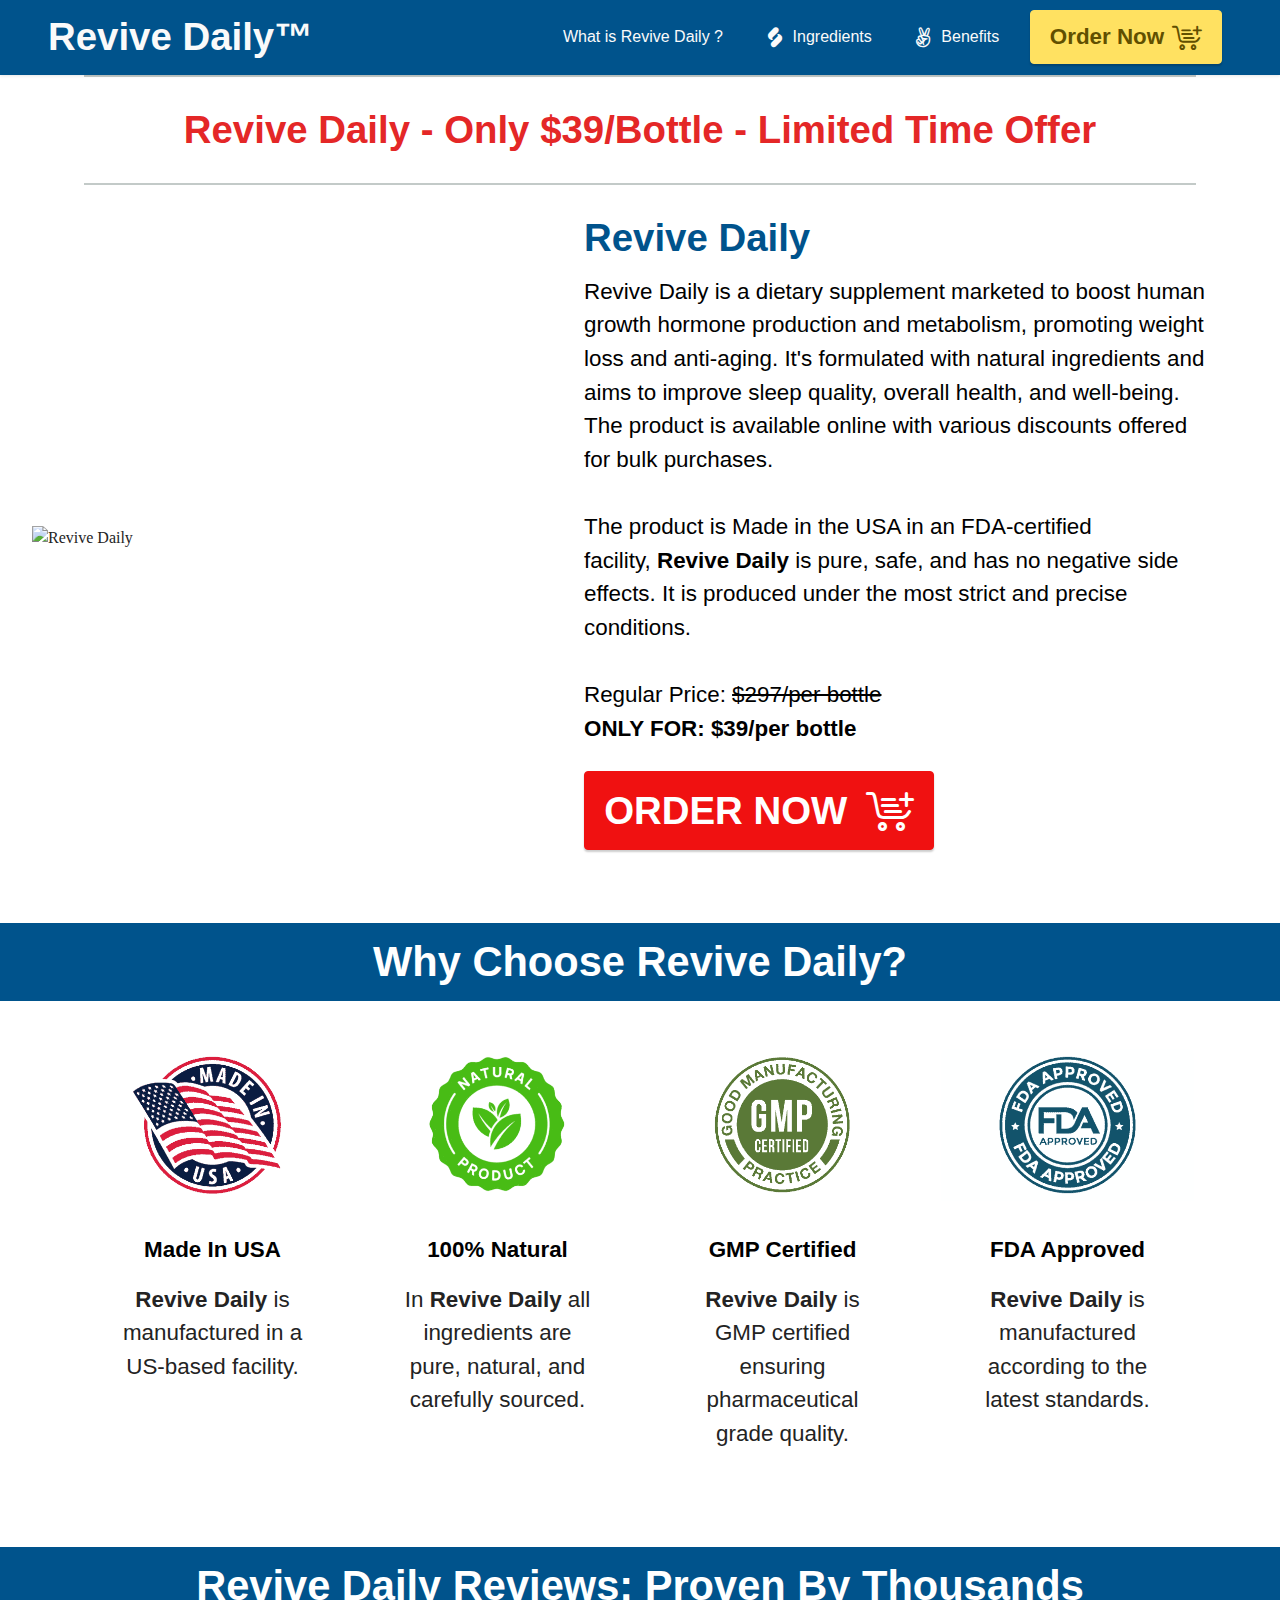
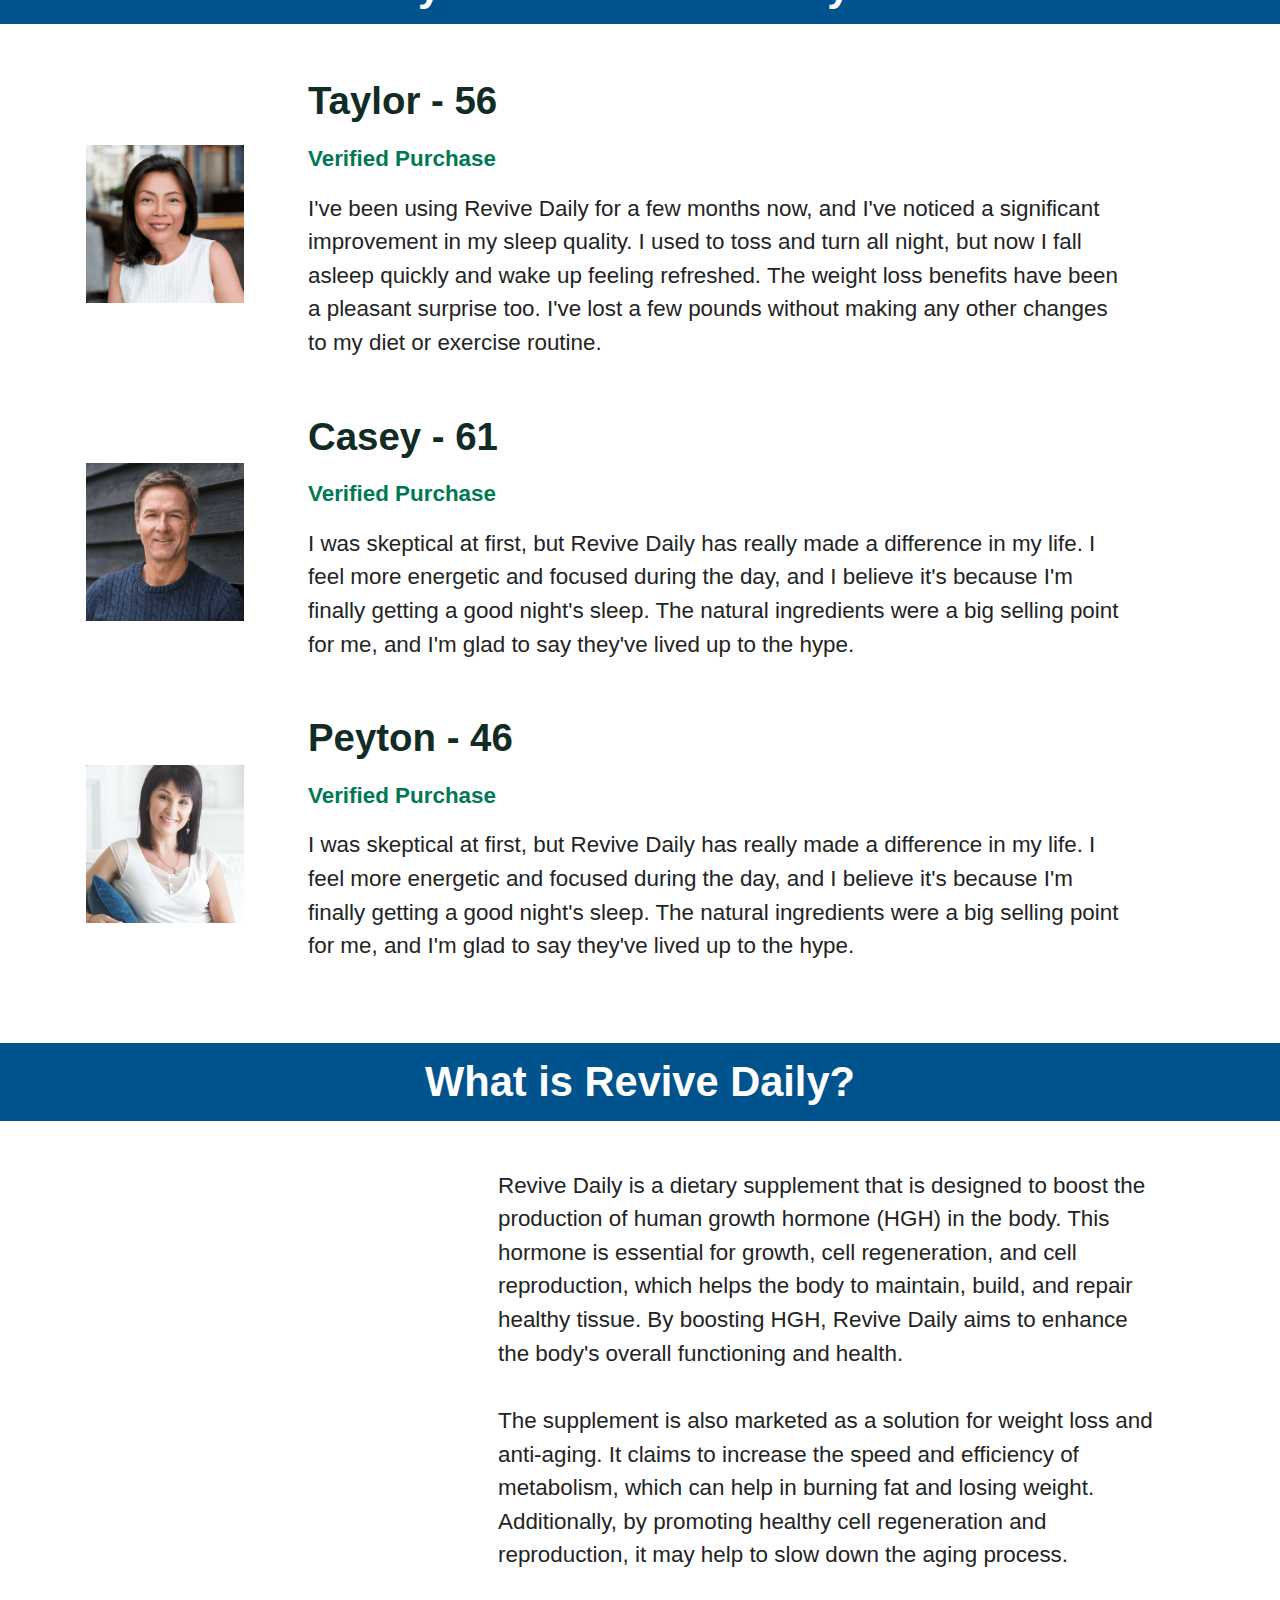
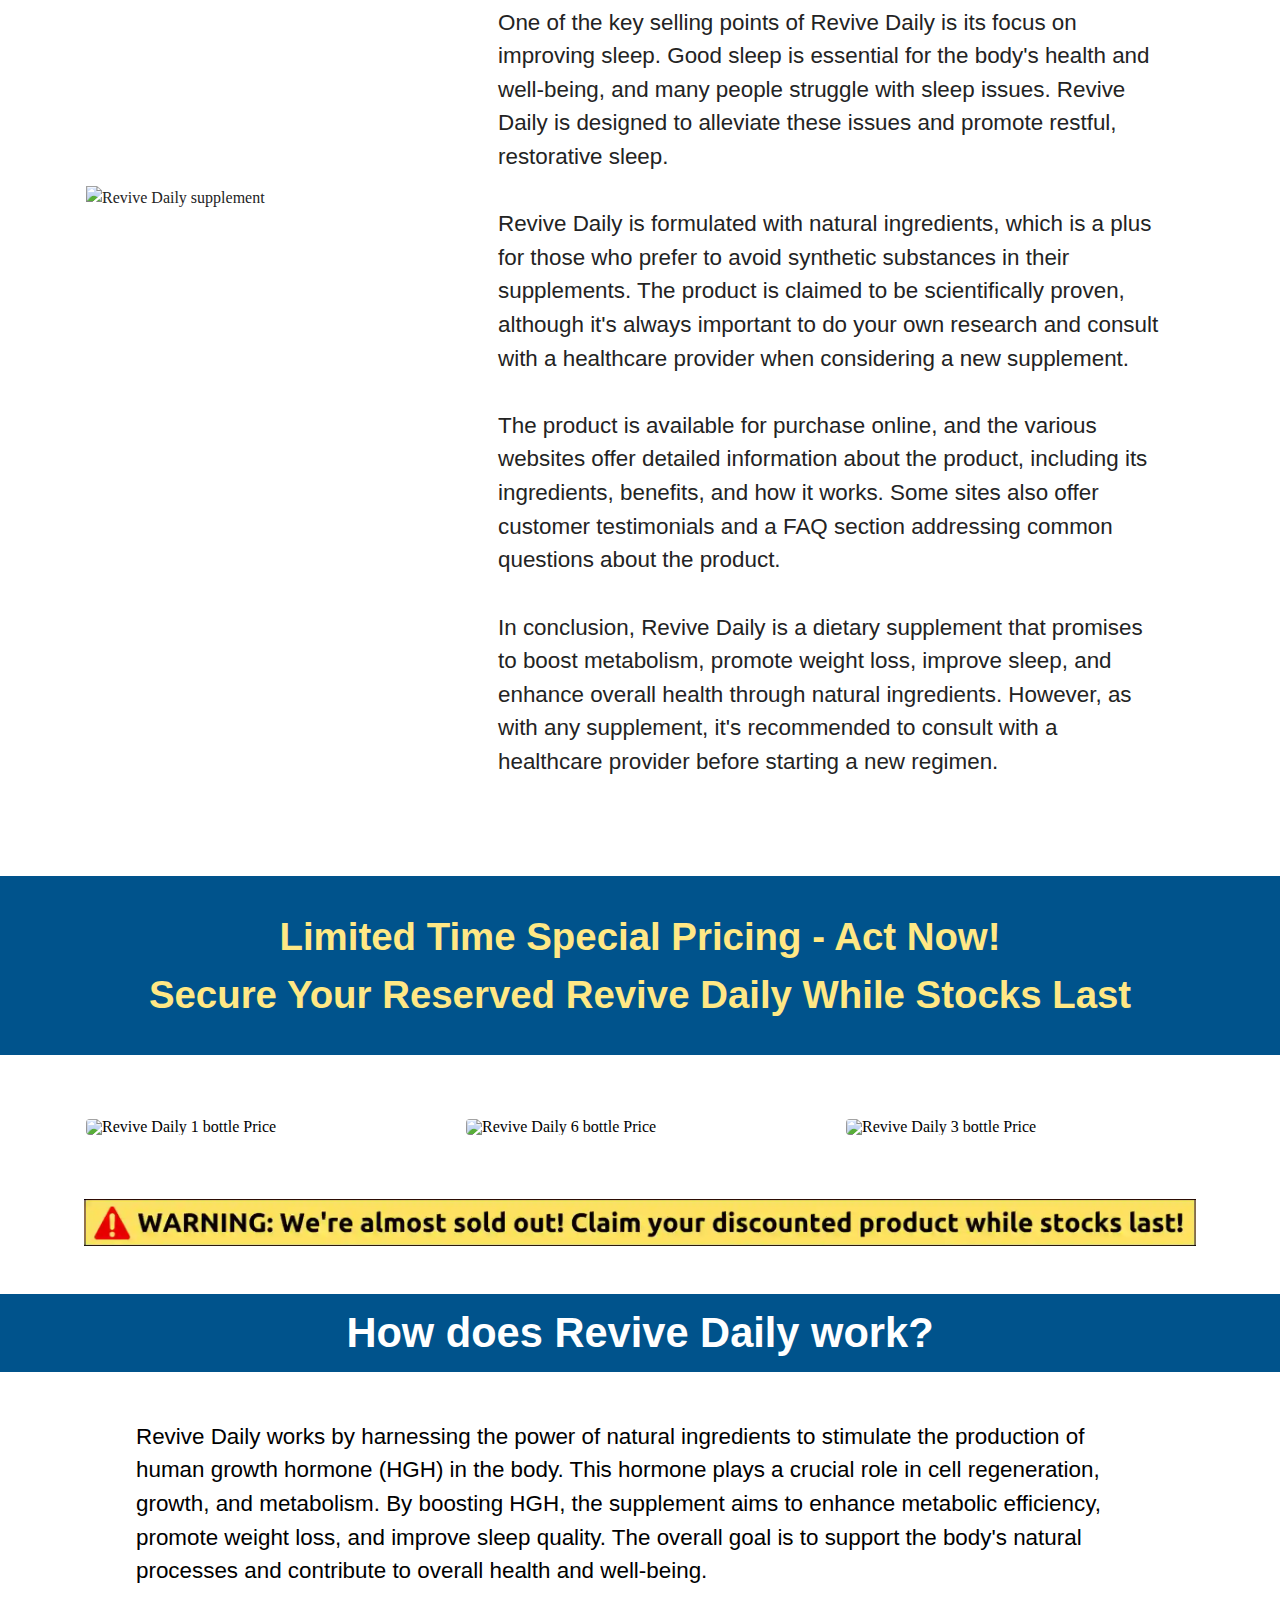
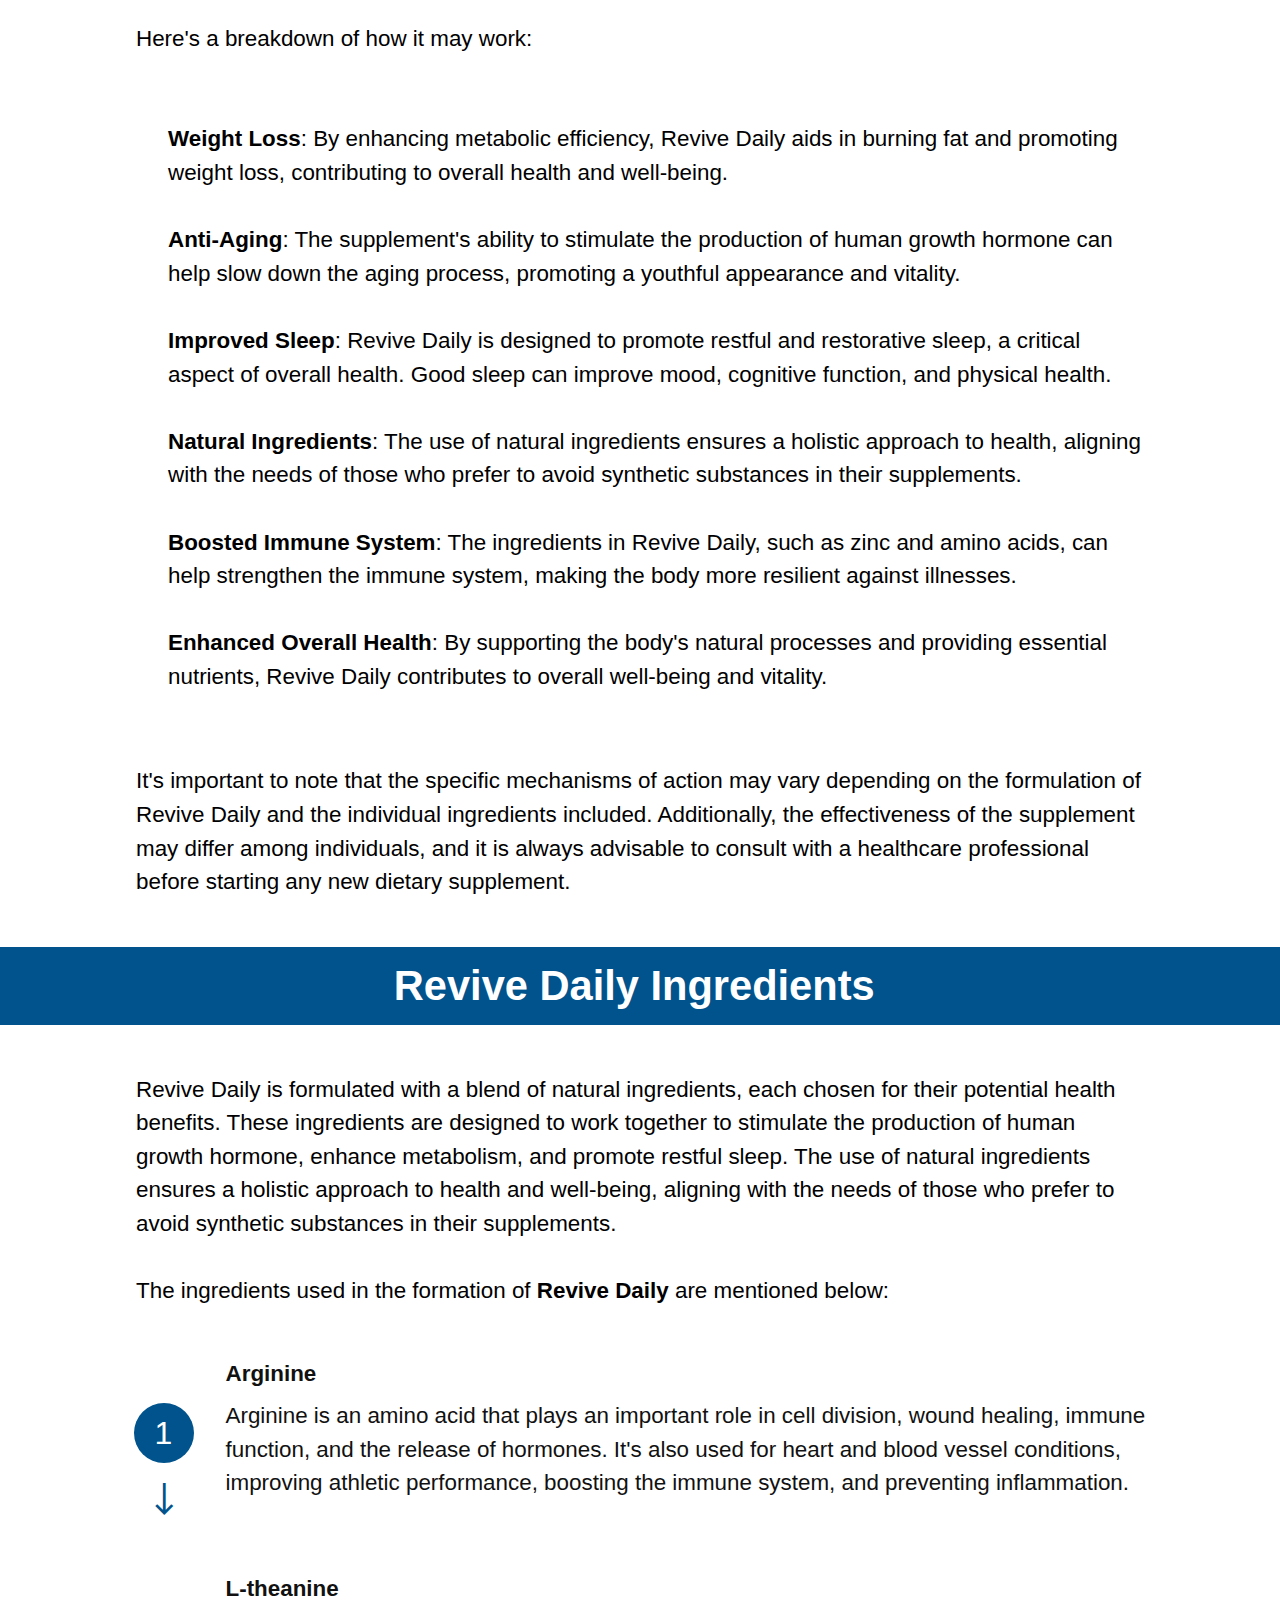
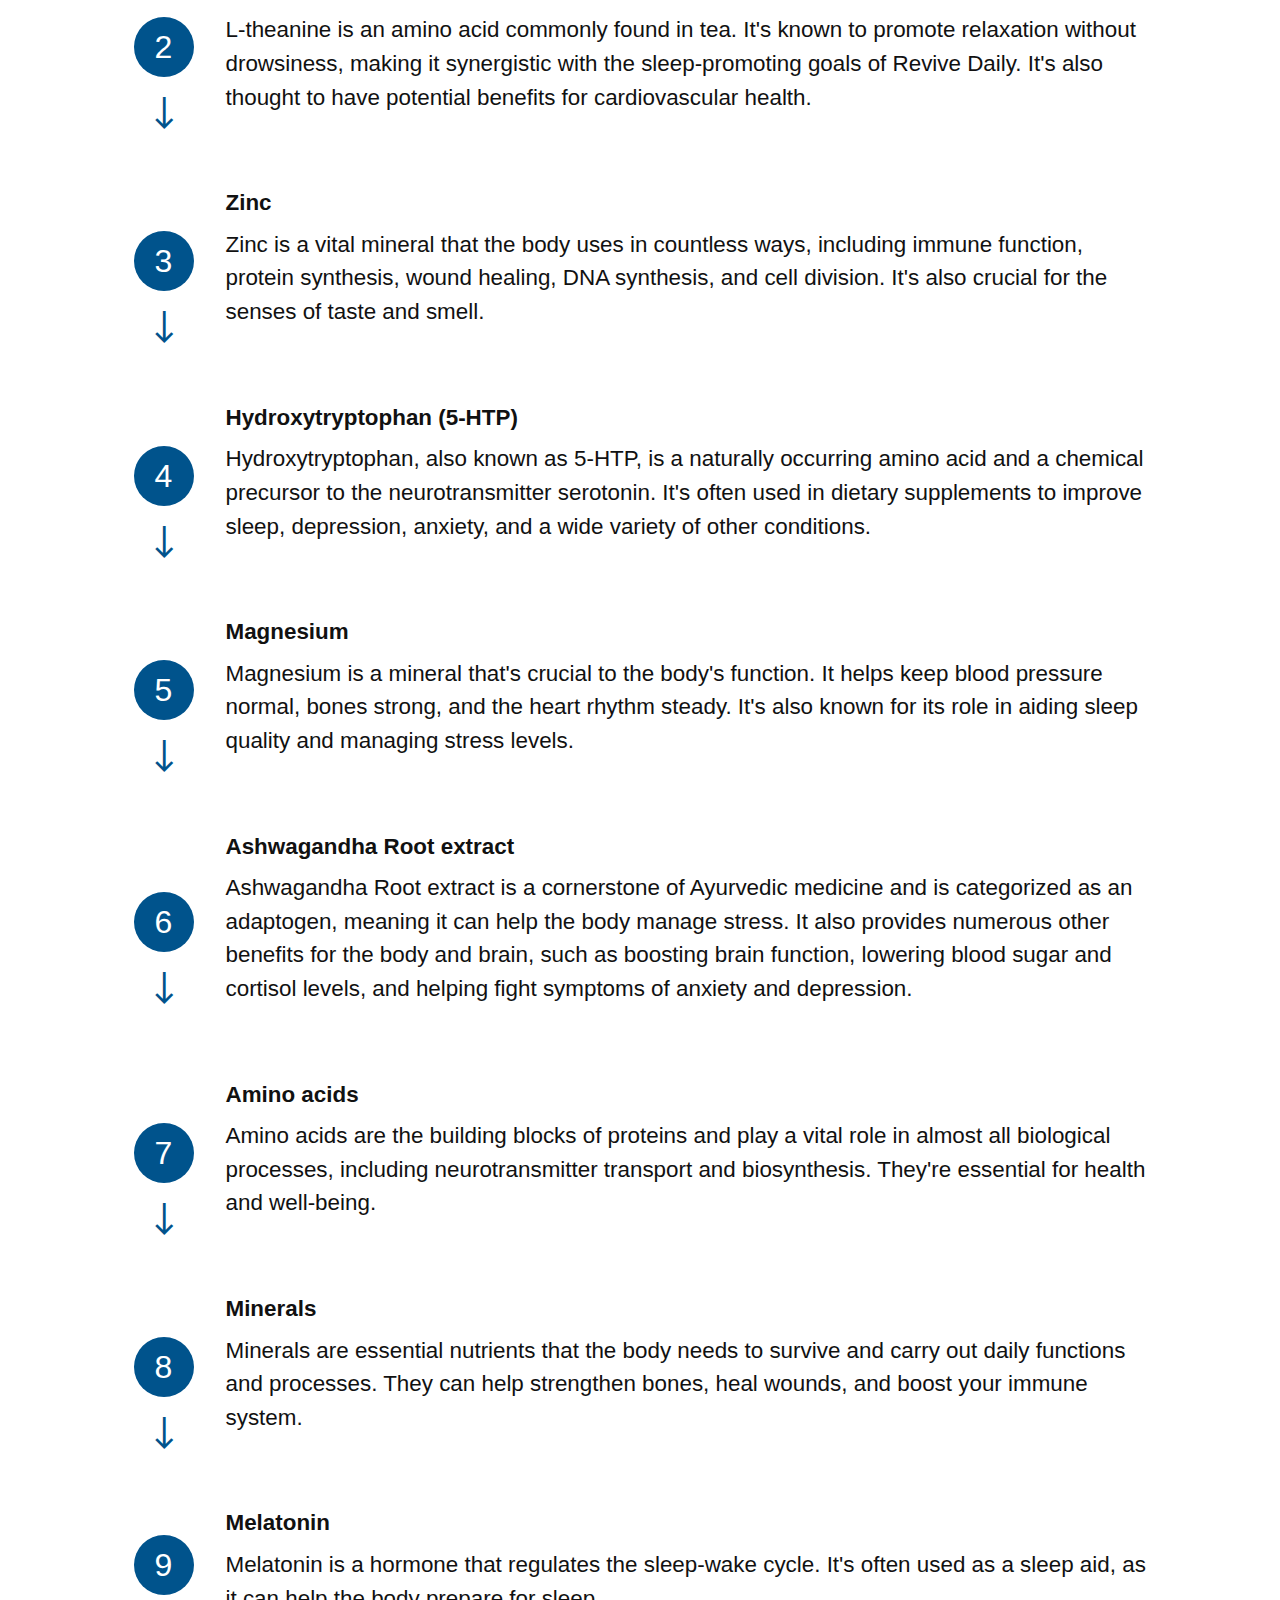
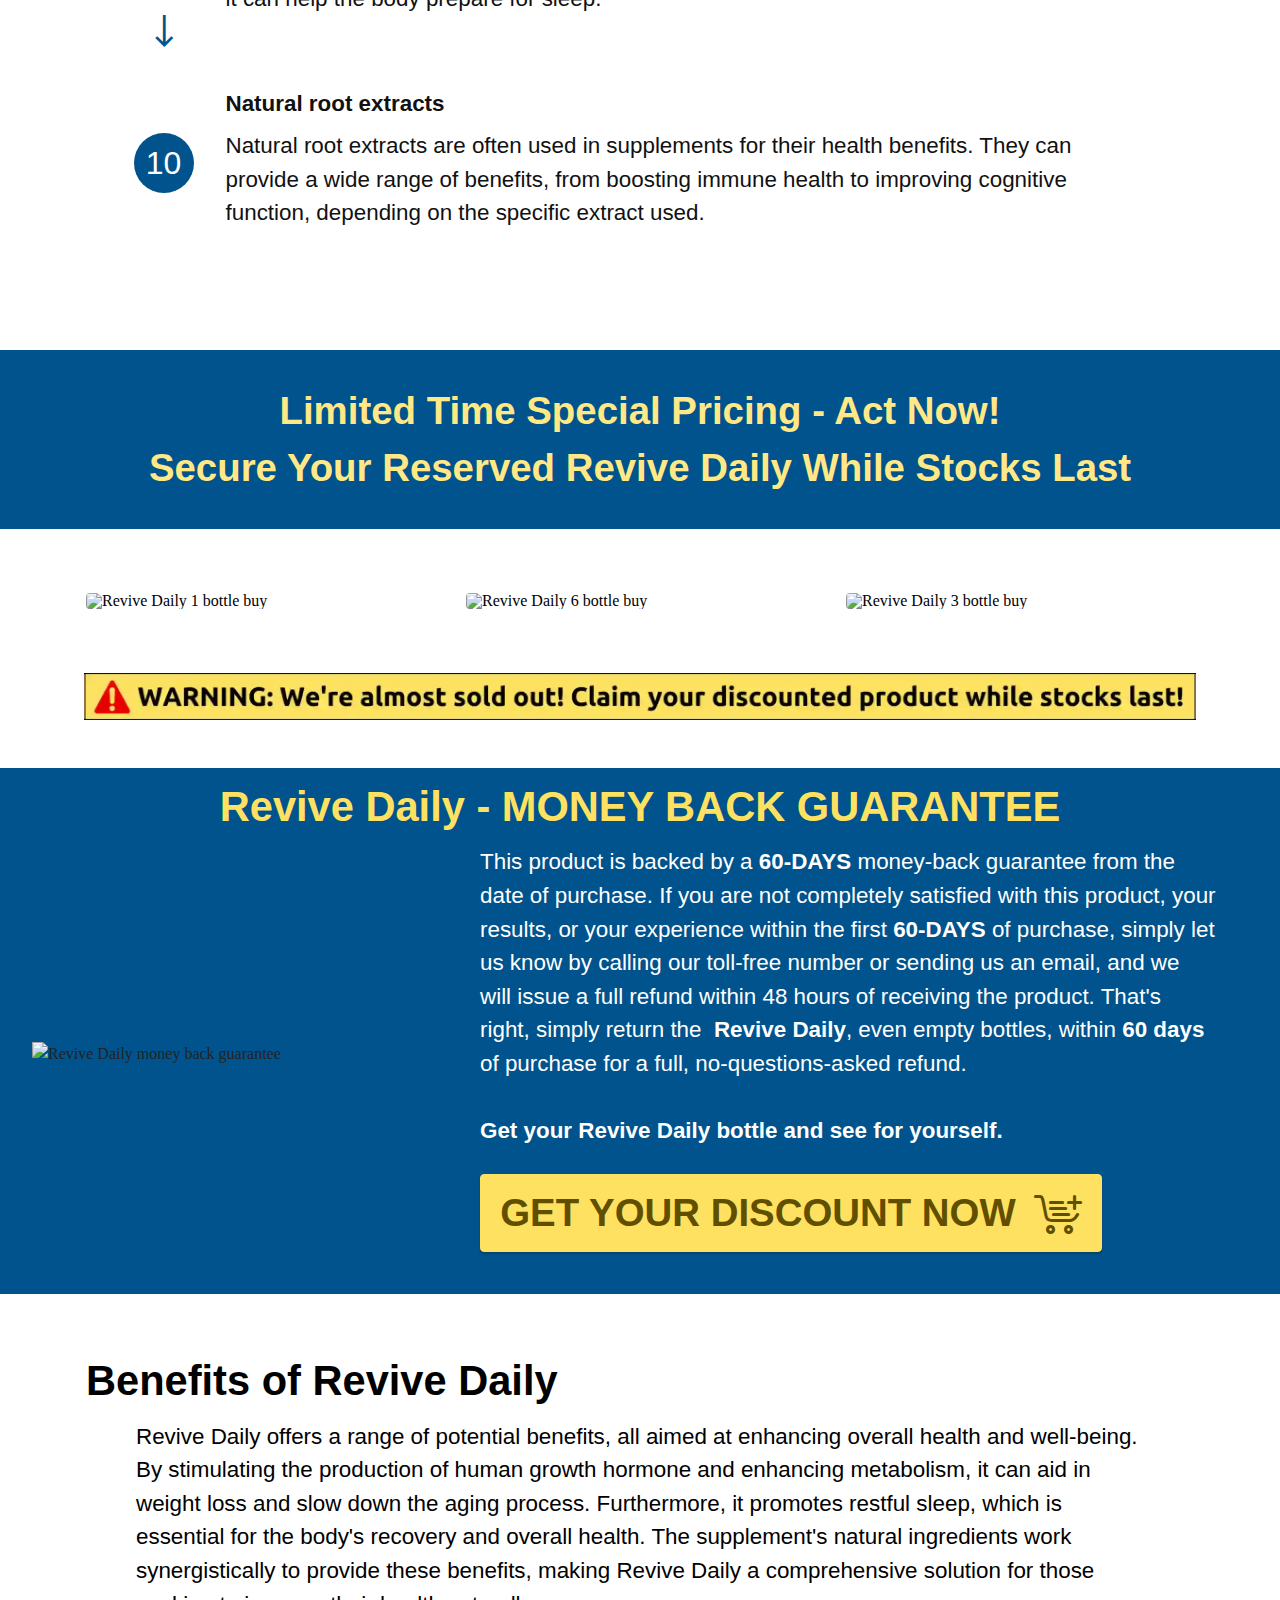
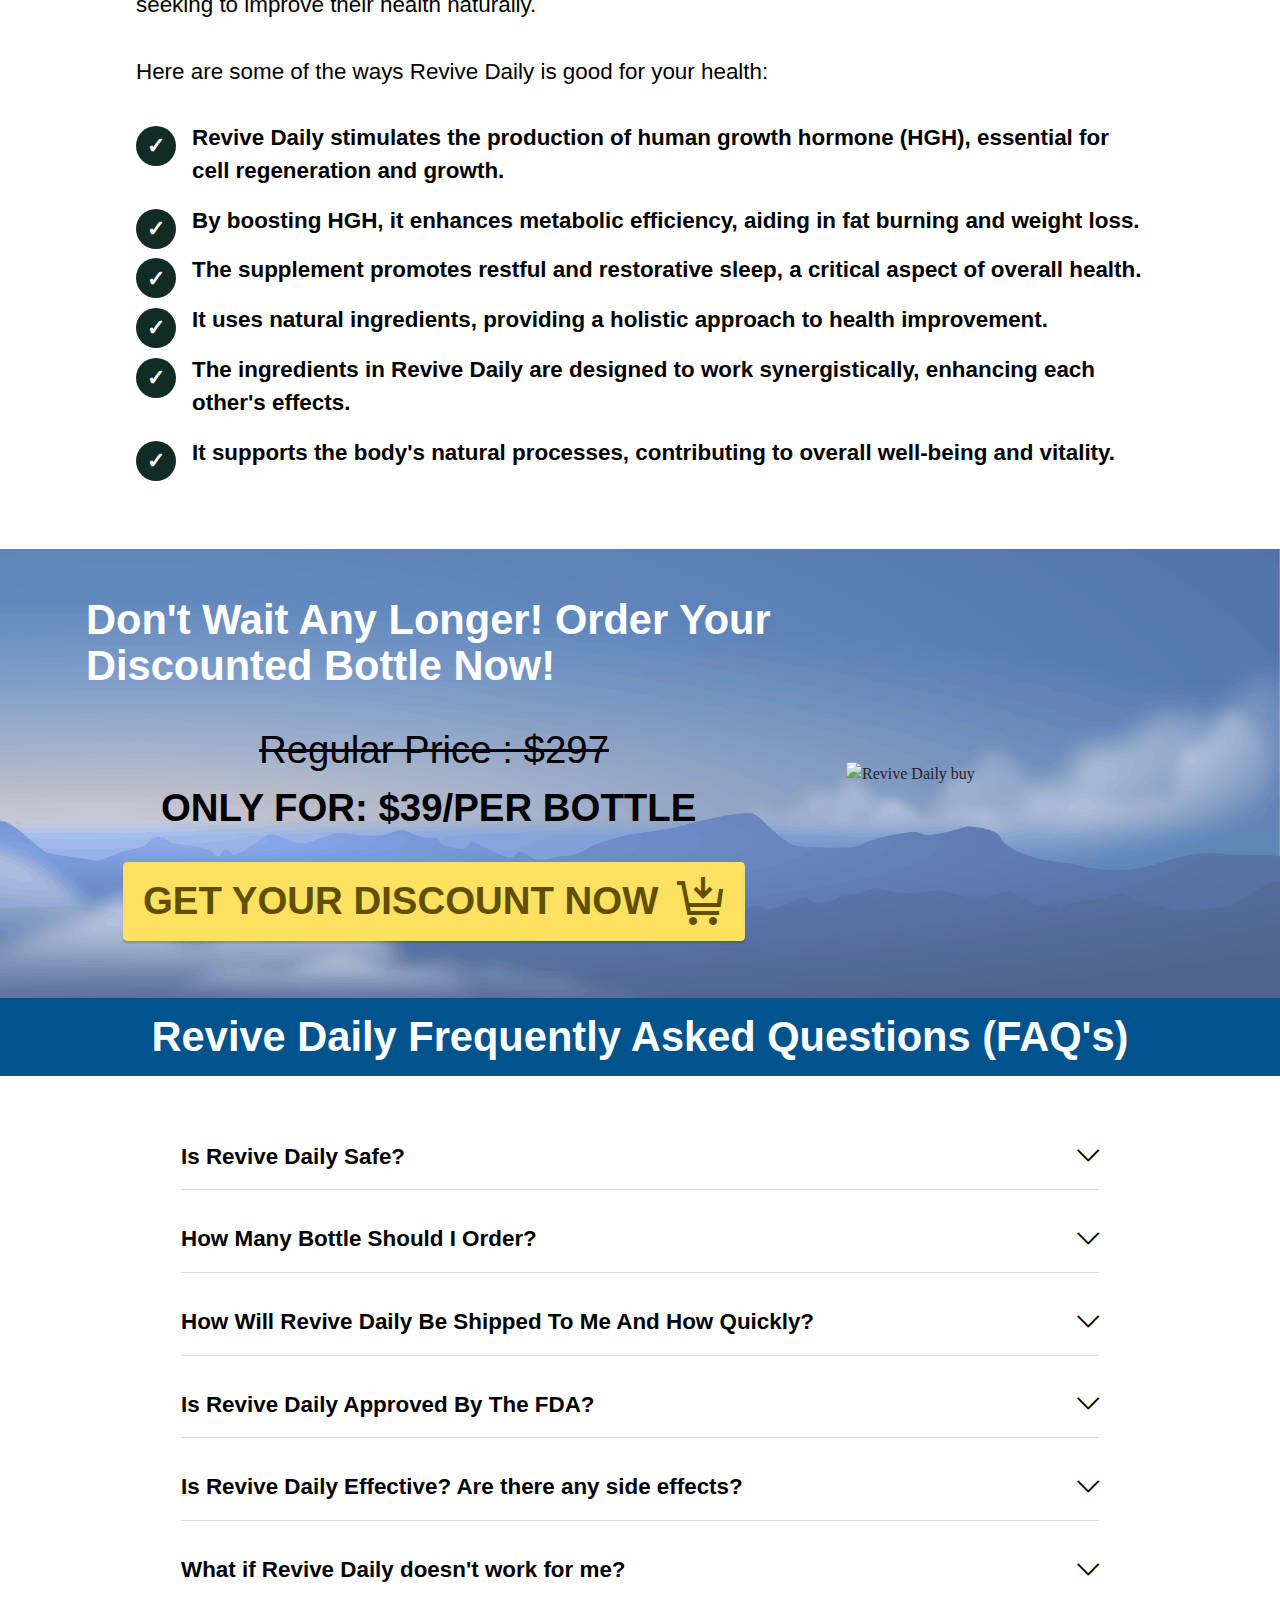
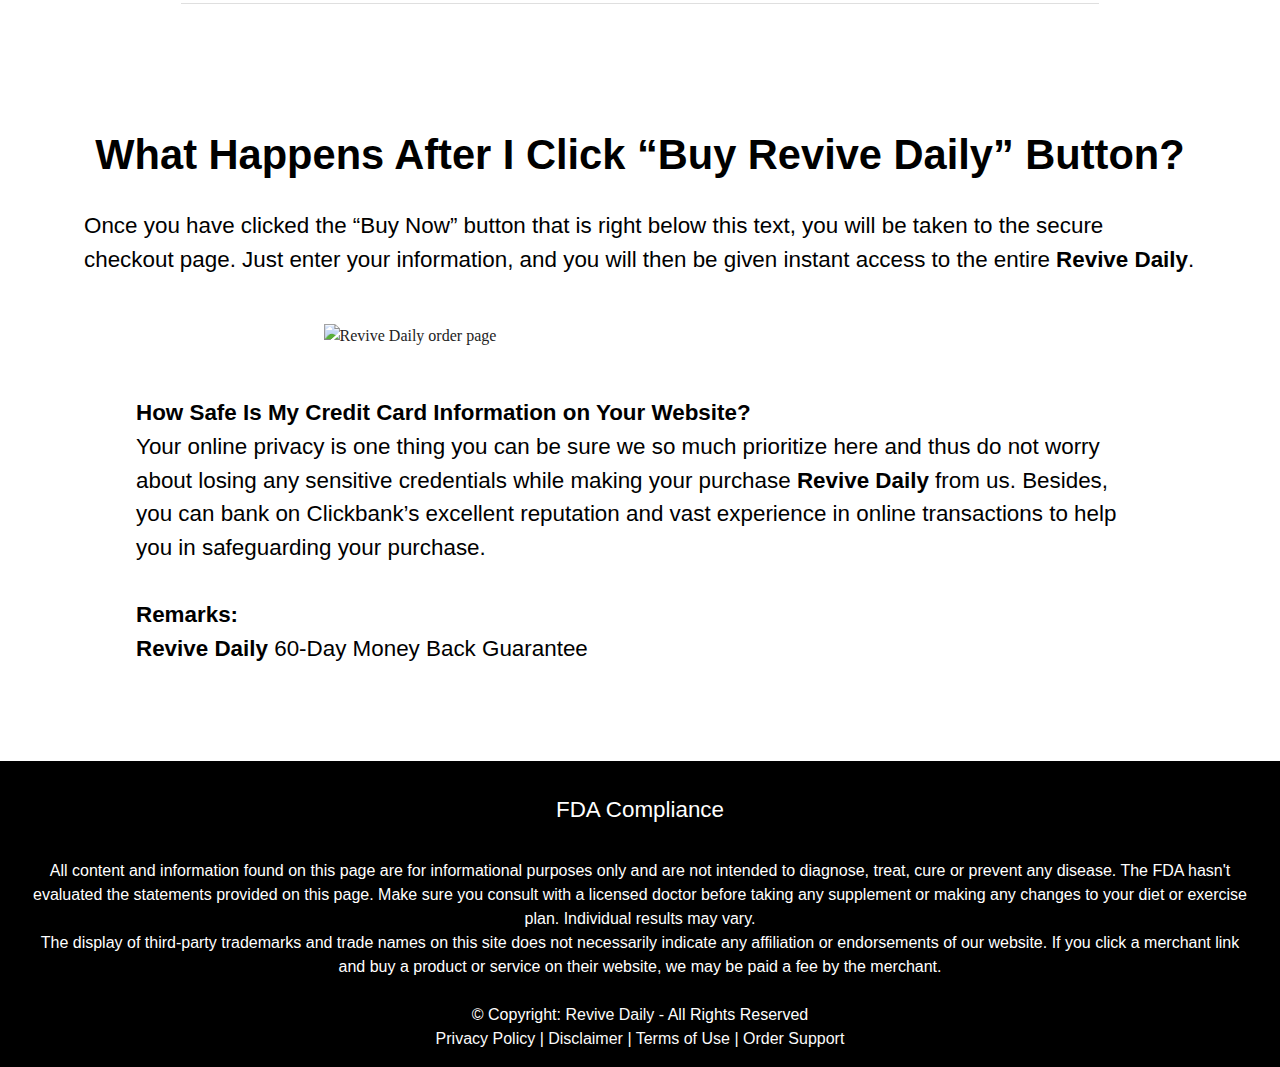
==== index.html @ c4b92a40 "Add files via upload" ====
﻿<!DOCTYPE html>
<html>
  <head>
    <meta charset="UTF-8" />
    <meta http-equiv="X-UA-Compatible" content="IE=edge" />
    <meta name="twitter:card" content="summary_large_image" />
    <meta name="twitter:image:src" content="assets/images/index-meta.webp" />
    <meta property="og:image" content="assets/images/index-meta.webp" />
    <meta
      name="twitter:title"
      content="Revive Daily® Official - Only $39/Bottle | USA's #1 Supplement"
    />
    <meta
      name="viewport"
      content="width=device-width, initial-scale=1, minimum-scale=1"
    />
    <link
      rel="shortcut icon"
      href="assets/images/health.png"
      type="image/x-icon"
    />
    <meta name="description" content="Revive Daily is a natural supplement that helps you sleep better and boost your growth hormone production. It supports deep sleep, weight loss and anti-aging." />

    <meta
      name="keywords"
      content="Revive Daily, Revive Daily supplement, buy Revive Daily"
    />
    <meta http-equiv="content-language" content="en-US" />
    <meta name="referrer" content="no-referrer" />

    <title>Revive Daily® Official - Only $39/Bottle | USA's #1 Supplement</title>
    <link
      rel="stylesheet"
      href="assets/web/assets/mobirise-icons2/mobirise2.css"
    />
    <link
      rel="stylesheet"
      href="assets/web/assets/mobirise-icons-bold/mobirise-icons-bold.css"
    />
    <link
      rel="stylesheet"
      href="assets/web/assets/mobirise-icons/mobirise-icons.css"
    />
    <link rel="stylesheet" href="assets/bootstrap/css/bootstrap.min.css" />
    <link rel="stylesheet" href="assets/bootstrap/css/bootstrap-grid.min.css" />
    <link
      rel="stylesheet"
      href="assets/bootstrap/css/bootstrap-reboot.min.css"
    />
    <link rel="stylesheet" href="assets/parallax/jarallax.css" />
    <link rel="stylesheet" href="assets/dropdown/css/style.css" />
    <link rel="stylesheet" href="assets/socicon/css/styles.css" />
    <link rel="stylesheet" href="assets/theme/css/style.css" />
    <link
      rel="preload"
      href="css?family=Open+Sans:300,400,500,600,700,800,300i,400i,500i,600i,700i,800i&display=swap"
      as="style"
      onload="this.onload=null;this.rel='stylesheet'"
    />
    <noscript
      ><link
        rel="stylesheet"
        href="css?family=Open+Sans:300,400,500,600,700,800,300i,400i,500i,600i,700i,800i&display=swap"
    /></noscript>
    <link
      rel="preload"
      as="style"
      href="assets/mobirise/css/mbr-additional.css"
    />
    <link
      rel="stylesheet"
      href="assets/mobirise/css/mbr-additional.css"
      type="text/css"
    />
  </head>
  <body>
    <!-- Analytics -->
<!-- Google tag (gtag.js) -->
<script async src="https://www.googletagmanager.com/gtag/js?id=G-0FQEKQXRQW"></script>
<script>
  window.dataLayer = window.dataLayer || [];
  function gtag(){dataLayer.push(arguments);}
  gtag('js', new Date());

  gtag('config', 'G-0FQEKQXRQW');
</script>
    <!-- /Analytics -->

    <body
      oncontextmenu="return false"
      onmousedown="return false"
      onselectstart="return false"
    >
      <section
        data-bs-version="5.1"
        class="menu menu2 cid-tq4InqlMVv"
        once="menu"
        id="menu2-5"
      >
        <nav class="navbar navbar-dropdown navbar-expand-lg">
          <div class="container-fluid">
            <div class="navbar-brand">
              <span class="navbar-caption-wrap"
                ><a
                  class="navbar-caption text-white text-primary display-5"
                  href="https://revivedaily-pro.com"
                  >Revive Daily™</a
                ></span
              >
            </div>
            <button
              class="navbar-toggler"
              type="button"
              data-toggle="collapse"
              data-bs-toggle="collapse"
              data-target="#navbarSupportedContent"
              data-bs-target="#navbarSupportedContent"
              aria-controls="navbarNavAltMarkup"
              aria-expanded="false"
              aria-label="Toggle navigation"
            >
              <div class="hamburger">
                <span></span>
                <span></span>
                <span></span>
                <span></span>
              </div>
            </button>
            <div class="collapse navbar-collapse" id="navbarSupportedContent">
              <ul class="navbar-nav nav-dropdown" data-app-modern-menu="true">
                <li class="nav-item">
                  <a
                    class="nav-link link text-white text-primary display-4"
                    href="https://revivedaily-pro.coml#header2-2q"
                    >What is&nbsp;Revive Daily ?</a
                  >
                </li>
                <li class="nav-item">
                  <a
                    class="nav-link link text-white text-primary display-4"
                    href="https://revivedaily-pro.coml#header2-2t"
                    ><span
                      class="socicon socicon-splice mbr-iconfont mbr-iconfont-btn"
                    ></span
                    >Ingredients</a
                  >
                </li>
                <li class="nav-item">
                  <a
                    class="nav-link link text-white text-primary display-4"
                    href="https://revivedaily-pro.coml#header2-2v"
                    ><span
                      class="socicon socicon-angellist mbr-iconfont mbr-iconfont-btn"
                    ></span
                    >Benefits</a
                  >
                </li>
              </ul>

              <div class="navbar-buttons mbr-section-btn">
                <a class="btn btn-warning display-7" href="https://a0d7cqh4euao7m8ehmmlmyaxaq.hop.clickbank.net" rel="nofollow"
                  ><span
                    class="mbrib-cart-add mbr-iconfont mbr-iconfont-btn"
                    style="font-size: 30px"
                  ></span
                  >Order Now</a
                >
              </div>
            </div>
          </div>
        </nav>
      </section>

      <section
        data-bs-version="5.1"
        class="content6 cid-tsIXAr6c7N"
        id="content6-4b"
      >
        <div class="container-fluid">
          <div class="row justify-content-center">
            <div class="col-md-12 col-lg-11">
              <hr class="line" />
              <p class="mbr-text align-center mbr-fonts-style my-4 display-5">
                <strong
                  >Revive Daily&nbsp;- Only $39/Bottle - Limited Time
                  Offer</strong
                >
              </p>
              <hr class="line" />
            </div>
          </div>
        </div>
      </section>

      <section
        data-bs-version="5.1"
        class="header11 cid-tq4NTAJ2mP"
        id="header11-8"
      >
        <div class="container-fluid">
          <div class="row justify-content-center">
            <div class="col-12 col-md-5 image-wrapper">
              <img
                class="w-100"
                src="assets/images/Revive-Daily.png"
                alt="Revive Daily"
              />
            </div>
            <div class="col-12 col-md">
              <div class="text-wrapper text-center">
                <h1 class="mbr-section-title mbr-fonts-style mb-3 display-1">
                  <strong>Revive Daily</strong>
                </h1>
                <p class="mbr-text mbr-fonts-style display-7">
                  Revive Daily is a dietary supplement marketed to boost human growth hormone production and metabolism, promoting weight loss and anti-aging. It's formulated with natural ingredients and aims to improve sleep quality, overall health, and well-being. The product is available online with various discounts offered for bulk purchases.<br /><br />The product is Made in the USA in
                  an FDA-certified facility,&nbsp;<strong>Revive Daily</strong>
                  is pure, safe, and has no negative side effects. It is
                  produced under the most strict and precise conditions.
                  <br /><br />Regular Price:&nbsp;<strike
                    >$297/per bottle</strike
                  ><br /><strong
                    >ONLY FOR:&nbsp;$39/per bottle<br
                  /></strong>
                </p>
                <div class="mbr-section-btn mt-3">
                  <a
                    class="btn btn-secondary display-5"
                    href="https://a0d7cqh4euao7m8ehmmlmyaxaq.hop.clickbank.net" rel="nofollow"
                    ><span
                      class="mbrib-cart-add mbr-iconfont mbr-iconfont-btn"
                    ></span
                    >ORDER NOW&nbsp;</a
                  >
                </div>
              </div>
            </div>
          </div>
        </div>
      </section>

      <section
        data-bs-version="5.1"
        class="header2 cid-tqcdVhYjRP"
        id="header2-2p"
      >
        <div class="container">
          <div class="row">
            <div class="col-12 col-lg-12">
              <h2 class="mbr-section-subtitle mbr-fonts-style mb-3 display-2">
                <strong>Why Choose Revive Daily?</strong>
              </h2>
            </div>
          </div>
        </div>
      </section>

      <section
        data-bs-version="5.1"
        class="gallery3 cid-tq9zEIxjoB"
        id="gallery3-1s"
      >
        <div class="container">
          <div class="row mt-4">
            <div class="item features-image сol-12 col-md-6 col-lg-3 active">
              <div class="item-wrapper">
                <div class="item-img">
                  <img
                    src="assets/images/made-in-usa.png"
                    alt="Revive Daily made in USA"
                  />
                </div>
                <div class="item-content">
                  <h5 class="item-title mbr-fonts-style display-7">
                    <strong>Made In USA</strong>
                  </h5>

                  <p class="mbr-text mbr-fonts-style mt-3 display-7">
                    <strong>Revive Daily</strong>&nbsp;is manufactured in a
                    US-based facility.
                  </p>
                </div>
              </div>
            </div>
            <div class="item features-image сol-12 col-md-6 col-lg-3">
              <div class="item-wrapper">
                <div class="item-img">
                  <img
                    src="assets/images/natural-product.png"
                    alt="Revive Daily all natural "
                    data-slide-to="1"
                    data-bs-slide-to="1"
                  />
                </div>
                <div class="item-content">
                  <h5 class="item-title mbr-fonts-style display-7">
                    <strong>100% Natural</strong>
                  </h5>

                  <p class="mbr-text mbr-fonts-style mt-3 display-7">
                    In <strong>Revive Daily</strong>&nbsp;all ingredients are
                    pure, natural, and carefully sourced.
                  </p>
                </div>
              </div>
            </div>
            <div class="item features-image сol-12 col-md-6 col-lg-3">
              <div class="item-wrapper">
                <div class="item-img">
                  <img
                    src="assets/images/gmp-certified.png"
                    alt="Revive Daily GMP certified"
                    data-slide-to="2"
                    data-bs-slide-to="2"
                  />
                </div>
                <div class="item-content">
                  <h5 class="item-title mbr-fonts-style display-7">
                    <strong
                      ><a
                        href="https://en.wikipedia.org/wiki/Good_manufacturing_practice"
                        class="text-primary"
                        target="_blank"
                        ><b>GMP</b></a
                      >
                      Certified</strong
                    >
                  </h5>

                  <p class="mbr-text mbr-fonts-style mt-3 display-7">
                    <strong>Revive Daily</strong>&nbsp;is GMP certified
                    ensuring pharmaceutical grade quality.
                  </p>
                </div>
              </div>
            </div>

            <div class="item features-image сol-12 col-md-6 col-lg-3">
              <div class="item-wrapper">
                <div class="item-img">
                  <img
                    src="assets/images/fda-approved.png"
                    alt="Revive Daily FDA approved "
                    title=""
                  />
                </div>
                <div class="item-content">
                  <h5 class="item-title mbr-fonts-style display-7">
                    <strong
                      ><a
                        href="https://www.usa.gov/federal-agencies/food-and-drug-administration"
                        class="text-primary"
                        target="_blank"
                        ><b>FDA</b></a
                      >
                      Approved</strong
                    >
                  </h5>

                  <p class="mbr-text mbr-fonts-style mt-3 display-7">
                    <strong>Revive Daily&nbsp;</strong>is manufactured
                    according to the latest standards.
                  </p>
                </div>
              </div>
            </div>
          </div>
        </div>
      </section>

      <section
        data-bs-version="5.1"
        class="header2 cid-tqcaJFzJom"
        id="header2-2o"
      >
        <div class="container">
          <div class="row">
            <div class="col-12 col-lg-12">
              <h2 class="mbr-section-subtitle mbr-fonts-style mb-3 display-2">
                <strong>Revive Daily Reviews: Proven By Thousands</strong>
              </h2>
            </div>
          </div>
        </div>
      </section>

      <section
        data-bs-version="5.1"
        class="team2 cid-tsB1ofKIXZ"
        xmlns="http://www.w3.org/1999/html"
        id="team2-44"
      >
        <div class="container">
          <div class="card">
            <div class="card-wrapper">
              <div class="row align-items-center">
                <div class="col-12 col-md-2">
                  <div class="image-wrapper">
                    <img
                      src="assets/images/taylor.png"
                      alt="Revive Daily customer reviews"
                    />
                  </div>
                </div>
                <div class="col-12 col-md">
                  <div class="card-box">
                    <h5 class="card-title mbr-fonts-style m-0 mb-3 display-5">
                      <strong>Taylor - 56</strong>
                    </h5>
                    <h6 class="card-subtitle mbr-fonts-style mb-3 display-7">
                      <strong>Verified Purchase</strong>
                    </h6>
                    <p class="mbr-text mbr-fonts-style display-7">
                      I've been using Revive Daily for a few months now, and I've noticed a significant improvement in my sleep quality. I used to toss and turn all night, but now I fall asleep quickly and wake up feeling refreshed. The weight loss benefits have been a pleasant surprise too. I've lost a few pounds without making any other changes to my diet or exercise routine.
                    </p>
                  </div>
                </div>
              </div>
            </div>
          </div>
          <div class="card">
            <div class="card-wrapper">
              <div class="row align-items-center">
                <div class="col-12 col-md-2">
                  <div class="image-wrapper">
                    <img
                      src="assets/images/casey.png"
                      alt="Revive Daily reviews "
                    />
                  </div>
                </div>
                <div class="col-12 col-md">
                  <div class="card-box">
                    <h5 class="card-title mbr-fonts-style m-0 mb-3 display-5">
                      <strong>Casey - 61</strong>
                    </h5>
                    <h6 class="card-subtitle mbr-fonts-style mb-3 display-7">
                      <strong>Verified Purchase</strong>
                    </h6>
                    <p class="mbr-text mbr-fonts-style display-7">
                      I was skeptical at first, but Revive Daily has really made a difference in my life. I feel more energetic and focused during the day, and I believe it's because I'm finally getting a good night's sleep. The natural ingredients were a big selling point for me, and I'm glad to say they've lived up to the hype.
                    </p>
                  </div>
                </div>
              </div>
            </div>
          </div>
          <div class="card">
            <div class="card-wrapper">
              <div class="row align-items-center">
                <div class="col-12 col-md-2">
                  <div class="image-wrapper">
                    <img
                      src="assets/images/peyton.png"
                      alt="Revive Daily review 2"
                    />
                  </div>
                </div>
                <div class="col-12 col-md">
                  <div class="card-box">
                    <h5 class="card-title mbr-fonts-style m-0 mb-3 display-5">
                      <div><strong>Peyton - 46</strong></div>
                      <div><strong> </strong></div>
                      <div></div>
                    </h5>
                    <h6 class="card-subtitle mbr-fonts-style mb-3 display-7">
                      <strong>Verified Purchase</strong>
                    </h6>
                    <p class="mbr-text mbr-fonts-style display-7">
                      I was skeptical at first, but Revive Daily has really made a difference in my life. I feel more energetic and focused during the day, and I believe it's because I'm finally getting a good night's sleep. The natural ingredients were a big selling point for me, and I'm glad to say they've lived up to the hype.
                    </p>
                  </div>
                </div>
              </div>
            </div>
          </div>
        </div>
      </section>

      <section
        data-bs-version="5.1"
        class="header2 cid-tqcdW1X7Q0"
        id="header2-2q"
      >
        <div class="container">
          <div class="row justify-content-center">
            <div class="col-12 col-lg-12">
              <h2 class="mbr-section-subtitle mbr-fonts-style mb-3 display-2">
                <strong>What is Revive Daily?</strong>
              </h2>
            </div>
          </div>
        </div>
      </section>

      <section
        data-bs-version="5.1"
        class="header11 cid-tq5ciUdmyc"
        id="header11-k"
      >
        <div class="container">
          <div class="row justify-content-center">
            <div class="col-12 col-md-4 image-wrapper">
              <img
                class="w-100"
                src="assets/images/Revive-Daily-supplement.png"
                alt="Revive Daily supplement "
              />
            </div>
            <div class="col-12 col-md">
              <div class="text-wrapper text-center">
                <p class="mbr-text mbr-fonts-style display-7">
                   Revive Daily is a dietary supplement that is designed to boost the production of human growth hormone (HGH) in the body. This hormone is essential for growth, cell regeneration, and cell reproduction, which helps the body to maintain, build, and repair healthy tissue. By boosting HGH, Revive Daily aims to enhance the body's overall functioning and health.<br /><br />
                   The supplement is also marketed as a solution for weight loss and anti-aging. It claims to increase the speed and efficiency of metabolism, which can help in burning fat and losing weight. Additionally, by promoting healthy cell regeneration and reproduction, it may help to slow down the aging process.<br /><br />
                   One of the key selling points of Revive Daily is its focus on improving sleep. Good sleep is essential for the body's health and well-being, and many people struggle with sleep issues. Revive Daily is designed to alleviate these issues and promote restful, restorative sleep.<br /><br />
                   Revive Daily is formulated with natural ingredients, which is a plus for those who prefer to avoid synthetic substances in their supplements. The product is claimed to be scientifically proven, although it's always important to do your own research and consult with a healthcare provider when considering a new supplement.<br /><br />
                   The product is available for purchase online, and the various websites offer detailed information about the product, including its ingredients, benefits, and how it works. Some sites also offer customer testimonials and a FAQ section addressing common questions about the product.<br /><br />
                   In conclusion, Revive Daily is a dietary supplement that promises to boost metabolism, promote weight loss, improve sleep, and enhance overall health through natural ingredients. However, as with any supplement, it's recommended to consult with a healthcare provider before starting a new regimen.<br /><br />
                  
                </p>
              </div>
            </div>
          </div>
        </div>
      </section>

      <section
        data-bs-version="5.1"
        class="content4 cid-tq5hnmpgXQ"
        id="content4-r"
      >
        <div class="container">
          <div class="row justify-content-center">
            <div class="title col-md-12 col-lg-12">
              <h3
                class="mbr-section-title mbr-fonts-style align-center mb-4 display-5"
              >
                <strong>Limited Time Special Pricing - Act Now!</strong
                ><br /><strong
                  >Secure Your Reserved Revive Daily While Stocks Last</strong
                >
              </h3>
            </div>
          </div>
        </div>
      </section>

      <section
        data-bs-version="5.1"
        class="gallery3 cid-ts9jmCFnb3"
        id="gallery3-3x"
      >
        <div class="container">
          <div class="row mt-4">
            <div class="item features-image сol-12 col-md-6 col-lg-4">
              <div class="item-wrapper">
                <div class="item-img">
                  <a href="https://a0d7cqh4euao7m8ehmmlmyaxaq.hop.clickbank.net" rel="nofollow"
                    ><img
                      src="assets/images/Revive-Daily-price1.png"
                      alt="Revive Daily 1 bottle Price"
                  /></a>
                </div>
              </div>
            </div>
            <div class="item features-image сol-12 col-md-6 col-lg-4">
              <div class="item-wrapper">
                <div class="item-img">
                  <a href="https://a0d7cqh4euao7m8ehmmlmyaxaq.hop.clickbank.net" rel="nofollow"
                    ><img
                      src="assets/images/Revive-Daily-price6.png"
                      alt="Revive Daily 6 bottle Price"
                  /></a>
                </div>
              </div>
            </div>
            <div class="item features-image сol-12 col-md-6 col-lg-4">
              <div class="item-wrapper">
                <div class="item-img">
                  <a href="https://a0d7cqh4euao7m8ehmmlmyaxaq.hop.clickbank.net" rel="nofollow"
                    ><img
                      src="assets/images/Revive-Daily-price3.png"
                      alt="Revive Daily 3 bottle Price"
                  /></a>
                </div>
              </div>
            </div>
          </div>
        </div>
      </section>

      <section
        data-bs-version="5.1"
        class="image3 cid-tqcleBG8II"
        id="image3-2y"
      >
        <div class="container-fluid">
          <div class="row justify-content-center">
            <div class="col-12 col-lg-11">
              <div class="image-wrapper">
                <img
                  src="assets/images/warning-for-stocks.webp"
                  alt="Revive Daily stocks warning"
                />
              </div>
            </div>
          </div>
        </div>
      </section>

      <section
        data-bs-version="5.1"
        class="header2 cid-tqcdWhOz2N"
        id="header2-2r"
      >
        <div class="container">
          <div class="row">
            <div class="col-12 col-lg-12">
              <h2 class="mbr-section-subtitle mbr-fonts-style mb-3 display-2">
                <strong>How does Revive Daily work?</strong>
              </h2>
            </div>
          </div>
        </div>
      </section>

      <section
        data-bs-version="5.1"
        class="content5 cid-tq5jVQJroy"
        id="content5-s"
      >
        <div class="container-fluid">
          <div class="row justify-content-center">
            <div class="col-md-12 col-lg-10">
              <div class="mbr-text mbr-fonts-style display-7">
                Revive Daily works by harnessing the power of natural ingredients to stimulate the production of human growth hormone (HGH) in the body. This hormone plays a crucial role in cell regeneration, growth, and metabolism. By boosting HGH, the supplement aims to enhance metabolic efficiency, promote weight loss, and improve sleep quality. The overall goal is to support the body's natural processes and contribute to overall health and well-being.
                <br /><br>
                Here's a breakdown of how it may work:
                <ul>
                  <br />
                  <br />
                  <strong>Weight Loss</strong>: By enhancing metabolic efficiency, Revive Daily aids in burning fat and promoting weight loss, contributing to overall health and well-being.
                  <br />
                  <br />
                  <strong>Anti-Aging</strong>: The supplement's ability to stimulate the production of human growth hormone can help slow down the aging process, promoting a youthful appearance and vitality.
                  <br />
                  <br />
                  <strong>Improved Sleep</strong>: Revive Daily is designed to promote restful and restorative sleep, a critical aspect of overall health. Good sleep can improve mood, cognitive function, and physical health.
                  <br />
                  <br />
                  <strong>Natural Ingredients</strong>: The use of natural ingredients ensures a holistic approach to health, aligning with the needs of those who prefer to avoid synthetic substances in their supplements.
                  <br />
                  <br />
                  <strong>Boosted Immune System</strong>: The ingredients in Revive Daily, such as zinc and amino acids, can help strengthen the immune system, making the body more resilient against illnesses.
                  <br />
                  <br />
                  <strong>Enhanced Overall Health</strong>: By supporting the body's natural processes and providing essential nutrients, Revive Daily contributes to overall well-being and vitality.
                  <br />
                  <br />
                  
                </ul>
                It's important to note that the specific mechanisms
                of action may vary depending on the formulation of Revive Daily
                and the individual ingredients included. Additionally, the
                effectiveness of the supplement may differ among individuals,
                and it is always advisable to consult with a healthcare
                professional before starting any new dietary supplement.
                <br />
              </div>
            </div>
          </div>
        </div>
      </section>

      <section
        data-bs-version="5.1"
        class="header2 cid-tqcdWGxuGb"
        id="header2-2t"
      >
        <div class="container">
          <div class="row">
            <div class="col-12 col-lg-12">
              <h2 class="mbr-section-subtitle mbr-fonts-style mb-3 display-2">
                <strong>Revive Daily Ingredients&nbsp;</strong>
              </h2>
            </div>
          </div>
        </div>
      </section>

      <section
        data-bs-version="5.1"
        class="content5 cid-tq9NWwEcaD"
        id="content5-1x"
      >
        <div class="container-fluid">
          <div class="row justify-content-center">
            <div class="col-md-12 col-lg-10">
              <p class="mbr-text mbr-fonts-style display-7">
                Revive Daily is formulated with a blend of natural ingredients, each chosen for their potential health benefits. These ingredients are designed to work together to stimulate the production of human growth hormone, enhance metabolism, and promote restful sleep. The use of natural ingredients ensures a holistic approach to health and well-being, aligning with the needs of those who prefer to avoid synthetic substances in their supplements.<br /><br />The ingredients used in the
                formation of&nbsp;<strong>Revive Daily&nbsp;</strong>are
                mentioned below:<br /><br />
              </p>
            </div>
          </div>
        </div>
      </section>

      <section
        data-bs-version="5.1"
        class="features19 cid-tsI210zzHH"
        id="features20-4a"
      >
        <div class="container">
          <div class="row justify-content-center">
            <div class="col-12 col-md-11">
               
              <div class="item mbr-flex">
                <div class="icon-box">
                  <span class="step-number mbr-fonts-style display-5"
                    >1</span
                  >
                </div>
                <div class="text-box">
                  <h4
                    class="icon-title card-title mbr-black mbr-fonts-style display-7"
                  >
                    <strong>Arginine</strong>
                  </h4>
                  <h5 class="icon-text mbr-black mbr-fonts-style display-7">
                    Arginine is an amino acid that plays an important role in cell division, wound healing, immune function, and the release of hormones. It's also used for heart and blood vessel conditions, improving athletic performance, boosting the immune system, and preventing inflammation.
                    <div></div>
                  </h5>
                </div>
              </div>
               
              <div class="item mbr-flex">
                <div class="icon-box">
                  <span class="step-number mbr-fonts-style display-5"
                    >2</span
                  >
                </div>
                <div class="text-box">
                  <h4
                    class="icon-title card-title mbr-black mbr-fonts-style display-7"
                  >
                    <strong>L-theanine</strong>
                  </h4>
                  <h5 class="icon-text mbr-black mbr-fonts-style display-7">
                    L-theanine is an amino acid commonly found in tea. It's known to promote relaxation without drowsiness, making it synergistic with the sleep-promoting goals of Revive Daily. It's also thought to have potential benefits for cardiovascular health.
                    <div></div>
                  </h5>
                </div>
              </div>
               
              <div class="item mbr-flex">
                <div class="icon-box">
                  <span class="step-number mbr-fonts-style display-5"
                    >3</span
                  >
                </div>
                <div class="text-box">
                  <h4
                    class="icon-title card-title mbr-black mbr-fonts-style display-7"
                  >
                    <strong>Zinc</strong>
                  </h4>
                  <h5 class="icon-text mbr-black mbr-fonts-style display-7">
                    Zinc is a vital mineral that the body uses in countless ways, including immune function, protein synthesis, wound healing, DNA synthesis, and cell division. It's also crucial for the senses of taste and smell.
                    <div></div>
                  </h5>
                </div>
              </div>
               
              <div class="item mbr-flex">
                <div class="icon-box">
                  <span class="step-number mbr-fonts-style display-5"
                    >4</span
                  >
                </div>
                <div class="text-box">
                  <h4
                    class="icon-title card-title mbr-black mbr-fonts-style display-7"
                  >
                    <strong>Hydroxytryptophan (5-HTP)</strong>
                  </h4>
                  <h5 class="icon-text mbr-black mbr-fonts-style display-7">
                    Hydroxytryptophan, also known as 5-HTP, is a naturally occurring amino acid and a chemical precursor to the neurotransmitter serotonin. It's often used in dietary supplements to improve sleep, depression, anxiety, and a wide variety of other conditions.
                    <div></div>
                  </h5>
                </div>
              </div>
               
              <div class="item mbr-flex">
                <div class="icon-box">
                  <span class="step-number mbr-fonts-style display-5"
                    >5</span
                  >
                </div>
                <div class="text-box">
                  <h4
                    class="icon-title card-title mbr-black mbr-fonts-style display-7"
                  >
                    <strong>Magnesium</strong>
                  </h4>
                  <h5 class="icon-text mbr-black mbr-fonts-style display-7">
                    Magnesium is a mineral that's crucial to the body's function. It helps keep blood pressure normal, bones strong, and the heart rhythm steady. It's also known for its role in aiding sleep quality and managing stress levels.
                    <div></div>
                  </h5>
                </div>
              </div>
               
              <div class="item mbr-flex">
                <div class="icon-box">
                  <span class="step-number mbr-fonts-style display-5"
                    >6</span
                  >
                </div>
                <div class="text-box">
                  <h4
                    class="icon-title card-title mbr-black mbr-fonts-style display-7"
                  >
                    <strong>Ashwagandha Root extract</strong>
                  </h4>
                  <h5 class="icon-text mbr-black mbr-fonts-style display-7">
                    Ashwagandha Root extract is a cornerstone of Ayurvedic medicine and is categorized as an adaptogen, meaning it can help the body manage stress. It also provides numerous other benefits for the body and brain, such as boosting brain function, lowering blood sugar and cortisol levels, and helping fight symptoms of anxiety and depression.
                    <div></div>
                  </h5>
                </div>
              </div>
               
              <div class="item mbr-flex">
                <div class="icon-box">
                  <span class="step-number mbr-fonts-style display-5"
                    >7</span
                  >
                </div>
                <div class="text-box">
                  <h4
                    class="icon-title card-title mbr-black mbr-fonts-style display-7"
                  >
                    <strong>Amino acids</strong>
                  </h4>
                  <h5 class="icon-text mbr-black mbr-fonts-style display-7">
                    Amino acids are the building blocks of proteins and play a vital role in almost all biological processes, including neurotransmitter transport and biosynthesis. They're essential for health and well-being.
                    <div></div>
                  </h5>
                </div>
              </div>
               
              <div class="item mbr-flex">
                <div class="icon-box">
                  <span class="step-number mbr-fonts-style display-5"
                    >8</span
                  >
                </div>
                <div class="text-box">
                  <h4
                    class="icon-title card-title mbr-black mbr-fonts-style display-7"
                  >
                    <strong>Minerals</strong>
                  </h4>
                  <h5 class="icon-text mbr-black mbr-fonts-style display-7">
                    Minerals are essential nutrients that the body needs to survive and carry out daily functions and processes. They can help strengthen bones, heal wounds, and boost your immune system.
                    <div></div>
                  </h5>
                </div>
              </div>
               
              <div class="item mbr-flex">
                <div class="icon-box">
                  <span class="step-number mbr-fonts-style display-5"
                    >9</span
                  >
                </div>
                <div class="text-box">
                  <h4
                    class="icon-title card-title mbr-black mbr-fonts-style display-7"
                  >
                    <strong>Melatonin</strong>
                  </h4>
                  <h5 class="icon-text mbr-black mbr-fonts-style display-7">
                    Melatonin is a hormone that regulates the sleep-wake cycle. It's often used as a sleep aid, as it can help the body prepare for sleep.
                    <div></div>
                  </h5>
                </div>
              </div>
               
              <div class="item mbr-flex last">
                <div class="icon-box">
                  <span class="step-number mbr-fonts-style display-5"
                    >10</span
                  >
                </div>
                <div class="text-box">
                  <h4
                    class="icon-title card-title mbr-black mbr-fonts-style display-7"
                  >
                    <strong>Natural root extracts</strong>
                  </h4>
                  <h5 class="icon-text mbr-black mbr-fonts-style display-7">
                    Natural root extracts are often used in supplements for their health benefits. They can provide a wide range of benefits, from boosting immune health to improving cognitive function, depending on the specific extract used.
                  </h5>
                </div>
              </div>
              
            </div>
          </div>
        </div>
      </section>

      <section
        data-bs-version="5.1"
        class="content4 cid-tq9SGunzq4"
        id="content4-21"
      >
        <div class="container">
          <div class="row justify-content-center">
            <div class="title col-md-12 col-lg-12">
              <h3
                class="mbr-section-title mbr-fonts-style align-center mb-4 display-5"
              >
                <strong>Limited Time Special Pricing - Act Now!</strong
                ><br /><strong
                  >Secure Your Reserved Revive Daily While Stocks Last</strong
                >
              </h3>
            </div>
          </div>
        </div>
      </section>

      <section
        data-bs-version="5.1"
        class="gallery3 cid-ts9nzkF33j"
        id="gallery3-42"
      >
        <div class="container">
          <div class="row mt-4">
            <div class="item features-image сol-12 col-md-6 col-lg-4">
              <div class="item-wrapper">
                <div class="item-img">
                  <a href="https://a0d7cqh4euao7m8ehmmlmyaxaq.hop.clickbank.net" rel="nofollow"
                    ><img
                      src="assets/images/Revive-Daily-price1.png"
                      alt="Revive Daily 1 bottle buy"
                  /></a>
                </div>
              </div>
            </div>
            <div class="item features-image сol-12 col-md-6 col-lg-4">
              <div class="item-wrapper">
                <div class="item-img">
                  <a href="https://a0d7cqh4euao7m8ehmmlmyaxaq.hop.clickbank.net" rel="nofollow"
                    ><img
                      src="assets/images/Revive-Daily-price6.png"
                      alt="Revive Daily 6 bottle buy"
                  /></a>
                </div>
              </div>
            </div>
            <div class="item features-image сol-12 col-md-6 col-lg-4">
              <div class="item-wrapper">
                <div class="item-img">
                  <a href="https://a0d7cqh4euao7m8ehmmlmyaxaq.hop.clickbank.net" rel="nofollow"
                    ><img
                      src="assets/images/Revive-Daily-price3.png"
                      alt="Revive Daily 3 bottle buy"
                  /></a>
                </div>
              </div>
            </div>
          </div>
        </div>
      </section>

      <section
        data-bs-version="5.1"
        class="image3 cid-tqckckbJVY"
        id="image3-2x"
      >
        <div class="container-fluid">
          <div class="row justify-content-center">
            <div class="col-12 col-lg-11">
              <div class="image-wrapper">
                <img
                  src="assets/images/warning-for-stocks.webp"
                  alt="Revive Daily warning-for-stocks 1"
                />
              </div>
            </div>
          </div>
        </div>
      </section>

      <section
        data-bs-version="5.1"
        class="header2 cid-tsBg3AvNyf"
        id="header2-46"
      >
        <div class="container">
          <div class="row">
            <div class="col-12 col-lg-12">
              <h2 class="mbr-section-subtitle mbr-fonts-style mb-3 display-2">
                <strong>Revive Daily - MONEY BACK GUARANTEE</strong>
              </h2>
            </div>
          </div>
        </div>
      </section>

      <section
        data-bs-version="5.1"
        class="header11 cid-tqDKDGbSm0"
        id="header11-3k"
      >
        <div class="container-fluid">
          <div class="row justify-content-center">
            <div class="col-12 col-md-4 image-wrapper">
              <img
                class="w-100"
                src="assets/images/Revive-Daily-money-back-guarantee.png"
                alt="Revive Daily money back guarantee "
              />
            </div>
            <div class="col-12 col-md">
              <div class="text-wrapper text-center">
                <p class="mbr-text mbr-fonts-style display-7">
                  This product is backed by a&nbsp;<strong
                    >60-DAYS</strong
                  >
                  money-back guarantee from the date of purchase. If you are not
                  completely satisfied with this product, your results, or your
                  experience within the first&nbsp;<strong
                    >60-DAYS</strong
                  >
                  of purchase, simply let us know by calling our toll-free
                  number or sending us an email, and we will issue a full refund
                  within 48 hours of receiving the product. That's right, simply
                  return the&nbsp; <strong>Revive Daily</strong>, even empty
                  bottles, within&nbsp;<strong>60&nbsp;days</strong> of
                  purchase for a full, no-questions-asked refund.<br /><br /><strong
                    >Get your&nbsp;Revive Daily&nbsp;bottle and see for
                    yourself.</strong
                  ><br />
                </p>
                <div class="mbr-section-btn mt-3">
                  <a
                    class="btn btn-warning display-5"
                    href="https://a0d7cqh4euao7m8ehmmlmyaxaq.hop.clickbank.net" rel="nofollow"
                    ><span
                      class="mbrib-cart-add mbr-iconfont mbr-iconfont-btn"
                    ></span
                    >GET YOUR DISCOUNT NOW&nbsp;</a
                  >
                </div>
              </div>
            </div>
          </div>
        </div>
      </section>

      <section
        data-bs-version="5.1"
        class="header2 cid-tqcfg76qaQ"
        id="header2-2v"
      >
        <div class="container">
          <div class="row">
            <div class="col-12 col-lg-12">
              <h2 class="mbr-section-subtitle mbr-fonts-style mb-3 display-2">
                <strong>Benefits of Revive Daily</strong>
              </h2>
            </div>
          </div>
        </div>
      </section>

      <section
        data-bs-version="5.1"
        class="content5 cid-tq9Z7sCW1e"
        id="content5-28"
      >
        <div class="container-fluid">
          <div class="row justify-content-center">
            <div class="col-md-12 col-lg-10">
              <p class="mbr-text mbr-fonts-style display-7">
                Revive Daily offers a range of potential benefits, all aimed at enhancing overall health and well-being. By stimulating the production of human growth hormone and enhancing metabolism, it can aid in weight loss and slow down the aging process. Furthermore, it promotes restful sleep, which is essential for the body's recovery and overall health. The supplement's natural ingredients work synergistically to provide these benefits, making Revive Daily a comprehensive solution for those seeking to improve their health naturally.
                <br />
                <br />Here are some of the ways Revive Daily is good for your
                health:
              </p>
            </div>
          </div>
        </div>
      </section>

      <section
        data-bs-version="5.1"
        class="content8 cid-tq9ZbO3haG"
        id="content8-29"
      >
        <div class="container-fluid">
          <div class="row justify-content-center">
            <div class="counter-container col-md-12 col-lg-10">
              <div class="mbr-text mbr-fonts-style display-7">
                <ul>
                  
                  <strong><li>Revive Daily stimulates the production of human growth hormone (HGH), essential for cell regeneration and growth.</li></strong>
                  
                  <strong><li>By boosting HGH, it enhances metabolic efficiency, aiding in fat burning and weight loss.</li></strong>
                  
                  <strong><li>The supplement promotes restful and restorative sleep, a critical aspect of overall health.</li></strong>
                  
                  <strong><li>It uses natural ingredients, providing a holistic approach to health improvement.</li></strong>
                  
                  <strong><li>The ingredients in Revive Daily are designed to work synergistically, enhancing each other's effects.</li></strong>
                  
                  <strong><li>It supports the body's natural processes, contributing to overall well-being and vitality.</li></strong>
                  
                </ul>
              </div>
            </div>
          </div>
        </div>
      </section>

      <section
        data-bs-version="5.1"
        class="features18 cid-tqffKDjqvi mbr-parallax-background"
        id="features19-33"
      >
        <div
          class="mbr-overlay"
          style="opacity: 0.3; background-color: rgb(255, 255, 255)"
        ></div>
        <div class="container">
          <div class="row justify-content-center">
            <div class="card col-12 col-lg">
              <div class="card-wrapper">
                <h6 class="card-title mbr-fonts-style mb-4 display-2">
                  <strong
                    >Don't Wait Any Longer! Order Your Discounted Bottle
                    Now!</strong
                  >
                </h6>
                <p class="mbr-text mbr-fonts-style display-5">
                  <strike>Regular Price : $297</strike
                  ><br /><strong>ONLY FOR: $39/PER BOTTLE</strong
                  ><strong>&nbsp;</strong><br />
                </p>
                <div class="mbr-section-btn">
                  <a
                    class="btn btn-warning display-5"
                    href="https://a0d7cqh4euao7m8ehmmlmyaxaq.hop.clickbank.net" rel="nofollow"
                    ><span
                      class="mobi-mbri mobi-mbri-cart-add mbr-iconfont mbr-iconfont-btn"
                    ></span
                    >GET YOUR DISCOUNT NOW&nbsp;</a
                  >
                </div>
              </div>
            </div>
            <div class="col-12 col-lg-4">
              <div class="image-wrapper">
                <img
                  src="assets/images/Revive-Daily.png"
                  alt="Revive Daily buy "
                />
              </div>
            </div>
          </div>
        </div>
      </section>

      <section
        data-bs-version="5.1"
        class="header2 cid-tqcgrh57tF"
        id="header2-2w"
      >
        <div class="container">
          <div class="row">
            <div class="col-12 col-lg-12">
              <h2 class="mbr-section-subtitle mbr-fonts-style mb-3 display-2">
                <strong
                  >Revive Daily Frequently Asked Questions (FAQ's)</strong
                >
              </h2>
            </div>
          </div>
        </div>
      </section>

      <section
        data-bs-version="5.1"
        class="content16 cid-tqa2Ngl40f"
        id="content16-2a"
      >
        <div class="container">
          <div class="row justify-content-center">
            <div class="col-12 col-md-10">
              <div
                id="bootstrap-accordion_29"
                class="panel-group accordionStyles accordion"
                role="tablist"
                aria-multiselectable="true"
              >
                <div class="card mb-3">
                  <div class="card-header" role="tab" id="headingOne">
                    <a
                      role="button"
                      class="panel-title collapsed"
                      data-toggle="collapse"
                      data-bs-toggle="collapse"
                      data-core=""
                      href="#collapse1_29"
                      aria-expanded="false"
                      aria-controls="collapse1"
                    >
                      <h2
                        class="panel-title-edit mbr-fonts-style mb-0 display-7"
                      >
                        <strong>Is Revive Daily Safe?</strong>
                      </h2>
                      <span class="sign mbr-iconfont mbri-arrow-down"></span>
                    </a>
                  </div>
                  <div
                    id="collapse1_29"
                    class="panel-collapse noScroll collapse"
                    role="tabpanel"
                    aria-labelledby="headingOne"
                    data-parent="#accordion"
                    data-bs-parent="#bootstrap-accordion_29"
                  >
                    <div class="panel-body">
                      <p class="mbr-fonts-style panel-text display-7">
                        <u>Revive Daily</u>&nbsp;contains 100% natural and safe
                        ingredients. It is therefore completely safe, effective,
                        and natural.&nbsp;<u>Revive Daily</u>&nbsp;is used
                        daily by thousands of people. There have been no
                        reported side effects.&nbsp;<u>Revive Daily</u
                        >&nbsp;are made in the USA at our FDA-approved,
                        GMP-certified facility. We adhere to the highest
                        standards. It is 100% natural, vegetarian, and non-GMO.
                        Before using, consult your doctor if you have any
                        medical conditions.
                      </p>
                    </div>
                  </div>
                </div>
                <div class="card mb-3">
                  <div class="card-header" role="tab" id="headingOne">
                    <a
                      role="button"
                      class="panel-title collapsed"
                      data-toggle="collapse"
                      data-bs-toggle="collapse"
                      data-core=""
                      href="#collapse2_29"
                      aria-expanded="false"
                      aria-controls="collapse2"
                    >
                      <h2
                        class="panel-title-edit mbr-fonts-style mb-0 display-7"
                      >
                        <strong>How Many Bottle Should I Order?</strong>
                      </h2>
                      <span class="sign mbr-iconfont mbri-arrow-down"></span>
                    </a>
                  </div>
                  <div
                    id="collapse2_29"
                    class="panel-collapse noScroll collapse"
                    role="tabpanel"
                    aria-labelledby="headingOne"
                    data-parent="#accordion"
                    data-bs-parent="#bootstrap-accordion_29"
                  >
                    <div class="panel-body">
                      <p class="mbr-fonts-style panel-text display-7">
                        To achieve the best results,&nbsp;<strong
                          >Revive Daily</strong
                        >&nbsp;should be used for at least 3 to 6 months. This
                        will ensure that you meet your objectives. It can be
                        purchased on a monthly basis, but we recommend
                        purchasing 3 to 6 bottles of&nbsp;<strong
                          >Revive Daily&nbsp;</strong
                        >because we offer discounts and that is the bare minimum
                        required to see results. It should be noted that this
                        discount is not available all year. So advantages of it
                        while you can.
                      </p>
                    </div>
                  </div>
                </div>
                <div class="card mb-3">
                  <div class="card-header" role="tab" id="headingOne">
                    <a
                      role="button"
                      class="panel-title collapsed"
                      data-toggle="collapse"
                      data-bs-toggle="collapse"
                      data-core=""
                      href="#collapse3_29"
                      aria-expanded="false"
                      aria-controls="collapse3"
                    >
                      <h2
                        class="panel-title-edit mbr-fonts-style mb-0 display-7"
                      >
                        <strong
                          >How Will Revive Daily Be Shipped To Me And How
                          Quickly?</strong
                        >
                      </h2>
                      <span class="sign mbr-iconfont mbri-arrow-down"></span>
                    </a>
                  </div>
                  <div
                    id="collapse3_29"
                    class="panel-collapse noScroll collapse"
                    role="tabpanel"
                    aria-labelledby="headingOne"
                    data-parent="#accordion"
                    data-bs-parent="#bootstrap-accordion_29"
                  >
                    <div class="panel-body">
                      <p class="mbr-fonts-style panel-text display-7">
                        If you live in the United States of America or Canada,
                        your order will be shipped within 5-7 business days.
                        Orders from outside the United States or Canada usually
                        take 8-15 business days (+ customs clearance).
                      </p>
                    </div>
                  </div>
                </div>
                <div class="card mb-3">
                  <div class="card-header" role="tab" id="headingOne">
                    <a
                      role="button"
                      class="panel-title collapsed"
                      data-toggle="collapse"
                      data-bs-toggle="collapse"
                      data-core=""
                      href="#collapse4_29"
                      aria-expanded="false"
                      aria-controls="collapse4"
                    >
                      <h2
                        class="panel-title-edit mbr-fonts-style mb-0 display-7"
                      >
                        <strong>Is Revive Daily Approved By The FDA?</strong>
                      </h2>
                      <span class="sign mbr-iconfont mbri-arrow-down"></span>
                    </a>
                  </div>
                  <div
                    id="collapse4_29"
                    class="panel-collapse noScroll collapse"
                    role="tabpanel"
                    aria-labelledby="headingOne"
                    data-parent="#accordion"
                    data-bs-parent="#bootstrap-accordion_29"
                  >
                    <div class="panel-body">
                      <p class="mbr-fonts-style panel-text display-7">
                        It is manufactured in the USA by our FDA-approved,
                        GMP-certified facility. We adhere to the highest
                        standards.
                      </p>
                    </div>
                  </div>
                </div>
                <div class="card mb-3">
                  <div class="card-header" role="tab" id="headingOne">
                    <a
                      role="button"
                      class="panel-title collapsed"
                      data-toggle="collapse"
                      data-bs-toggle="collapse"
                      data-core=""
                      href="#collapse5_29"
                      aria-expanded="false"
                      aria-controls="collapse5"
                    >
                      <h2
                        class="panel-title-edit mbr-fonts-style mb-0 display-7"
                      >
                        <strong
                          >Is Revive Daily Effective? Are there any side
                          effects?</strong
                        >
                      </h2>
                      <span class="sign mbr-iconfont mbri-arrow-down"></span>
                    </a>
                  </div>
                  <div
                    id="collapse5_29"
                    class="panel-collapse noScroll collapse"
                    role="tabpanel"
                    aria-labelledby="headingOne"
                    data-parent="#accordion"
                    data-bs-parent="#bootstrap-accordion_29"
                  >
                    <div class="panel-body">
                      <p class="mbr-fonts-style panel-text display-7">
                        <strong>Revive Daily&nbsp;</strong>is 100% natural, and
                        effective! Thousands of people have benefited from it
                        and continue to use it because there have been no
                        reported side effects. <br />Every capsule is made in
                        the United States in our state-of-the-art FDA approved
                        GMP (good manufacturing practises) certified facility to
                        the most sterile, strict, and precise standards.
                        <br /><strong>Revive Daily&nbsp;</strong>is completely
                        natural, vegetarian, and GMO-free. <br />It is
                        recommended that those with medical conditions first
                        consult their doctor.
                      </p>
                    </div>
                  </div>
                </div>
                <div class="card mb-3">
                  <div class="card-header" role="tab" id="headingOne">
                    <a
                      role="button"
                      class="panel-title collapsed"
                      data-toggle="collapse"
                      data-bs-toggle="collapse"
                      data-core=""
                      href="#collapse6_29"
                      aria-expanded="false"
                      aria-controls="collapse6"
                    >
                      <h2
                        class="panel-title-edit mbr-fonts-style mb-0 display-7"
                      >
                        <strong
                          >What if Revive Daily doesn't work for me?</strong
                        >
                      </h2>
                      <span class="sign mbr-iconfont mbri-arrow-down"></span>
                    </a>
                  </div>
                  <div
                    id="collapse6_29"
                    class="panel-collapse noScroll collapse"
                    role="tabpanel"
                    aria-labelledby="headingOne"
                    data-parent="#accordion"
                    data-bs-parent="#bootstrap-accordion_29"
                  >
                    <div class="panel-body">
                      <p class="mbr-fonts-style panel-text display-7">
                        Every single bottle of
                        <strong>Revive Daily&nbsp;</strong>comes with our
                        personal 60-day 100% money back guarantee. Simply
                        return the empty bottles for a full, no-questions-asked
                        refund if you're not happy with the results.
                      </p>
                    </div>
                  </div>
                </div>
              </div>
            </div>
          </div>
        </div>
      </section>

      <section
        data-bs-version="5.1"
        class="content5 cid-tqfrkoGKwl"
        id="content5-37"
      >
        <div class="container-fluid">
          <div class="row justify-content-center">
            <div class="col-md-12 col-lg-11">
              <h2 class="mbr-section-subtitle mbr-fonts-style mb-4 display-2">
                <strong
                  >What Happens After I Click “Buy Revive Daily”
                  Button?</strong
                >
              </h2>
              <p class="mbr-text mbr-fonts-style display-7">
                Once you have clicked the “Buy Now” button that is right below
                this text, you will be taken to the secure checkout page. Just
                enter your information, and you will then be given instant
                access to the entire <strong>Revive Daily</strong>.<br />
              </p>
            </div>
          </div>
        </div>
      </section>

      <section
        data-bs-version="5.1"
        class="image3 cid-tqfs5SvEhm"
        id="image3-38"
      >
        <div class="container">
          <div class="row justify-content-center">
            <div class="col-12 col-lg-7">
              <div class="image-wrapper">
                <img
                  src="assets/images/Revive-Daily-order.jpg"
                  alt="Revive Daily order page"
                />
              </div>
            </div>
          </div>
        </div>
      </section>

      <section
        data-bs-version="5.1"
        class="content5 cid-tqfvsG97Fw"
        id="content5-3a"
      >
        <div class="container-fluid">
          <div class="row justify-content-center">
            <div class="col-md-12 col-lg-10">
              <p class="mbr-text mbr-fonts-style display-7">
                <strong
                  >How Safe Is My Credit Card Information on Your Website? </strong
                ><br />Your online privacy is one thing you can be sure we so
                much prioritize here and thus do not worry about losing any
                sensitive credentials while making your purchase&nbsp;<strong
                  >Revive Daily</strong
                >&nbsp;from us. Besides, you can bank on Clickbank’s excellent
                reputation and vast experience in online transactions to help
                you in safeguarding your purchase.
                <br />
                <br /><strong>Remarks: </strong><br /><strong
                  >Revive Daily</strong
                >&nbsp;60-Day Money Back Guarantee<br />
              </p>
            </div>
          </div>
        </div>
      </section>

      <section
        data-bs-version="5.1"
        class="content5 cid-tqfmjAkME5"
        id="content5-35"
      >
        <div class="container-fluid">
          <div class="row justify-content-center">
            <div class="col-md-12 col-lg-12">
              <h4 class="mbr-section-subtitle mbr-fonts-style mb-4 display-7">
                FDA Compliance
              </h4>
              <p class="mbr-text mbr-fonts-style display-4">
                All content and information found on this page are for
                informational purposes only and are not intended to diagnose,
                treat, cure or prevent any disease. The FDA hasn't evaluated the
                statements provided on this page. Make sure you consult with a
                licensed doctor before taking any supplement or making any
                changes to your diet or exercise plan. Individual results may
                vary.<br />The display of third-party trademarks and trade names
                on this site does not necessarily indicate any affiliation or
                endorsements of our website. If you click a merchant link and
                buy a product or service on their website, we may be paid a fee
                by the merchant.<br /><br />© Copyright:
                <a href="https://revivedaily-pro.com" class="text-white">Revive Daily</a
                >&nbsp;- All Rights Reserved<br /><a
                  href="./privacy.html"
                  class="text-white text-primary"
                  target="_blank"
                  >Privacy Policy </a
                >|
                <a href="./disclaimer.html" class="text-white"
                  >Disclaimer&nbsp;</a
                >|
                <a
                  href="./terms.html"
                  class="text-white text-primary"
                  target="_blank"
                  >Terms of Use</a
                >
                |&nbsp;<a
                  href="https://www.clkbank.com/"
                  rel="nofollow"
                  class="text-white"
                  target="_blank"
                  >Order Support</a
                ><br />
              </p>
            </div>
          </div>
        </div>
      </section>
      <script src="assets/bootstrap/js/bootstrap.bundle.min.js"></script>
      <script src="assets/ytplayer/index.js"></script>
      <script src="assets/dropdown/js/navbar-dropdown.js"></script>
      <script src="assets/mbr-switch-arrow/mbr-switch-arrow.js"></script>
      <script src="assets/theme/js/script.js"></script>
    </body>
  </body>
</html>
---- assets/web/assets/mobirise-icons2/mobirise2.css ----
@font-face {
  font-family: 'Moririse2';
  font-display: swap;
  src:  url('mobirise2.eot');
  src:  url('mobirise2.eot') format('embedded-opentype'),
    url('mobirise2.ttf') format('truetype'),
    url('mobirise2.woff') format('woff'),
    url('mobirise2.svg') format('svg');
  font-weight: normal;
  font-style: normal;
}

[class^="mobi-"], [class*=" mobi-"] {
  /* use !important to prevent issues with browser extensions that change fonts */
  font-family: 'Moririse2' !important;
  speak: none;
  font-style: normal;
  font-weight: normal;
  font-variant: normal;
  text-transform: none;
  line-height: 1;

  /* Better Font Rendering =========== */
  -webkit-font-smoothing: antialiased;
  -moz-osx-font-smoothing: grayscale;
}

.mobi-mbri-add-submenu:before {
  content: "\e900";
}
.mobi-mbri-alert:before {
  content: "\e901";
}
.mobi-mbri-align-center:before {
  content: "\e902";
}
.mobi-mbri-align-justify:before {
  content: "\e903";
}
.mobi-mbri-align-left:before {
  content: "\e904";
}
.mobi-mbri-align-right:before {
  content: "\e905";
}
.mobi-mbri-android:before {
  content: "\e906";
}
.mobi-mbri-apple:before {
  content: "\e907";
}
.mobi-mbri-arrow-down:before {
  content: "\e908";
}
.mobi-mbri-arrow-next:before {
  content: "\e909";
}
.mobi-mbri-arrow-prev:before {
  content: "\e90a";
}
.mobi-mbri-arrow-up:before {
  content: "\e90b";
}
.mobi-mbri-bold:before {
  content: "\e90c";
}
.mobi-mbri-bookmark:before {
  content: "\e90d";
}
.mobi-mbri-bootstrap:before {
  content: "\e90e";
}
.mobi-mbri-briefcase:before {
  content: "\e90f";
}
.mobi-mbri-browse:before {
  content: "\e910";
}
.mobi-mbri-bulleted-list:before {
  content: "\e911";
}
.mobi-mbri-calendar:before {
  content: "\e912";
}
.mobi-mbri-camera:before {
  content: "\e913";
}
.mobi-mbri-cart-add:before {
  content: "\e914";
}
.mobi-mbri-cart-full:before {
  content: "\e915";
}
.mobi-mbri-cash:before {
  content: "\e916";
}
.mobi-mbri-change-style:before {
  content: "\e917";
}
.mobi-mbri-chat:before {
  content: "\e918";
}
.mobi-mbri-clock:before {
  content: "\e919";
}
.mobi-mbri-close:before {
  content: "\e91a";
}
.mobi-mbri-cloud:before {
  content: "\e91b";
}
.mobi-mbri-code:before {
  content: "\e91c";
}
.mobi-mbri-contact-form:before {
  content: "\e91d";
}
.mobi-mbri-credit-card:before {
  content: "\e91e";
}
.mobi-mbri-cursor-click:before {
  content: "\e91f";
}
.mobi-mbri-cust-feedback:before {
  content: "\e920";
}
.mobi-mbri-database:before {
  content: "\e921";
}
.mobi-mbri-delivery:before {
  content: "\e922";
}
.mobi-mbri-desktop:before {
  content: "\e923";
}
.mobi-mbri-devices:before {
  content: "\e924";
}
.mobi-mbri-down:before {
  content: "\e925";
}
.mobi-mbri-download-2:before {
  content: "\e926";
}
.mobi-mbri-download:before {
  content: "\e927";
}
.mobi-mbri-drag-n-drop-2:before {
  content: "\e928";
}
.mobi-mbri-drag-n-drop:before {
  content: "\e929";
}
.mobi-mbri-edit-2:before {
  content: "\e92a";
}
.mobi-mbri-edit:before {
  content: "\e92b";
}
.mobi-mbri-error:before {
  content: "\e92c";
}
.mobi-mbri-extension:before {
  content: "\e92d";
}
.mobi-mbri-features:before {
  content: "\e92e";
}
.mobi-mbri-file:before {
  content: "\e92f";
}
.mobi-mbri-flag:before {
  content: "\e930";
}
.mobi-mbri-folder:before {
  content: "\e931";
}
.mobi-mbri-gift:before {
  content: "\e932";
}
.mobi-mbri-github:before {
  content: "\e933";
}
.mobi-mbri-globe-2:before {
  content: "\e934";
}
.mobi-mbri-globe:before {
  content: "\e935";
}
.mobi-mbri-growing-chart:before {
  content: "\e936";
}
.mobi-mbri-hearth:before {
  content: "\e937";
}
.mobi-mbri-help:before {
  content: "\e938";
}
.mobi-mbri-home:before {
  content: "\e939";
}
.mobi-mbri-hot-cup:before {
  content: "\e93a";
}
.mobi-mbri-idea:before {
  content: "\e93b";
}
.mobi-mbri-image-gallery:before {
  content: "\e93c";
}
.mobi-mbri-image-slider:before {
  content: "\e93d";
}
.mobi-mbri-info:before {
  content: "\e93e";
}
.mobi-mbri-italic:before {
  content: "\e93f";
}
.mobi-mbri-key:before {
  content: "\e940";
}
.mobi-mbri-laptop:before {
  content: "\e941";
}
.mobi-mbri-layers:before {
  content: "\e942";
}
.mobi-mbri-left-right:before {
  content: "\e943";
}
.mobi-mbri-left:before {
  content: "\e944";
}
.mobi-mbri-letter:before {
  content: "\e945";
}
.mobi-mbri-like:before {
  content: "\e946";
}
.mobi-mbri-link:before {
  content: "\e947";
}
.mobi-mbri-lock:before {
  content: "\e948";
}
.mobi-mbri-login:before {
  content: "\e949";
}
.mobi-mbri-logout:before {
  content: "\e94a";
}
.mobi-mbri-magic-stick:before {
  content: "\e94b";
}
.mobi-mbri-map-pin:before {
  content: "\e94c";
}
.mobi-mbri-menu:before {
  content: "\e94d";
}
.mobi-mbri-mobile-2:before {
  content: "\e94e";
}
.mobi-mbri-mobile-horizontal:before {
  content: "\e94f";
}
.mobi-mbri-mobile:before {
  content: "\e950";
}
.mobi-mbri-mobirise:before {
  content: "\e951";
}
.mobi-mbri-more-horizontal:before {
  content: "\e952";
}
.mobi-mbri-more-vertical:before {
  content: "\e953";
}
.mobi-mbri-music:before {
  content: "\e954";
}
.mobi-mbri-new-file:before {
  content: "\e955";
}
.mobi-mbri-numbered-list:before {
  content: "\e956";
}
.mobi-mbri-opened-folder:before {
  content: "\e957";
}
.mobi-mbri-pages:before {
  content: "\e958";
}
.mobi-mbri-paper-plane:before {
  content: "\e959";
}
.mobi-mbri-paperclip:before {
  content: "\e95a";
}
.mobi-mbri-phone:before {
  content: "\e95b";
}
.mobi-mbri-photo:before {
  content: "\e95c";
}
.mobi-mbri-photos:before {
  content: "\e95d";
}
.mobi-mbri-pin:before {
  content: "\e95e";
}
.mobi-mbri-play:before {
  content: "\e95f";
}
.mobi-mbri-plus:before {
  content: "\e960";
}
.mobi-mbri-preview:before {
  content: "\e961";
}
.mobi-mbri-print:before {
  content: "\e962";
}
.mobi-mbri-protect:before {
  content: "\e963";
}
.mobi-mbri-question:before {
  content: "\e964";
}
.mobi-mbri-quote-left:before {
  content: "\e965";
}
.mobi-mbri-quote-right:before {
  content: "\e966";
}
.mobi-mbri-redo:before {
  content: "\e967";
}
.mobi-mbri-refresh:before {
  content: "\e968";
}
.mobi-mbri-responsive-2:before {
  content: "\e969";
}
.mobi-mbri-responsive:before {
  content: "\e96a";
}
.mobi-mbri-right:before {
  content: "\e96b";
}
.mobi-mbri-rocket:before {
  content: "\e96c";
}
.mobi-mbri-sad-face:before {
  content: "\e96d";
}
.mobi-mbri-sale:before {
  content: "\e96e";
}
.mobi-mbri-save:before {
  content: "\e96f";
}
.mobi-mbri-search:before {
  content: "\e970";
}
.mobi-mbri-setting-2:before {
  content: "\e971";
}
.mobi-mbri-setting-3:before {
  content: "\e972";
}
.mobi-mbri-setting:before {
  content: "\e973";
}
.mobi-mbri-share:before {
  content: "\e974";
}
.mobi-mbri-shopping-bag:before {
  content: "\e975";
}
.mobi-mbri-shopping-basket:before {
  content: "\e976";
}
.mobi-mbri-shopping-cart:before {
  content: "\e977";
}
.mobi-mbri-sites:before {
  content: "\e978";
}
.mobi-mbri-smile-face:before {
  content: "\e979";
}
.mobi-mbri-speed:before {
  content: "\e97a";
}
.mobi-mbri-star:before {
  content: "\e97b";
}
.mobi-mbri-success:before {
  content: "\e97c";
}
.mobi-mbri-sun:before {
  content: "\e97d";
}
.mobi-mbri-sun2:before {
  content: "\e97e";
}
.mobi-mbri-tablet-vertical:before {
  content: "\e97f";
}
.mobi-mbri-tablet:before {
  content: "\e980";
}
.mobi-mbri-target:before {
  content: "\e981";
}
.mobi-mbri-timer:before {
  content: "\e982";
}
.mobi-mbri-to-ftp:before {
  content: "\e983";
}
.mobi-mbri-to-local-drive:before {
  content: "\e984";
}
.mobi-mbri-touch-swipe:before {
  content: "\e985";
}
.mobi-mbri-touch:before {
  content: "\e986";
}
.mobi-mbri-trash:before {
  content: "\e987";
}
.mobi-mbri-underline:before {
  content: "\e988";
}
.mobi-mbri-undo:before {
  content: "\e989";
}
.mobi-mbri-unlink:before {
  content: "\e98a";
}
.mobi-mbri-unlock:before {
  content: "\e98b";
}
.mobi-mbri-up-down:before {
  content: "\e98c";
}
.mobi-mbri-up:before {
  content: "\e98d";
}
.mobi-mbri-update:before {
  content: "\e98e";
}
.mobi-mbri-upload-2:before {
  content: "\e98f";
}
.mobi-mbri-upload:before {
  content: "\e990";
}
.mobi-mbri-user-2:before {
  content: "\e991";
}
.mobi-mbri-user:before {
  content: "\e992";
}
.mobi-mbri-users:before {
  content: "\e993";
}
.mobi-mbri-video-play:before {
  content: "\e994";
}
.mobi-mbri-video:before {
  content: "\e995";
}
.mobi-mbri-watch:before {
  content: "\e996";
}
.mobi-mbri-website-theme-2:before {
  content: "\e997";
}
.mobi-mbri-website-theme:before {
  content: "\e998";
}
.mobi-mbri-wifi:before {
  content: "\e999";
}
.mobi-mbri-windows:before {
  content: "\e99a";
}
.mobi-mbri-zoom-in:before {
  content: "\e99b";
}
.mobi-mbri-zoom-out:before {
  content: "\e99c";
}
---- assets/web/assets/mobirise-icons-bold/mobirise-icons-bold.css ----
@font-face {
  font-family: 'mobirise-icons-bold';
  font-display: swap;
  src:  url('mobirise-icons-bold.eot');
  src:  url('mobirise-icons-bold.eot') format('embedded-opentype'),
    url('mobirise-icons-bold.ttf') format('truetype'),
    url('mobirise-icons-bold.woff') format('woff'),
    url('mobirise-icons-bold.svg') format('svg');
  font-weight: normal;
  font-style: normal;
}

[class^="mbrib-"], [class*="mbrib-"] {
  /* use !important to prevent issues with browser extensions that change fonts */
  font-family: 'mobirise-icons-bold' !important;
  speak: none;
  font-style: normal;
  font-weight: normal;
  font-variant: normal;
  text-transform: none;
  line-height: 1;

  /* Better Font Rendering =========== */
  -webkit-font-smoothing: antialiased;
  -moz-osx-font-smoothing: grayscale;
}

.mbrib-add-submenu:before {
  content: "\e900";
}
.mbrib-alert:before {
  content: "\e901";
}
.mbrib-align-center:before {
  content: "\e902";
}
.mbrib-align-justify:before {
  content: "\e903";
}
.mbrib-align-left:before {
  content: "\e904";
}
.mbrib-align-right:before {
  content: "\e905";
}
.mbrib-android:before {
  content: "\e906";
}
.mbrib-apple:before {
  content: "\e907";
}
.mbrib-arrow-down:before {
  content: "\e908";
}
.mbrib-arrow-next:before {
  content: "\e909";
}
.mbrib-arrow-prev:before {
  content: "\e90a";
}
.mbrib-arrow-up:before {
  content: "\e90b";
}
.mbrib-bold:before {
  content: "\e90c";
}
.mbrib-bookmark:before {
  content: "\e90d";
}
.mbrib-bootstrap:before {
  content: "\e90e";
}
.mbrib-briefcase:before {
  content: "\e90f";
}
.mbrib-browse:before {
  content: "\e910";
}
.mbrib-bulleted-list:before {
  content: "\e911";
}
.mbrib-calendar:before {
  content: "\e912";
}
.mbrib-camera:before {
  content: "\e913";
}
.mbrib-cart-add:before {
  content: "\e914";
}
.mbrib-cart-full:before {
  content: "\e915";
}
.mbrib-cash:before {
  content: "\e916";
}
.mbrib-change-style:before {
  content: "\e917";
}
.mbrib-chat:before {
  content: "\e918";
}
.mbrib-clock:before {
  content: "\e919";
}
.mbrib-close:before {
  content: "\e91a";
}
.mbrib-cloud:before {
  content: "\e91b";
}
.mbrib-code:before {
  content: "\e91c";
}
.mbrib-contact-form:before {
  content: "\e91d";
}
.mbrib-credit-card:before {
  content: "\e91e";
}
.mbrib-cursor-click:before {
  content: "\e91f";
}
.mbrib-cust-feedback:before {
  content: "\e920";
}
.mbrib-database:before {
  content: "\e921";
}
.mbrib-delivery:before {
  content: "\e922";
}
.mbrib-desktop:before {
  content: "\e923";
}
.mbrib-devices:before {
  content: "\e924";
}
.mbrib-down:before {
  content: "\e925";
}
.mbrib-download:before {
  content: "\e926";
}
.mbrib-drag-n-drop:before {
  content: "\e927";
}
.mbrib-drag-n-drop2:before {
  content: "\e928";
}
.mbrib-edit:before {
  content: "\e929";
}
.mbrib-edit2:before {
  content: "\e92a";
}
.mbrib-error:before {
  content: "\e92b";
}
.mbrib-extension:before {
  content: "\e92c";
}
.mbrib-features:before {
  content: "\e92d";
}
.mbrib-file:before {
  content: "\e92e";
}
.mbrib-flag:before {
  content: "\e92f";
}
.mbrib-folder:before {
  content: "\e930";
}
.mbrib-gift:before {
  content: "\e931";
}
.mbrib-github:before {
  content: "\e932";
}
.mbrib-globe-2:before {
  content: "\e933";
}
.mbrib-globe:before {
  content: "\e934";
}
.mbrib-growing-chart:before {
  content: "\e935";
}
.mbrib-hearth:before {
  content: "\e936";
}
.mbrib-help:before {
  content: "\e937";
}
.mbrib-home:before {
  content: "\e938";
}
.mbrib-hot-cup:before {
  content: "\e939";
}
.mbrib-idea:before {
  content: "\e93a";
}
.mbrib-image-gallery:before {
  content: "\e93b";
}
.mbrib-image-slider:before {
  content: "\e93c";
}
.mbrib-info:before {
  content: "\e93d";
}
.mbrib-italic:before {
  content: "\e93e";
}
.mbrib-key:before {
  content: "\e93f";
}
.mbrib-laptop:before {
  content: "\e940";
}
.mbrib-layers:before {
  content: "\e941";
}
.mbrib-left-right:before {
  content: "\e942";
}
.mbrib-left:before {
  content: "\e943";
}
.mbrib-letter:before {
  content: "\e944";
}
.mbrib-like:before {
  content: "\e945";
}
.mbrib-link:before {
  content: "\e946";
}
.mbrib-lock:before {
  content: "\e947";
}
.mbrib-login:before {
  content: "\e948";
}
.mbrib-logout:before {
  content: "\e949";
}
.mbrib-magic-stick:before {
  content: "\e94a";
}
.mbrib-map-pin:before {
  content: "\e94b";
}
.mbrib-menu:before {
  content: "\e94c";
}
.mbrib-mobile:before {
  content: "\e94d";
}
.mbrib-mobile2:before {
  content: "\e94e";
}
.mbrib-mobirise:before {
  content: "\e94f";
}
.mbrib-more-horizontal:before {
  content: "\e950";
}
.mbrib-more-vertical:before {
  content: "\e951";
}
.mbrib-music:before {
  content: "\e952";
}
.mbrib-new-file:before {
  content: "\e953";
}
.mbrib-numbered-list:before {
  content: "\e954";
}
.mbrib-opened-folder:before {
  content: "\e955";
}
.mbrib-pages:before {
  content: "\e956";
}
.mbrib-paper-plane:before {
  content: "\e957";
}
.mbrib-paperclip:before {
  content: "\e958";
}
.mbrib-photo:before {
  content: "\e959";
}
.mbrib-photos:before {
  content: "\e95a";
}
.mbrib-pin:before {
  content: "\e95b";
}
.mbrib-play:before {
  content: "\e95c";
}
.mbrib-plus:before {
  content: "\e95d";
}
.mbrib-preview:before {
  content: "\e95e";
}
.mbrib-print:before {
  content: "\e95f";
}
.mbrib-protect:before {
  content: "\e960";
}
.mbrib-question:before {
  content: "\e961";
}
.mbrib-quote-left:before {
  content: "\e962";
}
.mbrib-quote-right:before {
  content: "\e963";
}
.mbrib-redo:before {
  content: "\e964";
}
.mbrib-refresh:before {
  content: "\e965";
}
.mbrib-responsive:before {
  content: "\e966";
}
.mbrib-right:before {
  content: "\e967";
}
.mbrib-rocket:before {
  content: "\e968";
}
.mbrib-sad-face:before {
  content: "\e969";
}
.mbrib-sale:before {
  content: "\e96a";
}
.mbrib-save:before {
  content: "\e96b";
}
.mbrib-search:before {
  content: "\e96c";
}
.mbrib-setting:before {
  content: "\e96d";
}
.mbrib-setting2:before {
  content: "\e96e";
}
.mbrib-setting3:before {
  content: "\e96f";
}
.mbrib-share:before {
  content: "\e970";
}
.mbrib-shopping-bag:before {
  content: "\e971";
}
.mbrib-shopping-basket:before {
  content: "\e972";
}
.mbrib-shopping-cart:before {
  content: "\e973";
}
.mbrib-sites:before {
  content: "\e974";
}
.mbrib-smile-face:before {
  content: "\e975";
}
.mbrib-speed:before {
  content: "\e976";
}
.mbrib-star:before {
  content: "\e977";
}
.mbrib-success:before {
  content: "\e978";
}
.mbrib-sun:before {
  content: "\e979";
}
.mbrib-sun2:before {
  content: "\e97a";
}
.mbrib-tablet-vertical:before {
  content: "\e97b";
}
.mbrib-tablet:before {
  content: "\e97c";
}
.mbrib-target:before {
  content: "\e97d";
}
.mbrib-timer:before {
  content: "\e97e";
}
.mbrib-to-ftp:before {
  content: "\e97f";
}
.mbrib-to-local-drive:before {
  content: "\e980";
}
.mbrib-touch-swipe:before {
  content: "\e981";
}
.mbrib-touch:before {
  content: "\e982";
}
.mbrib-trash:before {
  content: "\e983";
}
.mbrib-underline:before {
  content: "\e984";
}
.mbrib-undo:before {
  content: "\e985";
}
.mbrib-unlink:before {
  content: "\e986";
}
.mbrib-unlock:before {
  content: "\e987";
}
.mbrib-up-down:before {
  content: "\e988";
}
.mbrib-up:before {
  content: "\e989";
}
.mbrib-update:before {
  content: "\e98a";
}
.mbrib-upload:before {
  content: "\e98b";
}
.mbrib-user:before {
  content: "\e98c";
}
.mbrib-user2:before {
  content: "\e98d";
}
.mbrib-users:before {
  content: "\e98e";
}
.mbrib-video-play:before {
  content: "\e98f";
}
.mbrib-video:before {
  content: "\e990";
}
.mbrib-watch:before {
  content: "\e991";
}
.mbrib-website-theme:before {
  content: "\e992";
}
.mbrib-wifi:before {
  content: "\e993";
}
.mbrib-windows:before {
  content: "\e994";
}
.mbrib-zoom-out:before {
  content: "\e995";
}
---- assets/web/assets/mobirise-icons/mobirise-icons.css ----
@font-face {
  font-family: 'MobiriseIcons';
  src:  url('mobirise-icons.eot');
  src:  url('mobirise-icons.eot') format('embedded-opentype'),
    url('mobirise-icons.ttf') format('truetype'),
    url('mobirise-icons.woff') format('woff'),
    url('mobirise-icons.svg') format('svg');
  font-weight: normal;
  font-style: normal;
  font-display: swap;
}

[class^="mbri-"], [class*=" mbri-"] {
  /* use !important to prevent issues with browser extensions that change fonts */
  font-family: MobiriseIcons !important;
  speak: none;
  font-style: normal;
  font-weight: normal;
  font-variant: normal;
  text-transform: none;
  line-height: 1;

  /* Better Font Rendering =========== */
  -webkit-font-smoothing: antialiased;
  -moz-osx-font-smoothing: grayscale;
}

.mbri-add-submenu:before {
  content: "\e900";
}
.mbri-alert:before {
  content: "\e901";
}
.mbri-align-center:before {
  content: "\e902";
}
.mbri-align-justify:before {
  content: "\e903";
}
.mbri-align-left:before {
  content: "\e904";
}
.mbri-align-right:before {
  content: "\e905";
}
.mbri-android:before {
  content: "\e906";
}
.mbri-apple:before {
  content: "\e907";
}
.mbri-arrow-down:before {
  content: "\e908";
}
.mbri-arrow-next:before {
  content: "\e909";
}
.mbri-arrow-prev:before {
  content: "\e90a";
}
.mbri-arrow-up:before {
  content: "\e90b";
}
.mbri-bold:before {
  content: "\e90c";
}
.mbri-bookmark:before {
  content: "\e90d";
}
.mbri-bootstrap:before {
  content: "\e90e";
}
.mbri-briefcase:before {
  content: "\e90f";
}
.mbri-browse:before {
  content: "\e910";
}
.mbri-bulleted-list:before {
  content: "\e911";
}
.mbri-calendar:before {
  content: "\e912";
}
.mbri-camera:before {
  content: "\e913";
}
.mbri-cart-add:before {
  content: "\e914";
}
.mbri-cart-full:before {
  content: "\e915";
}
.mbri-cash:before {
  content: "\e916";
}
.mbri-change-style:before {
  content: "\e917";
}
.mbri-chat:before {
  content: "\e918";
}
.mbri-clock:before {
  content: "\e919";
}
.mbri-close:before {
  content: "\e91a";
}
.mbri-cloud:before {
  content: "\e91b";
}
.mbri-code:before {
  content: "\e91c";
}
.mbri-contact-form:before {
  content: "\e91d";
}
.mbri-credit-card:before {
  content: "\e91e";
}
.mbri-cursor-click:before {
  content: "\e91f";
}
.mbri-cust-feedback:before {
  content: "\e920";
}
.mbri-database:before {
  content: "\e921";
}
.mbri-delivery:before {
  content: "\e922";
}
.mbri-desktop:before {
  content: "\e923";
}
.mbri-devices:before {
  content: "\e924";
}
.mbri-down:before {
  content: "\e925";
}
.mbri-download:before {
  content: "\e989";
}
.mbri-drag-n-drop:before {
  content: "\e927";
}
.mbri-drag-n-drop2:before {
  content: "\e928";
}
.mbri-edit:before {
  content: "\e929";
}
.mbri-edit2:before {
  content: "\e92a";
}
.mbri-error:before {
  content: "\e92b";
}
.mbri-extension:before {
  content: "\e92c";
}
.mbri-features:before {
  content: "\e92d";
}
.mbri-file:before {
  content: "\e92e";
}
.mbri-flag:before {
  content: "\e92f";
}
.mbri-folder:before {
  content: "\e930";
}
.mbri-gift:before {
  content: "\e931";
}
.mbri-github:before {
  content: "\e932";
}
.mbri-globe:before {
  content: "\e933";
}
.mbri-globe-2:before {
  content: "\e934";
}
.mbri-growing-chart:before {
  content: "\e935";
}
.mbri-hearth:before {
  content: "\e936";
}
.mbri-help:before {
  content: "\e937";
}
.mbri-home:before {
  content: "\e938";
}
.mbri-hot-cup:before {
  content: "\e939";
}
.mbri-idea:before {
  content: "\e93a";
}
.mbri-image-gallery:before {
  content: "\e93b";
}
.mbri-image-slider:before {
  content: "\e93c";
}
.mbri-info:before {
  content: "\e93d";
}
.mbri-italic:before {
  content: "\e93e";
}
.mbri-key:before {
  content: "\e93f";
}
.mbri-laptop:before {
  content: "\e940";
}
.mbri-layers:before {
  content: "\e941";
}
.mbri-left-right:before {
  content: "\e942";
}
.mbri-left:before {
  content: "\e943";
}
.mbri-letter:before {
  content: "\e944";
}
.mbri-like:before {
  content: "\e945";
}
.mbri-link:before {
  content: "\e946";
}
.mbri-lock:before {
  content: "\e947";
}
.mbri-login:before {
  content: "\e948";
}
.mbri-logout:before {
  content: "\e949";
}
.mbri-magic-stick:before {
  content: "\e94a";
}
.mbri-map-pin:before {
  content: "\e94b";
}
.mbri-menu:before {
  content: "\e94c";
}
.mbri-mobile:before {
  content: "\e94d";
}
.mbri-mobile2:before {
  content: "\e94e";
}
.mbri-mobirise:before {
  content: "\e94f";
}
.mbri-more-horizontal:before {
  content: "\e950";
}
.mbri-more-vertical:before {
  content: "\e951";
}
.mbri-music:before {
  content: "\e952";
}
.mbri-new-file:before {
  content: "\e953";
}
.mbri-numbered-list:before {
  content: "\e954";
}
.mbri-opened-folder:before {
  content: "\e955";
}
.mbri-pages:before {
  content: "\e956";
}
.mbri-paper-plane:before {
  content: "\e957";
}
.mbri-paperclip:before {
  content: "\e958";
}
.mbri-photo:before {
  content: "\e959";
}
.mbri-photos:before {
  content: "\e95a";
}
.mbri-pin:before {
  content: "\e95b";
}
.mbri-play:before {
  content: "\e95c";
}
.mbri-plus:before {
  content: "\e95d";
}
.mbri-preview:before {
  content: "\e95e";
}
.mbri-print:before {
  content: "\e95f";
}
.mbri-protect:before {
  content: "\e960";
}
.mbri-question:before {
  content: "\e961";
}
.mbri-quote-left:before {
  content: "\e962";
}
.mbri-quote-right:before {
  content: "\e963";
}
.mbri-refresh:before {
  content: "\e964";
}
.mbri-responsive:before {
  content: "\e965";
}
.mbri-right:before {
  content: "\e966";
}
.mbri-rocket:before {
  content: "\e967";
}
.mbri-sad-face:before {
  content: "\e968";
}
.mbri-sale:before {
  content: "\e969";
}
.mbri-save:before {
  content: "\e96a";
}
.mbri-search:before {
  content: "\e96b";
}
.mbri-setting:before {
  content: "\e96c";
}
.mbri-setting2:before {
  content: "\e96d";
}
.mbri-setting3:before {
  content: "\e96e";
}
.mbri-share:before {
  content: "\e96f";
}
.mbri-shopping-bag:before {
  content: "\e970";
}
.mbri-shopping-basket:before {
  content: "\e971";
}
.mbri-shopping-cart:before {
  content: "\e972";
}
.mbri-sites:before {
  content: "\e973";
}
.mbri-smile-face:before {
  content: "\e974";
}
.mbri-speed:before {
  content: "\e975";
}
.mbri-star:before {
  content: "\e976";
}
.mbri-success:before {
  content: "\e977";
}
.mbri-sun:before {
  content: "\e978";
}
.mbri-sun2:before {
  content: "\e979";
}
.mbri-tablet:before {
  content: "\e97a";
}
.mbri-tablet-vertical:before {
  content: "\e97b";
}
.mbri-target:before {
  content: "\e97c";
}
.mbri-timer:before {
  content: "\e97d";
}
.mbri-to-ftp:before {
  content: "\e97e";
}
.mbri-to-local-drive:before {
  content: "\e97f";
}
.mbri-touch-swipe:before {
  content: "\e980";
}
.mbri-touch:before {
  content: "\e981";
}
.mbri-trash:before {
  content: "\e982";
}
.mbri-underline:before {
  content: "\e983";
}
.mbri-unlink:before {
  content: "\e984";
}
.mbri-unlock:before {
  content: "\e985";
}
.mbri-up-down:before {
  content: "\e986";
}
.mbri-up:before {
  content: "\e987";
}
.mbri-update:before {
  content: "\e988";
}
.mbri-upload:before {
 content: "\e926"; 
}
.mbri-user:before {
  content: "\e98a";
}
.mbri-user2:before {
  content: "\e98b";
}
.mbri-users:before {
  content: "\e98c";
}
.mbri-video:before {
  content: "\e98d";
}
.mbri-video-play:before {
  content: "\e98e";
}
.mbri-watch:before {
  content: "\e98f";
}
.mbri-website-theme:before {
  content: "\e990";
}
.mbri-wifi:before {
  content: "\e991";
}
.mbri-windows:before {
  content: "\e992";
}
.mbri-zoom-out:before {
  content: "\e993";
}
.mbri-redo:before {
  content: "\e994";
}
.mbri-undo:before {
  content: "\e995";
}
---- assets/parallax/jarallax.css ----
.jarallax {
    position: relative;
    z-index: 0;
}
.jarallax > .jarallax-img {
    position: absolute;
    object-fit: cover;
    /* support for plugin https://github.com/bfred-it/object-fit-images */
    font-family: 'object-fit: cover;';
    top: 0;
    left: 0;
    width: 100%;
    height: 100%;
    z-index: -1;
}
---- assets/dropdown/css/style.css ----
.navbar-dropdown {
  left: 0;
  padding: 0;
  position: absolute;
  right: 0;
  top: 0;
  transition: all 0.45s ease;
  z-index: 1030;
  background: #282828; }
  .navbar-dropdown .navbar-logo {
    margin-right: 0.8rem;
    transition: margin 0.3s ease-in-out;
    vertical-align: middle; }
    .navbar-dropdown .navbar-logo img {
      height: 3.125rem;
      transition: all 0.3s ease-in-out; }
    .navbar-dropdown .navbar-logo.mbr-iconfont {
      font-size: 3.125rem;
      line-height: 3.125rem; }
  .navbar-dropdown .navbar-caption {
    font-weight: 700;
    white-space: normal;
    vertical-align: -4px;
    line-height: 3.125rem !important; }
    .navbar-dropdown .navbar-caption, .navbar-dropdown .navbar-caption:hover {
      color: inherit;
      text-decoration: none; }
  .navbar-dropdown .mbr-iconfont + .navbar-caption {
    vertical-align: -1px; }
  .navbar-dropdown.navbar-fixed-top {
    position: fixed; }
  .navbar-dropdown .navbar-brand span {
    vertical-align: -4px; }
  .navbar-dropdown.bg-color.transparent {
    background: none; }
  .navbar-dropdown.navbar-short .navbar-brand {
    padding: 0.625rem 0; }
    .navbar-dropdown.navbar-short .navbar-brand span {
      vertical-align: -1px; }
  .navbar-dropdown.navbar-short .navbar-caption {
    line-height: 2.375rem !important;
    vertical-align: -2px; }
  .navbar-dropdown.navbar-short .navbar-logo {
    margin-right: 0.5rem; }
    .navbar-dropdown.navbar-short .navbar-logo img {
      height: 2.375rem; }
    .navbar-dropdown.navbar-short .navbar-logo.mbr-iconfont {
      font-size: 2.375rem;
      line-height: 2.375rem; }
  .navbar-dropdown.navbar-short .mbr-table-cell {
    height: 3.625rem; }
  .navbar-dropdown .navbar-close {
    left: 0.6875rem;
    position: fixed;
    top: 0.75rem;
    z-index: 1000; }
  .navbar-dropdown .hamburger-icon {
    content: "";
    display: inline-block;
    vertical-align: middle;
    width: 16px;
    -webkit-box-shadow: 0 -6px 0 1px #282828,0 0 0 1px #282828,0 6px 0 1px #282828;
    -moz-box-shadow: 0 -6px 0 1px #282828,0 0 0 1px #282828,0 6px 0 1px #282828;
    box-shadow: 0 -6px 0 1px #282828,0 0 0 1px #282828,0 6px 0 1px #282828; }

.dropdown-menu .dropdown-toggle[data-toggle="dropdown-submenu"]::after {
  border-bottom: 0.35em solid transparent;
  border-left: 0.35em solid;
  border-right: 0;
  border-top: 0.35em solid transparent;
  margin-left: 0.3rem; }

.dropdown-menu .dropdown-item:focus {
  outline: 0; }

.nav-dropdown {
  font-size: 0.75rem;
  font-weight: 500;
  height: auto !important; }
  .nav-dropdown .nav-btn {
    padding-left: 1rem; }
  .nav-dropdown .link {
    margin: .667em 1.667em;
    font-weight: 500;
    padding: 0;
    transition: color .2s ease-in-out; }
    .nav-dropdown .link.dropdown-toggle {
      margin-right: 2.583em; }
      .nav-dropdown .link.dropdown-toggle::after {
        margin-left: .25rem;
        border-top: 0.35em solid;
        border-right: 0.35em solid transparent;
        border-left: 0.35em solid transparent;
        border-bottom: 0; }
      .nav-dropdown .link.dropdown-toggle[aria-expanded="true"] {
        margin: 0;
        padding: 0.667em 3.263em  0.667em 1.667em; }
  .nav-dropdown .link::after,
  .nav-dropdown .dropdown-item::after {
    color: inherit; }
  .nav-dropdown .btn {
    font-size: 0.75rem;
    font-weight: 700;
    letter-spacing: 0;
    margin-bottom: 0;
    padding-left: 1.25rem;
    padding-right: 1.25rem; }
  .nav-dropdown .dropdown-menu {
    border-radius: 0;
    border: 0;
    left: 0;
    margin: 0;
    padding-bottom: 1.25rem;
    padding-top: 1.25rem;
    position: relative; }
  .nav-dropdown .dropdown-submenu {
    margin-left: 0.125rem;
    top: 0; }
  .nav-dropdown .dropdown-item {
    font-weight: 500;
    line-height: 2;
    padding: 0.3846em 4.615em 0.3846em 1.5385em;
    position: relative;
    transition: color .2s ease-in-out, background-color .2s ease-in-out; }
    .nav-dropdown .dropdown-item::after {
      margin-top: -0.3077em;
      position: absolute;
      right: 1.1538em;
      top: 50%; }
    .nav-dropdown .dropdown-item:focus, .nav-dropdown .dropdown-item:hover {
      background: none; }

@media (max-width: 767px) {
  .nav-dropdown.navbar-toggleable-sm {
    bottom: 0;
    display: none;
    left: 0;
    overflow-x: hidden;
    position: fixed;
    top: 0;
    transform: translateX(-100%);
    -ms-transform: translateX(-100%);
    -webkit-transform: translateX(-100%);
    width: 18.75rem;
    z-index: 999; } }
.nav-dropdown.navbar-toggleable-xl {
  bottom: 0;
  display: none;
  left: 0;
  overflow-x: hidden;
  position: fixed;
  top: 0;
  transform: translateX(-100%);
  -ms-transform: translateX(-100%);
  -webkit-transform: translateX(-100%);
  width: 18.75rem;
  z-index: 999; }

.nav-dropdown-sm {
  display: block !important;
  overflow-x: hidden;
  overflow: auto;
  padding-top: 3.875rem; }
  .nav-dropdown-sm::after {
    content: "";
    display: block;
    height: 3rem;
    width: 100%; }
  .nav-dropdown-sm.collapse.in ~ .navbar-close {
    display: block !important; }
  .nav-dropdown-sm.collapsing, .nav-dropdown-sm.collapse.in {
    transform: translateX(0);
    -ms-transform: translateX(0);
    -webkit-transform: translateX(0);
    transition: all 0.25s ease-out;
    -webkit-transition: all 0.25s ease-out;
    background: #282828; }
  .nav-dropdown-sm.collapsing[aria-expanded="false"] {
    transform: translateX(-100%);
    -ms-transform: translateX(-100%);
    -webkit-transform: translateX(-100%); }
  .nav-dropdown-sm .nav-item {
    display: block;
    margin-left: 0 !important;
    padding-left: 0; }
  .nav-dropdown-sm .link,
  .nav-dropdown-sm .dropdown-item {
    border-top: 1px dotted rgba(255, 255, 255, 0.1);
    font-size: 0.8125rem;
    line-height: 1.6;
    margin: 0 !important;
    padding: 0.875rem 2.4rem 0.875rem 1.5625rem !important;
    position: relative;
    white-space: normal; }
    .nav-dropdown-sm .link:focus, .nav-dropdown-sm .link:hover,
    .nav-dropdown-sm .dropdown-item:focus,
    .nav-dropdown-sm .dropdown-item:hover {
      background: rgba(0, 0, 0, 0.2) !important;
      color: #c0a375; }
  .nav-dropdown-sm .nav-btn {
    position: relative;
    padding: 1.5625rem 1.5625rem 0 1.5625rem; }
    .nav-dropdown-sm .nav-btn::before {
      border-top: 1px dotted rgba(255, 255, 255, 0.1);
      content: "";
      left: 0;
      position: absolute;
      top: 0;
      width: 100%; }
    .nav-dropdown-sm .nav-btn + .nav-btn {
      padding-top: 0.625rem; }
      .nav-dropdown-sm .nav-btn + .nav-btn::before {
        display: none; }
  .nav-dropdown-sm .btn {
    padding: 0.625rem 0; }
  .nav-dropdown-sm .dropdown-toggle[data-toggle="dropdown-submenu"]::after {
    margin-left: .25rem;
    border-top: 0.35em solid;
    border-right: 0.35em solid transparent;
    border-left: 0.35em solid transparent;
    border-bottom: 0; }
  .nav-dropdown-sm .dropdown-toggle[data-toggle="dropdown-submenu"][aria-expanded="true"]::after {
    border-top: 0;
    border-right: 0.35em solid transparent;
    border-left: 0.35em solid transparent;
    border-bottom: 0.35em solid; }
  .nav-dropdown-sm .dropdown-menu {
    margin: 0;
    padding: 0;
    position: relative;
    top: 0;
    left: 0;
    width: 100%;
    border: 0;
    float: none;
    border-radius: 0;
    background: none; }
  .nav-dropdown-sm .dropdown-submenu {
    left: 100%;
    margin-left: 0.125rem;
    margin-top: -1.25rem;
    top: 0; }

.navbar-toggleable-sm .nav-dropdown .dropdown-menu {
  position: absolute; }

.navbar-toggleable-sm .nav-dropdown .dropdown-submenu {
  left: 100%;
  margin-left: 0.125rem;
  margin-top: -1.25rem;
  top: 0; }

.navbar-toggleable-sm.opened .nav-dropdown .dropdown-menu {
  position: relative; }

.navbar-toggleable-sm.opened .nav-dropdown .dropdown-submenu {
  left: 0;
  margin-left: 00rem;
  margin-top: 0rem;
  top: 0; }

.is-builder .nav-dropdown.collapsing {
  transition: none !important; }
---- assets/socicon/css/styles.css ----
@charset "UTF-8";

@font-face {
  font-family: 'Socicon';
  src:  url('../fonts/socicon.eot');
  src:  url('../fonts/socicon-1.eot') format('embedded-opentype'),
    url('../fonts/socicon.woff2') format('woff2'),
    url('../fonts/socicon.ttf') format('truetype'),
    url('../fonts/socicon.woff') format('woff'),
    url('../fonts/socicon.svg') format('svg');
  font-weight: normal;
  font-style: normal;
  font-display: swap;
}

[data-icon]:before {
  font-family: "socicon" !important;
  content: attr(data-icon);
  font-style: normal !important;
  font-weight: normal !important;
  font-variant: normal !important;
  text-transform: none !important;
  speak: none;
  line-height: 1;
  -webkit-font-smoothing: antialiased;
  -moz-osx-font-smoothing: grayscale;
}

[class^="socicon-"], [class*=" socicon-"] {
  /* use !important to prevent issues with browser extensions that change fonts */
  font-family: 'Socicon' !important;
  speak: none;
  font-style: normal;
  font-weight: normal;
  font-variant: normal;
  text-transform: none;
  line-height: 1;

  /* Better Font Rendering =========== */
  -webkit-font-smoothing: antialiased;
  -moz-osx-font-smoothing: grayscale;
}

.socicon-eitaa:before {
  content: "\e97c";
}
.socicon-soroush:before {
  content: "\e97d";
}
.socicon-bale:before {
  content: "\e97e";
}
.socicon-zazzle:before {
  content: "\e97b";
}
.socicon-society6:before {
  content: "\e97a";
}
.socicon-redbubble:before {
  content: "\e979";
}
.socicon-avvo:before {
  content: "\e978";
}
.socicon-stitcher:before {
  content: "\e977";
}
.socicon-googlehangouts:before {
  content: "\e974";
}
.socicon-dlive:before {
  content: "\e975";
}
.socicon-vsco:before {
  content: "\e976";
}
.socicon-flipboard:before {
  content: "\e973";
}
.socicon-ubuntu:before {
  content: "\e958";
}
.socicon-artstation:before {
  content: "\e959";
}
.socicon-invision:before {
  content: "\e95a";
}
.socicon-torial:before {
  content: "\e95b";
}
.socicon-collectorz:before {
  content: "\e95c";
}
.socicon-seenthis:before {
  content: "\e95d";
}
.socicon-googleplaymusic:before {
  content: "\e95e";
}
.socicon-debian:before {
  content: "\e95f";
}
.socicon-filmfreeway:before {
  content: "\e960";
}
.socicon-gnome:before {
  content: "\e961";
}
.socicon-itchio:before {
  content: "\e962";
}
.socicon-jamendo:before {
  content: "\e963";
}
.socicon-mix:before {
  content: "\e964";
}
.socicon-sharepoint:before {
  content: "\e965";
}
.socicon-tinder:before {
  content: "\e966";
}
.socicon-windguru:before {
  content: "\e967";
}
.socicon-cdbaby:before {
  content: "\e968";
}
.socicon-elementaryos:before {
  content: "\e969";
}
.socicon-stage32:before {
  content: "\e96a";
}
.socicon-tiktok:before {
  content: "\e96b";
}
.socicon-gitter:before {
  content: "\e96c";
}
.socicon-letterboxd:before {
  content: "\e96d";
}
.socicon-threema:before {
  content: "\e96e";
}
.socicon-splice:before {
  content: "\e96f";
}
.socicon-metapop:before {
  content: "\e970";
}
.socicon-naver:before {
  content: "\e971";
}
.socicon-remote:before {
  content: "\e972";
}
.socicon-internet:before {
  content: "\e957";
}
.socicon-moddb:before {
  content: "\e94b";
}
.socicon-indiedb:before {
  content: "\e94c";
}
.socicon-traxsource:before {
  content: "\e94d";
}
.socicon-gamefor:before {
  content: "\e94e";
}
.socicon-pixiv:before {
  content: "\e94f";
}
.socicon-myanimelist:before {
  content: "\e950";
}
.socicon-blackberry:before {
  content: "\e951";
}
.socicon-wickr:before {
  content: "\e952";
}
.socicon-spip:before {
  content: "\e953";
}
.socicon-napster:before {
  content: "\e954";
}
.socicon-beatport:before {
  content: "\e955";
}
.socicon-hackerone:before {
  content: "\e956";
}
.socicon-hackernews:before {
  content: "\e946";
}
.socicon-smashwords:before {
  content: "\e947";
}
.socicon-kobo:before {
  content: "\e948";
}
.socicon-bookbub:before {
  content: "\e949";
}
.socicon-mailru:before {
  content: "\e94a";
}
.socicon-gitlab:before {
  content: "\e945";
}
.socicon-instructables:before {
  content: "\e944";
}
.socicon-portfolio:before {
  content: "\e943";
}
.socicon-codered:before {
  content: "\e940";
}
.socicon-origin:before {
  content: "\e941";
}
.socicon-nextdoor:before {
  content: "\e942";
}
.socicon-udemy:before {
  content: "\e93f";
}
.socicon-livemaster:before {
  content: "\e93e";
}
.socicon-crunchbase:before {
  content: "\e93b";
}
.socicon-homefy:before {
  content: "\e93c";
}
.socicon-calendly:before {
  content: "\e93d";
}
.socicon-realtor:before {
  content: "\e90f";
}
.socicon-tidal:before {
  content: "\e910";
}
.socicon-qobuz:before {
  content: "\e911";
}
.socicon-natgeo:before {
  content: "\e912";
}
.socicon-mastodon:before {
  content: "\e913";
}
.socicon-unsplash:before {
  content: "\e914";
}
.socicon-homeadvisor:before {
  content: "\e915";
}
.socicon-angieslist:before {
  content: "\e916";
}
.socicon-codepen:before {
  content: "\e917";
}
.socicon-slack:before {
  content: "\e918";
}
.socicon-openaigym:before {
  content: "\e919";
}
.socicon-logmein:before {
  content: "\e91a";
}
.socicon-fiverr:before {
  content: "\e91b";
}
.socicon-gotomeeting:before {
  content: "\e91c";
}
.socicon-aliexpress:before {
  content: "\e91d";
}
.socicon-guru:before {
  content: "\e91e";
}
.socicon-appstore:before {
  content: "\e91f";
}
.socicon-homes:before {
  content: "\e920";
}
.socicon-zoom:before {
  content: "\e921";
}
.socicon-alibaba:before {
  content: "\e922";
}
.socicon-craigslist:before {
  content: "\e923";
}
.socicon-wix:before {
  content: "\e924";
}
.socicon-redfin:before {
  content: "\e925";
}
.socicon-googlecalendar:before {
  content: "\e926";
}
.socicon-shopify:before {
  content: "\e927";
}
.socicon-freelancer:before {
  content: "\e928";
}
.socicon-seedrs:before {
  content: "\e929";
}
.socicon-bing:before {
  content: "\e92a";
}
.socicon-doodle:before {
  content: "\e92b";
}
.socicon-bonanza:before {
  content: "\e92c";
}
.socicon-squarespace:before {
  content: "\e92d";
}
.socicon-toptal:before {
  content: "\e92e";
}
.socicon-gust:before {
  content: "\e92f";
}
.socicon-ask:before {
  content: "\e930";
}
.socicon-trulia:before {
  content: "\e931";
}
.socicon-loomly:before {
  content: "\e932";
}
.socicon-ghost:before {
  content: "\e933";
}
.socicon-upwork:before {
  content: "\e934";
}
.socicon-fundable:before {
  content: "\e935";
}
.socicon-booking:before {
  content: "\e936";
}
.socicon-googlemaps:before {
  content: "\e937";
}
.socicon-zillow:before {
  content: "\e938";
}
.socicon-niconico:before {
  content: "\e939";
}
.socicon-toneden:before {
  content: "\e93a";
}
.socicon-augment:before {
  content: "\e908";
}
.socicon-bitbucket:before {
  content: "\e909";
}
.socicon-fyuse:before {
  content: "\e90a";
}
.socicon-yt-gaming:before {
  content: "\e90b";
}
.socicon-sketchfab:before {
  content: "\e90c";
}
.socicon-mobcrush:before {
  content: "\e90d";
}
.socicon-microsoft:before {
  content: "\e90e";
}
.socicon-pandora:before {
  content: "\e907";
}
.socicon-messenger:before {
  content: "\e906";
}
.socicon-gamewisp:before {
  content: "\e905";
}
.socicon-bloglovin:before {
  content: "\e904";
}
.socicon-tunein:before {
  content: "\e903";
}
.socicon-gamejolt:before {
  content: "\e901";
}
.socicon-trello:before {
  content: "\e902";
}
.socicon-spreadshirt:before {
  content: "\e900";
}
.socicon-500px:before {
  content: "\e000";
}
.socicon-8tracks:before {
  content: "\e001";
}
.socicon-airbnb:before {
  content: "\e002";
}
.socicon-alliance:before {
  content: "\e003";
}
.socicon-amazon:before {
  content: "\e004";
}
.socicon-amplement:before {
  content: "\e005";
}
.socicon-android:before {
  content: "\e006";
}
.socicon-angellist:before {
  content: "\e007";
}
.socicon-apple:before {
  content: "\e008";
}
.socicon-appnet:before {
  content: "\e009";
}
.socicon-baidu:before {
  content: "\e00a";
}
.socicon-bandcamp:before {
  content: "\e00b";
}
.socicon-battlenet:before {
  content: "\e00c";
}
.socicon-mixer:before {
  content: "\e00d";
}
.socicon-bebee:before {
  content: "\e00e";
}
.socicon-bebo:before {
  content: "\e00f";
}
.socicon-behance:before {
  content: "\e010";
}
.socicon-blizzard:before {
  content: "\e011";
}
.socicon-blogger:before {
  content: "\e012";
}
.socicon-buffer:before {
  content: "\e013";
}
.socicon-chrome:before {
  content: "\e014";
}
.socicon-coderwall:before {
  content: "\e015";
}
.socicon-curse:before {
  content: "\e016";
}
.socicon-dailymotion:before {
  content: "\e017";
}
.socicon-deezer:before {
  content: "\e018";
}
.socicon-delicious:before {
  content: "\e019";
}
.socicon-deviantart:before {
  content: "\e01a";
}
.socicon-diablo:before {
  content: "\e01b";
}
.socicon-digg:before {
  content: "\e01c";
}
.socicon-discord:before {
  content: "\e01d";
}
.socicon-disqus:before {
  content: "\e01e";
}
.socicon-douban:before {
  content: "\e01f";
}
.socicon-draugiem:before {
  content: "\e020";
}
.socicon-dribbble:before {
  content: "\e021";
}
.socicon-drupal:before {
  content: "\e022";
}
.socicon-ebay:before {
  content: "\e023";
}
.socicon-ello:before {
  content: "\e024";
}
.socicon-endomodo:before {
  content: "\e025";
}
.socicon-envato:before {
  content: "\e026";
}
.socicon-etsy:before {
  content: "\e027";
}
.socicon-facebook:before {
  content: "\e028";
}
.socicon-feedburner:before {
  content: "\e029";
}
.socicon-filmweb:before {
  content: "\e02a";
}
.socicon-firefox:before {
  content: "\e02b";
}
.socicon-flattr:before {
  content: "\e02c";
}
.socicon-flickr:before {
  content: "\e02d";
}
.socicon-formulr:before {
  content: "\e02e";
}
.socicon-forrst:before {
  content: "\e02f";
}
.socicon-foursquare:before {
  content: "\e030";
}
.socicon-friendfeed:before {
  content: "\e031";
}
.socicon-github:before {
  content: "\e032";
}
.socicon-goodreads:before {
  content: "\e033";
}
.socicon-google:before {
  content: "\e034";
}
.socicon-googlescholar:before {
  content: "\e035";
}
.socicon-googlegroups:before {
  content: "\e036";
}
.socicon-googlephotos:before {
  content: "\e037";
}
.socicon-googleplus:before {
  content: "\e038";
}
.socicon-grooveshark:before {
  content: "\e039";
}
.socicon-hackerrank:before {
  content: "\e03a";
}
.socicon-hearthstone:before {
  content: "\e03b";
}
.socicon-hellocoton:before {
  content: "\e03c";
}
.socicon-heroes:before {
  content: "\e03d";
}
.socicon-smashcast:before {
  content: "\e03e";
}
.socicon-horde:before {
  content: "\e03f";
}
.socicon-houzz:before {
  content: "\e040";
}
.socicon-icq:before {
  content: "\e041";
}
.socicon-identica:before {
  content: "\e042";
}
.socicon-imdb:before {
  content: "\e043";
}
.socicon-instagram:before {
  content: "\e044";
}
.socicon-issuu:before {
  content: "\e045";
}
.socicon-istock:before {
  content: "\e046";
}
.socicon-itunes:before {
  content: "\e047";
}
.socicon-keybase:before {
  content: "\e048";
}
.socicon-lanyrd:before {
  content: "\e049";
}
.socicon-lastfm:before {
  content: "\e04a";
}
.socicon-line:before {
  content: "\e04b";
}
.socicon-linkedin:before {
  content: "\e04c";
}
.socicon-livejournal:before {
  content: "\e04d";
}
.socicon-lyft:before {
  content: "\e04e";
}
.socicon-macos:before {
  content: "\e04f";
}
.socicon-mail:before {
  content: "\e050";
}
.socicon-medium:before {
  content: "\e051";
}
.socicon-meetup:before {
  content: "\e052";
}
.socicon-mixcloud:before {
  content: "\e053";
}
.socicon-modelmayhem:before {
  content: "\e054";
}
.socicon-mumble:before {
  content: "\e055";
}
.socicon-myspace:before {
  content: "\e056";
}
.socicon-newsvine:before {
  content: "\e057";
}
.socicon-nintendo:before {
  content: "\e058";
}
.socicon-npm:before {
  content: "\e059";
}
.socicon-odnoklassniki:before {
  content: "\e05a";
}
.socicon-openid:before {
  content: "\e05b";
}
.socicon-opera:before {
  content: "\e05c";
}
.socicon-outlook:before {
  content: "\e05d";
}
.socicon-overwatch:before {
  content: "\e05e";
}
.socicon-patreon:before {
  content: "\e05f";
}
.socicon-paypal:before {
  content: "\e060";
}
.socicon-periscope:before {
  content: "\e061";
}
.socicon-persona:before {
  content: "\e062";
}
.socicon-pinterest:before {
  content: "\e063";
}
.socicon-play:before {
  content: "\e064";
}
.socicon-player:before {
  content: "\e065";
}
.socicon-playstation:before {
  content: "\e066";
}
.socicon-pocket:before {
  content: "\e067";
}
.socicon-qq:before {
  content: "\e068";
}
.socicon-quora:before {
  content: "\e069";
}
.socicon-raidcall:before {
  content: "\e06a";
}
.socicon-ravelry:before {
  content: "\e06b";
}
.socicon-reddit:before {
  content: "\e06c";
}
.socicon-renren:before {
  content: "\e06d";
}
.socicon-researchgate:before {
  content: "\e06e";
}
.socicon-residentadvisor:before {
  content: "\e06f";
}
.socicon-reverbnation:before {
  content: "\e070";
}
.socicon-rss:before {
  content: "\e071";
}
.socicon-sharethis:before {
  content: "\e072";
}
.socicon-skype:before {
  content: "\e073";
}
.socicon-slideshare:before {
  content: "\e074";
}
.socicon-smugmug:before {
  content: "\e075";
}
.socicon-snapchat:before {
  content: "\e076";
}
.socicon-songkick:before {
  content: "\e077";
}
.socicon-soundcloud:before {
  content: "\e078";
}
.socicon-spotify:before {
  content: "\e079";
}
.socicon-stackexchange:before {
  content: "\e07a";
}
.socicon-stackoverflow:before {
  content: "\e07b";
}
.socicon-starcraft:before {
  content: "\e07c";
}
.socicon-stayfriends:before {
  content: "\e07d";
}
.socicon-steam:before {
  content: "\e07e";
}
.socicon-storehouse:before {
  content: "\e07f";
}
.socicon-strava:before {
  content: "\e080";
}
.socicon-streamjar:before {
  content: "\e081";
}
.socicon-stumbleupon:before {
  content: "\e082";
}
.socicon-swarm:before {
  content: "\e083";
}
.socicon-teamspeak:before {
  content: "\e084";
}
.socicon-teamviewer:before {
  content: "\e085";
}
.socicon-technorati:before {
  content: "\e086";
}
.socicon-telegram:before {
  content: "\e087";
}
.socicon-tripadvisor:before {
  content: "\e088";
}
.socicon-tripit:before {
  content: "\e089";
}
.socicon-triplej:before {
  content: "\e08a";
}
.socicon-tumblr:before {
  content: "\e08b";
}
.socicon-twitch:before {
  content: "\e08c";
}
.socicon-twitter:before {
  content: "\e08d";
}
.socicon-uber:before {
  content: "\e08e";
}
.socicon-ventrilo:before {
  content: "\e08f";
}
.socicon-viadeo:before {
  content: "\e090";
}
.socicon-viber:before {
  content: "\e091";
}
.socicon-viewbug:before {
  content: "\e092";
}
.socicon-vimeo:before {
  content: "\e093";
}
.socicon-vine:before {
  content: "\e094";
}
.socicon-vkontakte:before {
  content: "\e095";
}
.socicon-warcraft:before {
  content: "\e096";
}
.socicon-wechat:before {
  content: "\e097";
}
.socicon-weibo:before {
  content: "\e098";
}
.socicon-whatsapp:before {
  content: "\e099";
}
.socicon-wikipedia:before {
  content: "\e09a";
}
.socicon-windows:before {
  content: "\e09b";
}
.socicon-wordpress:before {
  content: "\e09c";
}
.socicon-wykop:before {
  content: "\e09d";
}
.socicon-xbox:before {
  content: "\e09e";
}
.socicon-xing:before {
  content: "\e09f";
}
.socicon-yahoo:before {
  content: "\e0a0";
}
.socicon-yammer:before {
  content: "\e0a1";
}
.socicon-yandex:before {
  content: "\e0a2";
}
.socicon-yelp:before {
  content: "\e0a3";
}
.socicon-younow:before {
  content: "\e0a4";
}
.socicon-youtube:before {
  content: "\e0a5";
}
.socicon-zapier:before {
  content: "\e0a6";
}
.socicon-zerply:before {
  content: "\e0a7";
}
.socicon-zomato:before {
  content: "\e0a8";
}
.socicon-zynga:before {
  content: "\e0a9";
}
---- assets/theme/css/style.css ----
@charset "UTF-8";
section {
  background-color: #ffffff;
}

body {
  font-style: normal;
  line-height: 1.5;
  font-weight: 400;
  color: #232323;
  position: relative;
}

button {
  background-color: transparent;
  border-color: transparent;
}

section,
.container,
.container-fluid {
  position: relative;
  word-wrap: break-word;
}

a.mbr-iconfont:hover {
  text-decoration: none;
}

.article .lead p,
.article .lead ul,
.article .lead ol,
.article .lead pre,
.article .lead blockquote {
  margin-bottom: 0;
}

a {
  font-style: normal;
  font-weight: 400;
  cursor: pointer;
}
a, a:hover {
  text-decoration: none;
}

.mbr-section-title {
  font-style: normal;
  line-height: 1.3;
}

.mbr-section-subtitle {
  line-height: 1.3;
}

.mbr-text {
  font-style: normal;
  line-height: 1.7;
}

h1,
h2,
h3,
h4,
h5,
h6,
.display-1,
.display-2,
.display-4,
.display-5,
.display-7,
span,
p,
a {
  line-height: 1;
  word-break: break-word;
  word-wrap: break-word;
  font-weight: 400;
}

b,
strong {
  font-weight: bold;
}

input:-webkit-autofill, input:-webkit-autofill:hover, input:-webkit-autofill:focus, input:-webkit-autofill:active {
  transition-delay: 9999s;
  -webkit-transition-property: background-color, color;
  transition-property: background-color, color;
}

textarea[type=hidden] {
  display: none;
}

section {
  background-position: 50% 50%;
  background-repeat: no-repeat;
  background-size: cover;
}
section .mbr-background-video,
section .mbr-background-video-preview {
  position: absolute;
  bottom: 0;
  left: 0;
  right: 0;
  top: 0;
}

.hidden {
  visibility: hidden;
}

.mbr-z-index20 {
  z-index: 20;
}

/*! Base colors */
.mbr-white {
  color: #ffffff;
}

.mbr-black {
  color: #111111;
}

.mbr-bg-white {
  background-color: #ffffff;
}

.mbr-bg-black {
  background-color: #000000;
}

/*! Text-aligns */
.align-left {
  text-align: left;
}

.align-center {
  text-align: center;
}

.align-right {
  text-align: right;
}

/*! Font-weight  */
.mbr-light {
  font-weight: 300;
}

.mbr-regular {
  font-weight: 400;
}

.mbr-semibold {
  font-weight: 500;
}

.mbr-bold {
  font-weight: 700;
}

/*! Media  */
.media-content {
  flex-basis: 100%;
}

.media-container-row {
  display: flex;
  flex-direction: row;
  flex-wrap: wrap;
  justify-content: center;
  align-content: center;
  align-items: start;
}
.media-container-row .media-size-item {
  width: 400px;
}

.media-container-column {
  display: flex;
  flex-direction: column;
  flex-wrap: wrap;
  justify-content: center;
  align-content: center;
  align-items: stretch;
}
.media-container-column > * {
  width: 100%;
}

@media (min-width: 992px) {
  .media-container-row {
    flex-wrap: nowrap;
  }
}
figure {
  margin-bottom: 0;
  overflow: hidden;
}

figure[mbr-media-size] {
  transition: width 0.1s;
}

img,
iframe {
  display: block;
  width: 100%;
}

.card {
  background-color: transparent;
  border: none;
}

.card-box {
  width: 100%;
}

.card-img {
  text-align: center;
  flex-shrink: 0;
  -webkit-flex-shrink: 0;
}

.media {
  max-width: 100%;
  margin: 0 auto;
}

.mbr-figure {
  align-self: center;
}

.media-container > div {
  max-width: 100%;
}

.mbr-figure img,
.card-img img {
  width: 100%;
}

@media (max-width: 991px) {
  .media-size-item {
    width: auto !important;
  }

  .media {
    width: auto;
  }

  .mbr-figure {
    width: 100% !important;
  }
}
/*! Buttons */
.mbr-section-btn {
  margin-left: -0.6rem;
  margin-right: -0.6rem;
  font-size: 0;
}

.btn {
  font-weight: 600;
  border-width: 1px;
  font-style: normal;
  margin: 0.6rem 0.6rem;
  white-space: normal;
  transition: all 0.2s ease-in-out;
  display: inline-flex;
  align-items: center;
  justify-content: center;
  word-break: break-word;
}

.btn-sm {
  font-weight: 600;
  letter-spacing: 0px;
  transition: all 0.3s ease-in-out;
}

.btn-md {
  font-weight: 600;
  letter-spacing: 0px;
  transition: all 0.3s ease-in-out;
}

.btn-lg {
  font-weight: 600;
  letter-spacing: 0px;
  transition: all 0.3s ease-in-out;
}

.btn-form {
  margin: 0;
}
.btn-form:hover {
  cursor: pointer;
}

nav .mbr-section-btn {
  margin-left: 0rem;
  margin-right: 0rem;
}

/*! Btn icon margin */
.btn .mbr-iconfont,
.btn.btn-sm .mbr-iconfont {
  order: 1;
  cursor: pointer;
  margin-left: 0.5rem;
  vertical-align: sub;
}

.btn.btn-md .mbr-iconfont,
.btn.btn-md .mbr-iconfont {
  margin-left: 0.8rem;
}

.mbr-regular {
  font-weight: 400;
}

.mbr-semibold {
  font-weight: 500;
}

.mbr-bold {
  font-weight: 700;
}

[type=submit] {
  -webkit-appearance: none;
}

/*! Full-screen */
.mbr-fullscreen .mbr-overlay {
  min-height: 100vh;
}

.mbr-fullscreen {
  display: flex;
  display: -moz-flex;
  display: -ms-flex;
  display: -o-flex;
  align-items: center;
  min-height: 100vh;
  padding-top: 3rem;
  padding-bottom: 3rem;
}

/*! Map */
.map {
  height: 25rem;
  position: relative;
}
.map iframe {
  width: 100%;
  height: 100%;
}

/*! Scroll to top arrow */
.mbr-arrow-up {
  bottom: 25px;
  right: 90px;
  position: fixed;
  text-align: right;
  z-index: 5000;
  color: #ffffff;
  font-size: 22px;
}

.mbr-arrow-up a {
  background: rgba(0, 0, 0, 0.2);
  border-radius: 50%;
  color: #fff;
  display: inline-block;
  height: 60px;
  width: 60px;
  border: 2px solid #fff;
  outline-style: none !important;
  position: relative;
  text-decoration: none;
  transition: all 0.3s ease-in-out;
  cursor: pointer;
  text-align: center;
}
.mbr-arrow-up a:hover {
  background-color: rgba(0, 0, 0, 0.4);
}
.mbr-arrow-up a i {
  line-height: 60px;
}

.mbr-arrow-up-icon {
  display: block;
  color: #fff;
}

.mbr-arrow-up-icon::before {
  content: "›";
  display: inline-block;
  font-family: serif;
  font-size: 22px;
  line-height: 1;
  font-style: normal;
  position: relative;
  top: 6px;
  left: -4px;
  transform: rotate(-90deg);
}

/*! Arrow Down */
.mbr-arrow {
  position: absolute;
  bottom: 45px;
  left: 50%;
  width: 60px;
  height: 60px;
  cursor: pointer;
  background-color: rgba(80, 80, 80, 0.5);
  border-radius: 50%;
  transform: translateX(-50%);
}
@media (max-width: 767px) {
  .mbr-arrow {
    display: none;
  }
}
.mbr-arrow > a {
  display: inline-block;
  text-decoration: none;
  outline-style: none;
  -webkit-animation: arrowdown 1.7s ease-in-out infinite;
          animation: arrowdown 1.7s ease-in-out infinite;
  color: #ffffff;
}
.mbr-arrow > a > i {
  position: absolute;
  top: -2px;
  left: 15px;
  font-size: 2rem;
}

#scrollToTop a i::before {
  content: "";
  position: absolute;
  display: block;
  border-bottom: 2.5px solid #fff;
  border-left: 2.5px solid #fff;
  width: 27.8%;
  height: 27.8%;
  left: 50%;
  top: 51%;
  transform: translateY(-30%) translateX(-50%) rotate(135deg);
}

@keyframes arrowdown {
  0% {
    transform: translateY(0px);
  }
  50% {
    transform: translateY(-5px);
  }
  100% {
    transform: translateY(0px);
  }
}
@-webkit-keyframes arrowdown {
  0% {
    transform: translateY(0px);
  }
  50% {
    transform: translateY(-5px);
  }
  100% {
    transform: translateY(0px);
  }
}
@media (max-width: 500px) {
  .mbr-arrow-up {
    left: 0;
    right: 0;
    text-align: center;
  }
}
/*Gradients animation*/
@keyframes gradient-animation {
  from {
    background-position: 0% 100%;
    -webkit-animation-timing-function: ease-in-out;
            animation-timing-function: ease-in-out;
  }
  to {
    background-position: 100% 0%;
    -webkit-animation-timing-function: ease-in-out;
            animation-timing-function: ease-in-out;
  }
}
@-webkit-keyframes gradient-animation {
  from {
    background-position: 0% 100%;
    -webkit-animation-timing-function: ease-in-out;
            animation-timing-function: ease-in-out;
  }
  to {
    background-position: 100% 0%;
    -webkit-animation-timing-function: ease-in-out;
            animation-timing-function: ease-in-out;
  }
}
.bg-gradient {
  background-size: 200% 200%;
  animation: gradient-animation 5s infinite alternate;
  -webkit-animation: gradient-animation 5s infinite alternate;
}

.menu .navbar-brand {
  display: -webkit-flex;
}
.menu .navbar-brand span {
  display: flex;
  display: -webkit-flex;
}
.menu .navbar-brand .navbar-caption-wrap {
  display: -webkit-flex;
}
.menu .navbar-brand .navbar-logo img {
  display: -webkit-flex;
  width: auto;
}
@media (min-width: 768px) and (max-width: 991px) {
  .menu .navbar-toggleable-sm .navbar-nav {
    display: -ms-flexbox;
  }
}
@media (max-width: 991px) {
  .menu .navbar-collapse {
    max-height: 93.5vh;
  }
  .menu .navbar-collapse.show {
    overflow: auto;
  }
}
@media (min-width: 992px) {
  .menu .navbar-nav.nav-dropdown {
    display: -webkit-flex;
  }
  .menu .navbar-toggleable-sm .navbar-collapse {
    display: -webkit-flex !important;
  }
  .menu .collapsed .navbar-collapse {
    max-height: 93.5vh;
  }
  .menu .collapsed .navbar-collapse.show {
    overflow: auto;
  }
}
@media (max-width: 767px) {
  .menu .navbar-collapse {
    max-height: 80vh;
  }
}

.nav-link .mbr-iconfont {
  margin-right: 0.5rem;
}

.navbar {
  display: -webkit-flex;
  -webkit-flex-wrap: wrap;
  -webkit-align-items: center;
  -webkit-justify-content: space-between;
}

.navbar-collapse {
  -webkit-flex-basis: 100%;
  -webkit-flex-grow: 1;
  -webkit-align-items: center;
}

.nav-dropdown .link {
  padding: 0.667em 1.667em !important;
  margin: 0 !important;
}

.nav {
  display: -webkit-flex;
  -webkit-flex-wrap: wrap;
}

.row {
  display: -webkit-flex;
  -webkit-flex-wrap: wrap;
}

.justify-content-center {
  -webkit-justify-content: center;
}

.form-inline {
  display: -webkit-flex;
}

.card-wrapper {
  -webkit-flex: 1;
}

.carousel-control {
  z-index: 10;
  display: -webkit-flex;
}

.carousel-controls {
  display: -webkit-flex;
}

.media {
  display: -webkit-flex;
}

.form-group:focus {
  outline: none;
}

.jq-selectbox__select {
  padding: 7px 0;
  position: relative;
}

.jq-selectbox__dropdown {
  overflow: hidden;
  border-radius: 10px;
  position: absolute;
  top: 100%;
  left: 0 !important;
  width: 100% !important;
}

.jq-selectbox__trigger-arrow {
  right: 0;
  transform: translateY(-50%);
}

.jq-selectbox li {
  padding: 1.07em 0.5em;
}

input[type=range] {
  padding-left: 0 !important;
  padding-right: 0 !important;
}

.modal-dialog,
.modal-content {
  height: 100%;
}

.modal-dialog .carousel-inner {
  height: calc(100vh - 1.75rem);
}
@media (max-width: 575px) {
  .modal-dialog .carousel-inner {
    height: calc(100vh - 1rem);
  }
}

.carousel-item {
  text-align: center;
}

.carousel-item img {
  margin: auto;
}

.navbar-toggler {
  align-self: flex-start;
  padding: 0.25rem 0.75rem;
  font-size: 1.25rem;
  line-height: 1;
  background: transparent;
  border: 1px solid transparent;
  border-radius: 0.25rem;
}

.navbar-toggler:focus,
.navbar-toggler:hover {
  text-decoration: none;
  box-shadow: none;
}

.navbar-toggler-icon {
  display: inline-block;
  width: 1.5em;
  height: 1.5em;
  vertical-align: middle;
  content: "";
  background: no-repeat center center;
  background-size: 100% 100%;
}

.navbar-toggler-left {
  position: absolute;
  left: 1rem;
}

.navbar-toggler-right {
  position: absolute;
  right: 1rem;
}

.card-img {
  width: auto;
}

.menu .navbar.collapsed:not(.beta-menu) {
  flex-direction: column;
}

.carousel-item.active,
.carousel-item-next,
.carousel-item-prev {
  display: flex;
}

.note-air-layout .dropup .dropdown-menu,
.note-air-layout .navbar-fixed-bottom .dropdown .dropdown-menu {
  bottom: initial !important;
}

html,
body {
  height: auto;
  min-height: 100vh;
}

.dropup .dropdown-toggle::after {
  display: none;
}

.form-asterisk {
  font-family: initial;
  position: absolute;
  top: -2px;
  font-weight: normal;
}

.form-control-label {
  position: relative;
  cursor: pointer;
  margin-bottom: 0.357em;
  padding: 0;
}

.alert {
  color: #ffffff;
  border-radius: 0;
  border: 0;
  font-size: 1.1rem;
  line-height: 1.5;
  margin-bottom: 1.875rem;
  padding: 1.25rem;
  position: relative;
  text-align: center;
}
.alert.alert-form::after {
  background-color: inherit;
  bottom: -7px;
  content: "";
  display: block;
  height: 14px;
  left: 50%;
  margin-left: -7px;
  position: absolute;
  transform: rotate(45deg);
  width: 14px;
}

.form-control {
  background-color: #ffffff;
  background-clip: border-box;
  color: #232323;
  line-height: 1rem !important;
  height: auto;
  padding: 0.6rem 1.2rem;
  transition: border-color 0.25s ease 0s;
  border: 1px solid transparent !important;
  border-radius: 4px;
  box-shadow: rgba(0, 0, 0, 0.07) 0px 1px 1px 0px, rgba(0, 0, 0, 0.07) 0px 1px 3px 0px, rgba(0, 0, 0, 0.03) 0px 0px 0px 1px;
}
.form-active .form-control:invalid {
  border-color: red;
}

form .row {
  margin-left: -0.6rem;
  margin-right: -0.6rem;
}
form .row [class*=col] {
  padding-left: 0.6rem;
  padding-right: 0.6rem;
}

form .mbr-section-btn {
  margin: 0;
  padding-left: 0.6rem;
  padding-right: 0.6rem;
}

form .btn {
  display: flex;
  padding: 0.6rem 1.2rem;
  margin: 0;
}

form .form-check-input {
  margin-top: 0.5;
}

textarea.form-control {
  line-height: 1.5rem !important;
}

.form-group {
  margin-bottom: 1.2rem;
}

.form-control,
form .btn {
  min-height: 48px;
}

.gdpr-block label span.textGDPR input[name=gdpr] {
  top: 7px;
}

.form-control:focus {
  box-shadow: none;
}

:focus {
  outline: none;
}

.mbr-overlay {
  background-color: #000;
  bottom: 0;
  left: 0;
  opacity: 0.5;
  position: absolute;
  right: 0;
  top: 0;
  z-index: 0;
  pointer-events: none;
}

blockquote {
  font-style: italic;
  padding: 3rem;
  font-size: 1.09rem;
  position: relative;
  border-left: 3px solid;
}

ul,
ol,
pre,
blockquote {
  margin-bottom: 2.3125rem;
}

.mt-4 {
  margin-top: 2rem !important;
}

.mb-4 {
  margin-bottom: 2rem !important;
}

@media (min-width: 992px) {
  .container {
    padding-left: 16px;
    padding-right: 16px;
  }

  .row {
    margin-left: -16px;
    margin-right: -16px;
  }
  .row > [class*=col] {
    padding-left: 16px;
    padding-right: 16px;
  }
}
@media (min-width: 768px) {
  .container-fluid {
    padding-left: 32px;
    padding-right: 32px;
  }
}
@media (min-width: 768px) and (max-width: 991px) {
  .mbr-container {
    padding-left: 32px;
    padding-right: 32px;
  }
}
@media (max-width: 767px) {
  .mbr-container {
    padding-left: 16px;
    padding-right: 16px;
  }
}
.card-wrapper,
.item-wrapper {
  overflow: hidden;
}

.app-video-wrapper > img {
  opacity: 1;
}

.item {
  position: relative;
}

.dropdown-menu .dropdown-menu {
  left: 100%;
}

.dropdown-item + .dropdown-menu {
  display: none;
}

.dropdown-item:hover + .dropdown-menu,
.dropdown-menu:hover {
  display: block;
}

@media (min-aspect-ratio: 16/9) {
  .mbr-video-foreground {
    height: 300% !important;
    top: -100% !important;
  }
}
@media (max-aspect-ratio: 16/9) {
  .mbr-video-foreground {
    width: 300% !important;
    left: -100% !important;
  }
}.engine {
	position: absolute;
	text-indent: -2400px;
	text-align: center;
	padding: 0;
	top: 0;
	left: -2400px;
}
---- assets/mobirise/css/mbr-additional.css ----
﻿body {
  font-family: Jost;
}
.display-1 {
  font-family: 'Open Sans', sans-serif;
  font-size: 2.4rem;
  line-height: 1.1;
}
.display-1 > .mbr-iconfont {
  font-size: 3rem;
}
.display-2 {
  font-family: 'Open Sans', sans-serif;
  font-size: 2.6rem;
  line-height: 1.1;
}
.display-2 > .mbr-iconfont {
  font-size: 3.25rem;
}
.display-4 {
  font-family: 'Open Sans', sans-serif;
  font-size: 1rem;
  line-height: 1.5;
}
.display-4 > .mbr-iconfont {
  font-size: 1.25rem;
}
.display-5 {
  font-family: 'Open Sans', sans-serif;
  font-size: 2.4rem;
  line-height: 1.5;
}
.display-5 > .mbr-iconfont {
  font-size: 3rem;
}
.display-7 {
  font-family: 'Open Sans', sans-serif;
  font-size: 1.4rem;
  line-height: 1.5;
}
.display-7 > .mbr-iconfont {
  font-size: 1.75rem;
}
/* ---- Fluid typography for mobile devices ---- */
/* 1.4 - font scale ratio ( bootstrap == 1.42857 ) */
/* 100vw - current viewport width */
/* (48 - 20)  48 == 48rem == 768px, 20 == 20rem == 320px(minimal supported viewport) */
/* 0.65 - min scale variable, may vary */
@media (max-width: 992px) {
  .display-1 {
    font-size: 1.92rem;
  }
}
@media (max-width: 768px) {
  .display-1 {
    font-size: 1.68rem;
    font-size: calc( 1.49rem + (2.4 - 1.49) * ((100vw - 20rem) / (48 - 20)));
    line-height: calc( 1.1 * (1.49rem + (2.4 - 1.49) * ((100vw - 20rem) / (48 - 20))));
  }
  .display-2 {
    font-size: 2.08rem;
    font-size: calc( 1.56rem + (2.6 - 1.56) * ((100vw - 20rem) / (48 - 20)));
    line-height: calc( 1.3 * (1.56rem + (2.6 - 1.56) * ((100vw - 20rem) / (48 - 20))));
  }
  .display-4 {
    font-size: 0.8rem;
    font-size: calc( 1rem + (1 - 1) * ((100vw - 20rem) / (48 - 20)));
    line-height: calc( 1.4 * (1rem + (1 - 1) * ((100vw - 20rem) / (48 - 20))));
  }
  .display-5 {
    font-size: 1.92rem;
    font-size: calc( 1.49rem + (2.4 - 1.49) * ((100vw - 20rem) / (48 - 20)));
    line-height: calc( 1.4 * (1.49rem + (2.4 - 1.49) * ((100vw - 20rem) / (48 - 20))));
  }
  .display-7 {
    font-size: 1.12rem;
    font-size: calc( 1.14rem + (1.4 - 1.14) * ((100vw - 20rem) / (48 - 20)));
    line-height: calc( 1.4 * (1.14rem + (1.4 - 1.14) * ((100vw - 20rem) / (48 - 20))));
  }
}
/* Buttons */
.btn {
  padding: 0.6rem 1.2rem;
  border-radius: 4px;
}
.btn-sm {
  padding: 0.6rem 1.2rem;
  border-radius: 4px;
}
.btn-md {
  padding: 0.6rem 1.2rem;
  border-radius: 4px;
}
.btn-lg {
  padding: 1rem 2.6rem;
  border-radius: 4px;
}
.bg-primary {
  background-color: #000000 !important;
}
.bg-success {
  background-color: #47b5ed !important;
}
.bg-info {
  background-color: #4479d9 !important;
}
.bg-warning {
  background-color: #ffe161 !important;
}
.bg-danger {
  background-color: #ff9966 !important;
}
.btn-primary,
.btn-primary:active {
  background-color: #000000 !important;
  border-color: #000000 !important;
  color: #ffffff !important;
  box-shadow: 0 2px 2px 0 rgba(0, 0, 0, 0.2);
}
.btn-primary:hover,
.btn-primary:focus,
.btn-primary.focus,
.btn-primary.active {
  color: #ffffff !important;
  background-color: #000000 !important;
  border-color: #000000 !important;
  box-shadow: 0 2px 5px 0 rgba(0, 0, 0, 0.2);
}
.btn-primary.disabled,
.btn-primary:disabled {
  color: #ffffff !important;
  background-color: #000000 !important;
  border-color: #000000 !important;
}
.btn-secondary,
.btn-secondary:active {
  background-color: #f01111 !important;
  border-color: #f01111 !important;
  color: #ffffff !important;
  box-shadow: 0 2px 2px 0 rgba(0, 0, 0, 0.2);
}
.btn-secondary:hover,
.btn-secondary:focus,
.btn-secondary.focus,
.btn-secondary.active {
  color: #ffffff !important;
  background-color: #a00a0a !important;
  border-color: #a00a0a !important;
  box-shadow: 0 2px 5px 0 rgba(0, 0, 0, 0.2);
}
.btn-secondary.disabled,
.btn-secondary:disabled {
  color: #ffffff !important;
  background-color: #a00a0a !important;
  border-color: #a00a0a !important;
}
.btn-info,
.btn-info:active {
  background-color: #4479d9 !important;
  border-color: #4479d9 !important;
  color: #ffffff !important;
  box-shadow: 0 2px 2px 0 rgba(0, 0, 0, 0.2);
}
.btn-info:hover,
.btn-info:focus,
.btn-info.focus,
.btn-info.active {
  color: #ffffff !important;
  background-color: #2150a5 !important;
  border-color: #2150a5 !important;
  box-shadow: 0 2px 5px 0 rgba(0, 0, 0, 0.2);
}
.btn-info.disabled,
.btn-info:disabled {
  color: #ffffff !important;
  background-color: #2150a5 !important;
  border-color: #2150a5 !important;
}
.btn-success,
.btn-success:active {
  background-color: #47b5ed !important;
  border-color: #47b5ed !important;
  color: #ffffff !important;
  box-shadow: 0 2px 2px 0 rgba(0, 0, 0, 0.2);
}
.btn-success:hover,
.btn-success:focus,
.btn-success.focus,
.btn-success.active {
  color: #ffffff !important;
  background-color: #148cca !important;
  border-color: #148cca !important;
  box-shadow: 0 2px 5px 0 rgba(0, 0, 0, 0.2);
}
.btn-success.disabled,
.btn-success:disabled {
  color: #ffffff !important;
  background-color: #148cca !important;
  border-color: #148cca !important;
}
.btn-warning,
.btn-warning:active {
  background-color: #ffe161 !important;
  border-color: #ffe161 !important;
  color: #614f00 !important;
  box-shadow: 0 2px 2px 0 rgba(0, 0, 0, 0.2);
}
.btn-warning:hover,
.btn-warning:focus,
.btn-warning.focus,
.btn-warning.active {
  color: #0a0800 !important;
  background-color: #ffd10a !important;
  border-color: #ffd10a !important;
  box-shadow: 0 2px 5px 0 rgba(0, 0, 0, 0.2);
}
.btn-warning.disabled,
.btn-warning:disabled {
  color: #614f00 !important;
  background-color: #ffd10a !important;
  border-color: #ffd10a !important;
}
.btn-danger,
.btn-danger:active {
  background-color: #ff9966 !important;
  border-color: #ff9966 !important;
  color: #ffffff !important;
  box-shadow: 0 2px 2px 0 rgba(0, 0, 0, 0.2);
}
.btn-danger:hover,
.btn-danger:focus,
.btn-danger.focus,
.btn-danger.active {
  color: #ffffff !important;
  background-color: #ff5f0f !important;
  border-color: #ff5f0f !important;
  box-shadow: 0 2px 5px 0 rgba(0, 0, 0, 0.2);
}
.btn-danger.disabled,
.btn-danger:disabled {
  color: #ffffff !important;
  background-color: #ff5f0f !important;
  border-color: #ff5f0f !important;
}
.btn-white,
.btn-white:active {
  background-color: #fafafa !important;
  border-color: #fafafa !important;
  color: #7a7a7a !important;
  box-shadow: 0 2px 2px 0 rgba(0, 0, 0, 0.2);
}
.btn-white:hover,
.btn-white:focus,
.btn-white.focus,
.btn-white.active {
  color: #4f4f4f !important;
  background-color: #cfcfcf !important;
  border-color: #cfcfcf !important;
  box-shadow: 0 2px 5px 0 rgba(0, 0, 0, 0.2);
}
.btn-white.disabled,
.btn-white:disabled {
  color: #7a7a7a !important;
  background-color: #cfcfcf !important;
  border-color: #cfcfcf !important;
}
.btn-black,
.btn-black:active {
  background-color: #232323 !important;
  border-color: #232323 !important;
  color: #ffffff !important;
  box-shadow: 0 2px 2px 0 rgba(0, 0, 0, 0.2);
}
.btn-black:hover,
.btn-black:focus,
.btn-black.focus,
.btn-black.active {
  color: #ffffff !important;
  background-color: #000000 !important;
  border-color: #000000 !important;
  box-shadow: 0 2px 5px 0 rgba(0, 0, 0, 0.2);
}
.btn-black.disabled,
.btn-black:disabled {
  color: #ffffff !important;
  background-color: #000000 !important;
  border-color: #000000 !important;
}
.btn-primary-outline,
.btn-primary-outline:active {
  background-color: transparent !important;
  border-color: transparent;
  color: #000000;
}
.btn-primary-outline:hover,
.btn-primary-outline:focus,
.btn-primary-outline.focus,
.btn-primary-outline.active {
  color: #000000 !important;
  background-color: transparent!important;
  border-color: transparent!important;
  box-shadow: none!important;
}
.btn-primary-outline.disabled,
.btn-primary-outline:disabled {
  color: #ffffff !important;
  background-color: #000000 !important;
  border-color: #000000 !important;
}
.btn-secondary-outline,
.btn-secondary-outline:active {
  background-color: transparent !important;
  border-color: transparent;
  color: #f01111;
}
.btn-secondary-outline:hover,
.btn-secondary-outline:focus,
.btn-secondary-outline.focus,
.btn-secondary-outline.active {
  color: #a00a0a !important;
  background-color: transparent!important;
  border-color: transparent!important;
  box-shadow: none!important;
}
.btn-secondary-outline.disabled,
.btn-secondary-outline:disabled {
  color: #ffffff !important;
  background-color: #f01111 !important;
  border-color: #f01111 !important;
}
.btn-info-outline,
.btn-info-outline:active {
  background-color: transparent !important;
  border-color: transparent;
  color: #4479d9;
}
.btn-info-outline:hover,
.btn-info-outline:focus,
.btn-info-outline.focus,
.btn-info-outline.active {
  color: #2150a5 !important;
  background-color: transparent!important;
  border-color: transparent!important;
  box-shadow: none!important;
}
.btn-info-outline.disabled,
.btn-info-outline:disabled {
  color: #ffffff !important;
  background-color: #4479d9 !important;
  border-color: #4479d9 !important;
}
.btn-success-outline,
.btn-success-outline:active {
  background-color: transparent !important;
  border-color: transparent;
  color: #47b5ed;
}
.btn-success-outline:hover,
.btn-success-outline:focus,
.btn-success-outline.focus,
.btn-success-outline.active {
  color: #148cca !important;
  background-color: transparent!important;
  border-color: transparent!important;
  box-shadow: none!important;
}
.btn-success-outline.disabled,
.btn-success-outline:disabled {
  color: #ffffff !important;
  background-color: #47b5ed !important;
  border-color: #47b5ed !important;
}
.btn-warning-outline,
.btn-warning-outline:active {
  background-color: transparent !important;
  border-color: transparent;
  color: #ffe161;
}
.btn-warning-outline:hover,
.btn-warning-outline:focus,
.btn-warning-outline.focus,
.btn-warning-outline.active {
  color: #ffd10a !important;
  background-color: transparent!important;
  border-color: transparent!important;
  box-shadow: none!important;
}
.btn-warning-outline.disabled,
.btn-warning-outline:disabled {
  color: #614f00 !important;
  background-color: #ffe161 !important;
  border-color: #ffe161 !important;
}
.btn-danger-outline,
.btn-danger-outline:active {
  background-color: transparent !important;
  border-color: transparent;
  color: #ff9966;
}
.btn-danger-outline:hover,
.btn-danger-outline:focus,
.btn-danger-outline.focus,
.btn-danger-outline.active {
  color: #ff5f0f !important;
  background-color: transparent!important;
  border-color: transparent!important;
  box-shadow: none!important;
}
.btn-danger-outline.disabled,
.btn-danger-outline:disabled {
  color: #ffffff !important;
  background-color: #ff9966 !important;
  border-color: #ff9966 !important;
}
.btn-black-outline,
.btn-black-outline:active {
  background-color: transparent !important;
  border-color: transparent;
  color: #232323;
}
.btn-black-outline:hover,
.btn-black-outline:focus,
.btn-black-outline.focus,
.btn-black-outline.active {
  color: #000000 !important;
  background-color: transparent!important;
  border-color: transparent!important;
  box-shadow: none!important;
}
.btn-black-outline.disabled,
.btn-black-outline:disabled {
  color: #ffffff !important;
  background-color: #232323 !important;
  border-color: #232323 !important;
}
.btn-white-outline,
.btn-white-outline:active {
  background-color: transparent !important;
  border-color: transparent;
  color: #fafafa;
}
.btn-white-outline:hover,
.btn-white-outline:focus,
.btn-white-outline.focus,
.btn-white-outline.active {
  color: #cfcfcf !important;
  background-color: transparent!important;
  border-color: transparent!important;
  box-shadow: none!important;
}
.btn-white-outline.disabled,
.btn-white-outline:disabled {
  color: #7a7a7a !important;
  background-color: #fafafa !important;
  border-color: #fafafa !important;
}
.text-primary {
  color: #000000 !important;
}
.text-secondary {
  color: #f01111 !important;
}
.text-success {
  color: #47b5ed !important;
}
.text-info {
  color: #4479d9 !important;
}
.text-warning {
  color: #ffe161 !important;
}
.text-danger {
  color: #ff9966 !important;
}
.text-white {
  color: #fafafa !important;
}
.text-black {
  color: #232323 !important;
}
a.text-primary:hover,
a.text-primary:focus,
a.text-primary.active {
  color: #000000 !important;
}
a.text-secondary:hover,
a.text-secondary:focus,
a.text-secondary.active {
  color: #920909 !important;
}
a.text-success:hover,
a.text-success:focus,
a.text-success.active {
  color: #1283bc !important;
}
a.text-info:hover,
a.text-info:focus,
a.text-info.active {
  color: #1f4a98 !important;
}
a.text-warning:hover,
a.text-warning:focus,
a.text-warning.active {
  color: #facb00 !important;
}
a.text-danger:hover,
a.text-danger:focus,
a.text-danger.active {
  color: #ff5500 !important;
}
a.text-white:hover,
a.text-white:focus,
a.text-white.active {
  color: #c7c7c7 !important;
}
a.text-black:hover,
a.text-black:focus,
a.text-black.active {
  color: #000000 !important;
}
a[class*="text-"]:not(.nav-link):not(.dropdown-item):not([role]):not(.navbar-caption) {
  position: relative;
  background-image: transparent;
  background-size: 10000px 2px;
  background-repeat: no-repeat;
  background-position: 0px 1.2em;
  background-position: -10000px 1.2em;
}
a[class*="text-"]:not(.nav-link):not(.dropdown-item):not([role]):not(.navbar-caption):hover {
  transition: background-position 2s ease-in-out;
  background-image: linear-gradient(currentColor 50%, currentColor 50%);
  background-position: 0px 1.2em;
}
.nav-tabs .nav-link.active {
  color: #000000;
}
.nav-tabs .nav-link:not(.active) {
  color: #232323;
}
.alert-success {
  background-color: #70c770;
}
.alert-info {
  background-color: #4479d9;
}
.alert-warning {
  background-color: #ffe161;
}
.alert-danger {
  background-color: #ff9966;
}
.mbr-gallery-filter li.active .btn {
  background-color: #000000;
  border-color: #000000;
  color: #ffffff;
}
.mbr-gallery-filter li.active .btn:focus {
  box-shadow: none;
}
a,
a:hover {
  color: #000000;
}
.mbr-plan-header.bg-primary .mbr-plan-subtitle,
.mbr-plan-header.bg-primary .mbr-plan-price-desc {
  color: #b3b3b3;
}
.mbr-plan-header.bg-success .mbr-plan-subtitle,
.mbr-plan-header.bg-success .mbr-plan-price-desc {
  color: #ffffff;
}
.mbr-plan-header.bg-info .mbr-plan-subtitle,
.mbr-plan-header.bg-info .mbr-plan-price-desc {
  color: #eef2fb;
}
.mbr-plan-header.bg-warning .mbr-plan-subtitle,
.mbr-plan-header.bg-warning .mbr-plan-price-desc {
  color: #ffffff;
}
.mbr-plan-header.bg-danger .mbr-plan-subtitle,
.mbr-plan-header.bg-danger .mbr-plan-price-desc {
  color: #ffffff;
}
/* Scroll to top button*/
.scrollToTop_wraper {
  display: none;
}
.form-control {
  font-family: 'Open Sans', sans-serif;
  font-size: 1rem;
  line-height: 1.5;
  font-weight: 400;
}
.form-control > .mbr-iconfont {
  font-size: 1.25rem;
}
.form-control:hover,
.form-control:focus {
  box-shadow: rgba(0, 0, 0, 0.07) 0px 1px 1px 0px, rgba(0, 0, 0, 0.07) 0px 1px 3px 0px, rgba(0, 0, 0, 0.03) 0px 0px 0px 1px;
  border-color: #000000 !important;
}
.form-control:-webkit-input-placeholder {
  font-family: 'Open Sans', sans-serif;
  font-size: 1rem;
  line-height: 1.5;
  font-weight: 400;
}
.form-control:-webkit-input-placeholder > .mbr-iconfont {
  font-size: 1.25rem;
}
blockquote {
  border-color: #000000;
}
/* Forms */
.jq-selectbox li:hover,
.jq-selectbox li.selected {
  background-color: #000000;
  color: #ffffff;
}
.jq-number__spin {
  transition: 0.25s ease;
}
.jq-number__spin:hover {
  border-color: #000000;
}
.jq-selectbox .jq-selectbox__trigger-arrow,
.jq-number__spin.minus:after,
.jq-number__spin.plus:after {
  transition: 0.4s;
  border-top-color: #353535;
  border-bottom-color: #353535;
}
.jq-selectbox:hover .jq-selectbox__trigger-arrow,
.jq-number__spin.minus:hover:after,
.jq-number__spin.plus:hover:after {
  border-top-color: #000000;
  border-bottom-color: #000000;
}
.xdsoft_datetimepicker .xdsoft_calendar td.xdsoft_default,
.xdsoft_datetimepicker .xdsoft_calendar td.xdsoft_current,
.xdsoft_datetimepicker .xdsoft_timepicker .xdsoft_time_box > div > div.xdsoft_current {
  color: #ffffff !important;
  background-color: #000000 !important;
  box-shadow: none !important;
}
.xdsoft_datetimepicker .xdsoft_calendar td:hover,
.xdsoft_datetimepicker .xdsoft_timepicker .xdsoft_time_box > div > div:hover {
  color: #ffffff !important;
  background: #f01111 !important;
  box-shadow: none !important;
}
.lazy-bg {
  background-image: none !important;
}
.lazy-placeholder:not(section),
.lazy-none {
  display: block;
  position: relative;
  padding-bottom: 56.25%;
  width: 100%;
  height: auto;
}
iframe.lazy-placeholder,
.lazy-placeholder:after {
  content: '';
  position: absolute;
  width: 200px;
  height: 200px;
  background: transparent no-repeat center;
  background-size: contain;
  top: 50%;
  left: 50%;
  transform: translateX(-50%) translateY(-50%);
  background-image: url("data:image/svg+xml;charset=UTF-8,%3csvg width='32' height='32' viewBox='0 0 64 64' xmlns='http://www.w3.org/2000/svg' stroke='%23000000' %3e%3cg fill='none' fill-rule='evenodd'%3e%3cg transform='translate(16 16)' stroke-width='2'%3e%3ccircle stroke-opacity='.5' cx='16' cy='16' r='16'/%3e%3cpath d='M32 16c0-9.94-8.06-16-16-16'%3e%3canimateTransform attributeName='transform' type='rotate' from='0 16 16' to='360 16 16' dur='1s' repeatCount='indefinite'/%3e%3c/path%3e%3c/g%3e%3c/g%3e%3c/svg%3e");
}
section.lazy-placeholder:after {
  opacity: 0.5;
}
body {
  overflow-x: hidden;
}
a {
  transition: color 0.6s;
}
.cid-tq4InqlMVv .navbar-dropdown {
  position: relative !important;
}
.cid-tq4InqlMVv .dropdown-item:before {
  font-family: Moririse2 !important;
  content: "\e966";
  display: inline-block;
  width: 0;
  position: absolute;
  left: 1rem;
  top: 0.5rem;
  margin-right: 0.5rem;
  line-height: 1;
  font-size: inherit;
  vertical-align: middle;
  text-align: center;
  overflow: hidden;
  transform: scale(0, 1);
  transition: all 0.25s ease-in-out;
}
.cid-tq4InqlMVv .dropdown-menu {
  padding: 0;
  border-radius: 4px;
  box-shadow: 0 1px 3px 0 rgba(0, 0, 0, 0.1);
}
.cid-tq4InqlMVv .dropdown-item {
  border-bottom: 1px solid #e6e6e6;
}
.cid-tq4InqlMVv .dropdown-item:hover,
.cid-tq4InqlMVv .dropdown-item:focus {
  background: #000000 !important;
  color: white !important;
}
.cid-tq4InqlMVv .dropdown-item:hover span {
  color: white;
}
.cid-tq4InqlMVv .dropdown-item:first-child {
  border-top-left-radius: 4px;
  border-top-right-radius: 4px;
}
.cid-tq4InqlMVv .dropdown-item:last-child {
  border-bottom: none;
  border-bottom-left-radius: 4px;
  border-bottom-right-radius: 4px;
}
.cid-tq4InqlMVv .nav-dropdown .link {
  padding: 0 0.3em !important;
  margin: 0.667em 1em !important;
}
.cid-tq4InqlMVv .nav-dropdown .link.dropdown-toggle::after {
  margin-left: 0.5rem;
  margin-top: 0.2rem;
}
.cid-tq4InqlMVv .nav-link {
  position: relative;
}
.cid-tq4InqlMVv .container {
  display: flex;
  margin: auto;
}
@media (min-width: 992px) {
  .cid-tq4InqlMVv .container {
    flex-wrap: nowrap;
  }
}
.cid-tq4InqlMVv .iconfont-wrapper {
  color: #000000 !important;
  font-size: 1.5rem;
  padding-right: 0.5rem;
}
.cid-tq4InqlMVv .dropdown-menu,
.cid-tq4InqlMVv .navbar.opened {
  background: #00538c !important;
}
.cid-tq4InqlMVv .nav-item:focus,
.cid-tq4InqlMVv .nav-link:focus {
  outline: none;
}
.cid-tq4InqlMVv .dropdown .dropdown-menu .dropdown-item {
  width: auto;
  transition: all 0.25s ease-in-out;
}
.cid-tq4InqlMVv .dropdown .dropdown-menu .dropdown-item::after {
  right: 0.5rem;
}
.cid-tq4InqlMVv .dropdown .dropdown-menu .dropdown-item .mbr-iconfont {
  margin-right: 0.5rem;
  vertical-align: sub;
}
.cid-tq4InqlMVv .dropdown .dropdown-menu .dropdown-item .mbr-iconfont:before {
  display: inline-block;
  transform: scale(1, 1);
  transition: all 0.25s ease-in-out;
}
.cid-tq4InqlMVv .collapsed .dropdown-menu .dropdown-item:before {
  display: none;
}
.cid-tq4InqlMVv .collapsed .dropdown .dropdown-menu .dropdown-item {
  padding: 0.235em 1.5em 0.235em 1.5em !important;
  transition: none;
  margin: 0 !important;
}
.cid-tq4InqlMVv .navbar {
  min-height: 70px;
  transition: all 0.3s;
  border-bottom: 1px solid transparent;
  box-shadow: 0 1px 3px 0 rgba(0, 0, 0, 0.1);
  background: #00538c;
}
.cid-tq4InqlMVv .navbar.opened {
  transition: all 0.3s;
}
.cid-tq4InqlMVv .navbar .dropdown-item {
  padding: 0.5rem 1.8rem;
}
.cid-tq4InqlMVv .navbar .navbar-logo img {
  width: auto;
}
.cid-tq4InqlMVv .navbar .navbar-collapse {
  justify-content: flex-end;
  z-index: 1;
}
.cid-tq4InqlMVv .navbar.collapsed {
  justify-content: center;
}
.cid-tq4InqlMVv .navbar.collapsed .nav-item .nav-link::before {
  display: none;
}
.cid-tq4InqlMVv .navbar.collapsed.opened .dropdown-menu {
  top: 0;
}
.cid-tq4InqlMVv .navbar.collapsed .dropdown-menu .dropdown-submenu {
  left: 0 !important;
}
.cid-tq4InqlMVv .navbar.collapsed .dropdown-menu .dropdown-item:after {
  right: auto;
}
.cid-tq4InqlMVv .navbar.collapsed .dropdown-menu .dropdown-toggle[data-toggle="dropdown-submenu"]:after {
  margin-left: 0.5rem;
  margin-top: 0.2rem;
  border-top: 0.35em solid;
  border-right: 0.35em solid transparent;
  border-left: 0.35em solid transparent;
  border-bottom: 0;
  top: 41%;
}
.cid-tq4InqlMVv .navbar.collapsed ul.navbar-nav li {
  margin: auto;
}
.cid-tq4InqlMVv .navbar.collapsed .dropdown-menu .dropdown-item {
  padding: 0.25rem 1.5rem;
  text-align: center;
}
.cid-tq4InqlMVv .navbar.collapsed .icons-menu {
  padding-left: 0;
  padding-right: 0;
  padding-top: 0.5rem;
  padding-bottom: 0.5rem;
}
@media (max-width: 991px) {
  .cid-tq4InqlMVv .navbar .nav-item .nav-link::before {
    display: none;
  }
  .cid-tq4InqlMVv .navbar.opened .dropdown-menu {
    top: 0;
  }
  .cid-tq4InqlMVv .navbar .dropdown-menu .dropdown-submenu {
    left: 0 !important;
  }
  .cid-tq4InqlMVv .navbar .dropdown-menu .dropdown-item:after {
    right: auto;
  }
  .cid-tq4InqlMVv .navbar .dropdown-menu .dropdown-toggle[data-toggle="dropdown-submenu"]:after {
    margin-left: 0.5rem;
    margin-top: 0.2rem;
    border-top: 0.35em solid;
    border-right: 0.35em solid transparent;
    border-left: 0.35em solid transparent;
    border-bottom: 0;
    top: 40%;
  }
  .cid-tq4InqlMVv .navbar .navbar-logo img {
    height: 3rem !important;
  }
  .cid-tq4InqlMVv .navbar ul.navbar-nav li {
    margin: auto;
  }
  .cid-tq4InqlMVv .navbar .dropdown-menu .dropdown-item {
    padding: 0.25rem 1.5rem !important;
    text-align: center;
  }
  .cid-tq4InqlMVv .navbar .navbar-brand {
    flex-shrink: initial;
    flex-basis: auto;
    word-break: break-word;
    padding-right: 2rem;
  }
  .cid-tq4InqlMVv .navbar .navbar-toggler {
    flex-basis: auto;
  }
  .cid-tq4InqlMVv .navbar .icons-menu {
    padding-left: 0;
    padding-top: 0.5rem;
    padding-bottom: 0.5rem;
  }
}
@media (max-width: 991px) and (max-width: 767px) {
  .cid-tq4InqlMVv .navbar .navbar-brand {
    width: calc(100% - 31px);
  }
}
.cid-tq4InqlMVv .navbar.navbar-short {
  min-height: 60px;
}
.cid-tq4InqlMVv .navbar.navbar-short .navbar-logo img {
  height: 2.5rem !important;
}
.cid-tq4InqlMVv .navbar.navbar-short .navbar-brand {
  min-height: 60px;
  padding: 0;
}
.cid-tq4InqlMVv .navbar-brand {
  min-height: 70px;
  flex-shrink: 0;
  align-items: center;
  margin-right: 0;
  padding: 10px 0;
  transition: all 0.3s;
  word-break: break-word;
  z-index: 1;
}
.cid-tq4InqlMVv .navbar-brand .navbar-caption {
  line-height: inherit !important;
}
.cid-tq4InqlMVv .navbar-brand .navbar-logo a {
  outline: none;
}
.cid-tq4InqlMVv .dropdown-item.active,
.cid-tq4InqlMVv .dropdown-item:active {
  background-color: transparent;
}
.cid-tq4InqlMVv .navbar-expand-lg .navbar-nav .nav-link {
  padding: 0;
}
.cid-tq4InqlMVv .nav-dropdown .link.dropdown-toggle {
  margin-right: 1.667em;
}
.cid-tq4InqlMVv .nav-dropdown .link.dropdown-toggle[aria-expanded="true"] {
  margin-right: 0;
  padding: 0.667em 1.667em;
}
.cid-tq4InqlMVv .navbar.navbar-expand-lg .dropdown .dropdown-menu {
  background: #00538c;
}
.cid-tq4InqlMVv .navbar.navbar-expand-lg .dropdown .dropdown-menu .dropdown-submenu {
  margin: 0;
  left: 100%;
}
.cid-tq4InqlMVv .navbar .dropdown.open > .dropdown-menu {
  display: block;
}
.cid-tq4InqlMVv ul.navbar-nav {
  flex-wrap: wrap;
}
.cid-tq4InqlMVv .navbar-buttons {
  text-align: center;
  min-width: 170px;
}
.cid-tq4InqlMVv button.navbar-toggler {
  outline: none;
  width: 31px;
  height: 20px;
  cursor: pointer;
  transition: all 0.2s;
  position: relative;
  align-self: center;
}
.cid-tq4InqlMVv button.navbar-toggler .hamburger span {
  position: absolute;
  right: 0;
  width: 30px;
  height: 2px;
  border-right: 5px;
  background-color: #000000;
}
.cid-tq4InqlMVv button.navbar-toggler .hamburger span:nth-child(1) {
  top: 0;
  transition: all 0.2s;
}
.cid-tq4InqlMVv button.navbar-toggler .hamburger span:nth-child(2) {
  top: 8px;
  transition: all 0.15s;
}
.cid-tq4InqlMVv button.navbar-toggler .hamburger span:nth-child(3) {
  top: 8px;
  transition: all 0.15s;
}
.cid-tq4InqlMVv button.navbar-toggler .hamburger span:nth-child(4) {
  top: 16px;
  transition: all 0.2s;
}
.cid-tq4InqlMVv nav.opened .hamburger span:nth-child(1) {
  top: 8px;
  width: 0;
  opacity: 0;
  right: 50%;
  transition: all 0.2s;
}
.cid-tq4InqlMVv nav.opened .hamburger span:nth-child(2) {
  transform: rotate(45deg);
  transition: all 0.25s;
}
.cid-tq4InqlMVv nav.opened .hamburger span:nth-child(3) {
  transform: rotate(-45deg);
  transition: all 0.25s;
}
.cid-tq4InqlMVv nav.opened .hamburger span:nth-child(4) {
  top: 8px;
  width: 0;
  opacity: 0;
  right: 50%;
  transition: all 0.2s;
}
.cid-tq4InqlMVv .navbar-dropdown {
  padding: 0 1rem;
}
.cid-tq4InqlMVv a.nav-link {
  display: flex;
  align-items: center;
  justify-content: center;
}
.cid-tq4InqlMVv .icons-menu {
  flex-wrap: nowrap;
  display: flex;
  justify-content: center;
  padding-left: 1rem;
  padding-right: 1rem;
  padding-top: 0.3rem;
  text-align: center;
}
@media screen and (-ms-high-contrast: active), (-ms-high-contrast: none) {
  .cid-tq4InqlMVv .navbar {
    height: 70px;
  }
  .cid-tq4InqlMVv .navbar.opened {
    height: auto;
  }
  .cid-tq4InqlMVv .nav-item .nav-link:hover::before {
    width: 175%;
    max-width: calc(100% + 2rem);
    left: -1rem;
  }
}
.cid-tsIXAr6c7N {
  padding-top: 0rem;
  padding-bottom: 0rem;
  background-color: #ffffff;
}
.cid-tsIXAr6c7N .line {
  background-color: #112b25;
  align: center;
  height: 2px;
  margin: 0 auto;
}
.cid-tsIXAr6c7N .mbr-text {
  color: #e42727;
}
.cid-tq4NTAJ2mP {
  padding-top: 2rem;
  padding-bottom: 4rem;
  background-color: #ffffff;
}
.cid-tq4NTAJ2mP .mbr-fallback-image.disabled {
  display: none;
}
.cid-tq4NTAJ2mP .mbr-fallback-image {
  display: block;
  background-size: cover;
  background-position: center center;
  width: 100%;
  height: 100%;
  position: absolute;
  top: 0;
}
.cid-tq4NTAJ2mP .row {
  align-items: center;
}
@media (max-width: 991px) {
  .cid-tq4NTAJ2mP .image-wrapper {
    padding: 1rem;
  }
}
@media (min-width: 992px) {
  .cid-tq4NTAJ2mP .text-wrapper {
    padding: 0 2rem;
  }
}
.cid-tq4NTAJ2mP .mbr-text,
.cid-tq4NTAJ2mP .mbr-section-btn {
  text-align: left;
  color: #000000;
}
.cid-tq4NTAJ2mP .mbr-section-title {
  text-align: left;
  color: #00538c;
}
.cid-tqcdVhYjRP {
  padding-top: 1rem;
  padding-bottom: 0rem;
  background-color: #00538c;
}
.cid-tqcdVhYjRP .mbr-fallback-image.disabled {
  display: none;
}
.cid-tqcdVhYjRP .mbr-fallback-image {
  display: block;
  background-size: cover;
  background-position: center center;
  width: 100%;
  height: 100%;
  position: absolute;
  top: 0;
}
.cid-tqcdVhYjRP .mbr-section-subtitle {
  color: #ffffff;
  text-align: center;
}
.cid-tq9zEIxjoB {
  padding-top: 1rem;
  padding-bottom: 1rem;
  background-color: #ffffff;
}
.cid-tq9zEIxjoB img,
.cid-tq9zEIxjoB .item-img {
  width: 100%;
}
.cid-tq9zEIxjoB .item:focus,
.cid-tq9zEIxjoB span:focus {
  outline: none;
}
.cid-tq9zEIxjoB .item {
  cursor: pointer;
  margin-bottom: 2rem;
}
.cid-tq9zEIxjoB .item-wrapper {
  position: relative;
  border-radius: 4px;
  background: #ffffff;
  height: 100%;
  display: flex;
  flex-flow: column nowrap;
}
@media (min-width: 992px) {
  .cid-tq9zEIxjoB .item-wrapper .item-content {
    padding: 2rem;
  }
}
@media (max-width: 991px) {
  .cid-tq9zEIxjoB .item-wrapper .item-content {
    padding: 1rem;
  }
}
.cid-tq9zEIxjoB .mbr-section-btn {
  margin-top: auto !important;
}
.cid-tq9zEIxjoB .mbr-section-title {
  color: #232323;
}
.cid-tq9zEIxjoB .mbr-text,
.cid-tq9zEIxjoB .mbr-section-btn {
  text-align: center;
}
.cid-tq9zEIxjoB .item-title {
  text-align: center;
  color: #000000;
}
.cid-tq9zEIxjoB .item-subtitle {
  text-align: center;
}
.cid-tqcaJFzJom {
  padding-top: 1rem;
  padding-bottom: 0rem;
  background-color: #00538c;
}
.cid-tqcaJFzJom .mbr-fallback-image.disabled {
  display: none;
}
.cid-tqcaJFzJom .mbr-fallback-image {
  display: block;
  background-size: cover;
  background-position: center center;
  width: 100%;
  height: 100%;
  position: absolute;
  top: 0;
}
.cid-tqcaJFzJom .mbr-section-subtitle {
  color: #ffffff;
  text-align: center;
}
.cid-tsB1ofKIXZ {
  padding-top: 3rem;
  padding-bottom: 4rem;
  background-color: #ffffff;
}
.cid-tsB1ofKIXZ .mbr-fallback-image.disabled {
  display: none;
}
.cid-tsB1ofKIXZ .mbr-fallback-image {
  display: block;
  background-size: cover;
  background-position: center center;
  width: 100%;
  height: 100%;
  position: absolute;
  top: 0;
}
.cid-tsB1ofKIXZ .card:not(:nth-last-child(1)) {
  margin-bottom: 2rem;
}
.cid-tsB1ofKIXZ .card-wrapper {
  background-color: #ffffff;
  border-radius: 4px;
  background-color: transparent;
}
.cid-tsB1ofKIXZ .image-wrapper img {
  width: 100%;
  object-fit: cover;
}
.cid-tsB1ofKIXZ .social-row .soc-item {
  display: inline-block;
  text-align: center;
  border-radius: 50%;
  margin-right: 0.6rem;
  margin-bottom: 1rem;
  padding: 0.5rem;
  border: 2px solid #6592e6;
  transition: all 0.3s;
}
.cid-tsB1ofKIXZ .social-row .soc-item .mbr-iconfont {
  display: flex;
  justify-content: center;
  align-content: center;
  color: #6592e6;
  font-size: 1.5rem;
  transition: all 0.3s;
}
.cid-tsB1ofKIXZ .social-row .soc-item:hover {
  background-color: #6592e6;
}
.cid-tsB1ofKIXZ .social-row .soc-item:hover .mbr-iconfont {
  color: #ffffff;
}
@media (max-width: 767px) {
  .cid-tsB1ofKIXZ .card-box {
    padding: 1rem;
  }
}
@media (min-width: 768px) {
  .cid-tsB1ofKIXZ .card-box {
    padding-right: 2rem;
  }
}
@media (min-width: 992px) {
  .cid-tsB1ofKIXZ .card-box {
    padding-left: 2rem;
    padding-right: 4rem;
  }
}
.cid-tsB1ofKIXZ .card-subtitle {
  color: #007953;
}
.cid-tsB1ofKIXZ .card-title {
  color: #112b25;
}
.cid-tqcdW1X7Q0 {
  padding-top: 1rem;
  padding-bottom: 0rem;
  background-color: #00538c;
}
.cid-tqcdW1X7Q0 .mbr-fallback-image.disabled {
  display: none;
}
.cid-tqcdW1X7Q0 .mbr-fallback-image {
  display: block;
  background-size: cover;
  background-position: center center;
  width: 100%;
  height: 100%;
  position: absolute;
  top: 0;
}
.cid-tqcdW1X7Q0 .mbr-section-subtitle {
  color: #ffffff;
  text-align: center;
}
.cid-tq5ciUdmyc {
  padding-top: 3rem;
  padding-bottom: 3rem;
  background-color: #ffffff;
}
.cid-tq5ciUdmyc .mbr-fallback-image.disabled {
  display: none;
}
.cid-tq5ciUdmyc .mbr-fallback-image {
  display: block;
  background-size: cover;
  background-position: center center;
  width: 100%;
  height: 100%;
  position: absolute;
  top: 0;
}
.cid-tq5ciUdmyc .row {
  align-items: center;
}
@media (max-width: 991px) {
  .cid-tq5ciUdmyc .image-wrapper {
    padding: 1rem;
  }
}
@media (min-width: 992px) {
  .cid-tq5ciUdmyc .text-wrapper {
    padding: 0 2rem;
  }
}
.cid-tq5ciUdmyc .mbr-text,
.cid-tq5ciUdmyc .mbr-section-btn {
  text-align: left;
}
.cid-tq5ciUdmyc .mbr-section-title {
  text-align: left;
}
.cid-tq5hnmpgXQ {
  padding-top: 2rem;
  padding-bottom: 0rem;
  background-color: #00538c;
}
.cid-tq5hnmpgXQ .mbr-fallback-image.disabled {
  display: none;
}
.cid-tq5hnmpgXQ .mbr-fallback-image {
  display: block;
  background-size: cover;
  background-position: center center;
  width: 100%;
  height: 100%;
  position: absolute;
  top: 0;
}
.cid-tq5hnmpgXQ .mbr-section-title {
  color: #ffe885;
}
.cid-tq5hnmpgXQ .mbr-section-subtitle {
  color: #ffe161;
}
.cid-ts9jmCFnb3 {
  padding-top: 2rem;
  padding-bottom: 2rem;
  background-color: #ffffff;
}
.cid-ts9jmCFnb3 img,
.cid-ts9jmCFnb3 .item-img {
  width: 100%;
}
.cid-ts9jmCFnb3 .item:focus,
.cid-ts9jmCFnb3 span:focus {
  outline: none;
}
.cid-ts9jmCFnb3 .item {
  cursor: pointer;
  margin-bottom: 2rem;
}
.cid-ts9jmCFnb3 .item-wrapper {
  position: relative;
  border-radius: 4px;
  background: #fafafa;
  height: 100%;
  display: flex;
  flex-flow: column nowrap;
}
@media (min-width: 992px) {
  .cid-ts9jmCFnb3 .item-wrapper .item-content {
    padding: 2rem;
  }
}
@media (max-width: 991px) {
  .cid-ts9jmCFnb3 .item-wrapper .item-content {
    padding: 1rem;
  }
}
.cid-ts9jmCFnb3 .item-wrapper {
  background: transparent;
}
.cid-ts9jmCFnb3 .mbr-section-btn {
  margin-top: auto !important;
}
.cid-ts9jmCFnb3 .mbr-section-title {
  color: #232323;
}
.cid-ts9jmCFnb3 .mbr-text,
.cid-ts9jmCFnb3 .mbr-section-btn {
  text-align: left;
}
.cid-ts9jmCFnb3 .item-title {
  text-align: left;
}
.cid-ts9jmCFnb3 .item-subtitle {
  text-align: center;
}
.cid-tqcleBG8II {
  padding-top: 0rem;
  padding-bottom: 3rem;
  background-color: #ffffff;
}
.cid-tqcleBG8II .mbr-fallback-image.disabled {
  display: none;
}
.cid-tqcleBG8II .mbr-fallback-image {
  display: block;
  background-size: cover;
  background-position: center center;
  width: 100%;
  height: 100%;
  position: absolute;
  top: 0;
}
@media (max-width: 991px) {
  .cid-tqcleBG8II .image-wrapper {
    margin-bottom: 1rem;
  }
}
.cid-tqcleBG8II .row {
  flex-direction: row-reverse;
}
.cid-tqcleBG8II img {
  width: 100%;
}
.cid-tqcdWhOz2N {
  padding-top: 1rem;
  padding-bottom: 0rem;
  background-color: #00538c;
}
.cid-tqcdWhOz2N .mbr-fallback-image.disabled {
  display: none;
}
.cid-tqcdWhOz2N .mbr-fallback-image {
  display: block;
  background-size: cover;
  background-position: center center;
  width: 100%;
  height: 100%;
  position: absolute;
  top: 0;
}
.cid-tqcdWhOz2N .mbr-section-subtitle {
  color: #ffffff;
  text-align: center;
}
.cid-tq5jVQJroy {
  padding-top: 3rem;
  padding-bottom: 3rem;
  background-color: #ffffff;
}
.cid-tq5jVQJroy .mbr-section-subtitle {
  text-align: center;
  color: #000000;
}
.cid-tq5jVQJroy .mbr-text {
  color: #000000;
}
.cid-tqcdWGxuGb {
  padding-top: 1rem;
  padding-bottom: 0rem;
  background-color: #00538c;
}
.cid-tqcdWGxuGb .mbr-fallback-image.disabled {
  display: none;
}
.cid-tqcdWGxuGb .mbr-fallback-image {
  display: block;
  background-size: cover;
  background-position: center center;
  width: 100%;
  height: 100%;
  position: absolute;
  top: 0;
}
.cid-tqcdWGxuGb .mbr-section-subtitle {
  color: #ffffff;
  text-align: center;
}
.cid-tq9NWwEcaD {
  padding-top: 3rem;
  padding-bottom: 0rem;
  background-color: #ffffff;
}
.cid-tq9NWwEcaD .mbr-section-subtitle {
  text-align: center;
  color: #000000;
}
.cid-tq9NWwEcaD .mbr-text {
  color: #000000;
}
.cid-tsI210zzHH {
  padding-top: 0rem;
  padding-bottom: 3rem;
  background-color: #ffffff;
}
.cid-tsI210zzHH .mbr-fallback-image.disabled {
  display: none;
}
.cid-tsI210zzHH .mbr-fallback-image {
  display: block;
  background-size: cover;
  background-position: center center;
  width: 100%;
  height: 100%;
  position: absolute;
  top: 0;
}
.cid-tsI210zzHH .item {
  display: flex;
  align-items: center;
  margin-bottom: 2rem;
}
@media (min-width: 991px) {
  .cid-tsI210zzHH .item {
    margin-bottom: 4rem;
  }
}
.cid-tsI210zzHH .item:last-child .icon-box:before {
  display: none;
}
.cid-tsI210zzHH .item.last .icon-box:before {
  display: none;
}
.cid-tsI210zzHH .icon-box {
  background: #00538c;
  width: 60px;
  min-width: 60px;
  height: 60px;
  border-radius: 50%;
  margin-right: 2rem;
  display: flex;
  justify-content: center;
  align-items: center;
  position: relative;
}
@media (max-width: 768px) {
  .cid-tsI210zzHH .icon-box {
    margin-right: 1rem;
  }
}
.cid-tsI210zzHH .icon-box::before {
  content: "\e925";
  font-family: Moririse2 !important;
  position: absolute;
  font-size: 32px;
  left: 50%;
  top: 120%;
  color: #00538c;
  transform: translate(-50%, 0);
}
.cid-tsI210zzHH span {
  font-size: 2rem;
  color: #ffffff;
}
@media (max-width: 991px) {
  .cid-tsI210zzHH .card {
    margin-bottom: 2rem;
  }
  .cid-tsI210zzHH .card-wrapper {
    margin-bottom: 2rem;
  }
  .cid-tsI210zzHH .icon-box::before {
    top: 141%;
  }
}
@media (max-width: 768px) {
  .cid-tsI210zzHH .icon-box::before {
    top: 114%;
  }
}
.cid-tq9SGunzq4 {
  padding-top: 2rem;
  padding-bottom: 0rem;
  background-color: #00538c;
}
.cid-tq9SGunzq4 .mbr-fallback-image.disabled {
  display: none;
}
.cid-tq9SGunzq4 .mbr-fallback-image {
  display: block;
  background-size: cover;
  background-position: center center;
  width: 100%;
  height: 100%;
  position: absolute;
  top: 0;
}
.cid-tq9SGunzq4 .mbr-section-title {
  color: #ffe885;
}
.cid-tq9SGunzq4 .mbr-section-subtitle {
  color: #ffe161;
}
.cid-ts9nzkF33j {
  padding-top: 2rem;
  padding-bottom: 2rem;
  background-color: #ffffff;
}
.cid-ts9nzkF33j img,
.cid-ts9nzkF33j .item-img {
  width: 100%;
}
.cid-ts9nzkF33j .item:focus,
.cid-ts9nzkF33j span:focus {
  outline: none;
}
.cid-ts9nzkF33j .item {
  cursor: pointer;
  margin-bottom: 2rem;
}
.cid-ts9nzkF33j .item-wrapper {
  position: relative;
  border-radius: 4px;
  background: #fafafa;
  height: 100%;
  display: flex;
  flex-flow: column nowrap;
}
@media (min-width: 992px) {
  .cid-ts9nzkF33j .item-wrapper .item-content {
    padding: 2rem;
  }
}
@media (max-width: 991px) {
  .cid-ts9nzkF33j .item-wrapper .item-content {
    padding: 1rem;
  }
}
.cid-ts9nzkF33j .item-wrapper {
  background: transparent;
}
.cid-ts9nzkF33j .mbr-section-btn {
  margin-top: auto !important;
}
.cid-ts9nzkF33j .mbr-section-title {
  color: #232323;
}
.cid-ts9nzkF33j .mbr-text,
.cid-ts9nzkF33j .mbr-section-btn {
  text-align: left;
}
.cid-ts9nzkF33j .item-title {
  text-align: left;
}
.cid-ts9nzkF33j .item-subtitle {
  text-align: center;
}
.cid-tqckckbJVY {
  padding-top: 0rem;
  padding-bottom: 3rem;
  background-color: #ffffff;
}
.cid-tqckckbJVY .mbr-fallback-image.disabled {
  display: none;
}
.cid-tqckckbJVY .mbr-fallback-image {
  display: block;
  background-size: cover;
  background-position: center center;
  width: 100%;
  height: 100%;
  position: absolute;
  top: 0;
}
@media (max-width: 991px) {
  .cid-tqckckbJVY .image-wrapper {
    margin-bottom: 1rem;
  }
}
.cid-tqckckbJVY .row {
  flex-direction: row-reverse;
}
.cid-tqckckbJVY img {
  width: 100%;
}
.cid-tsBg3AvNyf {
  padding-top: 1rem;
  padding-bottom: 0rem;
  background-color: #00538c;
}
.cid-tsBg3AvNyf .mbr-fallback-image.disabled {
  display: none;
}
.cid-tsBg3AvNyf .mbr-fallback-image {
  display: block;
  background-size: cover;
  background-position: center center;
  width: 100%;
  height: 100%;
  position: absolute;
  top: 0;
}
.cid-tsBg3AvNyf .mbr-section-subtitle {
  color: #ffe161;
  text-align: center;
}
.cid-tqDKDGbSm0 {
  padding-top: 0rem;
  padding-bottom: 2rem;
  background-color: #00538c;
}
.cid-tqDKDGbSm0 .mbr-fallback-image.disabled {
  display: none;
}
.cid-tqDKDGbSm0 .mbr-fallback-image {
  display: block;
  background-size: cover;
  background-position: center center;
  width: 100%;
  height: 100%;
  position: absolute;
  top: 0;
}
.cid-tqDKDGbSm0 .row {
  align-items: center;
}
@media (max-width: 991px) {
  .cid-tqDKDGbSm0 .image-wrapper {
    padding: 1rem;
  }
}
@media (min-width: 992px) {
  .cid-tqDKDGbSm0 .text-wrapper {
    padding: 0 2rem;
  }
}
.cid-tqDKDGbSm0 .mbr-text,
.cid-tqDKDGbSm0 .mbr-section-btn {
  text-align: left;
  color: #ffffff;
}
.cid-tqDKDGbSm0 .mbr-section-title {
  text-align: left;
  color: #ffe885;
}
.cid-tqcfg76qaQ {
  padding-top: 4rem;
  padding-bottom: 0rem;
  background-color: #ffffff;
}
.cid-tqcfg76qaQ .mbr-fallback-image.disabled {
  display: none;
}
.cid-tqcfg76qaQ .mbr-fallback-image {
  display: block;
  background-size: cover;
  background-position: center center;
  width: 100%;
  height: 100%;
  position: absolute;
  top: 0;
}
.cid-tqcfg76qaQ .mbr-section-subtitle {
  color: #000000;
  text-align: left;
}
.cid-tq9Z7sCW1e {
  padding-top: 0rem;
  padding-bottom: 1rem;
  background-color: #ffffff;
}
.cid-tq9Z7sCW1e .mbr-section-subtitle {
  text-align: center;
  color: #000000;
}
.cid-tq9Z7sCW1e .mbr-text {
  color: #000000;
}
.cid-tq9ZbO3haG {
  padding-top: 0rem;
  padding-bottom: 4rem;
  background-color: #ffffff;
}
.cid-tq9ZbO3haG .counter-container ul {
  margin: 0;
  list-style: none;
  padding-left: 2.5rem;
}
.cid-tq9ZbO3haG .counter-container ul li {
  margin-bottom: 1rem;
  list-style: none;
  position: relative;
  padding-left: 1rem;
}
.cid-tq9ZbO3haG .counter-container ul li:before {
  position: absolute;
  left: -40px;
  content: "";
  display: flex;
  justify-content: center;
  align-items: center;
  color: #ffffff;
  background-color: #112b25;
  width: 40px;
  height: 40px;
  border-radius: 50%;
  margin-top: 5px;
  content: "✓";
}
.cid-tq9ZbO3haG .mbr-text {
  color: #000000;
}
.cid-tqffKDjqvi {
  padding-top: 3rem;
  padding-bottom: 3rem;
  background-image: url("../../images/mbr-1920x1328.png");
}
.cid-tqffKDjqvi .mbr-fallback-image.disabled {
  display: none;
}
.cid-tqffKDjqvi .mbr-fallback-image {
  display: block;
  background-size: cover;
  background-position: center center;
  width: 100%;
  height: 100%;
  position: absolute;
  top: 0;
}
.cid-tqffKDjqvi .row {
  align-items: center;
}
@media (max-width: 991px) {
  .cid-tqffKDjqvi .row {
    flex-direction: column-reverse;
  }
  .cid-tqffKDjqvi .image-wrapper {
    margin-bottom: 2rem;
  }
  .cid-tqffKDjqvi .card-wrapper {
    padding: 0 1rem;
  }
}
@media (min-width: 992px) {
  .cid-tqffKDjqvi .card-wrapper {
    padding-right: 2rem;
  }
}
.cid-tqffKDjqvi .image-wrapper img {
  width: 100%;
  object-fit: cover;
}
.cid-tqffKDjqvi .card-title {
  text-align: left;
  color: #ffffff;
}
.cid-tqffKDjqvi .mbr-text,
.cid-tqffKDjqvi .mbr-section-btn {
  text-align: center;
  color: #000000;
}
.cid-tqcgrh57tF {
  padding-top: 1rem;
  padding-bottom: 0rem;
  background-color: #00538c;
}
.cid-tqcgrh57tF .mbr-fallback-image.disabled {
  display: none;
}
.cid-tqcgrh57tF .mbr-fallback-image {
  display: block;
  background-size: cover;
  background-position: center center;
  width: 100%;
  height: 100%;
  position: absolute;
  top: 0;
}
.cid-tqcgrh57tF .mbr-section-subtitle {
  color: #ffffff;
  text-align: center;
}
.cid-tqa2Ngl40f {
  padding-top: 3rem;
  padding-bottom: 3rem;
  background-color: #ffffff;
}
.cid-tqa2Ngl40f .mbr-fallback-image.disabled {
  display: none;
}
.cid-tqa2Ngl40f .mbr-fallback-image {
  display: block;
  background-size: cover;
  background-position: center center;
  width: 100%;
  height: 100%;
  position: absolute;
  top: 0;
}
.cid-tqa2Ngl40f .mbr-iconfont {
  font-size: 1.4rem !important;
  font-family: 'Moririse2' !important;
  color: #000000;
  margin-left: 1rem;
}
.cid-tqa2Ngl40f .panel-group {
  border: none;
}
.cid-tqa2Ngl40f .panel-title {
  display: flex;
  align-items: center;
  justify-content: space-between;
}
.cid-tqa2Ngl40f .panel-body,
.cid-tqa2Ngl40f .card-header {
  padding: 1rem 0;
}
.cid-tqa2Ngl40f .panel-title-edit {
  color: #000000;
}
.cid-tqa2Ngl40f .card .card-header {
  background-color: transparent;
  margin-bottom: 0;
}
.cid-tqa2Ngl40f H3 {
  text-align: left;
}
.cid-tqfrkoGKwl {
  padding-top: 4rem;
  padding-bottom: 2rem;
  background-color: #ffffff;
}
.cid-tqfrkoGKwl .mbr-section-subtitle {
  text-align: center;
  color: #000000;
}
.cid-tqfrkoGKwl .mbr-text {
  color: #000000;
}
.cid-tqfs5SvEhm {
  padding-top: 0rem;
  padding-bottom: 0rem;
  background-color: #ffffff;
}
.cid-tqfs5SvEhm .mbr-fallback-image.disabled {
  display: none;
}
.cid-tqfs5SvEhm .mbr-fallback-image {
  display: block;
  background-size: cover;
  background-position: center center;
  width: 100%;
  height: 100%;
  position: absolute;
  top: 0;
}
@media (max-width: 991px) {
  .cid-tqfs5SvEhm .image-wrapper {
    margin-bottom: 1rem;
  }
}
.cid-tqfs5SvEhm .row {
  flex-direction: row-reverse;
}
.cid-tqfs5SvEhm img {
  width: 100%;
}
.cid-tqfvsG97Fw {
  padding-top: 3rem;
  padding-bottom: 5rem;
  background-color: #ffffff;
}
.cid-tqfvsG97Fw .mbr-section-subtitle {
  text-align: center;
  color: #000000;
}
.cid-tqfvsG97Fw .mbr-text {
  color: #000000;
}
.cid-tqfmjAkME5 {
  padding-top: 2rem;
  padding-bottom: 0rem;
  background-color: #000000;
}
.cid-tqfmjAkME5 .mbr-section-subtitle {
  text-align: center;
  color: #ffffff;
}
.cid-tqfmjAkME5 .mbr-text {
  color: #ffffff;
  text-align: center;
}
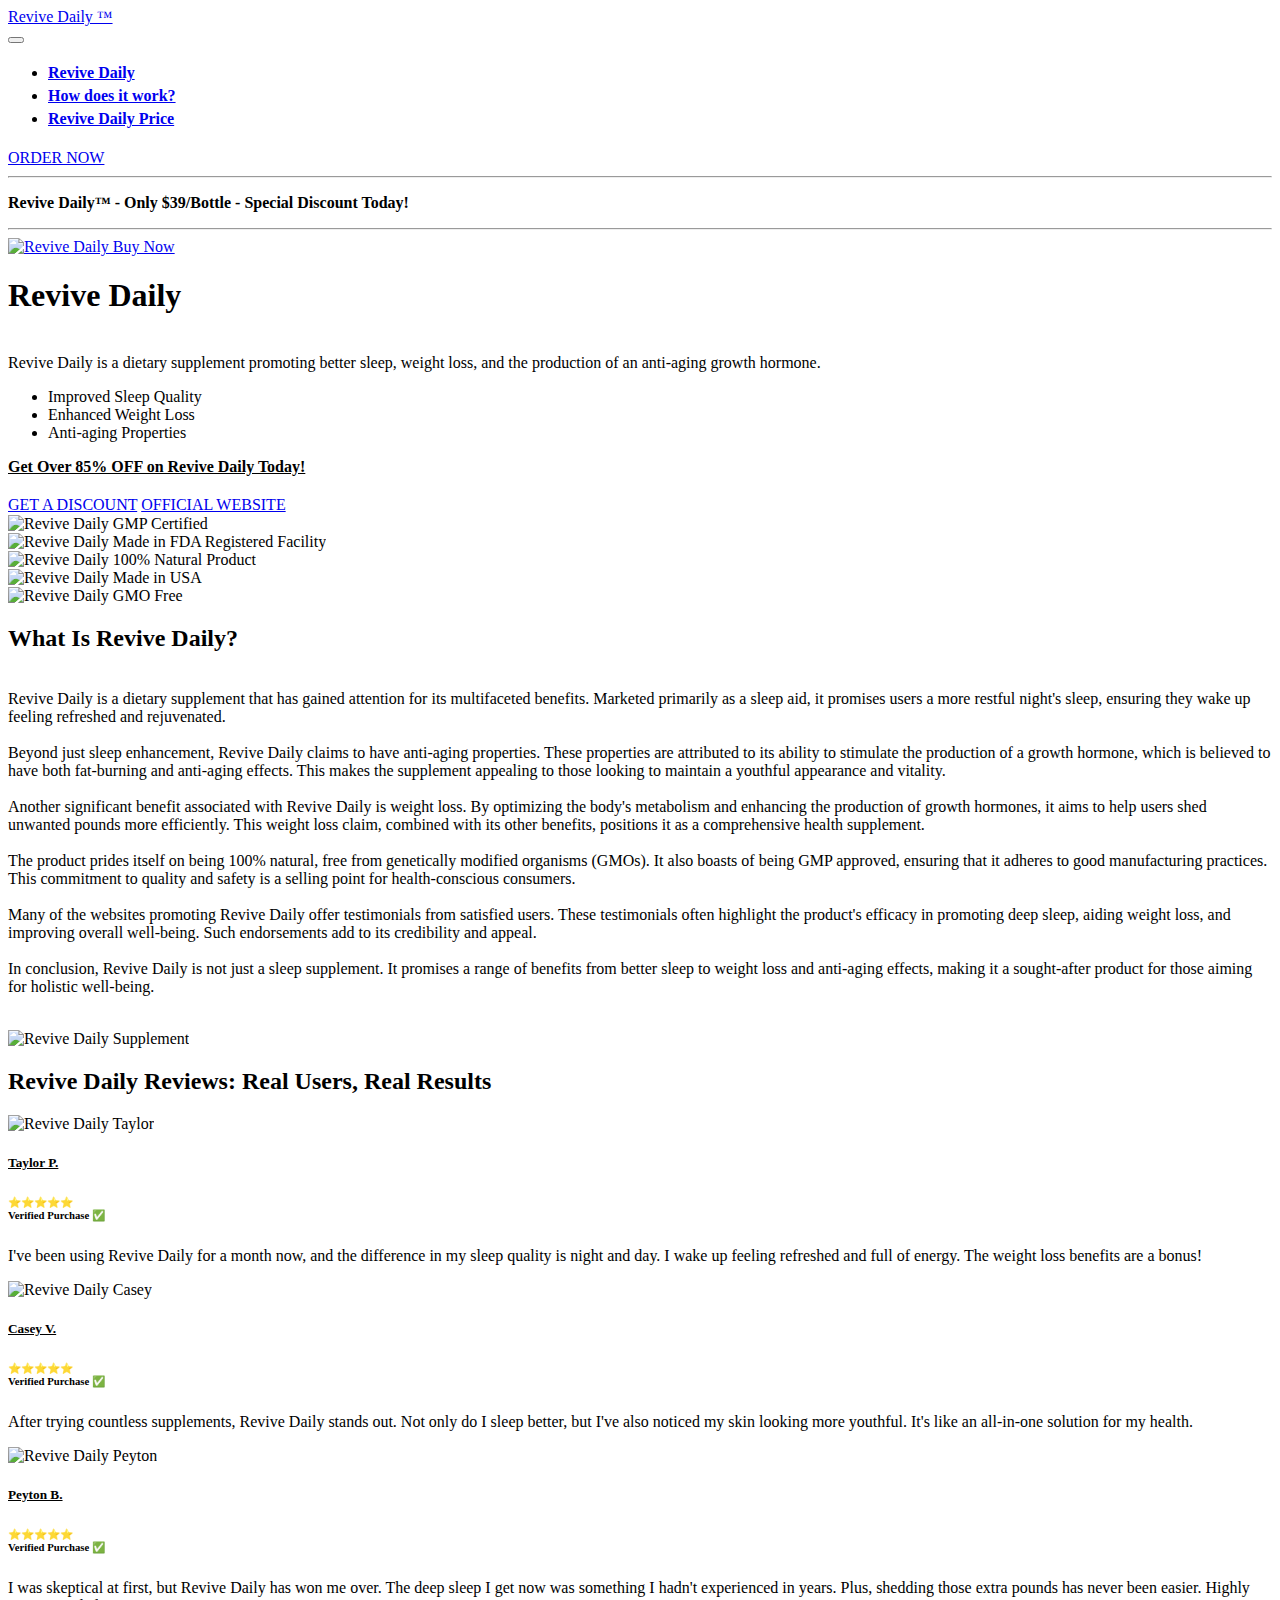
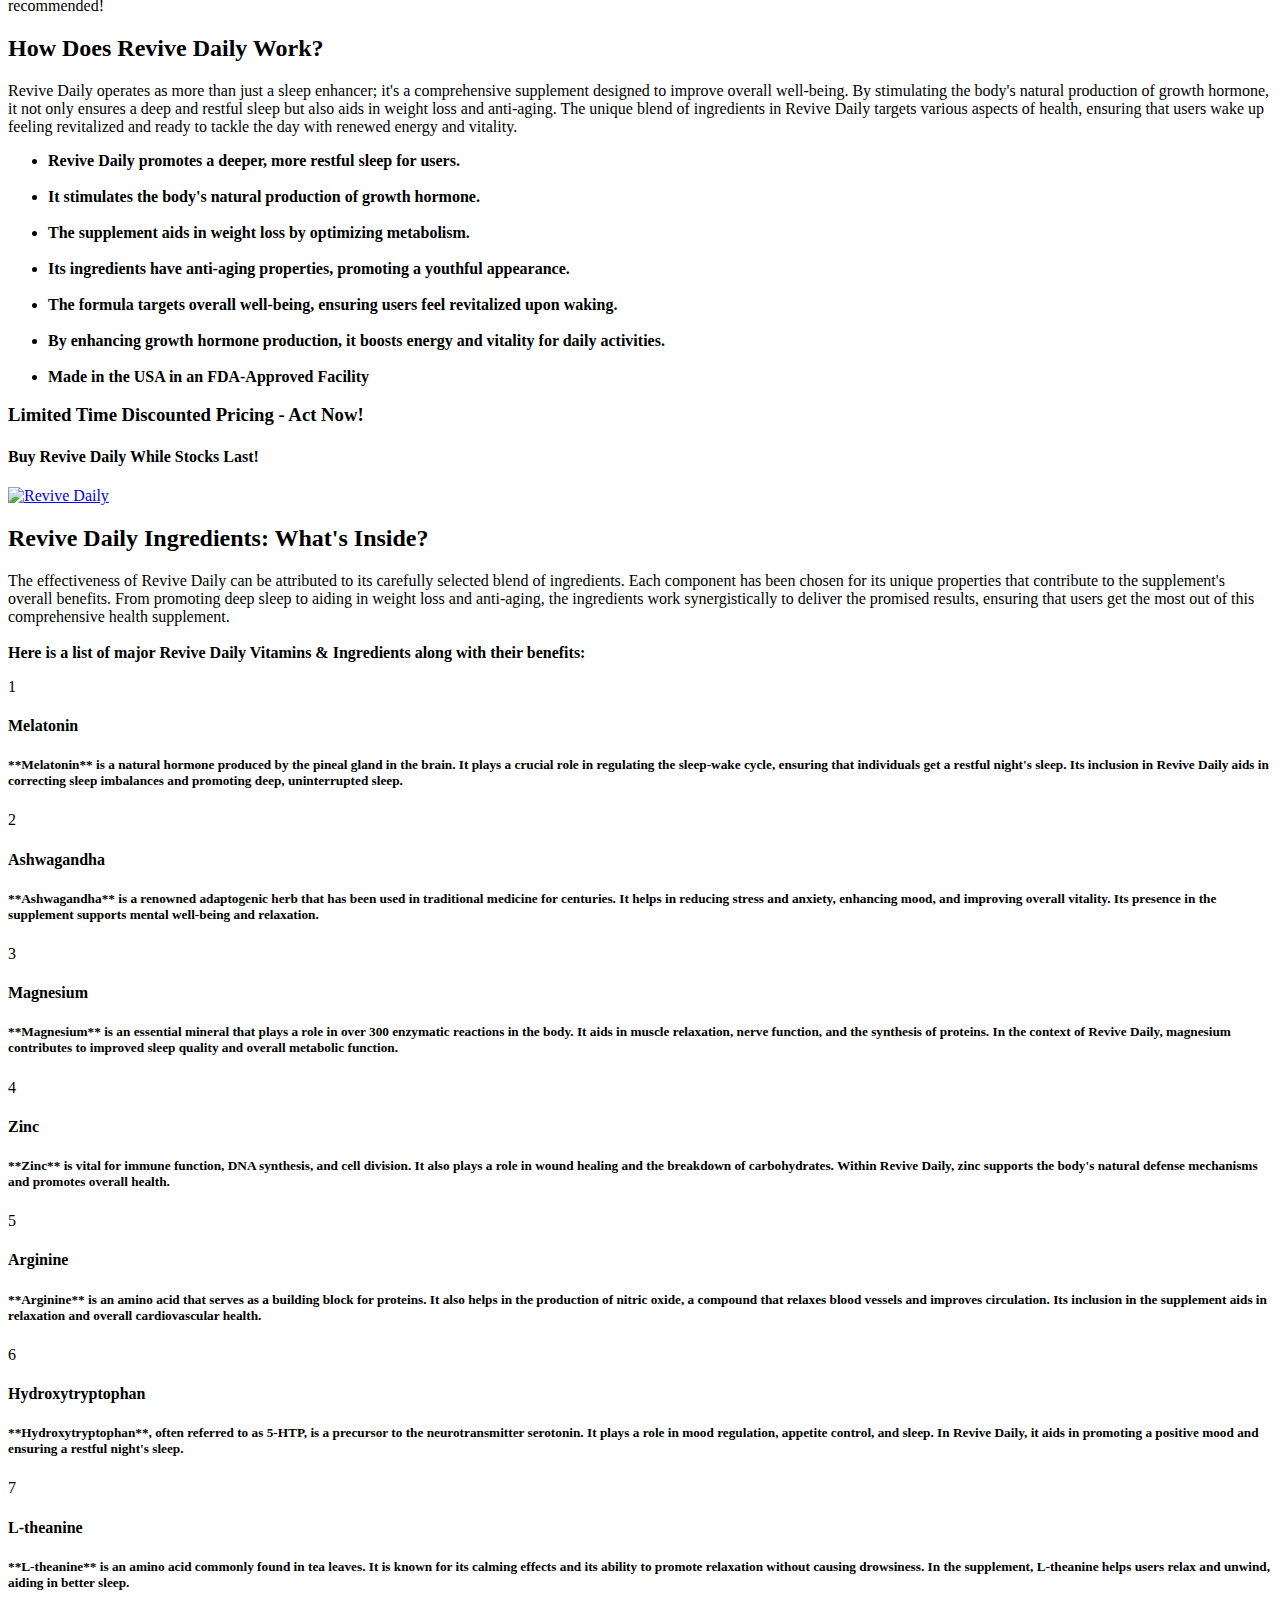
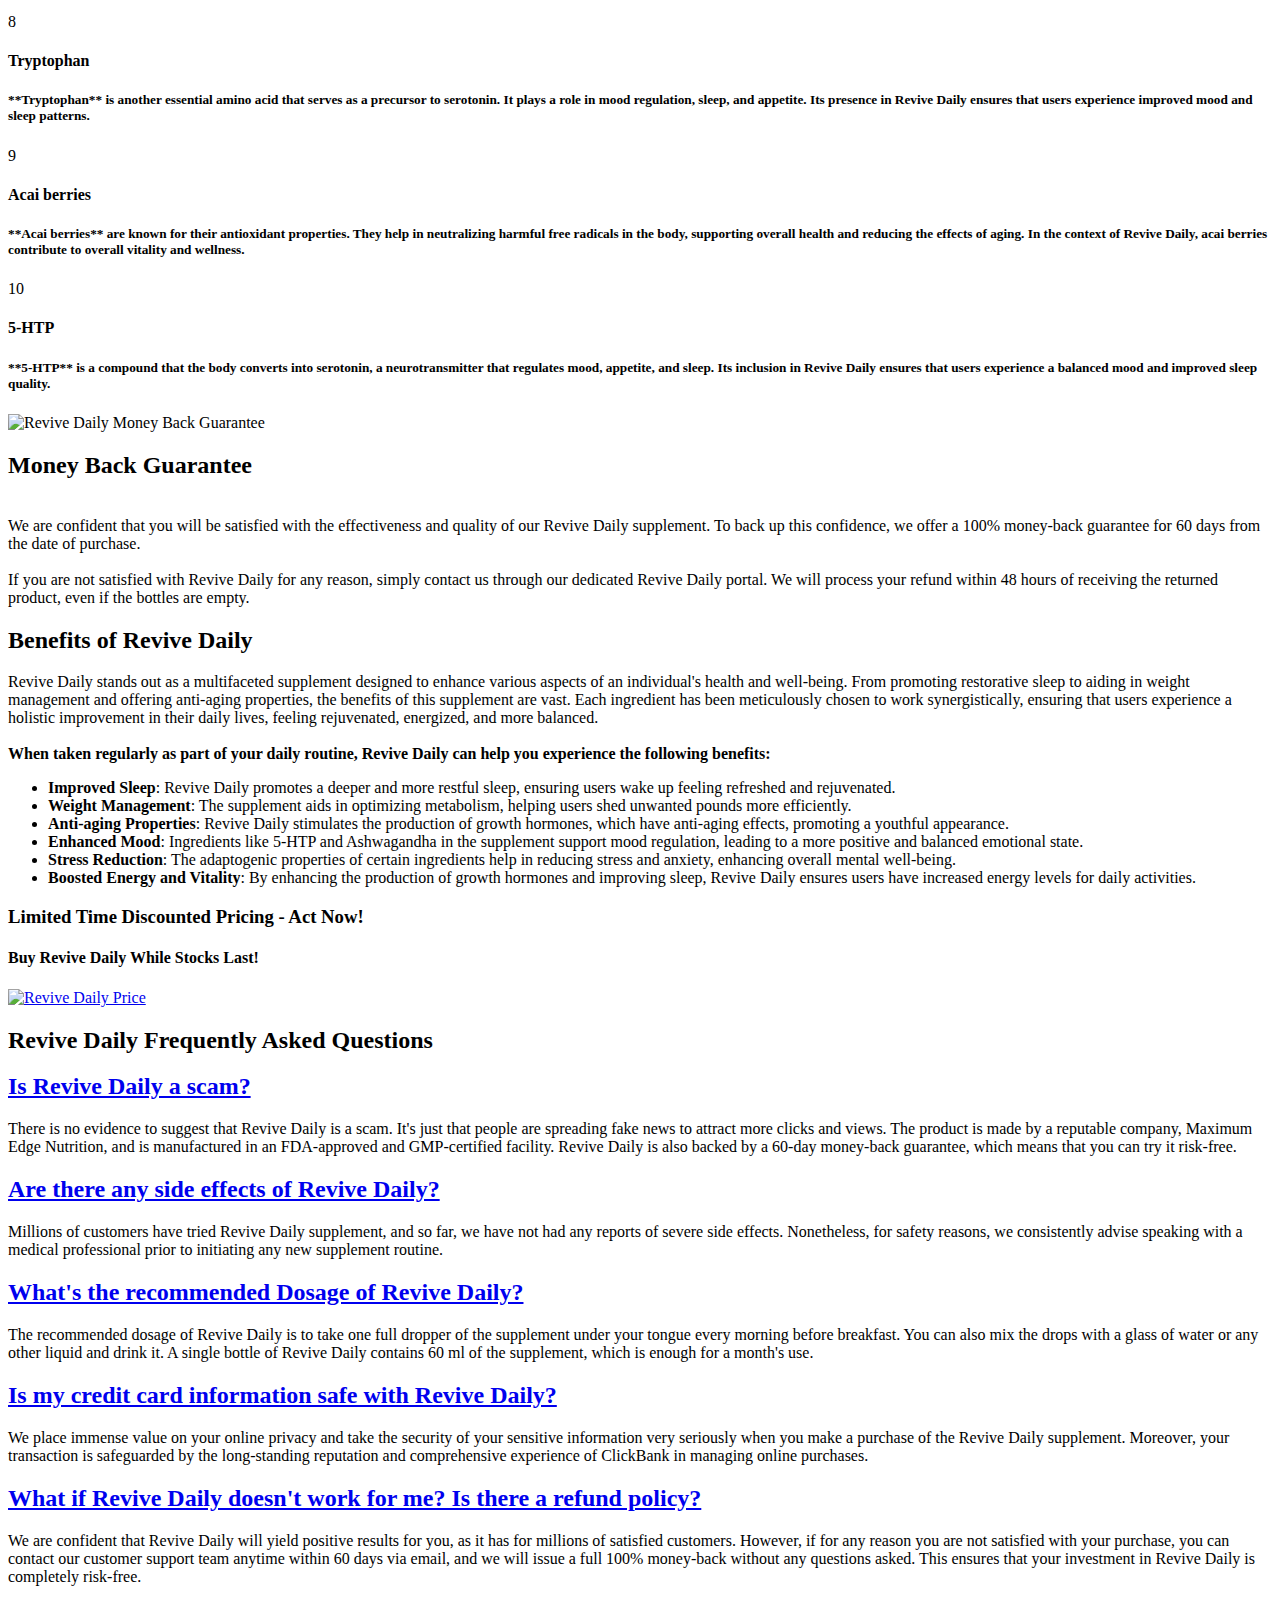
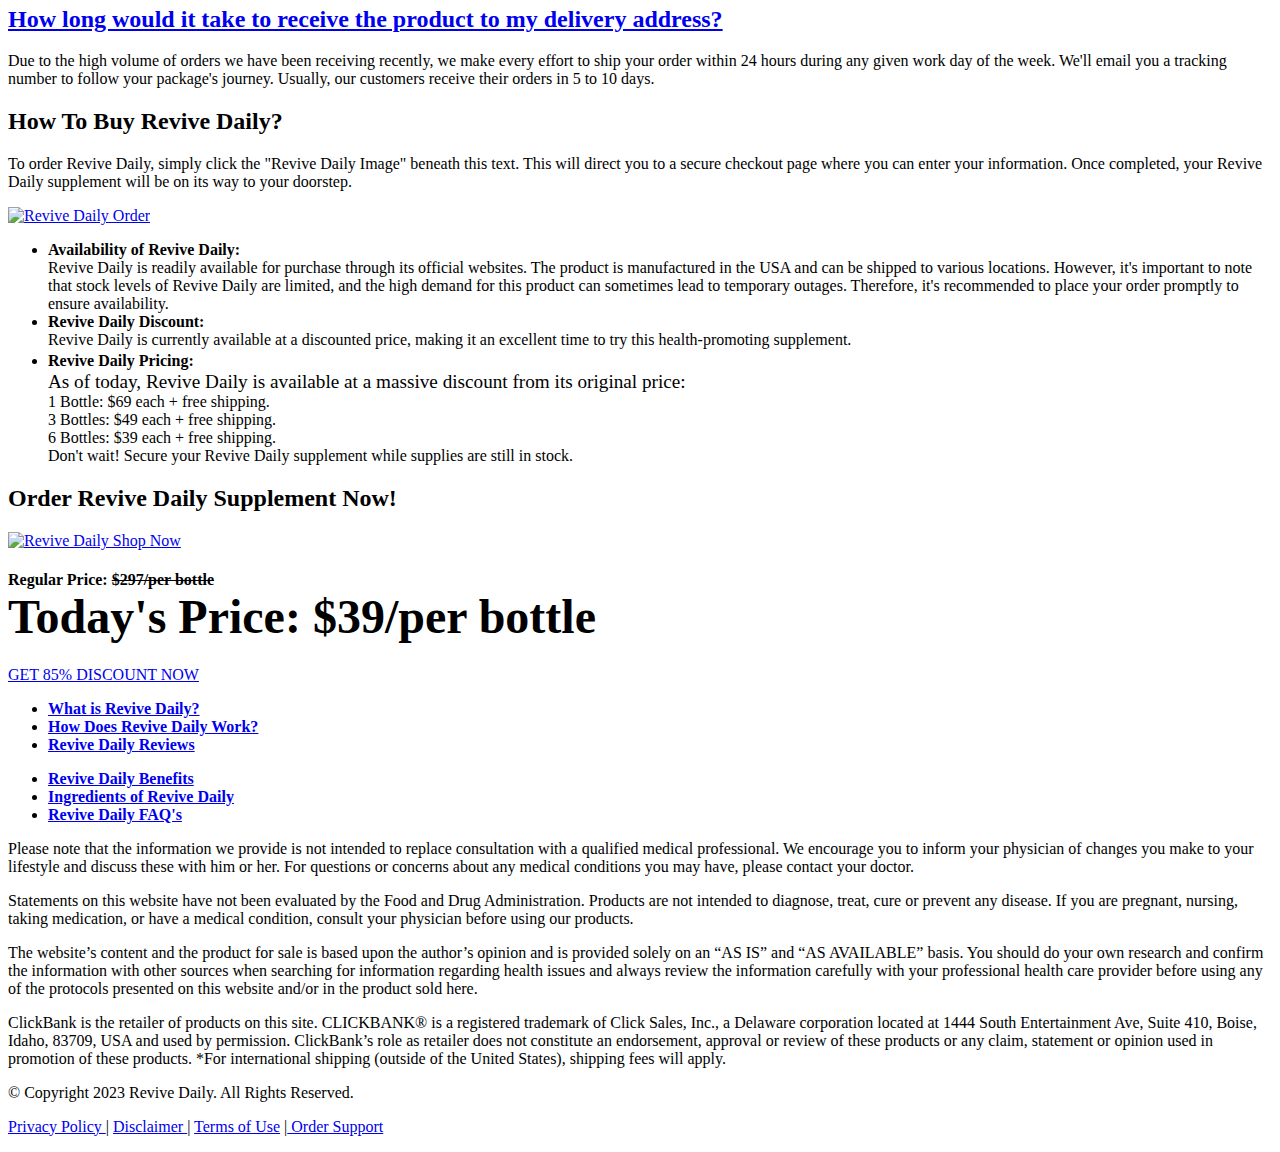
==== commit 7c9d08d8: "Template-2" ====
--- a/index.html
+++ b/index.html
@@ -1,1599 +1,1614 @@
-﻿<!DOCTYPE html>
+<!DOCTYPE html>
 <html>
   <head>
+    <title>Revive Daily™ Official | 85% OFF - Only $39/Bottle!</title>
+
     <meta charset="UTF-8" />
     <meta http-equiv="X-UA-Compatible" content="IE=edge" />
+
     <meta name="twitter:card" content="summary_large_image" />
-    <meta name="twitter:image:src" content="assets/images/index-meta.webp" />
-    <meta property="og:image" content="assets/images/index-meta.webp" />
-    <meta
-      name="twitter:title"
-      content="Revive Daily® Official - Only $39/Bottle | USA's #1 Supplement"
-    />
+    <meta name="twitter:image:src" content="" />
+    <meta property="og:image" content="assets-2/images/Revive-Daily.png" />
+    <meta name="twitter:title" content="Revive Daily™ Official | 85% OFF - Only $39/Bottle!" />
     <meta
       name="viewport"
       content="width=device-width, initial-scale=1, minimum-scale=1"
     />
     <link
       rel="shortcut icon"
-      href="assets/images/health.png"
+      href="assets-2/images/usa.png"
       type="image/x-icon"
     />
-    <meta name="description" content="Revive Daily is a natural supplement that helps you sleep better and boost your growth hormone production. It supports deep sleep, weight loss and anti-aging." />
-
+    <meta name="description" content="Revive Daily offers a breakthrough in sleep and health supplements. With an exclusive 85% discount, get yours for just $39/bottle. Experience better sleep, weight loss, and anti-aging benefits today." />
     <meta
       name="keywords"
       content="Revive Daily, Revive Daily supplement, buy Revive Daily"
     />
-    <meta http-equiv="content-language" content="en-US" />
-    <meta name="referrer" content="no-referrer" />
-
-    <title>Revive Daily® Official - Only $39/Bottle | USA's #1 Supplement</title>
+    <meta http-equiv="content-language" content="en-us" />
+
     <link
       rel="stylesheet"
-      href="assets/web/assets/mobirise-icons2/mobirise2.css"
+      href="assets-2/web/assets/mobirise-icons2/mobirise2.css"
     />
     <link
       rel="stylesheet"
-      href="assets/web/assets/mobirise-icons-bold/mobirise-icons-bold.css"
+      href="assets-2/web/assets/mobirise-icons/mobirise-icons.css"
     />
+    <link rel="stylesheet" href="assets-2/bootstrap/css/bootstrap.min.css" />
+    <link rel="stylesheet" href="assets-2/bootstrap/css/bootstrap-grid.min.css" />
     <link
       rel="stylesheet"
-      href="assets/web/assets/mobirise-icons/mobirise-icons.css"
+      href="assets-2/bootstrap/css/bootstrap-reboot.min.css"
     />
-    <link rel="stylesheet" href="assets/bootstrap/css/bootstrap.min.css" />
-    <link rel="stylesheet" href="assets/bootstrap/css/bootstrap-grid.min.css" />
-    <link
-      rel="stylesheet"
-      href="assets/bootstrap/css/bootstrap-reboot.min.css"
-    />
-    <link rel="stylesheet" href="assets/parallax/jarallax.css" />
-    <link rel="stylesheet" href="assets/dropdown/css/style.css" />
-    <link rel="stylesheet" href="assets/socicon/css/styles.css" />
-    <link rel="stylesheet" href="assets/theme/css/style.css" />
+    <link rel="stylesheet" href="assets-2/animatecss/animate.css" />
+    <link rel="stylesheet" href="assets-2/dropdown/css/style.css" />
+    <link rel="stylesheet" href="assets-2/socicon/css/styles.css" />
+    <link rel="stylesheet" href="assets-2/theme/css/style.css" />
     <link
       rel="preload"
-      href="css?family=Open+Sans:300,400,500,600,700,800,300i,400i,500i,600i,700i,800i&display=swap"
+      href="https://fonts.googleapis.com/css?family=Jost:100,200,300,400,500,600,700,800,900,100i,200i,300i,400i,500i,600i,700i,800i,900i&display=swap"
       as="style"
       onload="this.onload=null;this.rel='stylesheet'"
     />
     <noscript
       ><link
         rel="stylesheet"
-        href="css?family=Open+Sans:300,400,500,600,700,800,300i,400i,500i,600i,700i,800i&display=swap"
+        href="https://fonts.googleapis.com/css?family=Jost:100,200,300,400,500,600,700,800,900,100i,200i,300i,400i,500i,600i,700i,800i,900i&display=swap"
     /></noscript>
     <link
       rel="preload"
       as="style"
-      href="assets/mobirise/css/mbr-additional.css"
+      href="assets-2/mobirise/css/mbr-additional.css"
     />
     <link
       rel="stylesheet"
-      href="assets/mobirise/css/mbr-additional.css"
+      href="assets-2/mobirise/css/mbr-additional.css"
       type="text/css"
     />
+
   </head>
   <body>
     <!-- Analytics -->
-<!-- Google tag (gtag.js) -->
-<script async src="https://www.googletagmanager.com/gtag/js?id=G-0FQEKQXRQW"></script>
-<script>
-  window.dataLayer = window.dataLayer || [];
-  function gtag(){dataLayer.push(arguments);}
-  gtag('js', new Date());
-
-  gtag('config', 'G-0FQEKQXRQW');
-</script>
+    <!-- Snap Pixel Code -->
+    <script type="text/javascript">
+      (function (e, t, n) {
+        if (e.snaptr) return;
+        var a = (e.snaptr = function () {
+          a.handleRequest
+            ? a.handleRequest.apply(a, arguments)
+            : a.queue.push(arguments);
+        });
+        a.queue = [];
+        var s = "script";
+        r = t.createElement(s);
+        r.async = !0;
+        r.src = n;
+        var u = t.getElementsByTagName(s)[0];
+        u.parentNode.insertBefore(r, u);
+      })(window, document, "https://sc-static.net/scevent.min.js");
+
+      snaptr("init", "e9f0e346-bda5-463f-97de-9b89f2078033", {
+        user_email: "__INSERT_USER_EMAIL__",
+      });
+
+      snaptr("track", "PAGE_VIEW");
+    </script>
+    <!-- End Snap Pixel Code -->
+
+    <!-- Meta Pixel Code -->
+    <script>
+      !(function (f, b, e, v, n, t, s) {
+        if (f.fbq) return;
+        n = f.fbq = function () {
+          n.callMethod
+            ? n.callMethod.apply(n, arguments)
+            : n.queue.push(arguments);
+        };
+        if (!f._fbq) f._fbq = n;
+        n.push = n;
+        n.loaded = !0;
+        n.version = "2.0";
+        n.queue = [];
+        t = b.createElement(e);
+        t.async = !0;
+        t.src = v;
+        s = b.getElementsByTagName(e)[0];
+        s.parentNode.insertBefore(t, s);
+      })(
+        window,
+        document,
+        "script",
+        "https://connect.facebook.net/en_US/fbevents.js"
+      );
+      fbq("init", "1252382062025789");
+      fbq("track", "PageView");
+    </script>
+    <noscript
+      ><img
+        height="1"
+        width="1"
+        style="display: none"
+        src="https://www.facebook.com/tr?id=1252382062025789&ev=PageView&noscript=1"
+    /></noscript>
+    <!-- End Meta Pixel Code -->
+
+    <!-- Google tag (gtag.js) -->
+    <script
+      async
+      src="https://www.googletagmanager.com/gtag/js?id=G-0FQEKQXRQW"
+    ></script>
+    <script>
+      window.dataLayer = window.dataLayer || [];
+      function gtag() {
+        dataLayer.push(arguments);
+      }
+      gtag("js", new Date());
+
+      gtag("config", "G-0FQEKQXRQW");
+    </script>
     <!-- /Analytics -->
 
-    <body
-      oncontextmenu="return false"
-      onmousedown="return false"
-      onselectstart="return false"
-    >
-      <section
-        data-bs-version="5.1"
-        class="menu menu2 cid-tq4InqlMVv"
-        once="menu"
-        id="menu2-5"
-      >
-        <nav class="navbar navbar-dropdown navbar-expand-lg">
-          <div class="container-fluid">
-            <div class="navbar-brand">
-              <span class="navbar-caption-wrap"
-                ><a
-                  class="navbar-caption text-white text-primary display-5"
-                  href="https://revivedaily-pro.com"
-                  >Revive Daily™</a
+    <section
+      data-bs-version="5.1"
+      class="menu menu2 cid-tmAYGHW7QI"
+      once="menu"
+      id="menu2-29"
+    >
+      <nav class="navbar navbar-dropdown navbar-expand-lg">
+        <div class="container-fluid">
+          <div class="navbar-brand">
+            <span class="navbar-caption-wrap"
+              ><a
+                class="navbar-caption text-white text-primary display-2"
+                href="https://revivedaily-pro.com" alt="Revive Daily" title="Revive Daily"
+                >Revive Daily ™</a
+              ></span
+            >
+          </div>
+          <button
+            class="navbar-toggler"
+            type="button"
+            data-toggle="collapse"
+            data-bs-toggle="collapse"
+            data-target="#navbarSupportedContent"
+            data-bs-target="#navbarSupportedContent"
+            aria-controls="navbarNavAltMarkup"
+            aria-expanded="false"
+            aria-label="Toggle navigation"
+          >
+            <div class="hamburger">
+              <span></span>
+              <span></span>
+              <span></span>
+              <span></span>
+            </div>
+          </button>
+          <div class="collapse navbar-collapse" id="navbarSupportedContent">
+            <ul class="navbar-nav nav-dropdown" data-app-modern-menu="true">
+              <li class="nav-item">
+                <a
+                  class="nav-link link text-white text-primary display-4"
+                  href="https://revivedaily-pro.com#features12-2x" alt="Revive Daily" title="Revive Daily"
+                  ><span
+                    class="mobi-mbri mobi-mbri-touch mbr-iconfont mbr-iconfont-btn"
+                    style="font-size: 20px"
+                  ></span
+                  ><strong>Revive Daily</strong></a
+                >
+              </li>
+              <li class="nav-item">
+                <a
+                  class="nav-link link text-white text-primary display-4"
+                  href="https://revivedaily-pro.com#content4-6" alt="How It Works Revive Daily" title="How It Works Revive Daily"
+                  ><span
+                    class="mobi-mbri mobi-mbri-touch mbr-iconfont mbr-iconfont-btn"
+                    style="font-size: 20px"
+                  ></span
+                  ><strong>How does it work?</strong></a
+                >
+              </li>
+              <li class="nav-item">
+                <a
+                  class="nav-link link text-white text-primary display-4"
+                  href="https://revivedaily-pro.com#content4-2f" alt="Revive Daily price" title="Revive Daily price"
+                  ><span
+                    class="mobi-mbri mobi-mbri-touch mbr-iconfont mbr-iconfont-btn"
+                    style="font-size: 20px"
+                  ></span
+                  ><strong>Revive Daily Price</strong></a
+                >
+              </li>
+            </ul>
+
+            <div class="navbar-buttons mbr-section-btn">
+              <a
+                class="btn btn-warning display-4"
+                href="https://a0d7cqh4euao7m8ehmmlmyaxaq.hop.clickbank.net"
+                rel="nofollow" alt="Revive Daily order" title="Revive Daily order"
+                ><span
+                  class="socicon socicon-bale mbr-iconfont mbr-iconfont-btn"
+                  style="font-size: 20px"
                 ></span
+                >ORDER NOW</a
               >
             </div>
-            <button
-              class="navbar-toggler"
-              type="button"
-              data-toggle="collapse"
-              data-bs-toggle="collapse"
-              data-target="#navbarSupportedContent"
-              data-bs-target="#navbarSupportedContent"
-              aria-controls="navbarNavAltMarkup"
-              aria-expanded="false"
-              aria-label="Toggle navigation"
+          </div>
+        </div>
+      </nav>
+    </section>
+
+    <section
+      data-bs-version="5.1"
+      class="content6 cid-tGj2dk3VcB"
+      id="content6-2p"
+    >
+      <div class="container-fluid">
+        <div class="row justify-content-center">
+          <div class="col-md-12 col-lg-10">
+            <hr class="line" />
+            <p class="mbr-text align-center mbr-fonts-style my-4 display-5">
+              <strong
+                >Revive Daily™&nbsp;- Only $39/Bottle - Special
+                Discount Today!</strong
+              >
+            </p>
+            <hr class="line" />
+          </div>
+        </div>
+      </div>
+    </section>
+
+    <section
+      data-bs-version="5.1"
+      class="header14 cid-tmAWnNTbYr"
+      id="header14-28"
+    >
+      <div class="container">
+        <div class="row justify-content-center align-items-center">
+          <div class="col-12 col-md-5 image-wrapper">
+            <a href="https://a0d7cqh4euao7m8ehmmlmyaxaq.hop.clickbank.net" rel="nofollow" alt="Revive Daily" title="Revive Daily"
+              ><img
+                src="assets-2/images/Revive-Daily.png"
+                alt="Revive Daily Buy Now"
+            /></a>
+          </div>
+          <div class="col-12 col-md">
+            <div class="text-wrapper">
+              <h1 class="mbr-section-title mbr-fonts-style mb-3 display-1">
+                <strong>Revive Daily</strong>
+              </h1>
+              <p class="mbr-text mbr-fonts-style display-7">
+                <br />Revive Daily is a dietary supplement promoting better sleep, weight loss, and the production of an anti-aging growth hormone.
+              </p>
+              <div class="mbr-text mbr-fonts-style display-4">
+                <ul>
+                  
+                  <li>Improved Sleep Quality</li>
+                  
+                  <li>Enhanced Weight Loss</li>
+                  
+                  <li>Anti-aging Properties</li>
+                  
+                </ul>
+              </div>
+              <p class="mbr-text mbr-fonts-style display-7">
+                <strong
+                  ><u
+                    >Get Over 85% OFF on Revive Daily Today!</u
+                  ></strong
+                ><br />
+              </p>
+              <div class="mbr-section-btn mt-3">
+                <a
+                  class="btn btn-warning display-7"
+                  href="https://a0d7cqh4euao7m8ehmmlmyaxaq.hop.clickbank.net"
+                  rel="nofollow" alt="Revive Daily discount" title="Revive Daily discount"
+                  >GET A DISCOUNT<font face="Moririse2"></font
+                ></a>
+                <a
+                  class="btn btn-primary-outline display-7"
+                  href="https://a0d7cqh4euao7m8ehmmlmyaxaq.hop.clickbank.net"
+                  rel="nofollow" alt="Revive Daily official website" title="Revive Daily official website"
+                  ><span
+                    class="mobi-mbri mobi-mbri-arrow-next mbr-iconfont mbr-iconfont-btn"
+                    style="font-size: 20px"
+                  ></span
+                  >OFFICIAL WEBSITE</a
+                >
+              </div>
+            </div>
+          </div>
+        </div>
+      </div>
+    </section>
+
+    <section
+      data-bs-version="5.1"
+      class="people3 cid-tH9DkCSLTu"
+      id="people03-2w"
+    >
+      <div class="images-container container">
+        <div class="row justify-content-center">
+          <div class="col-md-3 card">
+            <img
+              src="assets-2/images/gmp-certified.png"
+              alt="Revive Daily GMP Certified"
+            />
+          </div>
+          <div class="col-md-3 card">
+            <img
+              src="assets-2/images/fda-approved.png"
+              alt="Revive Daily Made in FDA Registered Facility"
+            />
+          </div>
+          <div class="col-md-3 card">
+            <img
+              src="assets-2/images/natural-product.png"
+              alt="Revive Daily 100% Natural Product"
+            />
+          </div>
+          <div class="col-md-3 card">
+            <img
+              src="assets-2/images/made-in-usa.png"
+              alt="Revive Daily Made in USA"
+            />
+          </div>
+          <div class="col-md-3 card">
+            <img src="assets-2/images/gmo-free.png" alt="Revive Daily GMO Free" />
+          </div>
+        </div>
+      </div>
+    </section>
+
+    <section
+      data-bs-version="5.1"
+      class="features11 cid-tH9DmgGGPn"
+      id="features12-2x"
+    >
+      <div class="container">
+        <div class="m-0 row align-items-center">
+          <div class="col-12 col-lg">
+            <div class="card-wrapper">
+              <div class="card-box">
+                <h2 class="card-title mbr-fonts-style mb-4 display-2">
+                  <strong>What Is Revive Daily?</strong>
+                </h2>
+                <p class="mbr-text mbr-fonts-style mb-4 display-7">
+                  <br />
+                   Revive Daily is a dietary supplement that has gained attention for its multifaceted benefits. Marketed primarily as a sleep aid, it promises users a more restful night's sleep, ensuring they wake up feeling refreshed and rejuvenated.<br /><br />
+                   Beyond just sleep enhancement, Revive Daily claims to have anti-aging properties. These properties are attributed to its ability to stimulate the production of a growth hormone, which is believed to have both fat-burning and anti-aging effects. This makes the supplement appealing to those looking to maintain a youthful appearance and vitality.<br /><br />
+                   Another significant benefit associated with Revive Daily is weight loss. By optimizing the body's metabolism and enhancing the production of growth hormones, it aims to help users shed unwanted pounds more efficiently. This weight loss claim, combined with its other benefits, positions it as a comprehensive health supplement.<br /><br />
+                   The product prides itself on being 100% natural, free from genetically modified organisms (GMOs). It also boasts of being GMP approved, ensuring that it adheres to good manufacturing practices. This commitment to quality and safety is a selling point for health-conscious consumers.<br /><br />
+                   Many of the websites promoting Revive Daily offer testimonials from satisfied users. These testimonials often highlight the product's efficacy in promoting deep sleep, aiding weight loss, and improving overall well-being. Such endorsements add to its credibility and appeal.<br /><br />
+                   In conclusion, Revive Daily is not just a sleep supplement. It promises a range of benefits from better sleep to weight loss and anti-aging effects, making it a sought-after product for those aiming for holistic well-being.<br /><br />
+                  
+                </p>
+              </div>
+            </div>
+          </div>
+          <div class="p-0 col-12 col-lg-6 md-pb">
+            <div class="image-wrapper">
+              <img
+                src="assets-2/images/Revive-Daily-supplement.png"
+                alt="Revive Daily Supplement"
+              />
+            </div>
+          </div>
+        </div>
+      </div>
+    </section>
+
+    <section
+      data-bs-version="5.1"
+      class="content4 cid-tI6nLx69Mo"
+      id="content4-2y"
+    >
+      <div class="container">
+        <div class="row justify-content-center">
+          <div class="title col-md-12 col-lg-12">
+            <h2
+              class="mbr-section-title mbr-fonts-style align-center mb-4 display-2"
             >
-              <div class="hamburger">
-                <span></span>
-                <span></span>
-                <span></span>
-                <span></span>
-              </div>
-            </button>
-            <div class="collapse navbar-collapse" id="navbarSupportedContent">
-              <ul class="navbar-nav nav-dropdown" data-app-modern-menu="true">
-                <li class="nav-item">
-                  <a
-                    class="nav-link link text-white text-primary display-4"
-                    href="https://revivedaily-pro.coml#header2-2q"
-                    >What is&nbsp;Revive Daily ?</a
-                  >
-                </li>
-                <li class="nav-item">
-                  <a
-                    class="nav-link link text-white text-primary display-4"
-                    href="https://revivedaily-pro.coml#header2-2t"
-                    ><span
-                      class="socicon socicon-splice mbr-iconfont mbr-iconfont-btn"
-                    ></span
-                    >Ingredients</a
-                  >
-                </li>
-                <li class="nav-item">
-                  <a
-                    class="nav-link link text-white text-primary display-4"
-                    href="https://revivedaily-pro.coml#header2-2v"
-                    ><span
-                      class="socicon socicon-angellist mbr-iconfont mbr-iconfont-btn"
-                    ></span
-                    >Benefits</a
-                  >
+              <strong>Revive Daily Reviews: Real Users, Real Results</strong>
+            </h2>
+          </div>
+        </div>
+      </div>
+    </section>
+
+    <section
+      data-bs-version="5.1"
+      class="team2 cid-tI6nMTyTXC"
+      xmlns="http://www.w3.org/1999/html"
+      id="team2-2z"
+    >
+      <div class="container">
+        <div class="card">
+          <div class="card-wrapper">
+            <div class="row align-items-center">
+              <div class="col-12 col-md-2">
+                <div class="image-wrapper">
+                  <img
+                    src="assets-2/images/taylor.png"
+                    alt="Revive Daily Taylor"
+                  />
+                </div>
+              </div>
+              <div class="col-12 col-md">
+                <div class="card-box">
+                  <h5 class="card-title mbr-fonts-style m-0 mb-3 display-5">
+                    <strong><u>Taylor P.</u></strong>
+                  </h5>
+                  <h6 class="card-subtitle mbr-fonts-style mb-3 display-4">
+                    ⭐⭐⭐⭐⭐<br /><strong>Verified Purchase ✅</strong>
+                  </h6>
+                  <p class="mbr-text mbr-fonts-style display-7">
+                    I've been using Revive Daily for a month now, and the difference in my sleep quality is night and day. I wake up feeling refreshed and full of energy. The weight loss benefits are a bonus!
+                  </p>
+                </div>
+              </div>
+            </div>
+          </div>
+        </div>
+        <div class="card">
+          <div class="card-wrapper">
+            <div class="row align-items-center">
+              <div class="col-12 col-md-2">
+                <div class="image-wrapper">
+                  <img src="assets-2/images/casey.png" alt="Revive Daily Casey" />
+                </div>
+              </div>
+              <div class="col-12 col-md">
+                <div class="card-box">
+                  <h5 class="card-title mbr-fonts-style m-0 mb-3 display-5">
+                    <strong><u>Casey V.</u></strong>
+                  </h5>
+                  <h6 class="card-subtitle mbr-fonts-style mb-3 display-4">
+                    ⭐⭐⭐⭐⭐<br /><strong>Verified Purchase ✅</strong>
+                  </h6>
+                  <p class="mbr-text mbr-fonts-style display-7">
+                    After trying countless supplements, Revive Daily stands out. Not only do I sleep better, but I've also noticed my skin looking more youthful. It's like an all-in-one solution for my health.
+                  </p>
+                </div>
+              </div>
+            </div>
+          </div>
+        </div>
+        <div class="card">
+          <div class="card-wrapper">
+            <div class="row align-items-center">
+              <div class="col-12 col-md-2">
+                <div class="image-wrapper">
+                  <img
+                    src="assets-2/images/peyton.png"
+                    alt="Revive Daily Peyton"
+                  />
+                </div>
+              </div>
+              <div class="col-12 col-md">
+                <div class="card-box">
+                  <h5 class="card-title mbr-fonts-style m-0 mb-3 display-5">
+                    <strong><u>Peyton B.</u></strong>
+                  </h5>
+                  <h6 class="card-subtitle mbr-fonts-style mb-3 display-4">
+                    ⭐⭐⭐⭐⭐<br /><strong>Verified Purchase ✅</strong>
+                  </h6>
+                  <p class="mbr-text mbr-fonts-style display-7">
+                    I was skeptical at first, but Revive Daily has won me over. The deep sleep I get now was something I hadn't experienced in years. Plus, shedding those extra pounds has never been easier. Highly recommended!
+                  </p>
+                </div>
+              </div>
+            </div>
+          </div>
+        </div>
+      </div>
+    </section>
+
+    <section
+      data-bs-version="5.1"
+      class="content4 cid-tjtxWwqj42"
+      id="content4-6"
+    >
+      <div class="container">
+        <div class="row justify-content-center">
+          <div class="title col-md-12 col-lg-12">
+            <h2
+              class="mbr-section-title mbr-fonts-style align-center mb-4 display-2"
+            >
+              <strong>How Does Revive Daily Work?</strong>
+            </h2>
+          </div>
+        </div>
+      </div>
+    </section>
+
+    <section
+      data-bs-version="5.1"
+      class="content5 cid-sKy7tkCOig cid-tjtzqzBvQT"
+      id="content5-7"
+    >
+      <div class="container">
+        <div class="row justify-content-center">
+          <div class="col-md-12 col-lg-10">
+            <p class="mbr-text mbr-fonts-style display-7">
+              Revive Daily operates as more than just a sleep enhancer; it's a comprehensive supplement designed to improve overall well-being. By stimulating the body's natural production of growth hormone, it not only ensures a deep and restful sleep but also aids in weight loss and anti-aging. The unique blend of ingredients in Revive Daily targets various aspects of health, ensuring that users wake up feeling revitalized and ready to tackle the day with renewed energy and vitality.
+              <br />
+            </p>
+          </div>
+        </div>
+      </div>
+    </section>
+
+    <section
+      data-bs-version="5.1"
+      class="content8 cid-tjtzAQHko8"
+      id="content8-8"
+    >
+      <div class="container">
+        <div class="row justify-content-center">
+          <div class="counter-container col-md-12 col-lg-10">
+            <div class="mbr-text mbr-fonts-style display-7">
+              <ul>
+                
+                <li><strong>Revive Daily promotes a deeper, more restful sleep for users.</strong></li>
+                <br />
+                
+                <li><strong>It stimulates the body's natural production of growth hormone.</strong></li>
+                <br />
+                
+                <li><strong>The supplement aids in weight loss by optimizing metabolism.</strong></li>
+                <br />
+                
+                <li><strong>Its ingredients have anti-aging properties, promoting a youthful appearance.</strong></li>
+                <br />
+                
+                <li><strong>The formula targets overall well-being, ensuring users feel revitalized upon waking.</strong></li>
+                <br />
+                
+                <li><strong>By enhancing growth hormone production, it boosts energy and vitality for daily activities.</strong></li>
+                <br />
+                
+                <li>
+                  <strong>Made in the USA in an FDA-Approved Facility</strong>
                 </li>
               </ul>
-
-              <div class="navbar-buttons mbr-section-btn">
-                <a class="btn btn-warning display-7" href="https://a0d7cqh4euao7m8ehmmlmyaxaq.hop.clickbank.net" rel="nofollow"
-                  ><span
-                    class="mbrib-cart-add mbr-iconfont mbr-iconfont-btn"
-                    style="font-size: 30px"
-                  ></span
-                  >Order Now</a
-                >
-              </div>
-            </div>
-          </div>
-        </nav>
-      </section>
-
-      <section
-        data-bs-version="5.1"
-        class="content6 cid-tsIXAr6c7N"
-        id="content6-4b"
-      >
-        <div class="container-fluid">
-          <div class="row justify-content-center">
-            <div class="col-md-12 col-lg-11">
-              <hr class="line" />
-              <p class="mbr-text align-center mbr-fonts-style my-4 display-5">
-                <strong
-                  >Revive Daily&nbsp;- Only $39/Bottle - Limited Time
-                  Offer</strong
-                >
-              </p>
-              <hr class="line" />
-            </div>
-          </div>
-        </div>
-      </section>
-
-      <section
-        data-bs-version="5.1"
-        class="header11 cid-tq4NTAJ2mP"
-        id="header11-8"
-      >
-        <div class="container-fluid">
-          <div class="row justify-content-center">
-            <div class="col-12 col-md-5 image-wrapper">
-              <img
-                class="w-100"
-                src="assets/images/Revive-Daily.png"
-                alt="Revive Daily"
-              />
-            </div>
-            <div class="col-12 col-md">
-              <div class="text-wrapper text-center">
-                <h1 class="mbr-section-title mbr-fonts-style mb-3 display-1">
-                  <strong>Revive Daily</strong>
-                </h1>
-                <p class="mbr-text mbr-fonts-style display-7">
-                  Revive Daily is a dietary supplement marketed to boost human growth hormone production and metabolism, promoting weight loss and anti-aging. It's formulated with natural ingredients and aims to improve sleep quality, overall health, and well-being. The product is available online with various discounts offered for bulk purchases.<br /><br />The product is Made in the USA in
-                  an FDA-certified facility,&nbsp;<strong>Revive Daily</strong>
-                  is pure, safe, and has no negative side effects. It is
-                  produced under the most strict and precise conditions.
-                  <br /><br />Regular Price:&nbsp;<strike
-                    >$297/per bottle</strike
-                  ><br /><strong
-                    >ONLY FOR:&nbsp;$39/per bottle<br
-                  /></strong>
-                </p>
-                <div class="mbr-section-btn mt-3">
+            </div>
+          </div>
+        </div>
+      </div>
+    </section>
+
+    <section
+      data-bs-version="5.1"
+      class="content4 cid-sKy7YKiKVs cid-tq5OSuAQeg"
+      id="content4-2f"
+    >
+      <div class="container">
+        <div class="row justify-content-center">
+          <div class="title col-md-12 col-lg-10">
+            <h3
+              class="mbr-section-title mbr-fonts-style align-center mb-4 display-2"
+            >
+              <strong>Limited Time Discounted Pricing - Act Now! </strong><br />
+            </h3>
+            <h4
+              class="mbr-section-subtitle align-center mbr-fonts-style mb-4 display-5"
+            >
+              <strong> Buy Revive Daily While Stocks Last!</strong>
+            </h4>
+          </div>
+        </div>
+      </div>
+    </section>
+
+    <section data-bs-version="5.1" class="image3 cid-tjufRGoCIV" id="image3-l">
+      <div class="container">
+        <div class="row justify-content-center">
+          <div class="col-12 col-lg-10">
+            <div class="image-wrapper">
+              <a href="https://a0d7cqh4euao7m8ehmmlmyaxaq.hop.clickbank.net" rel="nofollow" alt="Revive Daily" title="Revive Daily"
+                ><img
+                  src="assets-2/images/Revive-Daily-buy.png"
+                  alt="Revive Daily"
+              /></a>
+            </div>
+          </div>
+        </div>
+      </div>
+    </section>
+
+    <section
+      data-bs-version="5.1"
+      class="content4 cid-tkw6WynXJP"
+      id="content4-1c"
+    >
+      <div class="container">
+        <div class="row justify-content-center">
+          <div class="title col-md-12 col-lg-12">
+            <h2
+              class="mbr-section-title mbr-fonts-style align-center mb-4 display-2"
+            >
+              <strong>Revive Daily Ingredients: What's Inside?</strong>
+            </h2>
+          </div>
+        </div>
+      </div>
+    </section>
+
+    <section
+      data-bs-version="5.1"
+      class="content5 cid-sKy7tkCOig cid-tkw70l93LY"
+      id="content5-1d"
+    >
+      <div class="container">
+        <div class="row justify-content-center">
+          <div class="col-md-12 col-lg-10">
+            <p class="mbr-text mbr-fonts-style display-7">
+              The effectiveness of Revive Daily can be attributed to its carefully selected blend of ingredients. Each component has been chosen for its unique properties that contribute to the supplement's overall benefits. From promoting deep sleep to aiding in weight loss and anti-aging, the ingredients work synergistically to deliver the promised results, ensuring that users get the most out of this comprehensive health supplement.
+              <br /><br /><strong
+                >Here is a list of major Revive Daily Vitamins &amp;
+                Ingredients along with their benefits:&nbsp;</strong
+              ><br />
+            </p>
+          </div>
+        </div>
+      </div>
+    </section>
+
+    <section
+      data-bs-version="5.1"
+      class="features19 cid-tkw7hjl6MS"
+      id="features20-1e"
+    >
+      <div class="container">
+        <div class="row justify-content-center">
+          <div class="col-12 col-md-10">
+             
+            <div class="item mbr-flex">
+              <div class="icon-box">
+                <span class="step-number mbr-fonts-style display-5"
+                  >1</span
+                >
+              </div>
+              <div class="text-box">
+                <h4
+                  class="icon-title card-title mbr-black mbr-fonts-style display-7"
+                >
+                  <strong>Melatonin</strong>
+                </h4>
+                <h5 class="icon-text mbr-black mbr-fonts-style display-4">
+                  **Melatonin** is a natural hormone produced by the pineal gland in the brain. It plays a crucial role in regulating the sleep-wake cycle, ensuring that individuals get a restful night's sleep. Its inclusion in Revive Daily aids in correcting sleep imbalances and promoting deep, uninterrupted sleep.
+                </h5>
+              </div>
+            </div>
+              
+            <div class="item mbr-flex">
+              <div class="icon-box">
+                <span class="step-number mbr-fonts-style display-5"
+                  >2</span
+                >
+              </div>
+              <div class="text-box">
+                <h4
+                  class="icon-title card-title mbr-black mbr-fonts-style display-7"
+                >
+                  <strong>Ashwagandha</strong>
+                </h4>
+                <h5 class="icon-text mbr-black mbr-fonts-style display-4">
+                  **Ashwagandha** is a renowned adaptogenic herb that has been used in traditional medicine for centuries. It helps in reducing stress and anxiety, enhancing mood, and improving overall vitality. Its presence in the supplement supports mental well-being and relaxation.
+                </h5>
+              </div>
+            </div>
+              
+            <div class="item mbr-flex">
+              <div class="icon-box">
+                <span class="step-number mbr-fonts-style display-5"
+                  >3</span
+                >
+              </div>
+              <div class="text-box">
+                <h4
+                  class="icon-title card-title mbr-black mbr-fonts-style display-7"
+                >
+                  <strong>Magnesium</strong>
+                </h4>
+                <h5 class="icon-text mbr-black mbr-fonts-style display-4">
+                  **Magnesium** is an essential mineral that plays a role in over 300 enzymatic reactions in the body. It aids in muscle relaxation, nerve function, and the synthesis of proteins. In the context of Revive Daily, magnesium contributes to improved sleep quality and overall metabolic function.
+                </h5>
+              </div>
+            </div>
+              
+            <div class="item mbr-flex">
+              <div class="icon-box">
+                <span class="step-number mbr-fonts-style display-5"
+                  >4</span
+                >
+              </div>
+              <div class="text-box">
+                <h4
+                  class="icon-title card-title mbr-black mbr-fonts-style display-7"
+                >
+                  <strong>Zinc</strong>
+                </h4>
+                <h5 class="icon-text mbr-black mbr-fonts-style display-4">
+                  **Zinc** is vital for immune function, DNA synthesis, and cell division. It also plays a role in wound healing and the breakdown of carbohydrates. Within Revive Daily, zinc supports the body's natural defense mechanisms and promotes overall health.
+                </h5>
+              </div>
+            </div>
+              
+            <div class="item mbr-flex">
+              <div class="icon-box">
+                <span class="step-number mbr-fonts-style display-5"
+                  >5</span
+                >
+              </div>
+              <div class="text-box">
+                <h4
+                  class="icon-title card-title mbr-black mbr-fonts-style display-7"
+                >
+                  <strong>Arginine</strong>
+                </h4>
+                <h5 class="icon-text mbr-black mbr-fonts-style display-4">
+                  **Arginine** is an amino acid that serves as a building block for proteins. It also helps in the production of nitric oxide, a compound that relaxes blood vessels and improves circulation. Its inclusion in the supplement aids in relaxation and overall cardiovascular health.
+                </h5>
+              </div>
+            </div>
+              
+            <div class="item mbr-flex">
+              <div class="icon-box">
+                <span class="step-number mbr-fonts-style display-5"
+                  >6</span
+                >
+              </div>
+              <div class="text-box">
+                <h4
+                  class="icon-title card-title mbr-black mbr-fonts-style display-7"
+                >
+                  <strong>Hydroxytryptophan</strong>
+                </h4>
+                <h5 class="icon-text mbr-black mbr-fonts-style display-4">
+                  **Hydroxytryptophan**, often referred to as 5-HTP, is a precursor to the neurotransmitter serotonin. It plays a role in mood regulation, appetite control, and sleep. In Revive Daily, it aids in promoting a positive mood and ensuring a restful night's sleep.
+                </h5>
+              </div>
+            </div>
+              
+            <div class="item mbr-flex">
+              <div class="icon-box">
+                <span class="step-number mbr-fonts-style display-5"
+                  >7</span
+                >
+              </div>
+              <div class="text-box">
+                <h4
+                  class="icon-title card-title mbr-black mbr-fonts-style display-7"
+                >
+                  <strong>L-theanine</strong>
+                </h4>
+                <h5 class="icon-text mbr-black mbr-fonts-style display-4">
+                  **L-theanine** is an amino acid commonly found in tea leaves. It is known for its calming effects and its ability to promote relaxation without causing drowsiness. In the supplement, L-theanine helps users relax and unwind, aiding in better sleep.
+                </h5>
+              </div>
+            </div>
+              
+            <div class="item mbr-flex">
+              <div class="icon-box">
+                <span class="step-number mbr-fonts-style display-5"
+                  >8</span
+                >
+              </div>
+              <div class="text-box">
+                <h4
+                  class="icon-title card-title mbr-black mbr-fonts-style display-7"
+                >
+                  <strong>Tryptophan</strong>
+                </h4>
+                <h5 class="icon-text mbr-black mbr-fonts-style display-4">
+                  **Tryptophan** is another essential amino acid that serves as a precursor to serotonin. It plays a role in mood regulation, sleep, and appetite. Its presence in Revive Daily ensures that users experience improved mood and sleep patterns.
+                </h5>
+              </div>
+            </div>
+              
+            <div class="item mbr-flex">
+              <div class="icon-box">
+                <span class="step-number mbr-fonts-style display-5"
+                  >9</span
+                >
+              </div>
+              <div class="text-box">
+                <h4
+                  class="icon-title card-title mbr-black mbr-fonts-style display-7"
+                >
+                  <strong>Acai berries</strong>
+                </h4>
+                <h5 class="icon-text mbr-black mbr-fonts-style display-4">
+                  **Acai berries** are known for their antioxidant properties. They help in neutralizing harmful free radicals in the body, supporting overall health and reducing the effects of aging. In the context of Revive Daily, acai berries contribute to overall vitality and wellness.
+                </h5>
+              </div>
+            </div>
+              
+            <div class="item mbr-flex last">
+              <div class="icon-box">
+                <span class="step-number mbr-fonts-style display-5"
+                  >10</span
+                >
+              </div>
+              <div class="text-box">
+                <h4
+                  class="icon-title card-title mbr-black mbr-fonts-style display-7"
+                >
+                  <strong>5-HTP</strong>
+                </h4>
+                <h5 class="icon-text mbr-black mbr-fonts-style display-4">
+                  **5-HTP** is a compound that the body converts into serotonin, a neurotransmitter that regulates mood, appetite, and sleep. Its inclusion in Revive Daily ensures that users experience a balanced mood and improved sleep quality.
+                </h5>
+              </div>
+            </div>
+             
+          </div>
+        </div>
+      </div>
+    </section>
+
+    <section
+      data-bs-version="5.1"
+      class="content5 cid-tH9siU8KyP"
+      id="content5-2v"
+    >
+      <div class="container">
+        <div class="card-wrapper">
+          <div class="content-wrapper">
+            <div class="row align-items-center">
+              <div class="col-12 col-lg-4">
+                <div class="image-wrapper">
+                  <img
+                    src="assets-2/images/Revive-Daily-money-back-guarantee.png"
+                    alt="Revive Daily Money Back Guarantee"
+                  />
+                </div>
+              </div>
+              <div class="col-12 col-lg text-column">
+                <div class="text-wrapper">
+                  <h2
+                    class="card-title mbr-fonts-style mb-3 mbr-bold display-2"
+                  >
+                    Money Back Guarantee
+                  </h2>
+                  <p class="mbr-text mbr-fonts-style mb-4 display-7">
+                    <br />We are confident that you will be satisfied with the
+                    effectiveness and quality of our Revive Daily supplement.
+                    To back up this confidence, we offer a 100% money-back
+                    guarantee for 60 days from the date of purchase.
+                    <br />
+                    <br />If you are not satisfied with Revive Daily for any
+                    reason, simply contact us through our dedicated Revive Daily portal. We will process your refund within 48 hours of
+                    receiving the returned product, even if the bottles are
+                    empty.
+                  </p>
+                </div>
+              </div>
+            </div>
+          </div>
+        </div>
+      </div>
+    </section>
+
+    <section
+      data-bs-version="5.1"
+      class="content4 cid-tkwewnI2cJ"
+      id="content4-1j"
+    >
+      <div class="container">
+        <div class="row justify-content-center">
+          <div class="title col-md-12 col-lg-12">
+            <h2
+              class="mbr-section-title mbr-fonts-style align-center mb-4 display-2"
+            >
+              <strong>Benefits of Revive Daily</strong>
+            </h2>
+          </div>
+        </div>
+      </div>
+    </section>
+
+    <section
+      data-bs-version="5.1"
+      class="content5 cid-sKy7tkCOig cid-tkwhoi5CpZ"
+      id="content5-1m"
+    >
+      <div class="container">
+        <div class="row justify-content-center">
+          <div class="col-md-12 col-lg-10">
+            <p class="mbr-text mbr-fonts-style display-7">
+              Revive Daily stands out as a multifaceted supplement designed to enhance various aspects of an individual's health and well-being. From promoting restorative sleep to aiding in weight management and offering anti-aging properties, the benefits of this supplement are vast. Each ingredient has been meticulously chosen to work synergistically, ensuring that users experience a holistic improvement in their daily lives, feeling rejuvenated, energized, and more balanced.<br /><br /><strong
+                >When taken regularly as part of your daily routine, Revive Daily can help you experience the following benefits:</strong
+              ><br />
+            </p>
+          </div>
+        </div>
+      </div>
+    </section>
+
+    <section
+      data-bs-version="5.1"
+      class="content8 cid-tkweGBFQtz"
+      id="content8-1l"
+    >
+      <div class="container">
+        <div class="row justify-content-center">
+          <div class="counter-container col-md-12 col-lg-10">
+            <div class="mbr-text mbr-fonts-style display-7">
+              <ul>
+                
+                <li><strong>Improved Sleep</strong>: Revive Daily promotes a deeper and more restful sleep, ensuring users wake up feeling refreshed and rejuvenated.</li>
+                
+                <li><strong>Weight Management</strong>: The supplement aids in optimizing metabolism, helping users shed unwanted pounds more efficiently.</li>
+                
+                <li><strong>Anti-aging Properties</strong>: Revive Daily stimulates the production of growth hormones, which have anti-aging effects, promoting a youthful appearance.</li>
+                
+                <li><strong>Enhanced Mood</strong>: Ingredients like 5-HTP and Ashwagandha in the supplement support mood regulation, leading to a more positive and balanced emotional state.</li>
+                
+                <li><strong>Stress Reduction</strong>: The adaptogenic properties of certain ingredients help in reducing stress and anxiety, enhancing overall mental well-being.</li>
+                
+                <li><strong>Boosted Energy and Vitality</strong>: By enhancing the production of growth hormones and improving sleep, Revive Daily ensures users have increased energy levels for daily activities.</li>
+                
+              </ul>
+            </div>
+          </div>
+        </div>
+      </div>
+    </section>
+
+    <section
+      data-bs-version="5.1"
+      class="content4 cid-sKy7YKiKVs cid-tq5PtlefNK"
+      id="content4-2g"
+    >
+      <div class="container">
+        <div class="row justify-content-center">
+          <div class="title col-md-12 col-lg-10">
+            <h3
+              class="mbr-section-title mbr-fonts-style align-center mb-4 display-2"
+            >
+              <strong>Limited Time Discounted Pricing - Act Now! </strong><br />
+            </h3>
+            <h4
+              class="mbr-section-subtitle align-center mbr-fonts-style mb-4 display-5"
+            >
+              <strong> Buy Revive Daily While Stocks Last!</strong>
+            </h4>
+          </div>
+        </div>
+      </div>
+    </section>
+
+    <section data-bs-version="5.1" class="image3 cid-tkwhJbxu0R" id="image3-1o">
+      <div class="container">
+        <div class="row justify-content-center">
+          <div class="col-12 col-lg-10">
+            <div class="image-wrapper">
+              <a href="https://a0d7cqh4euao7m8ehmmlmyaxaq.hop.clickbank.net" rel="nofollow" alt="Revive Daily" title="Revive Daily"
+                ><img
+                  src="assets-2/images/Revive-Daily-buy.png"
+                  alt="Revive Daily Price"
+              /></a>
+            </div>
+          </div>
+        </div>
+      </div>
+    </section>
+
+    <section
+      data-bs-version="5.1"
+      class="content4 cid-tkwje8UTle"
+      id="content4-1p"
+    >
+      <div class="container">
+        <div class="row justify-content-center">
+          <div class="title col-md-12 col-lg-12">
+            <h2
+              class="mbr-section-title mbr-fonts-style align-center mb-4 display-2"
+            >
+              <strong>Revive Daily Frequently Asked Questions</strong>
+            </h2>
+          </div>
+        </div>
+      </div>
+    </section>
+
+    <section
+      data-bs-version="5.1"
+      class="content16 cid-tkwjoCkNd5"
+      id="content16-1q"
+    >
+      <div class="container">
+        <div class="row justify-content-center">
+          <div class="col-12 col-md-10">
+            <div
+              id="bootstrap-accordion_22"
+              class="panel-group accordionStyles accordion"
+              role="tablist"
+              aria-multiselectable="true"
+            >
+              <div class="card mb-3">
+                <div class="card-header" role="tab" id="headingOne">
                   <a
-                    class="btn btn-secondary display-5"
-                    href="https://a0d7cqh4euao7m8ehmmlmyaxaq.hop.clickbank.net" rel="nofollow"
-                    ><span
-                      class="mbrib-cart-add mbr-iconfont mbr-iconfont-btn"
-                    ></span
-                    >ORDER NOW&nbsp;</a
+                    role="button"
+                    class="panel-title collapsed"
+                    data-toggle="collapse"
+                    data-bs-toggle="collapse"
+                    data-core=""
+                    href="#collapse1_22"
+                    aria-expanded="false"
+                    aria-controls="collapse1"
                   >
-                </div>
-              </div>
-            </div>
-          </div>
-        </div>
-      </section>
-
-      <section
-        data-bs-version="5.1"
-        class="header2 cid-tqcdVhYjRP"
-        id="header2-2p"
-      >
-        <div class="container">
-          <div class="row">
-            <div class="col-12 col-lg-12">
-              <h2 class="mbr-section-subtitle mbr-fonts-style mb-3 display-2">
-                <strong>Why Choose Revive Daily?</strong>
-              </h2>
-            </div>
-          </div>
-        </div>
-      </section>
-
-      <section
-        data-bs-version="5.1"
-        class="gallery3 cid-tq9zEIxjoB"
-        id="gallery3-1s"
-      >
-        <div class="container">
-          <div class="row mt-4">
-            <div class="item features-image сol-12 col-md-6 col-lg-3 active">
-              <div class="item-wrapper">
-                <div class="item-img">
-                  <img
-                    src="assets/images/made-in-usa.png"
-                    alt="Revive Daily made in USA"
-                  />
-                </div>
-                <div class="item-content">
-                  <h5 class="item-title mbr-fonts-style display-7">
-                    <strong>Made In USA</strong>
-                  </h5>
-
-                  <p class="mbr-text mbr-fonts-style mt-3 display-7">
-                    <strong>Revive Daily</strong>&nbsp;is manufactured in a
-                    US-based facility.
-                  </p>
-                </div>
-              </div>
-            </div>
-            <div class="item features-image сol-12 col-md-6 col-lg-3">
-              <div class="item-wrapper">
-                <div class="item-img">
-                  <img
-                    src="assets/images/natural-product.png"
-                    alt="Revive Daily all natural "
-                    data-slide-to="1"
-                    data-bs-slide-to="1"
-                  />
-                </div>
-                <div class="item-content">
-                  <h5 class="item-title mbr-fonts-style display-7">
-                    <strong>100% Natural</strong>
-                  </h5>
-
-                  <p class="mbr-text mbr-fonts-style mt-3 display-7">
-                    In <strong>Revive Daily</strong>&nbsp;all ingredients are
-                    pure, natural, and carefully sourced.
-                  </p>
-                </div>
-              </div>
-            </div>
-            <div class="item features-image сol-12 col-md-6 col-lg-3">
-              <div class="item-wrapper">
-                <div class="item-img">
-                  <img
-                    src="assets/images/gmp-certified.png"
-                    alt="Revive Daily GMP certified"
-                    data-slide-to="2"
-                    data-bs-slide-to="2"
-                  />
-                </div>
-                <div class="item-content">
-                  <h5 class="item-title mbr-fonts-style display-7">
-                    <strong
-                      ><a
-                        href="https://en.wikipedia.org/wiki/Good_manufacturing_practice"
-                        class="text-primary"
-                        target="_blank"
-                        ><b>GMP</b></a
-                      >
-                      Certified</strong
-                    >
-                  </h5>
-
-                  <p class="mbr-text mbr-fonts-style mt-3 display-7">
-                    <strong>Revive Daily</strong>&nbsp;is GMP certified
-                    ensuring pharmaceutical grade quality.
-                  </p>
-                </div>
-              </div>
-            </div>
-
-            <div class="item features-image сol-12 col-md-6 col-lg-3">
-              <div class="item-wrapper">
-                <div class="item-img">
-                  <img
-                    src="assets/images/fda-approved.png"
-                    alt="Revive Daily FDA approved "
-                    title=""
-                  />
-                </div>
-                <div class="item-content">
-                  <h5 class="item-title mbr-fonts-style display-7">
-                    <strong
-                      ><a
-                        href="https://www.usa.gov/federal-agencies/food-and-drug-administration"
-                        class="text-primary"
-                        target="_blank"
-                        ><b>FDA</b></a
-                      >
-                      Approved</strong
-                    >
-                  </h5>
-
-                  <p class="mbr-text mbr-fonts-style mt-3 display-7">
-                    <strong>Revive Daily&nbsp;</strong>is manufactured
-                    according to the latest standards.
-                  </p>
-                </div>
-              </div>
-            </div>
-          </div>
-        </div>
-      </section>
-
-      <section
-        data-bs-version="5.1"
-        class="header2 cid-tqcaJFzJom"
-        id="header2-2o"
-      >
-        <div class="container">
-          <div class="row">
-            <div class="col-12 col-lg-12">
-              <h2 class="mbr-section-subtitle mbr-fonts-style mb-3 display-2">
-                <strong>Revive Daily Reviews: Proven By Thousands</strong>
-              </h2>
-            </div>
-          </div>
-        </div>
-      </section>
-
-      <section
-        data-bs-version="5.1"
-        class="team2 cid-tsB1ofKIXZ"
-        xmlns="http://www.w3.org/1999/html"
-        id="team2-44"
-      >
-        <div class="container">
-          <div class="card">
-            <div class="card-wrapper">
-              <div class="row align-items-center">
-                <div class="col-12 col-md-2">
-                  <div class="image-wrapper">
-                    <img
-                      src="assets/images/taylor.png"
-                      alt="Revive Daily customer reviews"
-                    />
-                  </div>
-                </div>
-                <div class="col-12 col-md">
-                  <div class="card-box">
-                    <h5 class="card-title mbr-fonts-style m-0 mb-3 display-5">
-                      <strong>Taylor - 56</strong>
-                    </h5>
-                    <h6 class="card-subtitle mbr-fonts-style mb-3 display-7">
-                      <strong>Verified Purchase</strong>
-                    </h6>
-                    <p class="mbr-text mbr-fonts-style display-7">
-                      I've been using Revive Daily for a few months now, and I've noticed a significant improvement in my sleep quality. I used to toss and turn all night, but now I fall asleep quickly and wake up feeling refreshed. The weight loss benefits have been a pleasant surprise too. I've lost a few pounds without making any other changes to my diet or exercise routine.
+                    <h2 class="panel-title-edit mbr-fonts-style mb-0 display-7">
+                      <strong>Is Revive Daily a scam?</strong>
+                    </h2>
+                    <span class="sign mbr-iconfont mbri-arrow-down"></span>
+                  </a>
+                </div>
+                <div
+                  id="collapse1_22"
+                  class="panel-collapse noScroll collapse"
+                  role="tabpanel"
+                  aria-labelledby="headingOne"
+                  data-parent="#accordion"
+                  data-bs-parent="#bootstrap-accordion_22"
+                >
+                  <div class="panel-body">
+                    <p class="mbr-fonts-style panel-text display-4">
+                      There is no evidence to suggest that Revive Daily is a
+                      scam. It's just that people are&nbsp;spreading fake news
+                      to attract more clicks and views. The product is made by a
+                      reputable company, Maximum Edge Nutrition, and is
+                      manufactured in an FDA-approved and GMP-certified
+                      facility. Revive Daily is also backed by a 60-day
+                      money-back guarantee, which means that you can try it
+                      risk-free.<br />
                     </p>
                   </div>
                 </div>
               </div>
-            </div>
-          </div>
-          <div class="card">
-            <div class="card-wrapper">
-              <div class="row align-items-center">
-                <div class="col-12 col-md-2">
-                  <div class="image-wrapper">
-                    <img
-                      src="assets/images/casey.png"
-                      alt="Revive Daily reviews "
-                    />
-                  </div>
-                </div>
-                <div class="col-12 col-md">
-                  <div class="card-box">
-                    <h5 class="card-title mbr-fonts-style m-0 mb-3 display-5">
-                      <strong>Casey - 61</strong>
-                    </h5>
-                    <h6 class="card-subtitle mbr-fonts-style mb-3 display-7">
-                      <strong>Verified Purchase</strong>
-                    </h6>
-                    <p class="mbr-text mbr-fonts-style display-7">
-                      I was skeptical at first, but Revive Daily has really made a difference in my life. I feel more energetic and focused during the day, and I believe it's because I'm finally getting a good night's sleep. The natural ingredients were a big selling point for me, and I'm glad to say they've lived up to the hype.
+              <div class="card mb-3">
+                <div class="card-header" role="tab" id="headingOne">
+                  <a
+                    role="button"
+                    class="panel-title collapsed"
+                    data-toggle="collapse"
+                    data-bs-toggle="collapse"
+                    data-core=""
+                    href="#collapse2_22"
+                    aria-expanded="false"
+                    aria-controls="collapse2"
+                  >
+                    <h2 class="panel-title-edit mbr-fonts-style mb-0 display-7">
+                      <strong
+                        >Are there any side effects of Revive Daily?</strong
+                      >
+                    </h2>
+                    <span class="sign mbr-iconfont mbri-arrow-down"></span>
+                  </a>
+                </div>
+                <div
+                  id="collapse2_22"
+                  class="panel-collapse noScroll collapse"
+                  role="tabpanel"
+                  aria-labelledby="headingOne"
+                  data-parent="#accordion"
+                  data-bs-parent="#bootstrap-accordion_22"
+                >
+                  <div class="panel-body">
+                    <p class="mbr-fonts-style panel-text display-4">
+                      Millions of customers have tried Revive Daily supplement,
+                      and so far, we have not had any reports of severe side
+                      effects. Nonetheless, for safety reasons, we consistently
+                      advise speaking with a medical professional prior to
+                      initiating any new supplement routine.<br />
                     </p>
                   </div>
                 </div>
               </div>
-            </div>
-          </div>
-          <div class="card">
-            <div class="card-wrapper">
-              <div class="row align-items-center">
-                <div class="col-12 col-md-2">
-                  <div class="image-wrapper">
-                    <img
-                      src="assets/images/peyton.png"
-                      alt="Revive Daily review 2"
-                    />
-                  </div>
-                </div>
-                <div class="col-12 col-md">
-                  <div class="card-box">
-                    <h5 class="card-title mbr-fonts-style m-0 mb-3 display-5">
-                      <div><strong>Peyton - 46</strong></div>
-                      <div><strong> </strong></div>
-                      <div></div>
-                    </h5>
-                    <h6 class="card-subtitle mbr-fonts-style mb-3 display-7">
-                      <strong>Verified Purchase</strong>
-                    </h6>
-                    <p class="mbr-text mbr-fonts-style display-7">
-                      I was skeptical at first, but Revive Daily has really made a difference in my life. I feel more energetic and focused during the day, and I believe it's because I'm finally getting a good night's sleep. The natural ingredients were a big selling point for me, and I'm glad to say they've lived up to the hype.
+              <div class="card mb-3">
+                <div class="card-header" role="tab" id="headingOne">
+                  <a
+                    role="button"
+                    class="panel-title collapsed"
+                    data-toggle="collapse"
+                    data-bs-toggle="collapse"
+                    data-core=""
+                    href="#collapse3_22"
+                    aria-expanded="false"
+                    aria-controls="collapse3"
+                  >
+                    <h2 class="panel-title-edit mbr-fonts-style mb-0 display-7">
+                      <strong
+                        >What's the recommended Dosage of Revive Daily?</strong
+                      >
+                    </h2>
+                    <span class="sign mbr-iconfont mbri-arrow-down"></span>
+                  </a>
+                </div>
+                <div
+                  id="collapse3_22"
+                  class="panel-collapse noScroll collapse"
+                  role="tabpanel"
+                  aria-labelledby="headingOne"
+                  data-parent="#accordion"
+                  data-bs-parent="#bootstrap-accordion_22"
+                >
+                  <div class="panel-body">
+                    <p class="mbr-fonts-style panel-text display-4">
+                      The recommended dosage of Revive Daily is to take one
+                      full dropper of the supplement under your tongue every
+                      morning before breakfast. You can also mix the drops with
+                      a glass of water or any other liquid and drink it. A
+                      single bottle of Revive Daily contains 60 ml of the
+                      supplement, which is enough for a month's use.<br />
                     </p>
                   </div>
                 </div>
               </div>
-            </div>
-          </div>
-        </div>
-      </section>
-
-      <section
-        data-bs-version="5.1"
-        class="header2 cid-tqcdW1X7Q0"
-        id="header2-2q"
-      >
-        <div class="container">
-          <div class="row justify-content-center">
-            <div class="col-12 col-lg-12">
-              <h2 class="mbr-section-subtitle mbr-fonts-style mb-3 display-2">
-                <strong>What is Revive Daily?</strong>
-              </h2>
-            </div>
-          </div>
-        </div>
-      </section>
-
-      <section
-        data-bs-version="5.1"
-        class="header11 cid-tq5ciUdmyc"
-        id="header11-k"
-      >
-        <div class="container">
-          <div class="row justify-content-center">
-            <div class="col-12 col-md-4 image-wrapper">
-              <img
-                class="w-100"
-                src="assets/images/Revive-Daily-supplement.png"
-                alt="Revive Daily supplement "
-              />
-            </div>
-            <div class="col-12 col-md">
-              <div class="text-wrapper text-center">
-                <p class="mbr-text mbr-fonts-style display-7">
-                   Revive Daily is a dietary supplement that is designed to boost the production of human growth hormone (HGH) in the body. This hormone is essential for growth, cell regeneration, and cell reproduction, which helps the body to maintain, build, and repair healthy tissue. By boosting HGH, Revive Daily aims to enhance the body's overall functioning and health.<br /><br />
-                   The supplement is also marketed as a solution for weight loss and anti-aging. It claims to increase the speed and efficiency of metabolism, which can help in burning fat and losing weight. Additionally, by promoting healthy cell regeneration and reproduction, it may help to slow down the aging process.<br /><br />
-                   One of the key selling points of Revive Daily is its focus on improving sleep. Good sleep is essential for the body's health and well-being, and many people struggle with sleep issues. Revive Daily is designed to alleviate these issues and promote restful, restorative sleep.<br /><br />
-                   Revive Daily is formulated with natural ingredients, which is a plus for those who prefer to avoid synthetic substances in their supplements. The product is claimed to be scientifically proven, although it's always important to do your own research and consult with a healthcare provider when considering a new supplement.<br /><br />
-                   The product is available for purchase online, and the various websites offer detailed information about the product, including its ingredients, benefits, and how it works. Some sites also offer customer testimonials and a FAQ section addressing common questions about the product.<br /><br />
-                   In conclusion, Revive Daily is a dietary supplement that promises to boost metabolism, promote weight loss, improve sleep, and enhance overall health through natural ingredients. However, as with any supplement, it's recommended to consult with a healthcare provider before starting a new regimen.<br /><br />
-                  
+              <div class="card mb-3">
+                <div class="card-header" role="tab" id="headingOne">
+                  <a
+                    role="button"
+                    class="panel-title collapsed"
+                    data-toggle="collapse"
+                    data-bs-toggle="collapse"
+                    data-core=""
+                    href="#collapse4_22"
+                    aria-expanded="false"
+                    aria-controls="collapse4"
+                  >
+                    <h2 class="panel-title-edit mbr-fonts-style mb-0 display-7">
+                      <strong
+                        >Is my credit card information safe with Revive Daily?</strong
+                      >
+                    </h2>
+                    <span class="sign mbr-iconfont mbri-arrow-down"></span>
+                  </a>
+                </div>
+                <div
+                  id="collapse4_22"
+                  class="panel-collapse noScroll collapse"
+                  role="tabpanel"
+                  aria-labelledby="headingOne"
+                  data-parent="#accordion"
+                  data-bs-parent="#bootstrap-accordion_22"
+                >
+                  <div class="panel-body">
+                    <p class="mbr-fonts-style panel-text display-4">
+                      We place immense value on your online privacy and take the
+                      security of your sensitive information very seriously when
+                      you make a purchase of the Revive Daily supplement.
+                      Moreover, your transaction is safeguarded by the
+                      long-standing reputation and comprehensive experience of
+                      ClickBank in managing online purchases.
+                    </p>
+                  </div>
+                </div>
+              </div>
+              <div class="card mb-3">
+                <div class="card-header" role="tab" id="headingOne">
+                  <a
+                    role="button"
+                    class="panel-title collapsed"
+                    data-toggle="collapse"
+                    data-bs-toggle="collapse"
+                    data-core=""
+                    href="#collapse5_22"
+                    aria-expanded="false"
+                    aria-controls="collapse5"
+                  >
+                    <h2 class="panel-title-edit mbr-fonts-style mb-0 display-7">
+                      <strong
+                        >What if Revive Daily doesn't work for me? Is there a
+                        refund policy?</strong
+                      >
+                    </h2>
+                    <span class="sign mbr-iconfont mbri-arrow-down"></span>
+                  </a>
+                </div>
+                <div
+                  id="collapse5_22"
+                  class="panel-collapse noScroll collapse"
+                  role="tabpanel"
+                  aria-labelledby="headingOne"
+                  data-parent="#accordion"
+                  data-bs-parent="#bootstrap-accordion_22"
+                >
+                  <div class="panel-body">
+                    <p class="mbr-fonts-style panel-text display-4">
+                      We are confident that Revive Daily will yield positive
+                      results for you, as it has for millions of satisfied
+                      customers. However, if for any reason you are not
+                      satisfied with your purchase, you can contact our customer
+                      support team anytime within 60 days via email, and
+                      we will issue a full 100% money-back without any questions
+                      asked. This ensures that your investment in Revive Daily
+                      is completely risk-free.<br />
+                    </p>
+                  </div>
+                </div>
+              </div>
+              <div class="card mb-3">
+                <div class="card-header" role="tab" id="headingOne">
+                  <a
+                    role="button"
+                    class="panel-title collapsed"
+                    data-toggle="collapse"
+                    data-bs-toggle="collapse"
+                    data-core=""
+                    href="#collapse6_22"
+                    aria-expanded="false"
+                    aria-controls="collapse6"
+                  >
+                    <h2 class="panel-title-edit mbr-fonts-style mb-0 display-7">
+                      <strong
+                        >How long would it take to receive the product to my
+                        delivery address?</strong
+                      >
+                    </h2>
+                    <span class="sign mbr-iconfont mbri-arrow-down"></span>
+                  </a>
+                </div>
+                <div
+                  id="collapse6_22"
+                  class="panel-collapse noScroll collapse"
+                  role="tabpanel"
+                  aria-labelledby="headingOne"
+                  data-parent="#accordion"
+                  data-bs-parent="#bootstrap-accordion_22"
+                >
+                  <div class="panel-body">
+                    <p class="mbr-fonts-style panel-text display-4">
+                      Due to the high volume of orders we have been receiving
+                      recently, we make every effort to ship your order within
+                      24 hours during any given work day of the week. We'll
+                      email you a tracking number to follow your package's
+                      journey. Usually, our customers receive their orders in 5
+                      to 10 days.<br />
+                    </p>
+                  </div>
+                </div>
+              </div>
+            </div>
+          </div>
+        </div>
+      </div>
+    </section>
+
+    <section
+      data-bs-version="5.1"
+      class="content4 cid-tkwna90fpy"
+      id="content4-1r"
+    >
+      <div class="container-fluid">
+        <div class="row justify-content-center">
+          <div class="title col-md-12 col-lg-12">
+            <h2
+              class="mbr-section-title mbr-fonts-style align-center mb-4 display-2"
+            >
+              <strong>How To Buy Revive Daily?</strong>
+            </h2>
+          </div>
+        </div>
+      </div>
+    </section>
+
+    <section
+      data-bs-version="5.1"
+      class="content5 cid-sKy7tkCOig cid-tkwnPQJZos"
+      id="content5-1s"
+    >
+      <div class="container">
+        <div class="row justify-content-center">
+          <div class="col-md-12 col-lg-10">
+            <p class="mbr-text mbr-fonts-style display-7">
+              To order Revive Daily, simply click the "Revive Daily Image"
+              beneath this text. This will direct you to a secure checkout page
+              where you can enter your information. Once completed, your Revive Daily supplement will be on its way to your doorstep.<br />
+            </p>
+          </div>
+        </div>
+      </div>
+    </section>
+
+    <section data-bs-version="5.1" class="image3 cid-tkwo0RAtz7" id="image3-1t">
+      <div class="container">
+        <div class="row justify-content-center">
+          <div class="col-12 col-lg-10">
+            <div class="image-wrapper">
+              <a href="https://a0d7cqh4euao7m8ehmmlmyaxaq.hop.clickbank.net" rel="nofollow" alt="Revive Daily" title="Revive Daily"
+                ><img
+                  src="assets-2/images/Revive-Daily-order.jpg"
+                  alt="Revive Daily Order"
+              /></a>
+            </div>
+          </div>
+        </div>
+      </div>
+    </section>
+
+    <section
+      data-bs-version="5.1"
+      class="content8 cid-tlsUZTTbCi"
+      id="content8-20"
+    >
+      <div class="container">
+        <div class="row justify-content-center">
+          <div class="counter-container col-md-12 col-lg-10">
+            <div class="mbr-text mbr-fonts-style display-7">
+              <ul>
+                <li>
+                  <strong>Availability of Revive Daily:</strong><br />Revive Daily is readily available for purchase through its
+                  official websites. The product is manufactured in the USA and
+                  can be shipped to various locations. However, it's important
+                  to note that stock levels of Revive Daily are limited, and
+                  the high demand for this product can sometimes lead to
+                  temporary outages. Therefore, it's recommended to place your
+                  order promptly to ensure availability.
+                </li>
+                <li>
+                  <strong>Revive Daily Discount:</strong> <br />Revive Daily
+                  is currently available at a discounted price, making it an
+                  excellent time to try this health-promoting supplement.
+                </li>
+                <li>
+                  <strong>Revive Daily Pricing:</strong
+                  ><span style="font-size: 19.2px"
+                    ><br />As of today, Revive Daily is available at a massive
+                    discount from its original price:&nbsp;</span
+                  ><br />1 Bottle: $69 each + free shipping. <br />3
+                  Bottles: $49 each + free shipping. <br />6 Bottles:
+                  $39 each + free shipping. <br />Don't wait! Secure
+                  your Revive Daily supplement while supplies are still in
+                  stock.
+                </li>
+              </ul>
+            </div>
+          </div>
+        </div>
+      </div>
+    </section>
+
+    <section
+      data-bs-version="5.1"
+      class="content4 cid-tkwqEwso5U"
+      id="content4-1v"
+    >
+      <div class="container">
+        <div class="row justify-content-center">
+          <div class="title col-md-12 col-lg-12">
+            <h2
+              class="mbr-section-title mbr-fonts-style align-center mb-4 display-2"
+            >
+              <strong>Order Revive Daily Supplement Now!</strong>
+            </h2>
+          </div>
+        </div>
+      </div>
+    </section>
+
+    <section data-bs-version="5.1" class="image3 cid-tkwr01VcII" id="image3-1x">
+      <div class="container">
+        <div class="row justify-content-center">
+          <div class="col-12 col-lg-5">
+            <div class="image-wrapper">
+              <a href="https://a0d7cqh4euao7m8ehmmlmyaxaq.hop.clickbank.net" rel="nofollow" alt="Revive Daily" title="Revive Daily"
+                ><img
+                  src="assets-2/images/Revive-Daily.png"
+                  alt="Revive Daily Shop Now"
+              /></a>
+            </div>
+          </div>
+        </div>
+      </div>
+    </section>
+
+    <section
+      data-bs-version="5.1"
+      class="content4 cid-tkwttKNYNK"
+      id="content4-1y"
+    >
+      <div class="container">
+        <div class="row justify-content-center">
+          <div class="title col-md-12 col-lg-8">
+            <h4
+              class="mbr-section-subtitle align-center mbr-fonts-style mb-4 display-5"
+            >
+              Regular Price:
+              <strike>$297/per bottle</strike><br /><strong
+                ><font size="7"
+                  >Today's Price: $39/per bottle</font
+                ></strong
+              >
+            </h4>
+            <div class="mbr-section-btn align-center">
+              <a
+                class="btn btn-warning display-5"
+                href="https://a0d7cqh4euao7m8ehmmlmyaxaq.hop.clickbank.net" alt="buy Revive Daily" title="buy Revive Daily"
+                rel="nofollow"
+                ><span
+                  class="mobi-mbri mobi-mbri-arrow-next mbr-iconfont mbr-iconfont-btn"
+                  style="font-size: 15px"
+                ></span
+                >GET 85% DISCOUNT NOW</a
+              >
+            </div>
+          </div>
+        </div>
+      </div>
+    </section>
+
+    <section
+      data-bs-version="5.1"
+      class="content13 cid-tq5VQhQx8w"
+      id="content13-2h"
+    >
+      <div class="container-fluid">
+        <div class="row justify-content-center"></div>
+        <div class="row justify-content-center">
+          <div class="col-md-12 col-lg-8">
+            <div class="row justify-content-center">
+              <div class="col-12 col-lg-6">
+                <ul class="list mbr-fonts-style display-7">
+                  <li>
+                    <a
+                      href="https://revivedaily-pro.com#features12-2x" alt="what is Revive Daily" title="what is Revive Daily"
+                      class="text-white text-primary"
+                      ><strong>What is Revive Daily?</strong></a
+                    >
+                  </li>
+                  <li>
+                    <a
+                      href="https://revivedaily-pro.com#content4-6" alt="how does Revive Daily work" title="how does Revive Daily work"
+                      class="text-white text-primary"
+                      ><strong>How Does Revive Daily Work?</strong></a
+                    >
+                  </li>
+                  <li>
+                    <a href="https://revivedaily-pro.com#content4-2y" alt="Revive Daily reviews" title="Revive Daily reviews"
+                     class="text-white"
+                      ><strong>Revive Daily Reviews</strong></a
+                    >
+                  </li>
+                </ul>
+              </div>
+              <div class="col-12 col-lg-6">
+                <ul class="list mbr-fonts-style display-7">
+                  <li>
+                    <a href="https://revivedaily-pro.com#content4-1j" alt="Revive Daily benefits" title="Revive Daily benefits"
+                    class="text-white"
+                      ><strong>Revive Daily Benefits</strong></a
+                    >
+                  </li>
+
+                  <li>
+                    <a href="https://revivedaily-pro.com#content4-1c" alt="ingredients of Revive Daily" title="ingredients of Revive Daily"
+                    class="text-white"
+                      ><strong>Ingredients of Revive Daily</strong></a
+                    >
+                  </li>
+                  <li>
+                    <a
+                      href="https://revivedaily-pro.com#content4-1p" alt="Revive Daily faq" title="Revive Daily faq"
+                      class="text-white text-primary"
+                      ><strong>Revive Daily FAQ's</strong></a
+                    >
+                  </li>
+                </ul>
+              </div>
+            </div>
+          </div>
+        </div>
+      </div>
+    </section>
+
+    <section
+      data-bs-version="5.1"
+      class="footer3 cid-sFnyUkxVUQ cid-tq5NrQKsDg"
+      once="footers"
+      id="footer3-2e"
+    >
+      <div class="container-fluid">
+        <div class="media-container-row align-center mbr-white">
+          <div class="row social-row">
+            <div class="social-list align-left pb-2">
+              <div class="soc-item">
+                <p>
+                  Please note that the information we provide is not intended to
+                  replace consultation with a qualified medical professional. We
+                  encourage you to inform your physician of changes you make to
+                  your lifestyle and discuss these with him or her. For
+                  questions or concerns about any medical conditions you may
+                  have, please contact your doctor.
                 </p>
-              </div>
-            </div>
-          </div>
-        </div>
-      </section>
-
-      <section
-        data-bs-version="5.1"
-        class="content4 cid-tq5hnmpgXQ"
-        id="content4-r"
-      >
-        <div class="container">
-          <div class="row justify-content-center">
-            <div class="title col-md-12 col-lg-12">
-              <h3
-                class="mbr-section-title mbr-fonts-style align-center mb-4 display-5"
-              >
-                <strong>Limited Time Special Pricing - Act Now!</strong
-                ><br /><strong
-                  >Secure Your Reserved Revive Daily While Stocks Last</strong
-                >
-              </h3>
-            </div>
-          </div>
-        </div>
-      </section>
-
-      <section
-        data-bs-version="5.1"
-        class="gallery3 cid-ts9jmCFnb3"
-        id="gallery3-3x"
-      >
-        <div class="container">
-          <div class="row mt-4">
-            <div class="item features-image сol-12 col-md-6 col-lg-4">
-              <div class="item-wrapper">
-                <div class="item-img">
-                  <a href="https://a0d7cqh4euao7m8ehmmlmyaxaq.hop.clickbank.net" rel="nofollow"
-                    ><img
-                      src="assets/images/Revive-Daily-price1.png"
-                      alt="Revive Daily 1 bottle Price"
-                  /></a>
-                </div>
-              </div>
-            </div>
-            <div class="item features-image сol-12 col-md-6 col-lg-4">
-              <div class="item-wrapper">
-                <div class="item-img">
-                  <a href="https://a0d7cqh4euao7m8ehmmlmyaxaq.hop.clickbank.net" rel="nofollow"
-                    ><img
-                      src="assets/images/Revive-Daily-price6.png"
-                      alt="Revive Daily 6 bottle Price"
-                  /></a>
-                </div>
-              </div>
-            </div>
-            <div class="item features-image сol-12 col-md-6 col-lg-4">
-              <div class="item-wrapper">
-                <div class="item-img">
-                  <a href="https://a0d7cqh4euao7m8ehmmlmyaxaq.hop.clickbank.net" rel="nofollow"
-                    ><img
-                      src="assets/images/Revive-Daily-price3.png"
-                      alt="Revive Daily 3 bottle Price"
-                  /></a>
-                </div>
-              </div>
-            </div>
-          </div>
-        </div>
-      </section>
-
-      <section
-        data-bs-version="5.1"
-        class="image3 cid-tqcleBG8II"
-        id="image3-2y"
-      >
-        <div class="container-fluid">
-          <div class="row justify-content-center">
-            <div class="col-12 col-lg-11">
-              <div class="image-wrapper">
-                <img
-                  src="assets/images/warning-for-stocks.webp"
-                  alt="Revive Daily stocks warning"
-                />
-              </div>
-            </div>
-          </div>
-        </div>
-      </section>
-
-      <section
-        data-bs-version="5.1"
-        class="header2 cid-tqcdWhOz2N"
-        id="header2-2r"
-      >
-        <div class="container">
-          <div class="row">
-            <div class="col-12 col-lg-12">
-              <h2 class="mbr-section-subtitle mbr-fonts-style mb-3 display-2">
-                <strong>How does Revive Daily work?</strong>
-              </h2>
-            </div>
-          </div>
-        </div>
-      </section>
-
-      <section
-        data-bs-version="5.1"
-        class="content5 cid-tq5jVQJroy"
-        id="content5-s"
-      >
-        <div class="container-fluid">
-          <div class="row justify-content-center">
-            <div class="col-md-12 col-lg-10">
-              <div class="mbr-text mbr-fonts-style display-7">
-                Revive Daily works by harnessing the power of natural ingredients to stimulate the production of human growth hormone (HGH) in the body. This hormone plays a crucial role in cell regeneration, growth, and metabolism. By boosting HGH, the supplement aims to enhance metabolic efficiency, promote weight loss, and improve sleep quality. The overall goal is to support the body's natural processes and contribute to overall health and well-being.
-                <br /><br>
-                Here's a breakdown of how it may work:
-                <ul>
-                  <br />
-                  <br />
-                  <strong>Weight Loss</strong>: By enhancing metabolic efficiency, Revive Daily aids in burning fat and promoting weight loss, contributing to overall health and well-being.
-                  <br />
-                  <br />
-                  <strong>Anti-Aging</strong>: The supplement's ability to stimulate the production of human growth hormone can help slow down the aging process, promoting a youthful appearance and vitality.
-                  <br />
-                  <br />
-                  <strong>Improved Sleep</strong>: Revive Daily is designed to promote restful and restorative sleep, a critical aspect of overall health. Good sleep can improve mood, cognitive function, and physical health.
-                  <br />
-                  <br />
-                  <strong>Natural Ingredients</strong>: The use of natural ingredients ensures a holistic approach to health, aligning with the needs of those who prefer to avoid synthetic substances in their supplements.
-                  <br />
-                  <br />
-                  <strong>Boosted Immune System</strong>: The ingredients in Revive Daily, such as zinc and amino acids, can help strengthen the immune system, making the body more resilient against illnesses.
-                  <br />
-                  <br />
-                  <strong>Enhanced Overall Health</strong>: By supporting the body's natural processes and providing essential nutrients, Revive Daily contributes to overall well-being and vitality.
-                  <br />
-                  <br />
-                  
-                </ul>
-                It's important to note that the specific mechanisms
-                of action may vary depending on the formulation of Revive Daily
-                and the individual ingredients included. Additionally, the
-                effectiveness of the supplement may differ among individuals,
-                and it is always advisable to consult with a healthcare
-                professional before starting any new dietary supplement.
-                <br />
-              </div>
-            </div>
-          </div>
-        </div>
-      </section>
-
-      <section
-        data-bs-version="5.1"
-        class="header2 cid-tqcdWGxuGb"
-        id="header2-2t"
-      >
-        <div class="container">
-          <div class="row">
-            <div class="col-12 col-lg-12">
-              <h2 class="mbr-section-subtitle mbr-fonts-style mb-3 display-2">
-                <strong>Revive Daily Ingredients&nbsp;</strong>
-              </h2>
-            </div>
-          </div>
-        </div>
-      </section>
-
-      <section
-        data-bs-version="5.1"
-        class="content5 cid-tq9NWwEcaD"
-        id="content5-1x"
-      >
-        <div class="container-fluid">
-          <div class="row justify-content-center">
-            <div class="col-md-12 col-lg-10">
-              <p class="mbr-text mbr-fonts-style display-7">
-                Revive Daily is formulated with a blend of natural ingredients, each chosen for their potential health benefits. These ingredients are designed to work together to stimulate the production of human growth hormone, enhance metabolism, and promote restful sleep. The use of natural ingredients ensures a holistic approach to health and well-being, aligning with the needs of those who prefer to avoid synthetic substances in their supplements.<br /><br />The ingredients used in the
-                formation of&nbsp;<strong>Revive Daily&nbsp;</strong>are
-                mentioned below:<br /><br />
-              </p>
-            </div>
-          </div>
-        </div>
-      </section>
-
-      <section
-        data-bs-version="5.1"
-        class="features19 cid-tsI210zzHH"
-        id="features20-4a"
-      >
-        <div class="container">
-          <div class="row justify-content-center">
-            <div class="col-12 col-md-11">
-               
-              <div class="item mbr-flex">
-                <div class="icon-box">
-                  <span class="step-number mbr-fonts-style display-5"
-                    >1</span
-                  >
-                </div>
-                <div class="text-box">
-                  <h4
-                    class="icon-title card-title mbr-black mbr-fonts-style display-7"
-                  >
-                    <strong>Arginine</strong>
-                  </h4>
-                  <h5 class="icon-text mbr-black mbr-fonts-style display-7">
-                    Arginine is an amino acid that plays an important role in cell division, wound healing, immune function, and the release of hormones. It's also used for heart and blood vessel conditions, improving athletic performance, boosting the immune system, and preventing inflammation.
-                    <div></div>
-                  </h5>
-                </div>
-              </div>
-               
-              <div class="item mbr-flex">
-                <div class="icon-box">
-                  <span class="step-number mbr-fonts-style display-5"
-                    >2</span
-                  >
-                </div>
-                <div class="text-box">
-                  <h4
-                    class="icon-title card-title mbr-black mbr-fonts-style display-7"
-                  >
-                    <strong>L-theanine</strong>
-                  </h4>
-                  <h5 class="icon-text mbr-black mbr-fonts-style display-7">
-                    L-theanine is an amino acid commonly found in tea. It's known to promote relaxation without drowsiness, making it synergistic with the sleep-promoting goals of Revive Daily. It's also thought to have potential benefits for cardiovascular health.
-                    <div></div>
-                  </h5>
-                </div>
-              </div>
-               
-              <div class="item mbr-flex">
-                <div class="icon-box">
-                  <span class="step-number mbr-fonts-style display-5"
-                    >3</span
-                  >
-                </div>
-                <div class="text-box">
-                  <h4
-                    class="icon-title card-title mbr-black mbr-fonts-style display-7"
-                  >
-                    <strong>Zinc</strong>
-                  </h4>
-                  <h5 class="icon-text mbr-black mbr-fonts-style display-7">
-                    Zinc is a vital mineral that the body uses in countless ways, including immune function, protein synthesis, wound healing, DNA synthesis, and cell division. It's also crucial for the senses of taste and smell.
-                    <div></div>
-                  </h5>
-                </div>
-              </div>
-               
-              <div class="item mbr-flex">
-                <div class="icon-box">
-                  <span class="step-number mbr-fonts-style display-5"
-                    >4</span
-                  >
-                </div>
-                <div class="text-box">
-                  <h4
-                    class="icon-title card-title mbr-black mbr-fonts-style display-7"
-                  >
-                    <strong>Hydroxytryptophan (5-HTP)</strong>
-                  </h4>
-                  <h5 class="icon-text mbr-black mbr-fonts-style display-7">
-                    Hydroxytryptophan, also known as 5-HTP, is a naturally occurring amino acid and a chemical precursor to the neurotransmitter serotonin. It's often used in dietary supplements to improve sleep, depression, anxiety, and a wide variety of other conditions.
-                    <div></div>
-                  </h5>
-                </div>
-              </div>
-               
-              <div class="item mbr-flex">
-                <div class="icon-box">
-                  <span class="step-number mbr-fonts-style display-5"
-                    >5</span
-                  >
-                </div>
-                <div class="text-box">
-                  <h4
-                    class="icon-title card-title mbr-black mbr-fonts-style display-7"
-                  >
-                    <strong>Magnesium</strong>
-                  </h4>
-                  <h5 class="icon-text mbr-black mbr-fonts-style display-7">
-                    Magnesium is a mineral that's crucial to the body's function. It helps keep blood pressure normal, bones strong, and the heart rhythm steady. It's also known for its role in aiding sleep quality and managing stress levels.
-                    <div></div>
-                  </h5>
-                </div>
-              </div>
-               
-              <div class="item mbr-flex">
-                <div class="icon-box">
-                  <span class="step-number mbr-fonts-style display-5"
-                    >6</span
-                  >
-                </div>
-                <div class="text-box">
-                  <h4
-                    class="icon-title card-title mbr-black mbr-fonts-style display-7"
-                  >
-                    <strong>Ashwagandha Root extract</strong>
-                  </h4>
-                  <h5 class="icon-text mbr-black mbr-fonts-style display-7">
-                    Ashwagandha Root extract is a cornerstone of Ayurvedic medicine and is categorized as an adaptogen, meaning it can help the body manage stress. It also provides numerous other benefits for the body and brain, such as boosting brain function, lowering blood sugar and cortisol levels, and helping fight symptoms of anxiety and depression.
-                    <div></div>
-                  </h5>
-                </div>
-              </div>
-               
-              <div class="item mbr-flex">
-                <div class="icon-box">
-                  <span class="step-number mbr-fonts-style display-5"
-                    >7</span
-                  >
-                </div>
-                <div class="text-box">
-                  <h4
-                    class="icon-title card-title mbr-black mbr-fonts-style display-7"
-                  >
-                    <strong>Amino acids</strong>
-                  </h4>
-                  <h5 class="icon-text mbr-black mbr-fonts-style display-7">
-                    Amino acids are the building blocks of proteins and play a vital role in almost all biological processes, including neurotransmitter transport and biosynthesis. They're essential for health and well-being.
-                    <div></div>
-                  </h5>
-                </div>
-              </div>
-               
-              <div class="item mbr-flex">
-                <div class="icon-box">
-                  <span class="step-number mbr-fonts-style display-5"
-                    >8</span
-                  >
-                </div>
-                <div class="text-box">
-                  <h4
-                    class="icon-title card-title mbr-black mbr-fonts-style display-7"
-                  >
-                    <strong>Minerals</strong>
-                  </h4>
-                  <h5 class="icon-text mbr-black mbr-fonts-style display-7">
-                    Minerals are essential nutrients that the body needs to survive and carry out daily functions and processes. They can help strengthen bones, heal wounds, and boost your immune system.
-                    <div></div>
-                  </h5>
-                </div>
-              </div>
-               
-              <div class="item mbr-flex">
-                <div class="icon-box">
-                  <span class="step-number mbr-fonts-style display-5"
-                    >9</span
-                  >
-                </div>
-                <div class="text-box">
-                  <h4
-                    class="icon-title card-title mbr-black mbr-fonts-style display-7"
-                  >
-                    <strong>Melatonin</strong>
-                  </h4>
-                  <h5 class="icon-text mbr-black mbr-fonts-style display-7">
-                    Melatonin is a hormone that regulates the sleep-wake cycle. It's often used as a sleep aid, as it can help the body prepare for sleep.
-                    <div></div>
-                  </h5>
-                </div>
-              </div>
-               
-              <div class="item mbr-flex last">
-                <div class="icon-box">
-                  <span class="step-number mbr-fonts-style display-5"
-                    >10</span
-                  >
-                </div>
-                <div class="text-box">
-                  <h4
-                    class="icon-title card-title mbr-black mbr-fonts-style display-7"
-                  >
-                    <strong>Natural root extracts</strong>
-                  </h4>
-                  <h5 class="icon-text mbr-black mbr-fonts-style display-7">
-                    Natural root extracts are often used in supplements for their health benefits. They can provide a wide range of benefits, from boosting immune health to improving cognitive function, depending on the specific extract used.
-                  </h5>
-                </div>
-              </div>
-              
-            </div>
-          </div>
-        </div>
-      </section>
-
-      <section
-        data-bs-version="5.1"
-        class="content4 cid-tq9SGunzq4"
-        id="content4-21"
-      >
-        <div class="container">
-          <div class="row justify-content-center">
-            <div class="title col-md-12 col-lg-12">
-              <h3
-                class="mbr-section-title mbr-fonts-style align-center mb-4 display-5"
-              >
-                <strong>Limited Time Special Pricing - Act Now!</strong
-                ><br /><strong
-                  >Secure Your Reserved Revive Daily While Stocks Last</strong
-                >
-              </h3>
-            </div>
-          </div>
-        </div>
-      </section>
-
-      <section
-        data-bs-version="5.1"
-        class="gallery3 cid-ts9nzkF33j"
-        id="gallery3-42"
-      >
-        <div class="container">
-          <div class="row mt-4">
-            <div class="item features-image сol-12 col-md-6 col-lg-4">
-              <div class="item-wrapper">
-                <div class="item-img">
-                  <a href="https://a0d7cqh4euao7m8ehmmlmyaxaq.hop.clickbank.net" rel="nofollow"
-                    ><img
-                      src="assets/images/Revive-Daily-price1.png"
-                      alt="Revive Daily 1 bottle buy"
-                  /></a>
-                </div>
-              </div>
-            </div>
-            <div class="item features-image сol-12 col-md-6 col-lg-4">
-              <div class="item-wrapper">
-                <div class="item-img">
-                  <a href="https://a0d7cqh4euao7m8ehmmlmyaxaq.hop.clickbank.net" rel="nofollow"
-                    ><img
-                      src="assets/images/Revive-Daily-price6.png"
-                      alt="Revive Daily 6 bottle buy"
-                  /></a>
-                </div>
-              </div>
-            </div>
-            <div class="item features-image сol-12 col-md-6 col-lg-4">
-              <div class="item-wrapper">
-                <div class="item-img">
-                  <a href="https://a0d7cqh4euao7m8ehmmlmyaxaq.hop.clickbank.net" rel="nofollow"
-                    ><img
-                      src="assets/images/Revive-Daily-price3.png"
-                      alt="Revive Daily 3 bottle buy"
-                  /></a>
-                </div>
-              </div>
-            </div>
-          </div>
-        </div>
-      </section>
-
-      <section
-        data-bs-version="5.1"
-        class="image3 cid-tqckckbJVY"
-        id="image3-2x"
-      >
-        <div class="container-fluid">
-          <div class="row justify-content-center">
-            <div class="col-12 col-lg-11">
-              <div class="image-wrapper">
-                <img
-                  src="assets/images/warning-for-stocks.webp"
-                  alt="Revive Daily warning-for-stocks 1"
-                />
-              </div>
-            </div>
-          </div>
-        </div>
-      </section>
-
-      <section
-        data-bs-version="5.1"
-        class="header2 cid-tsBg3AvNyf"
-        id="header2-46"
-      >
-        <div class="container">
-          <div class="row">
-            <div class="col-12 col-lg-12">
-              <h2 class="mbr-section-subtitle mbr-fonts-style mb-3 display-2">
-                <strong>Revive Daily - MONEY BACK GUARANTEE</strong>
-              </h2>
-            </div>
-          </div>
-        </div>
-      </section>
-
-      <section
-        data-bs-version="5.1"
-        class="header11 cid-tqDKDGbSm0"
-        id="header11-3k"
-      >
-        <div class="container-fluid">
-          <div class="row justify-content-center">
-            <div class="col-12 col-md-4 image-wrapper">
-              <img
-                class="w-100"
-                src="assets/images/Revive-Daily-money-back-guarantee.png"
-                alt="Revive Daily money back guarantee "
-              />
-            </div>
-            <div class="col-12 col-md">
-              <div class="text-wrapper text-center">
-                <p class="mbr-text mbr-fonts-style display-7">
-                  This product is backed by a&nbsp;<strong
-                    >60-DAYS</strong
-                  >
-                  money-back guarantee from the date of purchase. If you are not
-                  completely satisfied with this product, your results, or your
-                  experience within the first&nbsp;<strong
-                    >60-DAYS</strong
-                  >
-                  of purchase, simply let us know by calling our toll-free
-                  number or sending us an email, and we will issue a full refund
-                  within 48 hours of receiving the product. That's right, simply
-                  return the&nbsp; <strong>Revive Daily</strong>, even empty
-                  bottles, within&nbsp;<strong>60&nbsp;days</strong> of
-                  purchase for a full, no-questions-asked refund.<br /><br /><strong
-                    >Get your&nbsp;Revive Daily&nbsp;bottle and see for
-                    yourself.</strong
-                  ><br />
+
+                <p>
+                  Statements on this website have not been evaluated by the Food
+                  and Drug Administration. Products are not intended to
+                  diagnose, treat, cure or prevent any disease. If you are
+                  pregnant, nursing, taking medication, or have a medical
+                  condition, consult your physician before using our products.
                 </p>
-                <div class="mbr-section-btn mt-3">
-                  <a
-                    class="btn btn-warning display-5"
-                    href="https://a0d7cqh4euao7m8ehmmlmyaxaq.hop.clickbank.net" rel="nofollow"
-                    ><span
-                      class="mbrib-cart-add mbr-iconfont mbr-iconfont-btn"
-                    ></span
-                    >GET YOUR DISCOUNT NOW&nbsp;</a
-                  >
-                </div>
-              </div>
-            </div>
-          </div>
-        </div>
-      </section>
-
-      <section
-        data-bs-version="5.1"
-        class="header2 cid-tqcfg76qaQ"
-        id="header2-2v"
-      >
-        <div class="container">
-          <div class="row">
-            <div class="col-12 col-lg-12">
-              <h2 class="mbr-section-subtitle mbr-fonts-style mb-3 display-2">
-                <strong>Benefits of Revive Daily</strong>
-              </h2>
-            </div>
-          </div>
-        </div>
-      </section>
-
-      <section
-        data-bs-version="5.1"
-        class="content5 cid-tq9Z7sCW1e"
-        id="content5-28"
-      >
-        <div class="container-fluid">
-          <div class="row justify-content-center">
-            <div class="col-md-12 col-lg-10">
-              <p class="mbr-text mbr-fonts-style display-7">
-                Revive Daily offers a range of potential benefits, all aimed at enhancing overall health and well-being. By stimulating the production of human growth hormone and enhancing metabolism, it can aid in weight loss and slow down the aging process. Furthermore, it promotes restful sleep, which is essential for the body's recovery and overall health. The supplement's natural ingredients work synergistically to provide these benefits, making Revive Daily a comprehensive solution for those seeking to improve their health naturally.
-                <br />
-                <br />Here are some of the ways Revive Daily is good for your
-                health:
-              </p>
-            </div>
-          </div>
-        </div>
-      </section>
-
-      <section
-        data-bs-version="5.1"
-        class="content8 cid-tq9ZbO3haG"
-        id="content8-29"
-      >
-        <div class="container-fluid">
-          <div class="row justify-content-center">
-            <div class="counter-container col-md-12 col-lg-10">
-              <div class="mbr-text mbr-fonts-style display-7">
-                <ul>
-                  
-                  <strong><li>Revive Daily stimulates the production of human growth hormone (HGH), essential for cell regeneration and growth.</li></strong>
-                  
-                  <strong><li>By boosting HGH, it enhances metabolic efficiency, aiding in fat burning and weight loss.</li></strong>
-                  
-                  <strong><li>The supplement promotes restful and restorative sleep, a critical aspect of overall health.</li></strong>
-                  
-                  <strong><li>It uses natural ingredients, providing a holistic approach to health improvement.</li></strong>
-                  
-                  <strong><li>The ingredients in Revive Daily are designed to work synergistically, enhancing each other's effects.</li></strong>
-                  
-                  <strong><li>It supports the body's natural processes, contributing to overall well-being and vitality.</li></strong>
-                  
-                </ul>
-              </div>
-            </div>
-          </div>
-        </div>
-      </section>
-
-      <section
-        data-bs-version="5.1"
-        class="features18 cid-tqffKDjqvi mbr-parallax-background"
-        id="features19-33"
-      >
-        <div
-          class="mbr-overlay"
-          style="opacity: 0.3; background-color: rgb(255, 255, 255)"
-        ></div>
-        <div class="container">
-          <div class="row justify-content-center">
-            <div class="card col-12 col-lg">
-              <div class="card-wrapper">
-                <h6 class="card-title mbr-fonts-style mb-4 display-2">
-                  <strong
-                    >Don't Wait Any Longer! Order Your Discounted Bottle
-                    Now!</strong
-                  >
-                </h6>
-                <p class="mbr-text mbr-fonts-style display-5">
-                  <strike>Regular Price : $297</strike
-                  ><br /><strong>ONLY FOR: $39/PER BOTTLE</strong
-                  ><strong>&nbsp;</strong><br />
+
+                <p>
+                  The website’s content and the product for sale is based upon
+                  the author’s opinion and is provided solely on an “AS IS” and
+                  “AS AVAILABLE” basis. You should do your own research and
+                  confirm the information with other sources when searching for
+                  information regarding health issues and always review the
+                  information carefully with your professional health care
+                  provider before using any of the protocols presented on this
+                  website and/or in the product sold here.
                 </p>
-                <div class="mbr-section-btn">
-                  <a
-                    class="btn btn-warning display-5"
-                    href="https://a0d7cqh4euao7m8ehmmlmyaxaq.hop.clickbank.net" rel="nofollow"
-                    ><span
-                      class="mobi-mbri mobi-mbri-cart-add mbr-iconfont mbr-iconfont-btn"
-                    ></span
-                    >GET YOUR DISCOUNT NOW&nbsp;</a
-                  >
-                </div>
-              </div>
-            </div>
-            <div class="col-12 col-lg-4">
-              <div class="image-wrapper">
-                <img
-                  src="assets/images/Revive-Daily.png"
-                  alt="Revive Daily buy "
-                />
-              </div>
-            </div>
-          </div>
-        </div>
-      </section>
-
-      <section
-        data-bs-version="5.1"
-        class="header2 cid-tqcgrh57tF"
-        id="header2-2w"
-      >
-        <div class="container">
-          <div class="row">
-            <div class="col-12 col-lg-12">
-              <h2 class="mbr-section-subtitle mbr-fonts-style mb-3 display-2">
-                <strong
-                  >Revive Daily Frequently Asked Questions (FAQ's)</strong
-                >
-              </h2>
-            </div>
-          </div>
-        </div>
-      </section>
-
-      <section
-        data-bs-version="5.1"
-        class="content16 cid-tqa2Ngl40f"
-        id="content16-2a"
-      >
-        <div class="container">
-          <div class="row justify-content-center">
-            <div class="col-12 col-md-10">
-              <div
-                id="bootstrap-accordion_29"
-                class="panel-group accordionStyles accordion"
-                role="tablist"
-                aria-multiselectable="true"
-              >
-                <div class="card mb-3">
-                  <div class="card-header" role="tab" id="headingOne">
-                    <a
-                      role="button"
-                      class="panel-title collapsed"
-                      data-toggle="collapse"
-                      data-bs-toggle="collapse"
-                      data-core=""
-                      href="#collapse1_29"
-                      aria-expanded="false"
-                      aria-controls="collapse1"
-                    >
-                      <h2
-                        class="panel-title-edit mbr-fonts-style mb-0 display-7"
-                      >
-                        <strong>Is Revive Daily Safe?</strong>
-                      </h2>
-                      <span class="sign mbr-iconfont mbri-arrow-down"></span>
-                    </a>
-                  </div>
-                  <div
-                    id="collapse1_29"
-                    class="panel-collapse noScroll collapse"
-                    role="tabpanel"
-                    aria-labelledby="headingOne"
-                    data-parent="#accordion"
-                    data-bs-parent="#bootstrap-accordion_29"
-                  >
-                    <div class="panel-body">
-                      <p class="mbr-fonts-style panel-text display-7">
-                        <u>Revive Daily</u>&nbsp;contains 100% natural and safe
-                        ingredients. It is therefore completely safe, effective,
-                        and natural.&nbsp;<u>Revive Daily</u>&nbsp;is used
-                        daily by thousands of people. There have been no
-                        reported side effects.&nbsp;<u>Revive Daily</u
-                        >&nbsp;are made in the USA at our FDA-approved,
-                        GMP-certified facility. We adhere to the highest
-                        standards. It is 100% natural, vegetarian, and non-GMO.
-                        Before using, consult your doctor if you have any
-                        medical conditions.
-                      </p>
-                    </div>
-                  </div>
-                </div>
-                <div class="card mb-3">
-                  <div class="card-header" role="tab" id="headingOne">
-                    <a
-                      role="button"
-                      class="panel-title collapsed"
-                      data-toggle="collapse"
-                      data-bs-toggle="collapse"
-                      data-core=""
-                      href="#collapse2_29"
-                      aria-expanded="false"
-                      aria-controls="collapse2"
-                    >
-                      <h2
-                        class="panel-title-edit mbr-fonts-style mb-0 display-7"
-                      >
-                        <strong>How Many Bottle Should I Order?</strong>
-                      </h2>
-                      <span class="sign mbr-iconfont mbri-arrow-down"></span>
-                    </a>
-                  </div>
-                  <div
-                    id="collapse2_29"
-                    class="panel-collapse noScroll collapse"
-                    role="tabpanel"
-                    aria-labelledby="headingOne"
-                    data-parent="#accordion"
-                    data-bs-parent="#bootstrap-accordion_29"
-                  >
-                    <div class="panel-body">
-                      <p class="mbr-fonts-style panel-text display-7">
-                        To achieve the best results,&nbsp;<strong
-                          >Revive Daily</strong
-                        >&nbsp;should be used for at least 3 to 6 months. This
-                        will ensure that you meet your objectives. It can be
-                        purchased on a monthly basis, but we recommend
-                        purchasing 3 to 6 bottles of&nbsp;<strong
-                          >Revive Daily&nbsp;</strong
-                        >because we offer discounts and that is the bare minimum
-                        required to see results. It should be noted that this
-                        discount is not available all year. So advantages of it
-                        while you can.
-                      </p>
-                    </div>
-                  </div>
-                </div>
-                <div class="card mb-3">
-                  <div class="card-header" role="tab" id="headingOne">
-                    <a
-                      role="button"
-                      class="panel-title collapsed"
-                      data-toggle="collapse"
-                      data-bs-toggle="collapse"
-                      data-core=""
-                      href="#collapse3_29"
-                      aria-expanded="false"
-                      aria-controls="collapse3"
-                    >
-                      <h2
-                        class="panel-title-edit mbr-fonts-style mb-0 display-7"
-                      >
-                        <strong
-                          >How Will Revive Daily Be Shipped To Me And How
-                          Quickly?</strong
-                        >
-                      </h2>
-                      <span class="sign mbr-iconfont mbri-arrow-down"></span>
-                    </a>
-                  </div>
-                  <div
-                    id="collapse3_29"
-                    class="panel-collapse noScroll collapse"
-                    role="tabpanel"
-                    aria-labelledby="headingOne"
-                    data-parent="#accordion"
-                    data-bs-parent="#bootstrap-accordion_29"
-                  >
-                    <div class="panel-body">
-                      <p class="mbr-fonts-style panel-text display-7">
-                        If you live in the United States of America or Canada,
-                        your order will be shipped within 5-7 business days.
-                        Orders from outside the United States or Canada usually
-                        take 8-15 business days (+ customs clearance).
-                      </p>
-                    </div>
-                  </div>
-                </div>
-                <div class="card mb-3">
-                  <div class="card-header" role="tab" id="headingOne">
-                    <a
-                      role="button"
-                      class="panel-title collapsed"
-                      data-toggle="collapse"
-                      data-bs-toggle="collapse"
-                      data-core=""
-                      href="#collapse4_29"
-                      aria-expanded="false"
-                      aria-controls="collapse4"
-                    >
-                      <h2
-                        class="panel-title-edit mbr-fonts-style mb-0 display-7"
-                      >
-                        <strong>Is Revive Daily Approved By The FDA?</strong>
-                      </h2>
-                      <span class="sign mbr-iconfont mbri-arrow-down"></span>
-                    </a>
-                  </div>
-                  <div
-                    id="collapse4_29"
-                    class="panel-collapse noScroll collapse"
-                    role="tabpanel"
-                    aria-labelledby="headingOne"
-                    data-parent="#accordion"
-                    data-bs-parent="#bootstrap-accordion_29"
-                  >
-                    <div class="panel-body">
-                      <p class="mbr-fonts-style panel-text display-7">
-                        It is manufactured in the USA by our FDA-approved,
-                        GMP-certified facility. We adhere to the highest
-                        standards.
-                      </p>
-                    </div>
-                  </div>
-                </div>
-                <div class="card mb-3">
-                  <div class="card-header" role="tab" id="headingOne">
-                    <a
-                      role="button"
-                      class="panel-title collapsed"
-                      data-toggle="collapse"
-                      data-bs-toggle="collapse"
-                      data-core=""
-                      href="#collapse5_29"
-                      aria-expanded="false"
-                      aria-controls="collapse5"
-                    >
-                      <h2
-                        class="panel-title-edit mbr-fonts-style mb-0 display-7"
-                      >
-                        <strong
-                          >Is Revive Daily Effective? Are there any side
-                          effects?</strong
-                        >
-                      </h2>
-                      <span class="sign mbr-iconfont mbri-arrow-down"></span>
-                    </a>
-                  </div>
-                  <div
-                    id="collapse5_29"
-                    class="panel-collapse noScroll collapse"
-                    role="tabpanel"
-                    aria-labelledby="headingOne"
-                    data-parent="#accordion"
-                    data-bs-parent="#bootstrap-accordion_29"
-                  >
-                    <div class="panel-body">
-                      <p class="mbr-fonts-style panel-text display-7">
-                        <strong>Revive Daily&nbsp;</strong>is 100% natural, and
-                        effective! Thousands of people have benefited from it
-                        and continue to use it because there have been no
-                        reported side effects. <br />Every capsule is made in
-                        the United States in our state-of-the-art FDA approved
-                        GMP (good manufacturing practises) certified facility to
-                        the most sterile, strict, and precise standards.
-                        <br /><strong>Revive Daily&nbsp;</strong>is completely
-                        natural, vegetarian, and GMO-free. <br />It is
-                        recommended that those with medical conditions first
-                        consult their doctor.
-                      </p>
-                    </div>
-                  </div>
-                </div>
-                <div class="card mb-3">
-                  <div class="card-header" role="tab" id="headingOne">
-                    <a
-                      role="button"
-                      class="panel-title collapsed"
-                      data-toggle="collapse"
-                      data-bs-toggle="collapse"
-                      data-core=""
-                      href="#collapse6_29"
-                      aria-expanded="false"
-                      aria-controls="collapse6"
-                    >
-                      <h2
-                        class="panel-title-edit mbr-fonts-style mb-0 display-7"
-                      >
-                        <strong
-                          >What if Revive Daily doesn't work for me?</strong
-                        >
-                      </h2>
-                      <span class="sign mbr-iconfont mbri-arrow-down"></span>
-                    </a>
-                  </div>
-                  <div
-                    id="collapse6_29"
-                    class="panel-collapse noScroll collapse"
-                    role="tabpanel"
-                    aria-labelledby="headingOne"
-                    data-parent="#accordion"
-                    data-bs-parent="#bootstrap-accordion_29"
-                  >
-                    <div class="panel-body">
-                      <p class="mbr-fonts-style panel-text display-7">
-                        Every single bottle of
-                        <strong>Revive Daily&nbsp;</strong>comes with our
-                        personal 60-day 100% money back guarantee. Simply
-                        return the empty bottles for a full, no-questions-asked
-                        refund if you're not happy with the results.
-                      </p>
-                    </div>
-                  </div>
-                </div>
-              </div>
-            </div>
-          </div>
-        </div>
-      </section>
-
-      <section
-        data-bs-version="5.1"
-        class="content5 cid-tqfrkoGKwl"
-        id="content5-37"
-      >
-        <div class="container-fluid">
-          <div class="row justify-content-center">
-            <div class="col-md-12 col-lg-11">
-              <h2 class="mbr-section-subtitle mbr-fonts-style mb-4 display-2">
-                <strong
-                  >What Happens After I Click “Buy Revive Daily”
-                  Button?</strong
-                >
-              </h2>
-              <p class="mbr-text mbr-fonts-style display-7">
-                Once you have clicked the “Buy Now” button that is right below
-                this text, you will be taken to the secure checkout page. Just
-                enter your information, and you will then be given instant
-                access to the entire <strong>Revive Daily</strong>.<br />
-              </p>
-            </div>
-          </div>
-        </div>
-      </section>
-
-      <section
-        data-bs-version="5.1"
-        class="image3 cid-tqfs5SvEhm"
-        id="image3-38"
-      >
-        <div class="container">
-          <div class="row justify-content-center">
-            <div class="col-12 col-lg-7">
-              <div class="image-wrapper">
-                <img
-                  src="assets/images/Revive-Daily-order.jpg"
-                  alt="Revive Daily order page"
-                />
-              </div>
-            </div>
-          </div>
-        </div>
-      </section>
-
-      <section
-        data-bs-version="5.1"
-        class="content5 cid-tqfvsG97Fw"
-        id="content5-3a"
-      >
-        <div class="container-fluid">
-          <div class="row justify-content-center">
-            <div class="col-md-12 col-lg-10">
-              <p class="mbr-text mbr-fonts-style display-7">
-                <strong
-                  >How Safe Is My Credit Card Information on Your Website? </strong
-                ><br />Your online privacy is one thing you can be sure we so
-                much prioritize here and thus do not worry about losing any
-                sensitive credentials while making your purchase&nbsp;<strong
-                  >Revive Daily</strong
-                >&nbsp;from us. Besides, you can bank on Clickbank’s excellent
-                reputation and vast experience in online transactions to help
-                you in safeguarding your purchase.
-                <br />
-                <br /><strong>Remarks: </strong><br /><strong
-                  >Revive Daily</strong
-                >&nbsp;60-Day Money Back Guarantee<br />
-              </p>
-            </div>
-          </div>
-        </div>
-      </section>
-
-      <section
-        data-bs-version="5.1"
-        class="content5 cid-tqfmjAkME5"
-        id="content5-35"
-      >
-        <div class="container-fluid">
-          <div class="row justify-content-center">
-            <div class="col-md-12 col-lg-12">
-              <h4 class="mbr-section-subtitle mbr-fonts-style mb-4 display-7">
-                FDA Compliance
-              </h4>
-              <p class="mbr-text mbr-fonts-style display-4">
-                All content and information found on this page are for
-                informational purposes only and are not intended to diagnose,
-                treat, cure or prevent any disease. The FDA hasn't evaluated the
-                statements provided on this page. Make sure you consult with a
-                licensed doctor before taking any supplement or making any
-                changes to your diet or exercise plan. Individual results may
-                vary.<br />The display of third-party trademarks and trade names
-                on this site does not necessarily indicate any affiliation or
-                endorsements of our website. If you click a merchant link and
-                buy a product or service on their website, we may be paid a fee
-                by the merchant.<br /><br />© Copyright:
-                <a href="https://revivedaily-pro.com" class="text-white">Revive Daily</a
-                >&nbsp;- All Rights Reserved<br /><a
-                  href="./privacy.html"
-                  class="text-white text-primary"
-                  target="_blank"
-                  >Privacy Policy </a
-                >|
-                <a href="./disclaimer.html" class="text-white"
-                  >Disclaimer&nbsp;</a
-                >|
-                <a
-                  href="./terms.html"
-                  class="text-white text-primary"
-                  target="_blank"
-                  >Terms of Use</a
-                >
-                |&nbsp;<a
-                  href="https://www.clkbank.com/"
-                  rel="nofollow"
-                  class="text-white"
-                  target="_blank"
-                  >Order Support</a
-                ><br />
-              </p>
-            </div>
-          </div>
-        </div>
-      </section>
-      <script src="assets/bootstrap/js/bootstrap.bundle.min.js"></script>
-      <script src="assets/ytplayer/index.js"></script>
-      <script src="assets/dropdown/js/navbar-dropdown.js"></script>
-      <script src="assets/mbr-switch-arrow/mbr-switch-arrow.js"></script>
-      <script src="assets/theme/js/script.js"></script>
-    </body>
+
+                <p>
+                  ClickBank is the retailer of products on this site. CLICKBANK®
+                  is a registered trademark of Click Sales, Inc., a Delaware
+                  corporation located at 1444 South Entertainment Ave, Suite
+                  410, Boise, Idaho, 83709, USA and used by permission.
+                  ClickBank’s role as retailer does not constitute an
+                  endorsement, approval or review of these products or any
+                  claim, statement or opinion used in promotion of these
+                  products. *For international shipping (outside of the United
+                  States), shipping fees will apply.
+                </p>
+              </div>
+            </div>
+          </div>
+          <div class="row row-copirayt">
+            <p
+              class="mbr-text mb-0 mbr-fonts-style mbr-white align-center display-4"
+            >
+              © Copyright 2023 Revive Daily. All Rights Reserved.
+            </p>
+          </div>
+          <p class="mbr-text display-4">
+            <a
+              href="./privacy.html"
+              class="text-white text-primary"
+              target="_blank"
+              >Privacy Policy&nbsp;</a
+            >|
+            <a href="./disclaimer.html" 
+              class="text-white text-primary"
+              target="_blank"
+              >Disclaimer&nbsp;</a
+              >|
+            <a
+              href="./terms.html"
+              class="text-white text-primary"
+              target="_blank"
+              >Terms of Use</a
+            >
+            |<a
+              href="https://www.clkbank.com/"
+              rel="nofollow"
+              class="text-white"
+              target="_blank"
+              >&nbsp;Order Support</a
+            >
+          </p>
+        </div>
+      </div>
+    </section>
+
+    <script src="assets-2/bootstrap/js/bootstrap.bundle.min.js"></script>
+    <script src="assets-2/smoothscroll/smooth-scroll.js"></script>
+    <script src="assets-2/ytplayer/index.js"></script>
+    <script src="assets-2/dropdown/js/navbar-dropdown.js"></script>
+    <script src="assets-2/mbr-switch-arrow/mbr-switch-arrow.js"></script>
+    <script src="assets-2/theme/js/script.js"></script>
+
+    <div id="scrollToTop" class="scrollToTop mbr-arrow-up">
+      <a style="text-align: center"
+        ><i
+          class="mbr-arrow-up-icon mbr-arrow-up-icon-cm cm-icon cm-icon-smallarrow-up"
+        ></i
+      ></a>
+    </div>
+    <input name="animation" type="hidden" />
   </body>
 </html>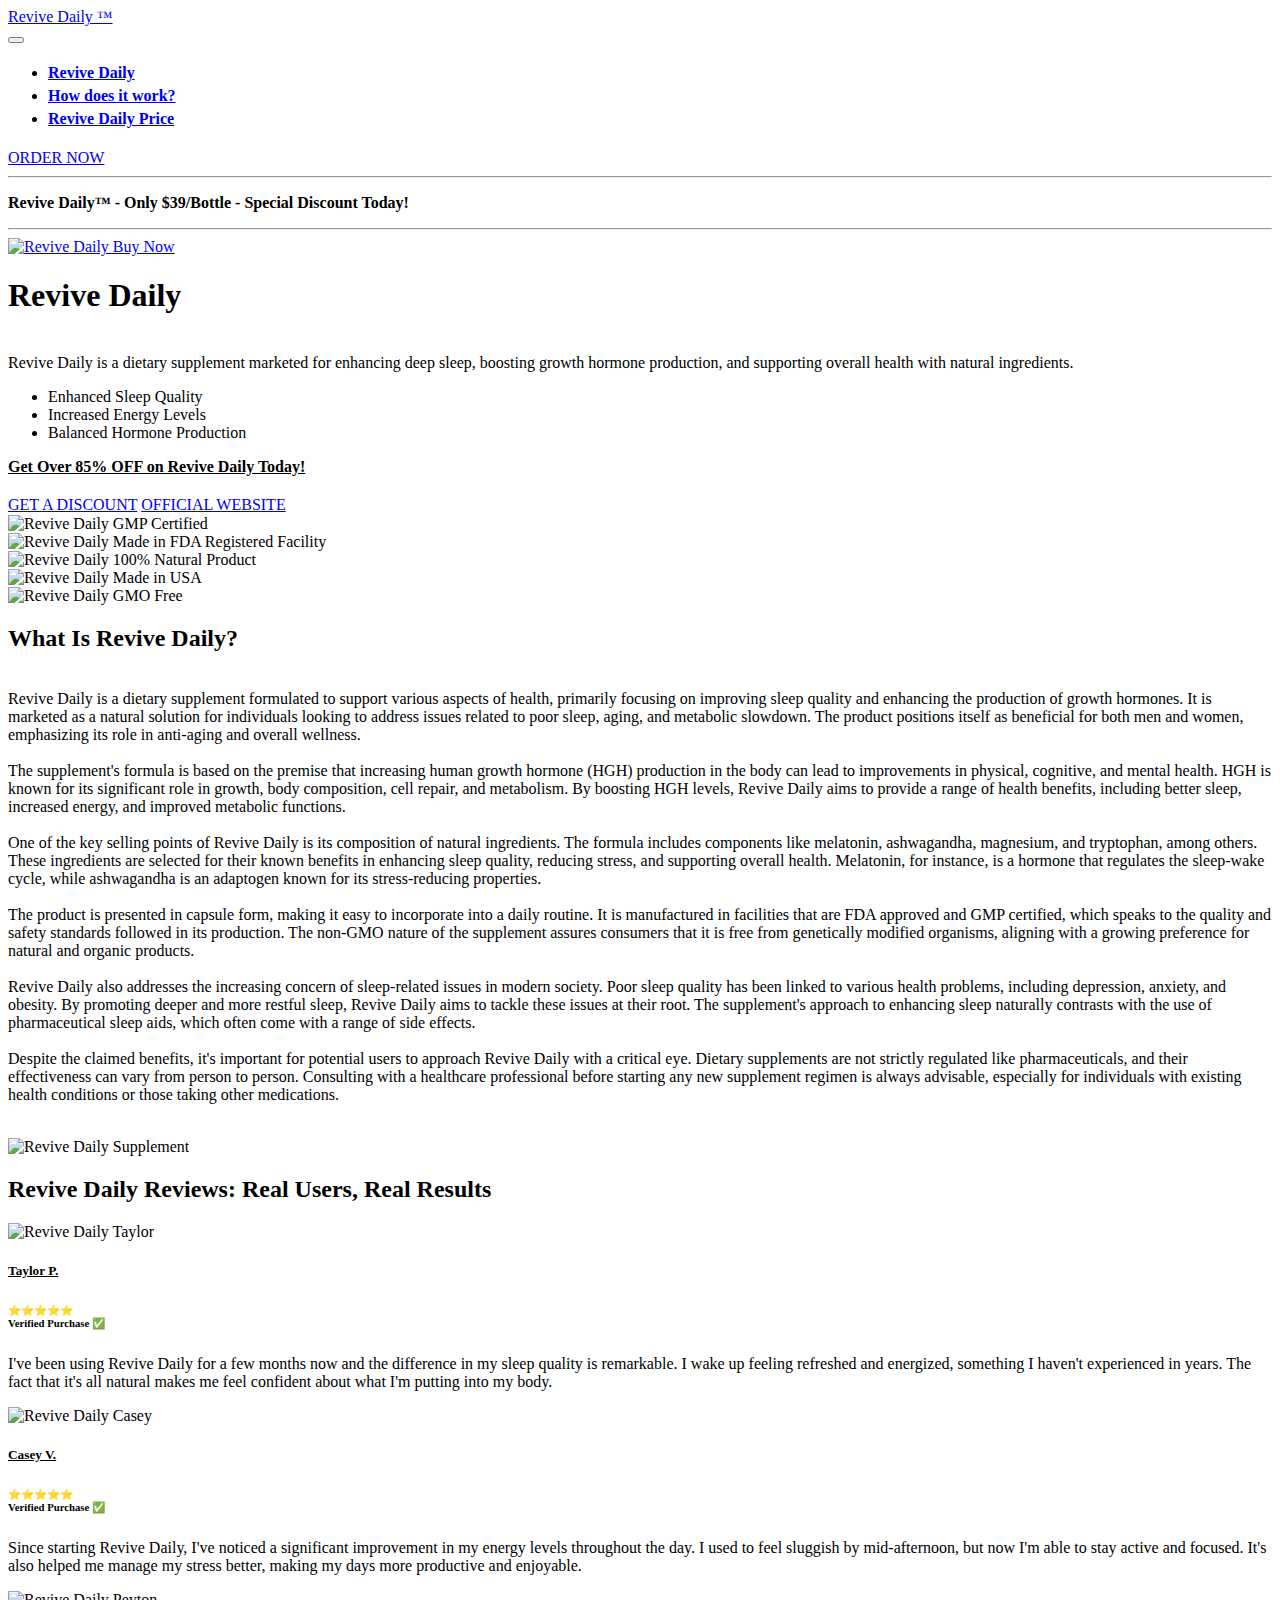
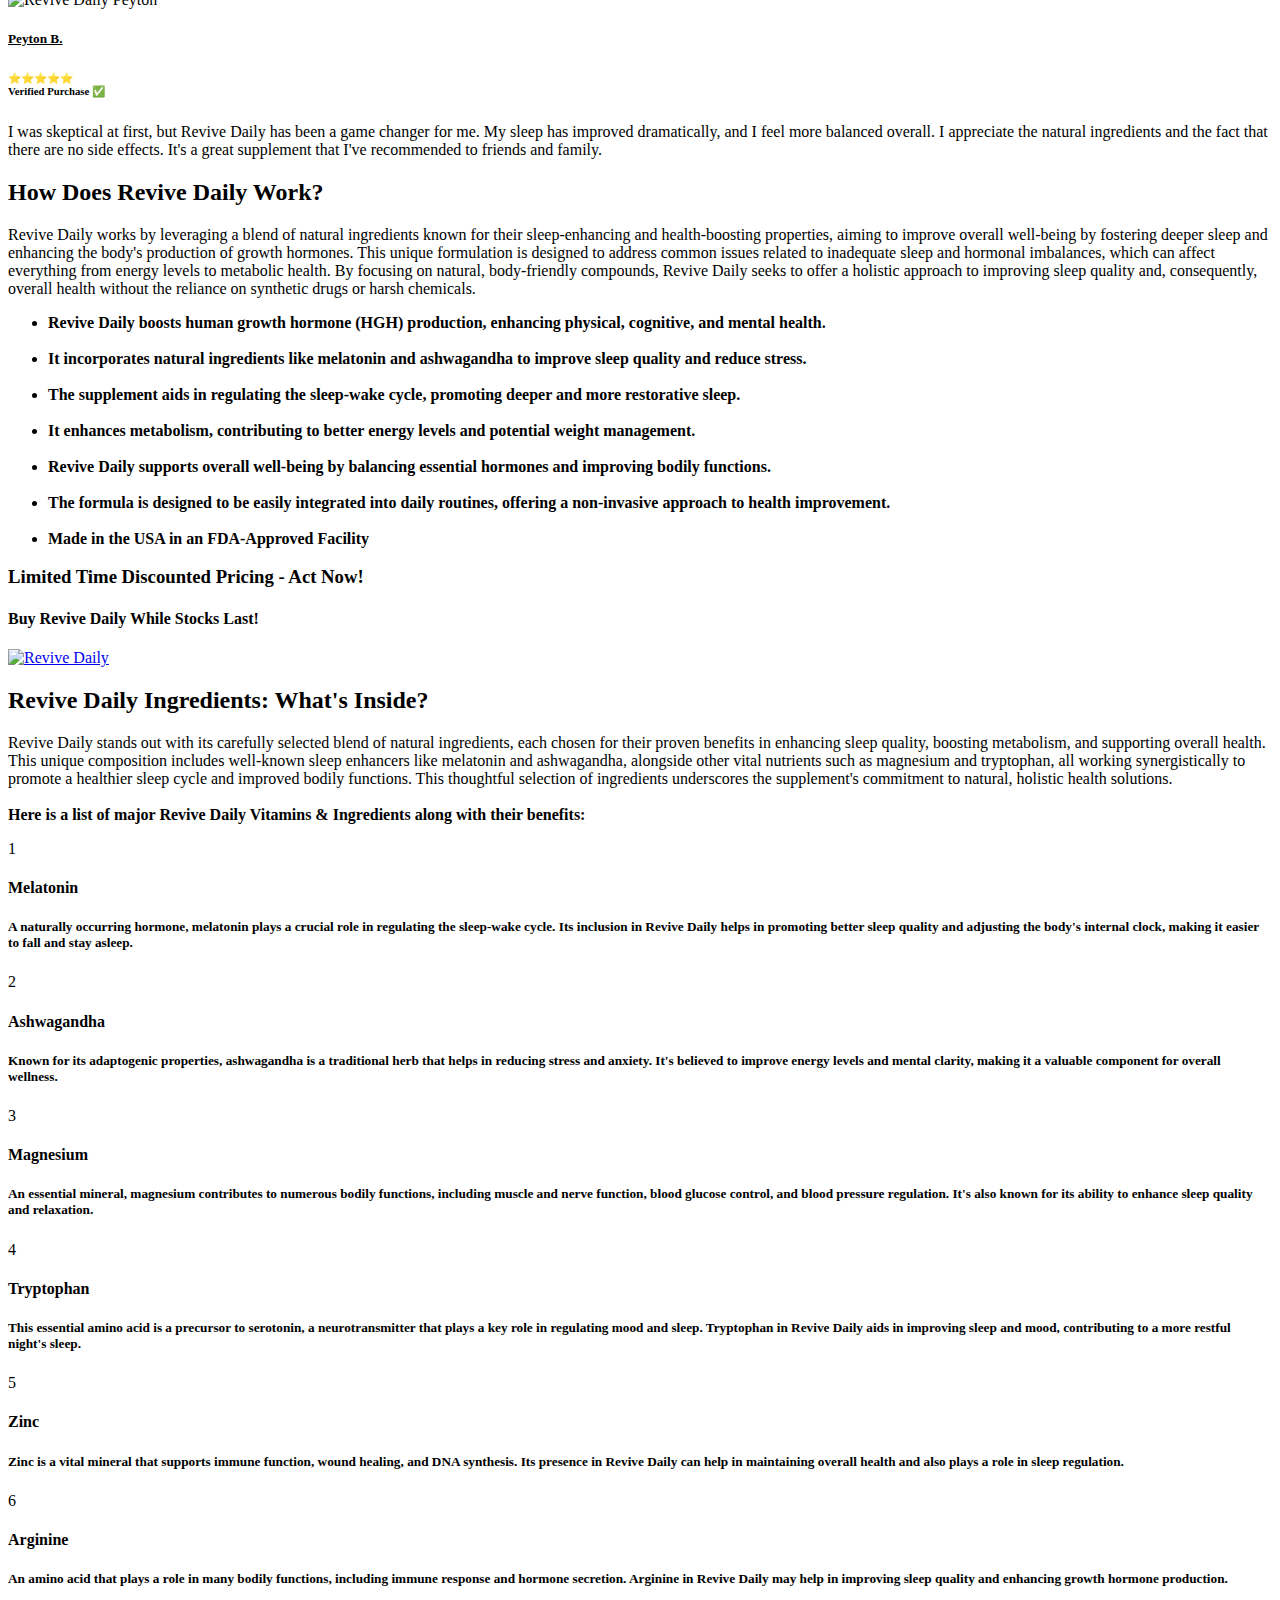
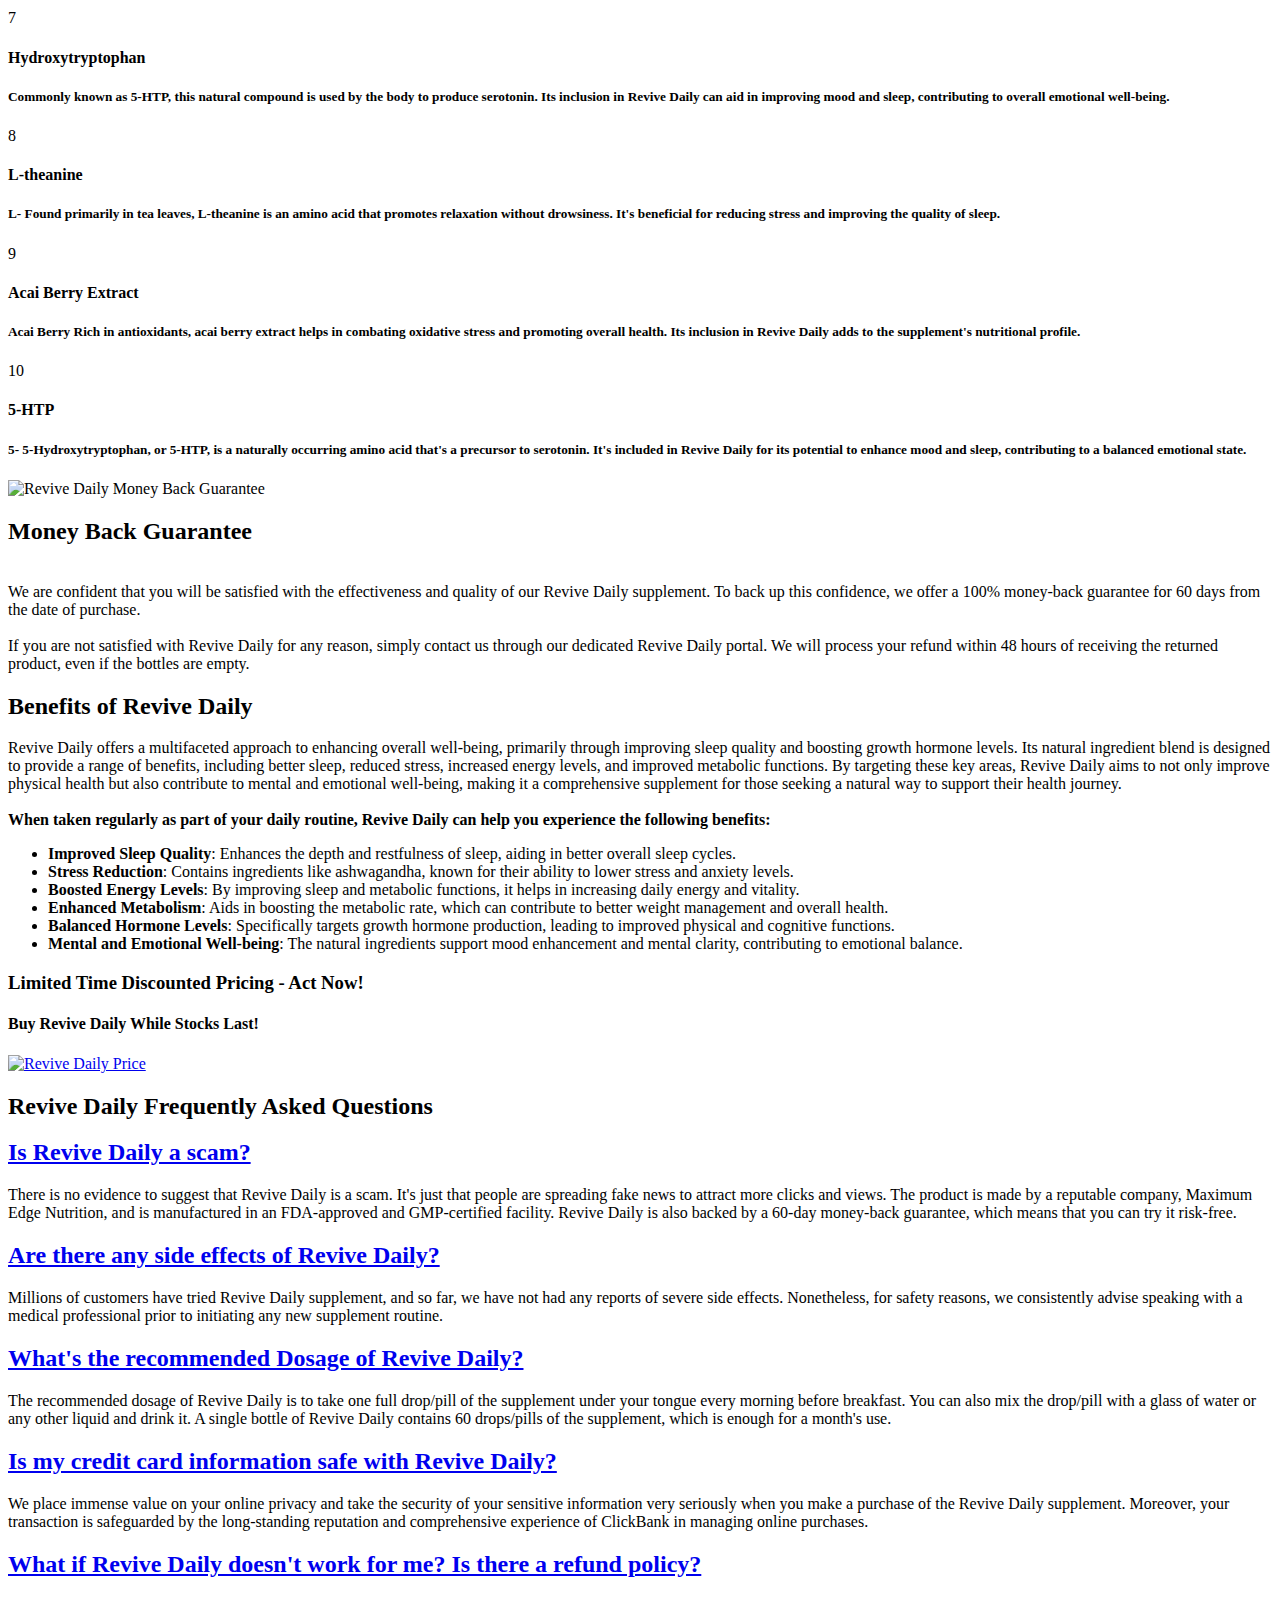
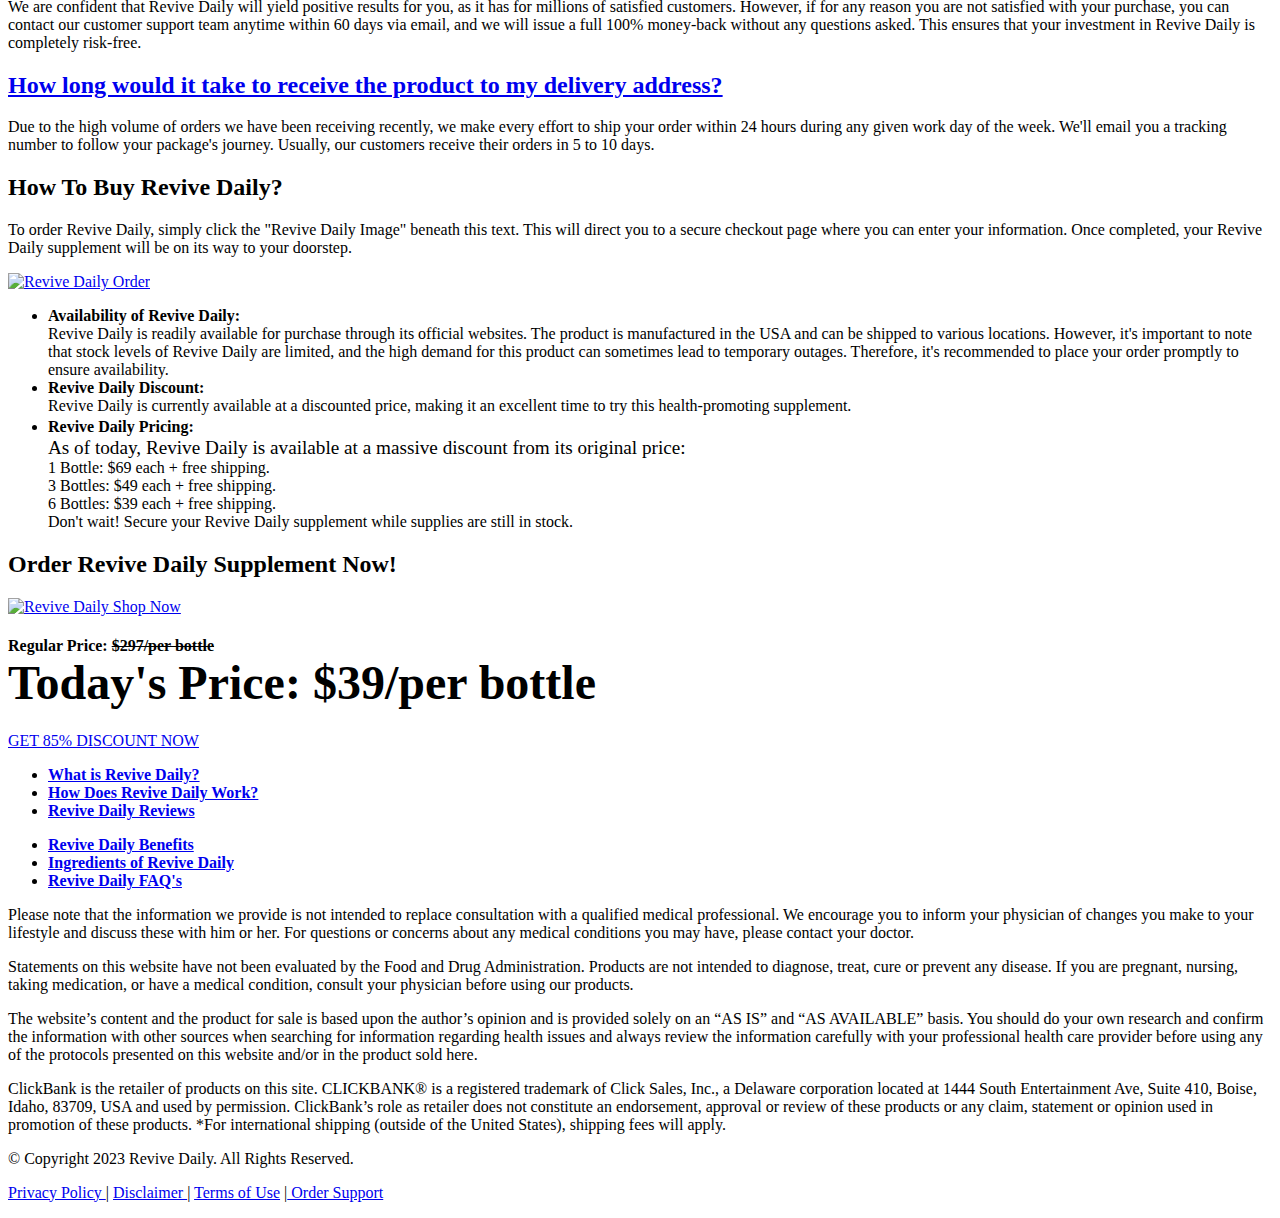
==== commit b35d70bf: "Template-2" ====
--- a/index.html
+++ b/index.html
@@ -1,137 +1,35 @@
 <!DOCTYPE html>
-<html>
+<html lang="en-US">
   <head>
-    <title>Revive Daily™ Official | 85% OFF - Only $39/Bottle!</title>
+    <title>Revive Daily: 85% OFF, $39/Bottle | Deep Sleep & Health Boost</title>
 
     <meta charset="UTF-8" />
     <meta http-equiv="X-UA-Compatible" content="IE=edge" />
 
     <meta name="twitter:card" content="summary_large_image" />
     <meta name="twitter:image:src" content="" />
-    <meta property="og:image" content="assets-2/images/Revive-Daily.png" />
-    <meta name="twitter:title" content="Revive Daily™ Official | 85% OFF - Only $39/Bottle!" />
-    <meta
-      name="viewport"
-      content="width=device-width, initial-scale=1, minimum-scale=1"
-    />
-    <link
-      rel="shortcut icon"
-      href="assets-2/images/usa.png"
-      type="image/x-icon"
-    />
-    <meta name="description" content="Revive Daily offers a breakthrough in sleep and health supplements. With an exclusive 85% discount, get yours for just $39/bottle. Experience better sleep, weight loss, and anti-aging benefits today." />
-    <meta
-      name="keywords"
-      content="Revive Daily, Revive Daily supplement, buy Revive Daily"
-    />
-    <meta http-equiv="content-language" content="en-us" />
-
-    <link
-      rel="stylesheet"
-      href="assets-2/web/assets/mobirise-icons2/mobirise2.css"
-    />
-    <link
-      rel="stylesheet"
-      href="assets-2/web/assets/mobirise-icons/mobirise-icons.css"
-    />
+    <meta property="og:image" content="assets-2/images/revive-daily.jpg" />
+    <meta name="twitter:title" content="Revive Daily: 85% OFF, $39/Bottle | Deep Sleep & Health Boost" />
+    <meta name="viewport" content="width=device-width, initial-scale=1, minimum-scale=1" />
+    <link rel="shortcut icon" href="assets-2/images/usa.png" type="image/x-icon" />
+    <meta name="description" content="Revive Daily offers a natural blend for improved sleep, enhanced metabolism, and balanced hormones at just $39/bottle with an 85% discount. Try now for better health!" />
+    <meta name="keywords" content="Revive Daily, Revive Daily supplement, buy Revive Daily, Revive Daily official, Revive Daily reviews" />
+
+    <link rel="canonical" href="https://revivedaily-pro.com" />
+    <link rel="stylesheet" href="assets-2/web/assets/mobirise-icons2/mobirise2.css" />
+    <link rel="stylesheet" href="assets-2/web/assets/mobirise-icons/mobirise-icons.css" />
     <link rel="stylesheet" href="assets-2/bootstrap/css/bootstrap.min.css" />
     <link rel="stylesheet" href="assets-2/bootstrap/css/bootstrap-grid.min.css" />
-    <link
-      rel="stylesheet"
-      href="assets-2/bootstrap/css/bootstrap-reboot.min.css"
-    />
+    <link rel="stylesheet" href="assets-2/bootstrap/css/bootstrap-reboot.min.css" />
     <link rel="stylesheet" href="assets-2/animatecss/animate.css" />
     <link rel="stylesheet" href="assets-2/dropdown/css/style.css" />
     <link rel="stylesheet" href="assets-2/socicon/css/styles.css" />
     <link rel="stylesheet" href="assets-2/theme/css/style.css" />
-    <link
-      rel="preload"
-      href="https://fonts.googleapis.com/css?family=Jost:100,200,300,400,500,600,700,800,900,100i,200i,300i,400i,500i,600i,700i,800i,900i&display=swap"
-      as="style"
-      onload="this.onload=null;this.rel='stylesheet'"
-    />
-    <noscript
-      ><link
-        rel="stylesheet"
-        href="https://fonts.googleapis.com/css?family=Jost:100,200,300,400,500,600,700,800,900,100i,200i,300i,400i,500i,600i,700i,800i,900i&display=swap"
-    /></noscript>
-    <link
-      rel="preload"
-      as="style"
-      href="assets-2/mobirise/css/mbr-additional.css"
-    />
-    <link
-      rel="stylesheet"
-      href="assets-2/mobirise/css/mbr-additional.css"
-      type="text/css"
-    />
-
-  </head>
-  <body>
-    <!-- Analytics -->
-    <!-- Snap Pixel Code -->
-    <script type="text/javascript">
-      (function (e, t, n) {
-        if (e.snaptr) return;
-        var a = (e.snaptr = function () {
-          a.handleRequest
-            ? a.handleRequest.apply(a, arguments)
-            : a.queue.push(arguments);
-        });
-        a.queue = [];
-        var s = "script";
-        r = t.createElement(s);
-        r.async = !0;
-        r.src = n;
-        var u = t.getElementsByTagName(s)[0];
-        u.parentNode.insertBefore(r, u);
-      })(window, document, "https://sc-static.net/scevent.min.js");
-
-      snaptr("init", "e9f0e346-bda5-463f-97de-9b89f2078033", {
-        user_email: "__INSERT_USER_EMAIL__",
-      });
-
-      snaptr("track", "PAGE_VIEW");
-    </script>
-    <!-- End Snap Pixel Code -->
-
-    <!-- Meta Pixel Code -->
-    <script>
-      !(function (f, b, e, v, n, t, s) {
-        if (f.fbq) return;
-        n = f.fbq = function () {
-          n.callMethod
-            ? n.callMethod.apply(n, arguments)
-            : n.queue.push(arguments);
-        };
-        if (!f._fbq) f._fbq = n;
-        n.push = n;
-        n.loaded = !0;
-        n.version = "2.0";
-        n.queue = [];
-        t = b.createElement(e);
-        t.async = !0;
-        t.src = v;
-        s = b.getElementsByTagName(e)[0];
-        s.parentNode.insertBefore(t, s);
-      })(
-        window,
-        document,
-        "script",
-        "https://connect.facebook.net/en_US/fbevents.js"
-      );
-      fbq("init", "1252382062025789");
-      fbq("track", "PageView");
-    </script>
-    <noscript
-      ><img
-        height="1"
-        width="1"
-        style="display: none"
-        src="https://www.facebook.com/tr?id=1252382062025789&ev=PageView&noscript=1"
-    /></noscript>
-    <!-- End Meta Pixel Code -->
-
+    <link rel="preload" href="https://fonts.googleapis.com/css?family=Jost:100,200,300,400,500,600,700,800,900,100i,200i,300i,400i,500i,600i,700i,800i,900i&display=swap" as="style" onload="this.onload=null;this.rel='stylesheet'" />
+    <noscript><link rel="stylesheet" href="https://fonts.googleapis.com/css?family=Jost:100,200,300,400,500,600,700,800,900,100i,200i,300i,400i,500i,600i,700i,800i,900i&display=swap" /></noscript>
+    <link rel="preload" as="style" href="assets-2/mobirise/css/mbr-additional.css" />
+    <link rel="stylesheet" href="assets-2/mobirise/css/mbr-additional.css" type="text/css" />
+    
     <!-- Google tag (gtag.js) -->
     <script
       async
@@ -148,6 +46,306 @@
     </script>
     <!-- /Analytics -->
 
+    <script type="application/ld+json">
+      {
+        "@context": "https://schema.org/",
+        "@type": "Product",
+        "name": "Revive Daily",
+        "image": [
+          "https://revivedaily-pro.com/assets-2/images/revive-daily.jpg"
+         ],
+        "description": "Revive Daily works by leveraging a blend of natural ingredients known for their sleep-enhancing and health-boosting properties, aiming to improve overall well-being by fostering deeper sleep and enhancing the body's production of growth hormones. This unique formulation is designed to address common issues related to inadequate sleep and hormonal imbalances, which can affect everything from energy levels to metabolic health. By focusing on natural, body-friendly compounds, Revive Daily seeks to offer a holistic approach to improving sleep quality and, consequently, overall health without the reliance on synthetic drugs or harsh chemicals.",
+        "sku": "0",
+        "mpn": "0",
+        "brand": {
+          "@type": "Brand",
+          "name": "Revive Daily"
+        },
+        "review": {
+          "@type": "Review",
+          "reviewRating": {
+            "@type": "Rating",
+            "ratingValue": "5",
+            "bestRating": "5"
+          },
+          "author": {
+            "@type": "Person",
+            "name": "Taylor P."
+          }
+        },
+        "aggregateRating": {
+          "@type": "AggregateRating",
+          "ratingValue": "5",
+          "reviewCount": "32000"
+        },
+        "offers": {
+          "@type": "Offer",
+          "url": "https://revivedaily-pro.com/",
+          "priceCurrency": "USD",
+          "price": "39.00",
+          "priceValidUntil": "2025-12-30",
+          "itemCondition": "https://schema.org/newCondition",
+          "availability": "https://schema.org/InStock"
+        }
+      }
+      </script>
+  <script type="application/ld+json">
+      {"@context": "https://schema.org",
+        "@type": "ImageGallery",
+                           "url": "https://revivedaily-pro.com/",
+          "image":  [ 
+            {
+            "@type": "ImageObject",
+            "url": "https://revivedaily-pro.com/assets-2/images/revive-daily.jpg"
+            },
+            {
+            "@type": "ImageObject",
+            "url": "https://revivedaily-pro.com/assets-2/images/revive-daily-supplement.jpg"
+            },
+                      {
+            "@type": "ImageObject",
+            "url": "https://revivedaily-pro.com/assets-2/images/revive-daily-supplement.jpg"
+            },
+                      {
+            "@type": "ImageObject",
+            "url": "https://revivedaily-pro.com/assets-2/images/revive-daily-buy.jpg"
+            },
+                      {
+            "@type": "ImageObject",
+            "url": "https://revivedaily-pro.com/assets-2/images/revive-daily-buy.jpg"
+            },
+            {
+            "@type": "ImageObject",
+            "url": "https://revivedaily-pro.com/assets-2/images/revive-daily-buy.jpg"
+            }
+            ]  
+          }
+    </script>
+  <script type="application/ld+json">
+  {
+    "@context": "https://schema.org",
+    "@type": "FAQPage",
+   "url": "https://revivedaily-pro.com/",
+    "mainEntity": [{
+      "@type": "Question",
+      "name": "Is Revive Daily a scam?",
+      "acceptedAnswer": {
+        "@type": "Answer",
+        "text": "There is no evidence to suggest that Ocuprime is a scam. It's just that people are spreading fake news to attract more clicks and views. The product is made by a reputable company, Maximum Edge Nutrition, and is manufactured in an FDA-approved and GMP-certified facility. Revive Daily is also backed by a 60-day money-back guarantee, which means that you can try it risk-free."
+      }
+    }, {
+      "@type": "Question",
+      "name": "Are there any side effects of Revive Daily?",
+      "acceptedAnswer": {
+        "@type": "Answer",
+        "text": "Millions of customers have tried Revive Daily supplement, and so far, we have not had any reports of severe side effects. Nonetheless, for safety reasons, we consistently advise speaking with a medical professional prior to initiating any new supplement routine."
+      }
+    }, {
+      "@type": "Question",
+      "name": "What's the recommended Dosage of Revive Daily?",
+      "acceptedAnswer": {
+        "@type": "Answer",
+        "text": "The recommended dosage of Revive Daily is to take one full drop/pill of the supplement under your tongue every morning before breakfast. You can also mix the drop/pill with a glass of water or any other liquid and drink it. A single bottle of Revive Daily contains 60 drops/pills of the supplement, which is enough for a month's use."
+      }
+    }, {
+      "@type": "Question",
+      "name": "Is my credit card information safe with Revive Daily?",
+      "acceptedAnswer": {
+        "@type": "Answer",
+        "text": "We place immense value on your online privacy and take the security of your sensitive information very seriously when you make a purchase of the Revive Daily supplement. Moreover, your transaction is safeguarded by the long-standing reputation and comprehensive experience of ClickBank in managing online purchases."
+      }
+    }, {
+     "@type": "Question",
+      "name": "What if Revive Daily doesn't work for me? Is there a refund policy?",
+      "acceptedAnswer": {
+        "@type": "Answer",
+        "text": "We are confident that Revive Daily will yield positive results for you, as it has for millions of satisfied customers. However, if for any reason you are not satisfied with your purchase, you can contact our customer support team anytime within 60 days via email, and we will issue a full 100% money-back without any questions asked. This ensures that your investment in Revive Daily is completely risk-free."
+      }
+    }, {
+      "@type": "Question",
+      "name": "How long would it take to receive the product to my delivery address?",
+      "acceptedAnswer": {
+        "@type": "Answer",
+        "text":"Due to the high volume of orders we have been receiving recently, we make every effort to ship your order within 24 hours during any given work day of the week. We'll email you a tracking number to follow your package's journey. Usually, our customers receive their orders in 5 to 10 days."}
+      }]
+    }
+  </script>
+  <script type="application/ld+json">{
+      "@context": "https://schema.org",
+      "@type": "Review",
+      "itemReviewed": {
+          "@type": "Organization",
+          "name": "Revive Daily"
+      },
+      "reviewRating": {
+          "@type": "Rating",
+          "ratingValue": "5",
+          "bestRating": "5",
+          "worstRating": "0"
+      },
+      "name": "Taylor P.",
+      "author": {
+          "@type": "Person",
+          "name": "admin"
+      },
+      "reviewBody": "I've been using Revive Daily for a few months now and the difference in my sleep quality is remarkable. I wake up feeling refreshed and energized, something I haven't experienced in years. The fact that it's all natural makes me feel confident about what I'm putting into my body.",
+      "datePublished": "2023-06-26",
+      "publisher": {
+          "@type": "Organization",
+          "name": "Revive Daily"
+      }
+  }</script>
+  <script type="application/ld+json">{
+      "@context": "https://schema.org",
+      "@type": "Review",
+      "itemReviewed": {
+          "@type": "Organization",
+          "name": "Revive Daily"
+      },
+      "reviewRating": {
+          "@type": "Rating",
+          "ratingValue": "5",
+          "bestRating": "5",
+          "worstRating": "0"
+      },
+      "name": "Casey V.",
+      "author": {
+          "@type": "Person",
+          "name": "admin"
+      },
+      "reviewBody": "Since starting Revive Daily, I've noticed a significant improvement in my energy levels throughout the day. I used to feel sluggish by mid-afternoon, but now I'm able to stay active and focused. It's also helped me manage my stress better, making my days more productive and enjoyable.",
+      "datePublished": "2023-07-15",
+      "publisher": {
+          "@type": "Organization",
+          "name": "Revive Daily"
+      }
+  }</script>
+  <script type="application/ld+json">{
+      "@context": "https://schema.org",
+      "@type": "Review",
+      "itemReviewed": {
+          "@type": "Organization",
+          "name": "Revive Daily"
+      },
+      "reviewRating": {
+          "@type": "Rating",
+          "ratingValue": "5",
+          "bestRating": "5",
+          "worstRating": "0"
+      },
+      "name": "Peyton B.",
+      "author": {
+          "@type": "Person",
+          "name": "admin"
+      },
+      "reviewBody": "I was skeptical at first, but Revive Daily has been a game changer for me. My sleep has improved dramatically, and I feel more balanced overall. I appreciate the natural ingredients and the fact that there are no side effects. It's a great supplement that I've recommended to friends and family.",
+      "datePublished": "2023-08-13",
+      "publisher": {
+          "@type": "Organization",
+          "name": "Revive Daily"
+      }
+  }</script>
+  <script type="application/ld+json">
+      {
+        "@context": "https://schema.org",
+        "@type": "Article",
+        "headline": "Revive Daily Ingredients: What's Inside?",
+        "description": "Revive Daily stands out with its carefully selected blend of natural ingredients, each chosen for their proven benefits in enhancing sleep quality, boosting metabolism, and supporting overall health. This unique composition includes well-known sleep enhancers like melatonin and ashwagandha, alongside other vital nutrients such as magnesium and tryptophan, all working synergistically to promote a healthier sleep cycle and improved bodily functions. This thoughtful selection of ingredients underscores the supplement's commitment to natural, holistic health solutions.",
+        "image": [
+          "https://revivedaily-pro.com/assets-2/images/revive-daily.jpg"
+         ],
+        "datePublished": "2023-01-01T08:00:00+08:00",
+        "dateModified": "2023-10-24T09:20:00+08:00",
+        "author": [{
+            "@type": "Person",
+            "name": "Revive Daily",
+            "url": "https://revivedaily-pro.com/"
+          
+        }]
+      }
+      </script>
+  <script type="application/ld+json">
+      {
+        "@context": "https://schema.org",
+        "@type": "Article",
+        "headline": "Benefits of Revive Daily",
+        "description": "Revive Daily offers a multifaceted approach to enhancing overall well-being, primarily through improving sleep quality and boosting growth hormone levels. Its natural ingredient blend is designed to provide a range of benefits, including better sleep, reduced stress, increased energy levels, and improved metabolic functions. By targeting these key areas, Revive Daily aims to not only improve physical health but also contribute to mental and emotional well-being, making it a comprehensive supplement for those seeking a natural way to support their health journey.",
+        "image": [
+          "https://revivedaily-pro.com/assets-2/images/revive-daily.jpg"
+         ],
+        "datePublished": "2023-01-01T08:00:00+08:00",
+        "dateModified": "2023-10-24T09:20:00+08:00",
+        "author": [{
+            "@type": "Person",
+            "name": "Revive Daily",
+            "url": "https://revivedaily-pro.com/"
+          
+        }]
+      }
+      </script>
+  <script type="application/ld+json">
+      {
+        "@context": "https://schema.org",
+        "@type": "Article",
+        "headline": "How To Buy Revive Daily?",
+        "description": "To order Revive Daily, simply click the Revive Daily Image beneath this text. This will direct you to a secure checkout page where you can enter your information. Once completed, your Revive Daily supplement will be on its way to your doorstep.
+        Availability of Revive Daily:
+  Revive Daily is readily available for purchase through its official websites. The product is manufactured in the USA and can be shipped to various locations. However, it's important to note that stock levels of Revive Daily are limited, and the high demand for this product can sometimes lead to temporary outages. Therefore, it's recommended to place your order promptly to ensure availability.
+  Revive Daily Discount:
+  Revive Daily is currently available at a discounted price, making it an excellent time to try this health-promoting supplement.
+  Revive Daily Pricing:
+  As of today, Revive Daily is available at a massive discount from its original price: 
+  1 Bottle: $69 each + free shipping.
+  3 Bottles: $49 each + free shipping.
+  6 Bottles: $39 each + free shipping.
+  Don't wait! Secure your Revive Daily supplement while supplies are still in stock..........",
+        "image": [
+          "https://revivedaily-pro.com/assets-2/images/revive-daily-order.jpg"
+         ],
+        "datePublished": "2023-01-01T08:00:00+08:00",
+        "dateModified": "2023-10-24T09:20:00+08:00",
+        "author": [{
+            "@type": "Person",
+            "name": "Revive Daily",
+            "url": "https://revivedaily-pro.com/"
+          
+        }]
+      }
+      </script>
+  <script type='application/ld+json'> 
+  {
+    "@context": "https://www.schema.org",
+    "@type": "WebSite",
+    "name": "Revive Daily",
+    "alternateName": "Revive Daily",
+    "url": "https://revivedaily-pro.com/"
+  }
+   </script>
+  <script type="application/ld+json">
+  {
+      "@context": "https://schema.org",
+      "@type": "WebPage",
+      "name": "Revive Daily",
+      "description": "Revive Daily is a dietary supplement marketed for enhancing deep sleep, boosting growth hormone production, and supporting overall health with natural ingredients.",
+      "publisher": {
+          "@type": "Organization",
+          "name": "Revive Daily",
+          "url": "https://revivedaily-pro.com/"
+      },
+      "license": "https://revivedaily-pro.com/"
+  }
+  </script>
+  <script type="application/ld+json">
+  {
+    "@context": "https://schema.org",
+    "@type": "Organization",
+    "url": "https://revivedaily-pro.com/",
+    "logo": "https://revivedaily-pro.com/assets-2/images/usa.png"
+  }
+  </script>   
+
+  </head>
+  <body>
     <section
       data-bs-version="5.1"
       class="menu menu2 cid-tmAYGHW7QI"
@@ -268,7 +466,7 @@
           <div class="col-12 col-md-5 image-wrapper">
             <a href="https://a0d7cqh4euao7m8ehmmlmyaxaq.hop.clickbank.net" rel="nofollow" alt="Revive Daily" title="Revive Daily"
               ><img
-                src="assets-2/images/Revive-Daily.png"
+                src="assets-2/images/revive-daily.jpg"
                 alt="Revive Daily Buy Now"
             /></a>
           </div>
@@ -278,16 +476,16 @@
                 <strong>Revive Daily</strong>
               </h1>
               <p class="mbr-text mbr-fonts-style display-7">
-                <br />Revive Daily is a dietary supplement promoting better sleep, weight loss, and the production of an anti-aging growth hormone.
+                <br />Revive Daily is a dietary supplement marketed for enhancing deep sleep, boosting growth hormone production, and supporting overall health with natural ingredients.
               </p>
               <div class="mbr-text mbr-fonts-style display-4">
                 <ul>
                   
-                  <li>Improved Sleep Quality</li>
+                  <li>Enhanced Sleep Quality</li>
                   
-                  <li>Enhanced Weight Loss</li>
+                  <li>Increased Energy Levels</li>
                   
-                  <li>Anti-aging Properties</li>
+                  <li>Balanced Hormone Production</li>
                   
                 </ul>
               </div>
@@ -375,12 +573,12 @@
                 </h2>
                 <p class="mbr-text mbr-fonts-style mb-4 display-7">
                   <br />
-                   Revive Daily is a dietary supplement that has gained attention for its multifaceted benefits. Marketed primarily as a sleep aid, it promises users a more restful night's sleep, ensuring they wake up feeling refreshed and rejuvenated.<br /><br />
-                   Beyond just sleep enhancement, Revive Daily claims to have anti-aging properties. These properties are attributed to its ability to stimulate the production of a growth hormone, which is believed to have both fat-burning and anti-aging effects. This makes the supplement appealing to those looking to maintain a youthful appearance and vitality.<br /><br />
-                   Another significant benefit associated with Revive Daily is weight loss. By optimizing the body's metabolism and enhancing the production of growth hormones, it aims to help users shed unwanted pounds more efficiently. This weight loss claim, combined with its other benefits, positions it as a comprehensive health supplement.<br /><br />
-                   The product prides itself on being 100% natural, free from genetically modified organisms (GMOs). It also boasts of being GMP approved, ensuring that it adheres to good manufacturing practices. This commitment to quality and safety is a selling point for health-conscious consumers.<br /><br />
-                   Many of the websites promoting Revive Daily offer testimonials from satisfied users. These testimonials often highlight the product's efficacy in promoting deep sleep, aiding weight loss, and improving overall well-being. Such endorsements add to its credibility and appeal.<br /><br />
-                   In conclusion, Revive Daily is not just a sleep supplement. It promises a range of benefits from better sleep to weight loss and anti-aging effects, making it a sought-after product for those aiming for holistic well-being.<br /><br />
+                   Revive Daily is a dietary supplement formulated to support various aspects of health, primarily focusing on improving sleep quality and enhancing the production of growth hormones. It is marketed as a natural solution for individuals looking to address issues related to poor sleep, aging, and metabolic slowdown. The product positions itself as beneficial for both men and women, emphasizing its role in anti-aging and overall wellness.<br /><br />
+                   The supplement's formula is based on the premise that increasing human growth hormone (HGH) production in the body can lead to improvements in physical, cognitive, and mental health. HGH is known for its significant role in growth, body composition, cell repair, and metabolism. By boosting HGH levels, Revive Daily aims to provide a range of health benefits, including better sleep, increased energy, and improved metabolic functions.<br /><br />
+                   One of the key selling points of Revive Daily is its composition of natural ingredients. The formula includes components like melatonin, ashwagandha, magnesium, and tryptophan, among others. These ingredients are selected for their known benefits in enhancing sleep quality, reducing stress, and supporting overall health. Melatonin, for instance, is a hormone that regulates the sleep-wake cycle, while ashwagandha is an adaptogen known for its stress-reducing properties.<br /><br />
+                   The product is presented in capsule form, making it easy to incorporate into a daily routine. It is manufactured in facilities that are FDA approved and GMP certified, which speaks to the quality and safety standards followed in its production. The non-GMO nature of the supplement assures consumers that it is free from genetically modified organisms, aligning with a growing preference for natural and organic products.<br /><br />
+                   Revive Daily also addresses the increasing concern of sleep-related issues in modern society. Poor sleep quality has been linked to various health problems, including depression, anxiety, and obesity. By promoting deeper and more restful sleep, Revive Daily aims to tackle these issues at their root. The supplement's approach to enhancing sleep naturally contrasts with the use of pharmaceutical sleep aids, which often come with a range of side effects.<br /><br />
+                   Despite the claimed benefits, it's important for potential users to approach Revive Daily with a critical eye. Dietary supplements are not strictly regulated like pharmaceuticals, and their effectiveness can vary from person to person. Consulting with a healthcare professional before starting any new supplement regimen is always advisable, especially for individuals with existing health conditions or those taking other medications.<br /><br />
                   
                 </p>
               </div>
@@ -389,7 +587,7 @@
           <div class="p-0 col-12 col-lg-6 md-pb">
             <div class="image-wrapper">
               <img
-                src="assets-2/images/Revive-Daily-supplement.png"
+                src="assets-2/images/revive-daily-supplement.jpg"
                 alt="Revive Daily Supplement"
               />
             </div>
@@ -429,7 +627,7 @@
               <div class="col-12 col-md-2">
                 <div class="image-wrapper">
                   <img
-                    src="assets-2/images/taylor.png"
+                    src="assets-2/images/taylor.jpg"
                     alt="Revive Daily Taylor"
                   />
                 </div>
@@ -443,7 +641,7 @@
                     ⭐⭐⭐⭐⭐<br /><strong>Verified Purchase ✅</strong>
                   </h6>
                   <p class="mbr-text mbr-fonts-style display-7">
-                    I've been using Revive Daily for a month now, and the difference in my sleep quality is night and day. I wake up feeling refreshed and full of energy. The weight loss benefits are a bonus!
+                    I've been using Revive Daily for a few months now and the difference in my sleep quality is remarkable. I wake up feeling refreshed and energized, something I haven't experienced in years. The fact that it's all natural makes me feel confident about what I'm putting into my body.
                   </p>
                 </div>
               </div>
@@ -455,7 +653,7 @@
             <div class="row align-items-center">
               <div class="col-12 col-md-2">
                 <div class="image-wrapper">
-                  <img src="assets-2/images/casey.png" alt="Revive Daily Casey" />
+                  <img src="assets-2/images/casey.jpg" alt="Revive Daily Casey" />
                 </div>
               </div>
               <div class="col-12 col-md">
@@ -467,7 +665,7 @@
                     ⭐⭐⭐⭐⭐<br /><strong>Verified Purchase ✅</strong>
                   </h6>
                   <p class="mbr-text mbr-fonts-style display-7">
-                    After trying countless supplements, Revive Daily stands out. Not only do I sleep better, but I've also noticed my skin looking more youthful. It's like an all-in-one solution for my health.
+                    Since starting Revive Daily, I've noticed a significant improvement in my energy levels throughout the day. I used to feel sluggish by mid-afternoon, but now I'm able to stay active and focused. It's also helped me manage my stress better, making my days more productive and enjoyable.
                   </p>
                 </div>
               </div>
@@ -480,7 +678,7 @@
               <div class="col-12 col-md-2">
                 <div class="image-wrapper">
                   <img
-                    src="assets-2/images/peyton.png"
+                    src="assets-2/images/peyton.jpg"
                     alt="Revive Daily Peyton"
                   />
                 </div>
@@ -494,7 +692,7 @@
                     ⭐⭐⭐⭐⭐<br /><strong>Verified Purchase ✅</strong>
                   </h6>
                   <p class="mbr-text mbr-fonts-style display-7">
-                    I was skeptical at first, but Revive Daily has won me over. The deep sleep I get now was something I hadn't experienced in years. Plus, shedding those extra pounds has never been easier. Highly recommended!
+                    I was skeptical at first, but Revive Daily has been a game changer for me. My sleep has improved dramatically, and I feel more balanced overall. I appreciate the natural ingredients and the fact that there are no side effects. It's a great supplement that I've recommended to friends and family.
                   </p>
                 </div>
               </div>
@@ -531,7 +729,7 @@
         <div class="row justify-content-center">
           <div class="col-md-12 col-lg-10">
             <p class="mbr-text mbr-fonts-style display-7">
-              Revive Daily operates as more than just a sleep enhancer; it's a comprehensive supplement designed to improve overall well-being. By stimulating the body's natural production of growth hormone, it not only ensures a deep and restful sleep but also aids in weight loss and anti-aging. The unique blend of ingredients in Revive Daily targets various aspects of health, ensuring that users wake up feeling revitalized and ready to tackle the day with renewed energy and vitality.
+              Revive Daily works by leveraging a blend of natural ingredients known for their sleep-enhancing and health-boosting properties, aiming to improve overall well-being by fostering deeper sleep and enhancing the body's production of growth hormones. This unique formulation is designed to address common issues related to inadequate sleep and hormonal imbalances, which can affect everything from energy levels to metabolic health. By focusing on natural, body-friendly compounds, Revive Daily seeks to offer a holistic approach to improving sleep quality and, consequently, overall health without the reliance on synthetic drugs or harsh chemicals.
               <br />
             </p>
           </div>
@@ -550,22 +748,22 @@
             <div class="mbr-text mbr-fonts-style display-7">
               <ul>
                 
-                <li><strong>Revive Daily promotes a deeper, more restful sleep for users.</strong></li>
+                <li><strong>Revive Daily boosts human growth hormone (HGH) production, enhancing physical, cognitive, and mental health.</strong></li>
                 <br />
                 
-                <li><strong>It stimulates the body's natural production of growth hormone.</strong></li>
+                <li><strong>It incorporates natural ingredients like melatonin and ashwagandha to improve sleep quality and reduce stress.</strong></li>
                 <br />
                 
-                <li><strong>The supplement aids in weight loss by optimizing metabolism.</strong></li>
+                <li><strong>The supplement aids in regulating the sleep-wake cycle, promoting deeper and more restorative sleep.</strong></li>
                 <br />
                 
-                <li><strong>Its ingredients have anti-aging properties, promoting a youthful appearance.</strong></li>
+                <li><strong>It enhances metabolism, contributing to better energy levels and potential weight management.</strong></li>
                 <br />
                 
-                <li><strong>The formula targets overall well-being, ensuring users feel revitalized upon waking.</strong></li>
+                <li><strong>Revive Daily supports overall well-being by balancing essential hormones and improving bodily functions.</strong></li>
                 <br />
                 
-                <li><strong>By enhancing growth hormone production, it boosts energy and vitality for daily activities.</strong></li>
+                <li><strong>The formula is designed to be easily integrated into daily routines, offering a non-invasive approach to health improvement.</strong></li>
                 <br />
                 
                 <li>
@@ -608,7 +806,7 @@
             <div class="image-wrapper">
               <a href="https://a0d7cqh4euao7m8ehmmlmyaxaq.hop.clickbank.net" rel="nofollow" alt="Revive Daily" title="Revive Daily"
                 ><img
-                  src="assets-2/images/Revive-Daily-buy.png"
+                  src="assets-2/images/revive-daily-buy.jpg"
                   alt="Revive Daily"
               /></a>
             </div>
@@ -644,7 +842,7 @@
         <div class="row justify-content-center">
           <div class="col-md-12 col-lg-10">
             <p class="mbr-text mbr-fonts-style display-7">
-              The effectiveness of Revive Daily can be attributed to its carefully selected blend of ingredients. Each component has been chosen for its unique properties that contribute to the supplement's overall benefits. From promoting deep sleep to aiding in weight loss and anti-aging, the ingredients work synergistically to deliver the promised results, ensuring that users get the most out of this comprehensive health supplement.
+              Revive Daily stands out with its carefully selected blend of natural ingredients, each chosen for their proven benefits in enhancing sleep quality, boosting metabolism, and supporting overall health. This unique composition includes well-known sleep enhancers like melatonin and ashwagandha, alongside other vital nutrients such as magnesium and tryptophan, all working synergistically to promote a healthier sleep cycle and improved bodily functions. This thoughtful selection of ingredients underscores the supplement's commitment to natural, holistic health solutions.
               <br /><br /><strong
                 >Here is a list of major Revive Daily Vitamins &amp;
                 Ingredients along with their benefits:&nbsp;</strong
@@ -677,7 +875,7 @@
                   <strong>Melatonin</strong>
                 </h4>
                 <h5 class="icon-text mbr-black mbr-fonts-style display-4">
-                  **Melatonin** is a natural hormone produced by the pineal gland in the brain. It plays a crucial role in regulating the sleep-wake cycle, ensuring that individuals get a restful night's sleep. Its inclusion in Revive Daily aids in correcting sleep imbalances and promoting deep, uninterrupted sleep.
+                   A naturally occurring hormone, melatonin plays a crucial role in regulating the sleep-wake cycle. Its inclusion in Revive Daily helps in promoting better sleep quality and adjusting the body's internal clock, making it easier to fall and stay asleep.
                 </h5>
               </div>
             </div>
@@ -695,7 +893,7 @@
                   <strong>Ashwagandha</strong>
                 </h4>
                 <h5 class="icon-text mbr-black mbr-fonts-style display-4">
-                  **Ashwagandha** is a renowned adaptogenic herb that has been used in traditional medicine for centuries. It helps in reducing stress and anxiety, enhancing mood, and improving overall vitality. Its presence in the supplement supports mental well-being and relaxation.
+                   Known for its adaptogenic properties, ashwagandha is a traditional herb that helps in reducing stress and anxiety. It's believed to improve energy levels and mental clarity, making it a valuable component for overall wellness.
                 </h5>
               </div>
             </div>
@@ -713,7 +911,7 @@
                   <strong>Magnesium</strong>
                 </h4>
                 <h5 class="icon-text mbr-black mbr-fonts-style display-4">
-                  **Magnesium** is an essential mineral that plays a role in over 300 enzymatic reactions in the body. It aids in muscle relaxation, nerve function, and the synthesis of proteins. In the context of Revive Daily, magnesium contributes to improved sleep quality and overall metabolic function.
+                   An essential mineral, magnesium contributes to numerous bodily functions, including muscle and nerve function, blood glucose control, and blood pressure regulation. It's also known for its ability to enhance sleep quality and relaxation.
                 </h5>
               </div>
             </div>
@@ -728,10 +926,10 @@
                 <h4
                   class="icon-title card-title mbr-black mbr-fonts-style display-7"
                 >
-                  <strong>Zinc</strong>
+                  <strong>Tryptophan</strong>
                 </h4>
                 <h5 class="icon-text mbr-black mbr-fonts-style display-4">
-                  **Zinc** is vital for immune function, DNA synthesis, and cell division. It also plays a role in wound healing and the breakdown of carbohydrates. Within Revive Daily, zinc supports the body's natural defense mechanisms and promotes overall health.
+                   This essential amino acid is a precursor to serotonin, a neurotransmitter that plays a key role in regulating mood and sleep. Tryptophan in Revive Daily aids in improving sleep and mood, contributing to a more restful night's sleep.
                 </h5>
               </div>
             </div>
@@ -746,10 +944,10 @@
                 <h4
                   class="icon-title card-title mbr-black mbr-fonts-style display-7"
                 >
-                  <strong>Arginine</strong>
+                  <strong>Zinc</strong>
                 </h4>
                 <h5 class="icon-text mbr-black mbr-fonts-style display-4">
-                  **Arginine** is an amino acid that serves as a building block for proteins. It also helps in the production of nitric oxide, a compound that relaxes blood vessels and improves circulation. Its inclusion in the supplement aids in relaxation and overall cardiovascular health.
+                   Zinc is a vital mineral that supports immune function, wound healing, and DNA synthesis. Its presence in Revive Daily can help in maintaining overall health and also plays a role in sleep regulation.
                 </h5>
               </div>
             </div>
@@ -764,10 +962,10 @@
                 <h4
                   class="icon-title card-title mbr-black mbr-fonts-style display-7"
                 >
-                  <strong>Hydroxytryptophan</strong>
+                  <strong>Arginine</strong>
                 </h4>
                 <h5 class="icon-text mbr-black mbr-fonts-style display-4">
-                  **Hydroxytryptophan**, often referred to as 5-HTP, is a precursor to the neurotransmitter serotonin. It plays a role in mood regulation, appetite control, and sleep. In Revive Daily, it aids in promoting a positive mood and ensuring a restful night's sleep.
+                   An amino acid that plays a role in many bodily functions, including immune response and hormone secretion. Arginine in Revive Daily may help in improving sleep quality and enhancing growth hormone production.
                 </h5>
               </div>
             </div>
@@ -782,10 +980,10 @@
                 <h4
                   class="icon-title card-title mbr-black mbr-fonts-style display-7"
                 >
-                  <strong>L-theanine</strong>
+                  <strong>Hydroxytryptophan</strong>
                 </h4>
                 <h5 class="icon-text mbr-black mbr-fonts-style display-4">
-                  **L-theanine** is an amino acid commonly found in tea leaves. It is known for its calming effects and its ability to promote relaxation without causing drowsiness. In the supplement, L-theanine helps users relax and unwind, aiding in better sleep.
+                   Commonly known as 5-HTP, this natural compound is used by the body to produce serotonin. Its inclusion in Revive Daily can aid in improving mood and sleep, contributing to overall emotional well-being.
                 </h5>
               </div>
             </div>
@@ -800,10 +998,10 @@
                 <h4
                   class="icon-title card-title mbr-black mbr-fonts-style display-7"
                 >
-                  <strong>Tryptophan</strong>
+                  <strong>L-theanine</strong>
                 </h4>
                 <h5 class="icon-text mbr-black mbr-fonts-style display-4">
-                  **Tryptophan** is another essential amino acid that serves as a precursor to serotonin. It plays a role in mood regulation, sleep, and appetite. Its presence in Revive Daily ensures that users experience improved mood and sleep patterns.
+                  L- Found primarily in tea leaves, L-theanine is an amino acid that promotes relaxation without drowsiness. It's beneficial for reducing stress and improving the quality of sleep.
                 </h5>
               </div>
             </div>
@@ -818,10 +1016,10 @@
                 <h4
                   class="icon-title card-title mbr-black mbr-fonts-style display-7"
                 >
-                  <strong>Acai berries</strong>
+                  <strong>Acai Berry Extract</strong>
                 </h4>
                 <h5 class="icon-text mbr-black mbr-fonts-style display-4">
-                  **Acai berries** are known for their antioxidant properties. They help in neutralizing harmful free radicals in the body, supporting overall health and reducing the effects of aging. In the context of Revive Daily, acai berries contribute to overall vitality and wellness.
+                  Acai Berry  Rich in antioxidants, acai berry extract helps in combating oxidative stress and promoting overall health. Its inclusion in Revive Daily adds to the supplement's nutritional profile.
                 </h5>
               </div>
             </div>
@@ -839,7 +1037,7 @@
                   <strong>5-HTP</strong>
                 </h4>
                 <h5 class="icon-text mbr-black mbr-fonts-style display-4">
-                  **5-HTP** is a compound that the body converts into serotonin, a neurotransmitter that regulates mood, appetite, and sleep. Its inclusion in Revive Daily ensures that users experience a balanced mood and improved sleep quality.
+                  5- 5-Hydroxytryptophan, or 5-HTP, is a naturally occurring amino acid that's a precursor to serotonin. It's included in Revive Daily for its potential to enhance mood and sleep, contributing to a balanced emotional state.
                 </h5>
               </div>
             </div>
@@ -861,7 +1059,7 @@
               <div class="col-12 col-lg-4">
                 <div class="image-wrapper">
                   <img
-                    src="assets-2/images/Revive-Daily-money-back-guarantee.png"
+                    src="assets-2/images/revive-daily-money-back-guarantee.jpg"
                     alt="Revive Daily Money Back Guarantee"
                   />
                 </div>
@@ -919,7 +1117,7 @@
         <div class="row justify-content-center">
           <div class="col-md-12 col-lg-10">
             <p class="mbr-text mbr-fonts-style display-7">
-              Revive Daily stands out as a multifaceted supplement designed to enhance various aspects of an individual's health and well-being. From promoting restorative sleep to aiding in weight management and offering anti-aging properties, the benefits of this supplement are vast. Each ingredient has been meticulously chosen to work synergistically, ensuring that users experience a holistic improvement in their daily lives, feeling rejuvenated, energized, and more balanced.<br /><br /><strong
+              Revive Daily offers a multifaceted approach to enhancing overall well-being, primarily through improving sleep quality and boosting growth hormone levels. Its natural ingredient blend is designed to provide a range of benefits, including better sleep, reduced stress, increased energy levels, and improved metabolic functions. By targeting these key areas, Revive Daily aims to not only improve physical health but also contribute to mental and emotional well-being, making it a comprehensive supplement for those seeking a natural way to support their health journey.<br /><br /><strong
                 >When taken regularly as part of your daily routine, Revive Daily can help you experience the following benefits:</strong
               ><br />
             </p>
@@ -939,17 +1137,17 @@
             <div class="mbr-text mbr-fonts-style display-7">
               <ul>
                 
-                <li><strong>Improved Sleep</strong>: Revive Daily promotes a deeper and more restful sleep, ensuring users wake up feeling refreshed and rejuvenated.</li>
+                <li><strong>Improved Sleep Quality</strong>: Enhances the depth and restfulness of sleep, aiding in better overall sleep cycles.</li>
                 
-                <li><strong>Weight Management</strong>: The supplement aids in optimizing metabolism, helping users shed unwanted pounds more efficiently.</li>
+                <li><strong>Stress Reduction</strong>: Contains ingredients like ashwagandha, known for their ability to lower stress and anxiety levels.</li>
                 
-                <li><strong>Anti-aging Properties</strong>: Revive Daily stimulates the production of growth hormones, which have anti-aging effects, promoting a youthful appearance.</li>
+                <li><strong>Boosted Energy Levels</strong>: By improving sleep and metabolic functions, it helps in increasing daily energy and vitality.</li>
                 
-                <li><strong>Enhanced Mood</strong>: Ingredients like 5-HTP and Ashwagandha in the supplement support mood regulation, leading to a more positive and balanced emotional state.</li>
+                <li><strong>Enhanced Metabolism</strong>: Aids in boosting the metabolic rate, which can contribute to better weight management and overall health.</li>
                 
-                <li><strong>Stress Reduction</strong>: The adaptogenic properties of certain ingredients help in reducing stress and anxiety, enhancing overall mental well-being.</li>
+                <li><strong>Balanced Hormone Levels</strong>: Specifically targets growth hormone production, leading to improved physical and cognitive functions.</li>
                 
-                <li><strong>Boosted Energy and Vitality</strong>: By enhancing the production of growth hormones and improving sleep, Revive Daily ensures users have increased energy levels for daily activities.</li>
+                <li><strong>Mental and Emotional Well-being</strong>: The natural ingredients support mood enhancement and mental clarity, contributing to emotional balance.</li>
                 
               </ul>
             </div>
@@ -988,7 +1186,7 @@
             <div class="image-wrapper">
               <a href="https://a0d7cqh4euao7m8ehmmlmyaxaq.hop.clickbank.net" rel="nofollow" alt="Revive Daily" title="Revive Daily"
                 ><img
-                  src="assets-2/images/Revive-Daily-buy.png"
+                  src="assets-2/images/revive-daily-buy.jpg"
                   alt="Revive Daily Price"
               /></a>
             </div>
@@ -1139,10 +1337,10 @@
                   <div class="panel-body">
                     <p class="mbr-fonts-style panel-text display-4">
                       The recommended dosage of Revive Daily is to take one
-                      full dropper of the supplement under your tongue every
-                      morning before breakfast. You can also mix the drops with
+                      full drop/pill of the supplement under your tongue every
+                      morning before breakfast. You can also mix the drop/pill with
                       a glass of water or any other liquid and drink it. A
-                      single bottle of Revive Daily contains 60 ml of the
+                      single bottle of Revive Daily contains 60 drops/pills of the
                       supplement, which is enough for a month's use.<br />
                     </p>
                   </div>
@@ -1321,7 +1519,7 @@
             <div class="image-wrapper">
               <a href="https://a0d7cqh4euao7m8ehmmlmyaxaq.hop.clickbank.net" rel="nofollow" alt="Revive Daily" title="Revive Daily"
                 ><img
-                  src="assets-2/images/Revive-Daily-order.jpg"
+                  src="assets-2/images/revive-daily-order.jpg"
                   alt="Revive Daily Order"
               /></a>
             </div>
@@ -1397,7 +1595,7 @@
             <div class="image-wrapper">
               <a href="https://a0d7cqh4euao7m8ehmmlmyaxaq.hop.clickbank.net" rel="nofollow" alt="Revive Daily" title="Revive Daily"
                 ><img
-                  src="assets-2/images/Revive-Daily.png"
+                  src="assets-2/images/revive-daily.jpg"
                   alt="Revive Daily Shop Now"
               /></a>
             </div>
